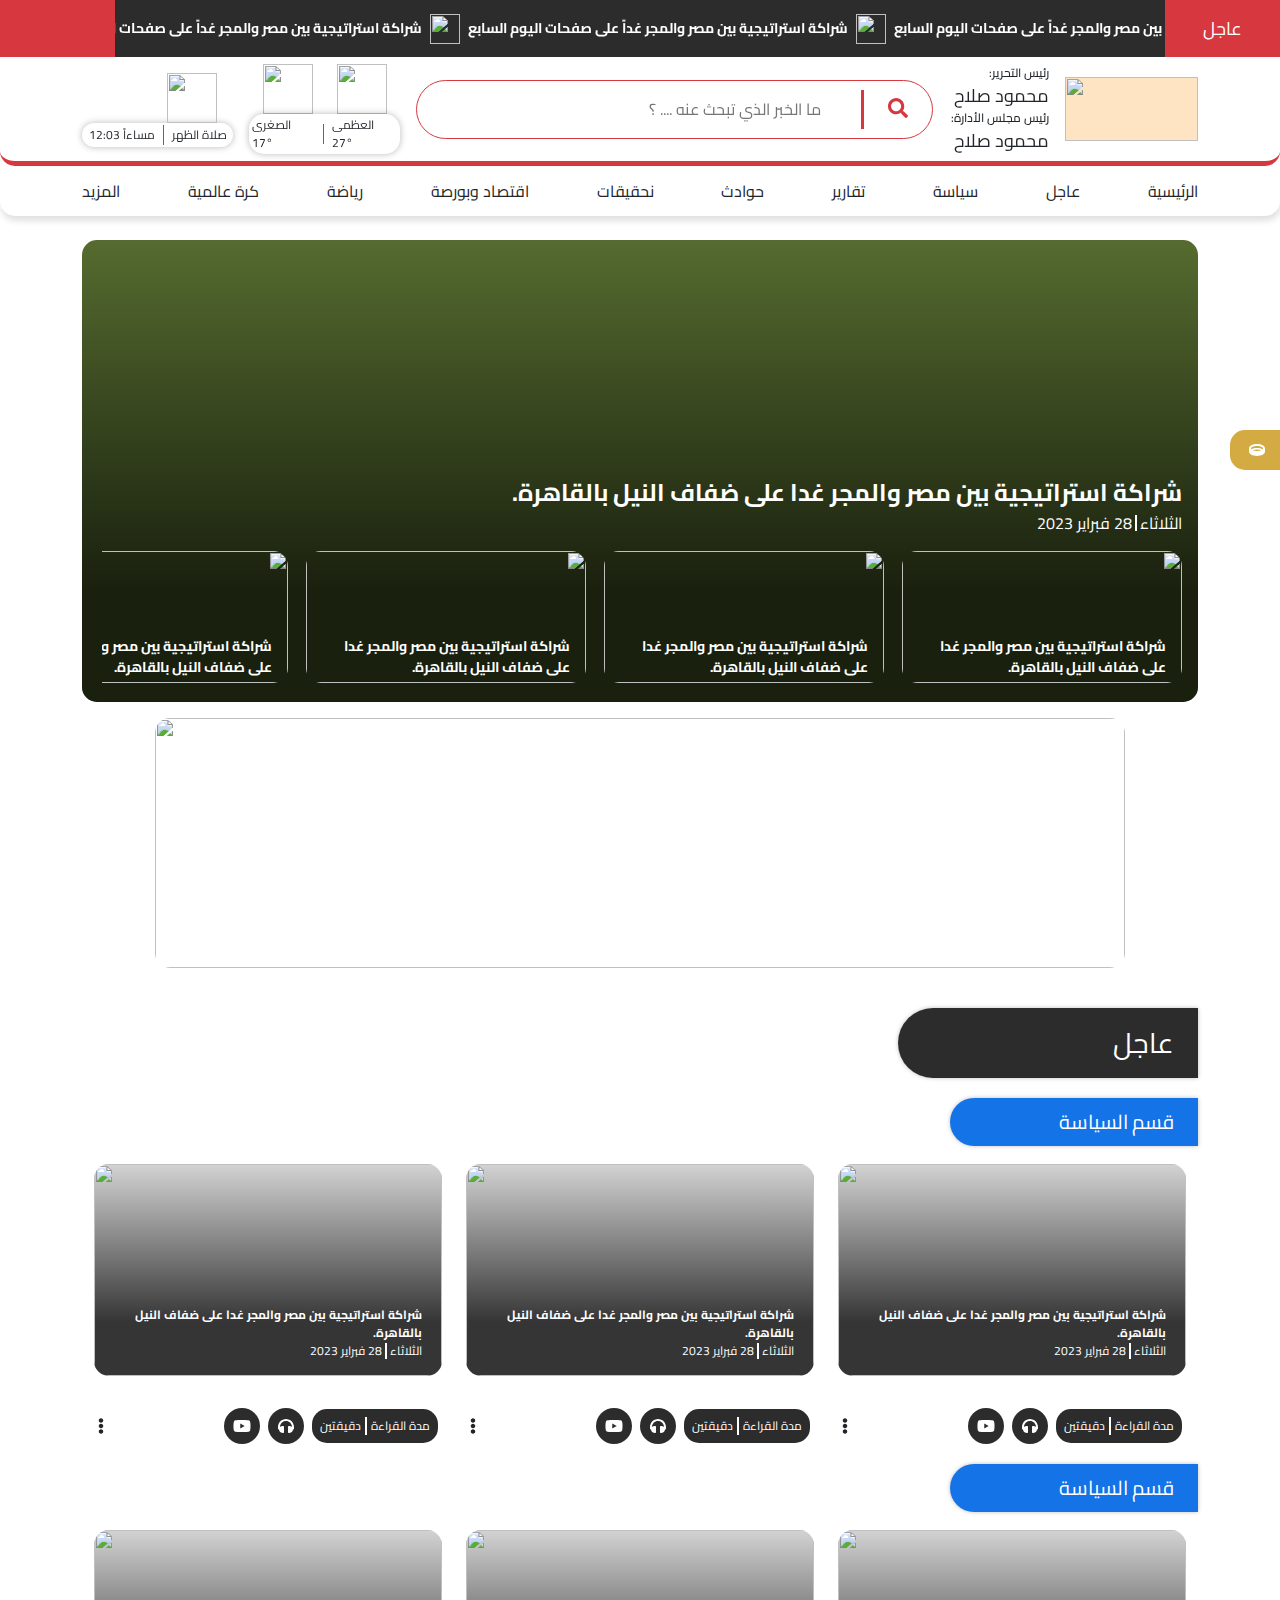
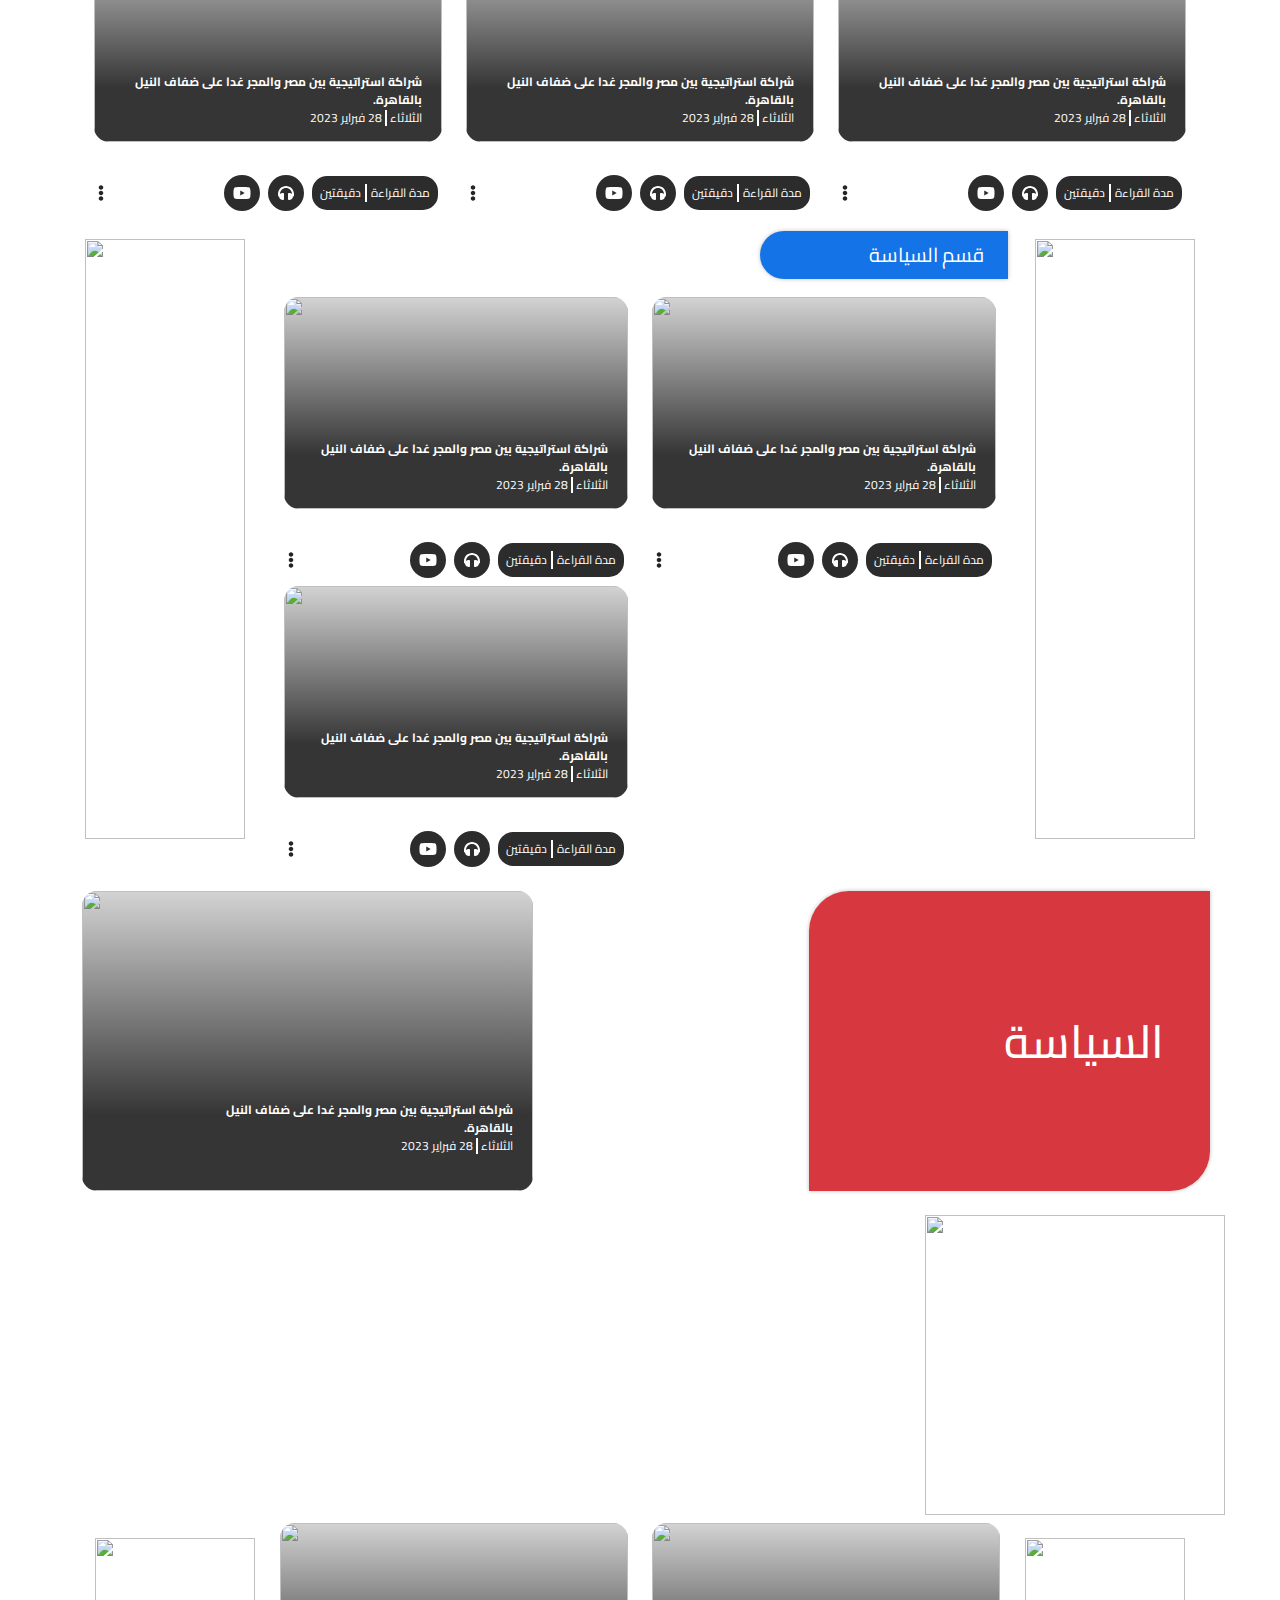
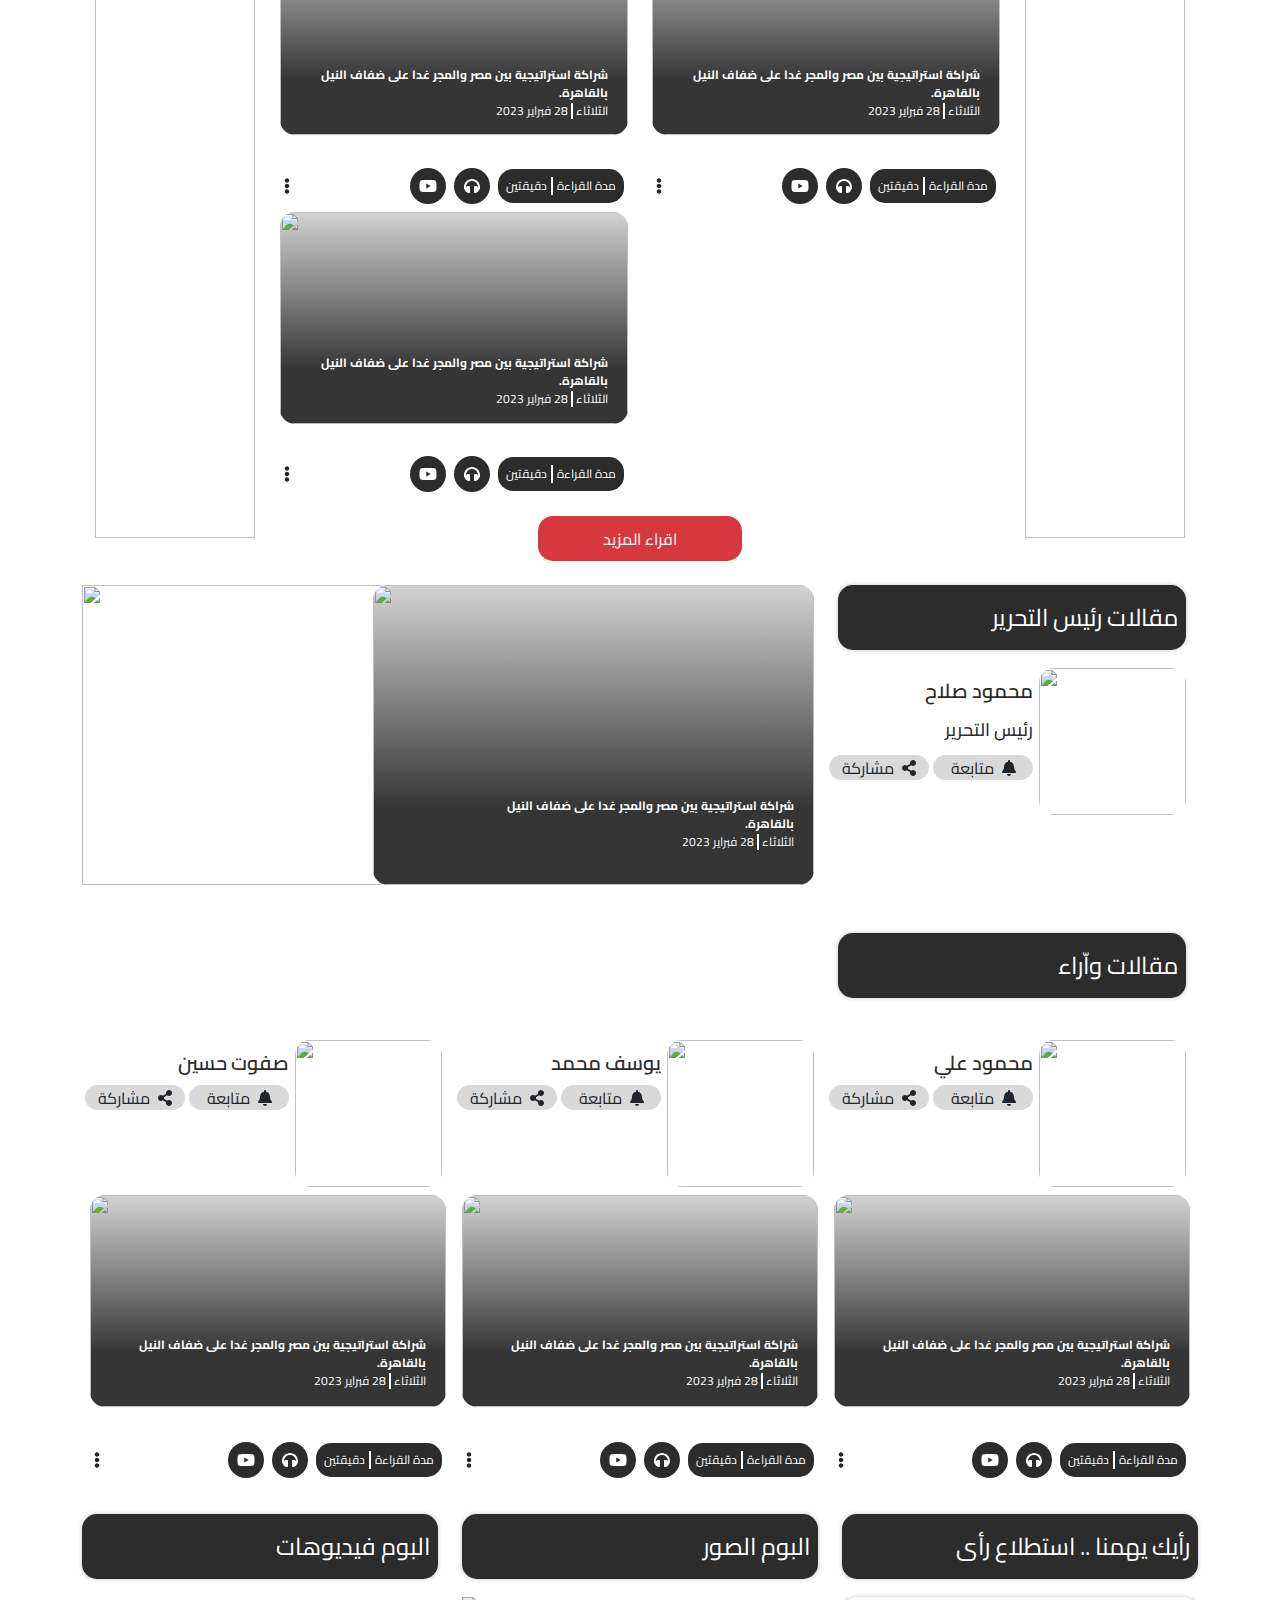
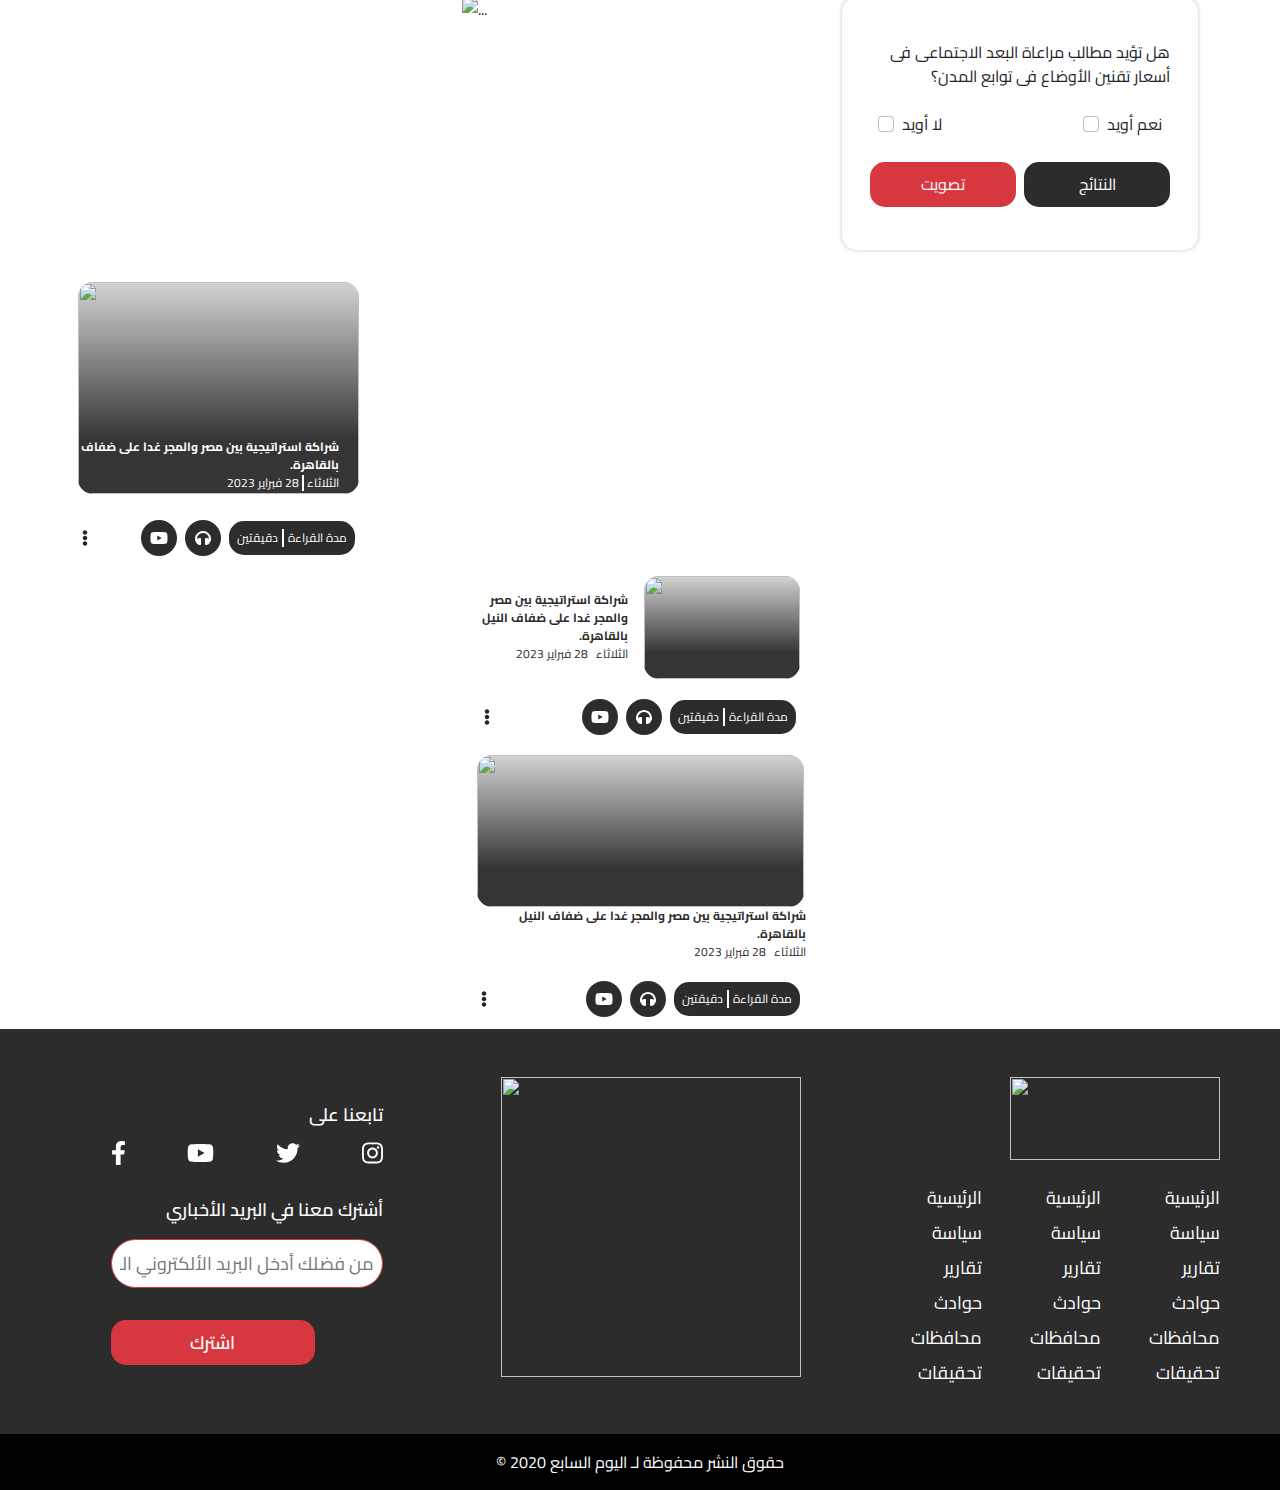
==== index.html @ b16d1246 "MAKE GOLD WIDGET" ====
<!DOCTYPE html>
<html lang="en">

<head>
    <meta charset="UTF-8">
    <meta http-equiv="X-UA-Compatible" content="IE=edge">
    <meta name="viewport" content="width=device-width, initial-scale=1.0">
    <title>news template</title>
    <link rel="stylesheet" href="css/bootstrap.min.css">
    <link rel="stylesheet" href="css/bootstrap.min.css">
    <link rel="stylesheet" href="css/style.css">
    <link rel="stylesheet" href="css/goldPrice.css">
    <link rel="preconnect" href="https://fonts.googleapis.com">
    <link rel="preconnect" href="https://fonts.gstatic.com" crossorigin>
    <link
        href="https://fonts.googleapis.com/css2?family=Cairo:wght@300;400;500;600;700&family=Montserrat:wght@500&display=swap"
        rel="stylesheet">
</head>

<body>
    <!--start header-->
    <header class="mainHeader">
        <div id="xl-screen"  class="d-none d-xl-block">
            <div class="topHeader ">
                <div class="breakingTitle">
                    <p>عاجل</p>
                </div>
                <div class="newsText d-flex flex-row justify-content-center align-content-center">
                    <ul class="d-flex flex-row gap-2 justify-content-center align-content-center">
                        <li class="d-flex flex-row-reverse gap-2 justify-content-center align-items-center">
                            <a href="http://">
                                <p>شراكة استراتيجية بين مصر والمجر غداً على صفحات اليوم السابع</p>
                            </a>
                            <img src="https://via.placeholder.com/30x30" width="30px" height="30px">
                        </li>
                        <li class="d-flex flex-row-reverse gap-2 justify-content-center align-items-center">
                            <a href="http://">
                                <p>شراكة استراتيجية بين مصر والمجر غداً على صفحات اليوم السابع</p>
                            </a>
                            <img src="https://via.placeholder.com/30x30" width="30px" height="30px">
                        </li>
                        <li class="d-flex flex-row-reverse gap-2 justify-content-center align-items-center">
                            <a href="http://">
                                <p>شراكة استراتيجية بين مصر والمجر غداً على صفحات اليوم السابع</p>
                            </a>
                            <img src="https://via.placeholder.com/30x30" width="30px" height="30px">
                        </li>
                        <li class="d-flex flex-row-reverse gap-2 justify-content-center align-items-center">
                            <a href="http://">
                                <p>شراكة استراتيجية بين مصر والمجر غداً على صفحات اليوم السابع</p>
                            </a>
                            <img src="https://via.placeholder.com/30x30" width="30px" height="30px">
                        </li>
                        <li class="d-flex flex-row-reverse gap-2 justify-content-center align-items-center">
                            <a href="http://">
                                <p>شراكة استراتيجية بين مصر والمجر غداً على صفحات اليوم السابع</p>
                            </a>
                            <img src="https://via.placeholder.com/30x30" width="30px" height="30px">
                        </li>
                        <li class="d-flex flex-row-reverse gap-2 justify-content-center align-items-center">
                            <a href="http://">
                                <p>شراكة استراتيجية بين مصر والمجر غداً على صفحات اليوم السابع</p>
                            </a>
                            <img src="https://via.placeholder.com/30x30" width="30px" height="30px">
                        </li>
                        <li class="d-flex flex-row-reverse gap-2 justify-content-center align-items-center">
                            <a href="http://">
                                <p>شراكة استراتيجية بين مصر والمجر غداً على صفحات اليوم السابع</p>
                            </a>
                            <img src="https://via.placeholder.com/30x30" width="30px" height="30px">
                        </li>
                    </ul>
                </div>
                <div class="time">
                    <iframe src="https://free.timeanddate.com/clock/i8s4q9py/n53/fn13/fs18/fcfff/tct/pct/ts1" frameborder="0" width="120" height="23" allowtransparency="true"></iframe>

                </div>
            </div>
            <div class="midHeader">
                <div class="midHeadercontainer container">
                    <div class="logoAndHead">
                        <div class="logo">
                            <img src="https://via.placeholder.com/133x64" width="133px" height="64px">
                        </div>
                        <div class="head">
                            <div class="ceo">
                                <p class="headTitle">:رئيس التحرير</p>
                                <p class="title">محمود صلاح</p>
                            </div>
                            <div class="headOfEditor">
                                <p class="headTitle">:رئيس مجلس الأدارة</p>
                                <p class="title">محمود صلاح</p>
                            </div>
                        </div>
                    </div>
                    <div class="SearchBAr">
                        <div class="searchIcon">
                            <i class="fas fa-search"></i>
                        </div>
                        <div class="vl"></div>
                        <div class="searchField">
                            <input type="search" class="searchInput" placeholder="ما الخبر الذي تبحث عنه .... ؟">
                        </div>
    
                    </div>
                    <div class="headerWidget">
                        <div class="weather">
                            <div class="weatherIcon">
                                <img src="https://via.placeholder.com/50x50" width="50px" height="50px">
                                <img src="https://via.placeholder.com/50x50" width="50px" height="50px">
                            </div>
                            <div class="weatherDetails">
                                <p>العظمى °27</p>
                                <div class="vlWeather"></div>
                                <p>الصغرى °17</p>
                            </div>
                        </div>
                        <div class="PrayerTime">
                            <div class="PrayerIcon">
                                <img src="https://via.placeholder.com/50x50" width="50px" height="50px">
                            </div>
                            <div class="PrayerDetails">
                                <p>صلاة الظهر</p>
                                <div class="vlPrayer"></div>
                                <p>12:03 مساءاً</p>
                            </div>
                        </div>
                    </div>
                </div>
            </div>
            <div class="bottomHeader ">
                <div class="bottomHeadercontainer container">
                    <ul class="navbarlist">
                        <li>الرئيسية</li>
                        <li>عاجل</li>
                        <li>سياسة</li>
                        <li>تقارير</li>
                        <li>حوادث</li>
                        <li>نحقيقات</li>
                        <li>اقتصاد وبورصة</li>
                        <li>رياضة</li>
                        <li>كرة عالمية</li>
                        <li>المزيد</li>
                    </ul>
                </div>
            </div>
        </div>
        <div id="md-screen"  class="d-none d-md-block d-xl-none">
            <div class="topHeader ">
                <div class="breakingTitle">
                    <p>عاجل</p>
                </div>
                <div class="newsText d-flex flex-row justify-content-center align-content-center">
                    <ul class="d-flex flex-row gap-2 justify-content-center align-content-center">
                        <li class="d-flex flex-row-reverse gap-2 justify-content-center align-items-center">
                            <a href="http://">
                                <p>شراكة استراتيجية بين مصر والمجر غداً على صفحات اليوم السابع</p>
                            </a>
                            <img src="https://via.placeholder.com/30x30" width="30px" height="30px">
                        </li>
                        <li class="d-flex flex-row-reverse gap-2 justify-content-center align-items-center">
                            <a href="http://">
                                <p>شراكة استراتيجية بين مصر والمجر غداً على صفحات اليوم السابع</p>
                            </a>
                            <img src="https://via.placeholder.com/30x30" width="30px" height="30px">
                        </li>
                        <li class="d-flex flex-row-reverse gap-2 justify-content-center align-items-center">
                            <a href="http://">
                                <p>شراكة استراتيجية بين مصر والمجر غداً على صفحات اليوم السابع</p>
                            </a>
                            <img src="https://via.placeholder.com/30x30" width="30px" height="30px">
                        </li>
                        <li class="d-flex flex-row-reverse gap-2 justify-content-center align-items-center">
                            <a href="http://">
                                <p>شراكة استراتيجية بين مصر والمجر غداً على صفحات اليوم السابع</p>
                            </a>
                            <img src="https://via.placeholder.com/30x30" width="30px" height="30px">
                        </li>
                        <li class="d-flex flex-row-reverse gap-2 justify-content-center align-items-center">
                            <a href="http://">
                                <p>شراكة استراتيجية بين مصر والمجر غداً على صفحات اليوم السابع</p>
                            </a>
                            <img src="https://via.placeholder.com/30x30" width="30px" height="30px">
                        </li>
                        <li class="d-flex flex-row-reverse gap-2 justify-content-center align-items-center">
                            <a href="http://">
                                <p>شراكة استراتيجية بين مصر والمجر غداً على صفحات اليوم السابع</p>
                            </a>
                            <img src="https://via.placeholder.com/30x30" width="30px" height="30px">
                        </li>
                        <li class="d-flex flex-row-reverse gap-2 justify-content-center align-items-center">
                            <a href="http://">
                                <p>شراكة استراتيجية بين مصر والمجر غداً على صفحات اليوم السابع</p>
                            </a>
                            <img src="https://via.placeholder.com/30x30" width="30px" height="30px">
                        </li>
                    </ul>
                </div>
                <div class="time">
                    <iframe src="https://free.timeanddate.com/clock/i8s4q9py/n53/fn13/fs18/fcfff/tct/pct/ts1" frameborder="0" width="120" height="23" allowtransparency="true"></iframe>

                </div>
            </div>
            <div class="midHeader">
                <div class="midHeadercontainer container">
                    <div class="logoAndHead">
                        <div class="logo">
                            <img src="https://via.placeholder.com/133x64" width="133px" height="64px">
                        </div>
                        <div class="head">
                            <div class="ceo">
                                <p class="headTitle">:رئيس التحرير</p>
                                <p class="title">محمود صلاح</p>
                            </div>
                            <div class="headOfEditor">
                                <p class="headTitle">:رئيس مجلس الأدارة</p>
                                <p class="title">محمود صلاح</p>
                            </div>
                        </div>
                    </div>
                    <div class="SearchBAr">
                        <div class="searchIcon">
                            <i class="fas fa-search"></i>
                        </div>
                        <div class="vl"></div>
                        <div class="searchField">
                            <input type="search" class="searchInput" placeholder="ما الخبر الذي تبحث عنه .... ؟">
                        </div>
    
                    </div>
                </div>
            </div>
            <div class="bottomHeader ">
                <div class="bottomHeadercontainer container">
                    <ul class="navbarlist">
                        <li>الرئيسية</li>
                        <li>عاجل</li>
                        <li>سياسة</li>
                        <li>تقارير</li>
                        <li>حوادث</li>
                        <li>نحقيقات</li>
                        <li>اقتصاد وبورصة</li>
                        <li>رياضة</li>
                        <li>كرة عالمية</li>
                        <li>المزيد</li>
                    </ul>
                </div>
            </div>
        </div>
        <div id="xs-screen"  class="d-xs-block d-md-none">
            <div class="topHeader ">
                <div class="breakingTitle">
                    <p>عاجل</p>
                </div>
                <div class="newsText d-flex flex-row justify-content-center align-content-center">
                    <ul class="d-flex flex-row gap-2 justify-content-center align-content-center">
                        <li class="d-flex flex-row-reverse gap-2 justify-content-center align-items-center">
                            <a href="http://">
                                <p>شراكة استراتيجية بين مصر والمجر غداً على صفحات اليوم السابع</p>
                            </a>
                            <img src="https://via.placeholder.com/30x30" width="30px" height="30px">
                        </li>
                        <li class="d-flex flex-row-reverse gap-2 justify-content-center align-items-center">
                            <a href="http://">
                                <p>شراكة استراتيجية بين مصر والمجر غداً على صفحات اليوم السابع</p>
                            </a>
                            <img src="https://via.placeholder.com/30x30" width="30px" height="30px">
                        </li>
                        <li class="d-flex flex-row-reverse gap-2 justify-content-center align-items-center">
                            <a href="http://">
                                <p>شراكة استراتيجية بين مصر والمجر غداً على صفحات اليوم السابع</p>
                            </a>
                            <img src="https://via.placeholder.com/30x30" width="30px" height="30px">
                        </li>
                        <li class="d-flex flex-row-reverse gap-2 justify-content-center align-items-center">
                            <a href="http://">
                                <p>شراكة استراتيجية بين مصر والمجر غداً على صفحات اليوم السابع</p>
                            </a>
                            <img src="https://via.placeholder.com/30x30" width="30px" height="30px">
                        </li>
                        <li class="d-flex flex-row-reverse gap-2 justify-content-center align-items-center">
                            <a href="http://">
                                <p>شراكة استراتيجية بين مصر والمجر غداً على صفحات اليوم السابع</p>
                            </a>
                            <img src="https://via.placeholder.com/30x30" width="30px" height="30px">
                        </li>
                        <li class="d-flex flex-row-reverse gap-2 justify-content-center align-items-center">
                            <a href="http://">
                                <p>شراكة استراتيجية بين مصر والمجر غداً على صفحات اليوم السابع</p>
                            </a>
                            <img src="https://via.placeholder.com/30x30" width="30px" height="30px">
                        </li>
                        <li class="d-flex flex-row-reverse gap-2 justify-content-center align-items-center">
                            <a href="http://">
                                <p>شراكة استراتيجية بين مصر والمجر غداً على صفحات اليوم السابع</p>
                            </a>
                            <img src="https://via.placeholder.com/30x30" width="30px" height="30px">
                        </li>
                    </ul>
                </div>
                <div class="time">
                    <iframe src="https://free.timeanddate.com/clock/i8s4q9py/n53/fn13/fs18/fcfff/tct/pct/ts1" frameborder="0" width="120" height="23" allowtransparency="true"></iframe>

                </div>
            </div>
            <div class="midHeader">
                <div class="midHeadercontainer">
                    <div class="logoAndHead">
                        <div class="logo">
                            <img src="https://via.placeholder.com/91x44" width="91px" height="44px">
                        </div>
                        <div class="head">
                            <div class="ceo">
                                <p class="headTitle">:رئيس التحرير</p>
                                <p class="title">محمود صلاح</p>
                            </div>
                            <div class="headOfEditor">
                                <p class="headTitle">:رئيس مجلس الأدارة</p>
                                <p class="title">محمود صلاح</p>
                            </div>
                        </div>
                    </div>
                    <div class="SearchBAr">
                        <div class="searchIcon">
                            <i class="fas fa-search"></i>
                        </div>
                        <div class="vl"></div>
                        <div class="searchField">
                            <input type="search" class="searchInput" placeholder="ما الخبر الذي تبحث عنه .... ؟">
                        </div>
    
                    </div>
                </div>
            </div>
            <div class="bottomHeader">
                <div class="bottomHeadercontainer container">
                    <ul class="navbarlist">
                        <li><i class="fas fa-bars"></i></li>
                        <li><div class="vlstickybottom"></div></li>
                        <li><i class="fas fa-home"></i></li>
                        <li><i class="fas fa-bullhorn"></i></li>
                        <li><i class="fas fa-newspaper"></i></li>

                    </ul>
                </div>
            </div>
        </div>
    </header>
    <!--end header-->

    <!--start content-->
    <div id="mainContent" class="container d-flex flex-column">
        <!--start mainSlider-->
        <div class="mainslider container pt-4 p-0 justify-content-center">
            <div class="mainslide col-md-12 p-0 m-0">
                <div class="MS-newsTilteTime d-flex flex-column justify-content-end">
                    <p class="MS-newstitle">شراكة استراتيجية بين مصر والمجر غدا على ضفاف النيل بالقاهرة.</p>
                    <div class="MS-newstime d-flex flex-row justify-content-start align-items-center">
                        <p class="newsday">الثلاثاء</p>
                        <div class="vlntime"></div>
                        <p class="newsdate">28 فبراير 2023</p>
                    </div>
                    <div class="overflow-auto newsSmallSlider d-flex flex-row">                    
                        <div class="slide-imageNews d-flex">
                        <a class="d-flex flex-column justify-content-start align-items-center p-0 m-0" href="http://">
                            <img src="https://via.placeholder.com/280x132" width="280px" height="132px">
                            <div class="slide-newsTilteTime d-flex flex-column justify-content-end">
                                <p class="slide-newstitle">شراكة استراتيجية بين مصر والمجر غدا على ضفاف النيل بالقاهرة.</p>
                            </div>
                        </a>
                        </div>
                        <div class="slide-imageNews d-flex">
                            <a class="d-flex flex-column justify-content-start align-items-center p-0 m-0" href="http://">
                                <img src="https://via.placeholder.com/280x132" width="280px" height="132px">
                                <div class="slide-newsTilteTime d-flex flex-column justify-content-end">
                                    <p class="slide-newstitle">شراكة استراتيجية بين مصر والمجر غدا على ضفاف النيل بالقاهرة.</p>
                                </div>
                            </a>
                        </div>
                        <div class="slide-imageNews d-flex">
                            <a class="d-flex flex-column justify-content-start align-items-center p-0 m-0" href="http://">
                                <img src="https://via.placeholder.com/280x132" width="280px" height="132px">
                                <div class="slide-newsTilteTime d-flex flex-column justify-content-end">
                                    <p class="slide-newstitle">شراكة استراتيجية بين مصر والمجر غدا على ضفاف النيل بالقاهرة.</p>
                                </div>
                            </a>
                        </div>
                        <div class="slide-imageNews d-flex">
                            <a class="d-flex flex-column justify-content-start align-items-center p-0 m-0" href="http://">
                                <img src="https://via.placeholder.com/280x132" width="280px" height="132px">
                                <div class="slide-newsTilteTime d-flex flex-column justify-content-end">
                                    <p class="slide-newstitle">شراكة استراتيجية بين مصر والمجر غدا على ضفاف النيل بالقاهرة.</p>
                                </div>
                            </a>
                        </div>
                        <div class="slide-imageNews d-flex">
                            <a class="d-flex flex-column justify-content-start align-items-center p-0 m-0" href="http://">
                                <img src="https://via.placeholder.com/280x132" width="280px" height="132px">
                                <div class="slide-newsTilteTime d-flex flex-column justify-content-end">
                                    <p class="slide-newstitle">شراكة استراتيجية بين مصر والمجر غدا على ضفاف النيل بالقاهرة.</p>
                                </div>
                            </a>
                        </div>
                    </div>
                </div>
            </div>
        </div>
        <!--end mainSlider-->

        <!--start ads banner-->
        <div class="ad">
            <div class="hAd">
                <a class="d-none d-xl-flex flex-column justify-content-start align-items-center p-0 m-0" href="http://">
                    <img src="https://via.placeholder.com/970x250" width="970px" height="250px">
                </a>
            </div>
        </div>
        <!--end google ads banner-->

        <!--start breakingNews-->
        <div class="row d-flex flex-column">
            <div class="col BNheadsection d-flex flex-column align-items-end">
                <div class=" BNSectionheader d-flex flex-column justify-content-center align-items-end">
                    <p class="BNheadSectionName">عاجل</p>
                </div>
            </div>
            <div class="breakingNewsSection">
                <div class="col BNSubSection d-flex flex-column align-items-end">
                    <div class="BNSubSectionheader d-flex flex-column justify-content-center align-items-end">
                        <p class="BNSubSectionName">قسم السياسة</p>
                    </div>
                </div>
                <div class="row d-flex flex-md-row flex-sm-column flex-wrap justify-content-lg-between justify-content-md-end gy-2 p-0 m-0">
                    <div class="col-md-6 col-lg-4 NewsBlock d-flex justify-content-lg-center justify-content-center">            
                        <div class="styleOne d-flex flex-column justify-content-between p-0 m-0">
                            <div class="imageNews">
                                <a href="http://">
                                    <img src="https://picsum.photos/seed/picsum/2000/3000" width="100%" height="212px">
                                    <div class="newsTilteTime">
                                        <p class="newstitle">شراكة استراتيجية بين مصر والمجر غدا على ضفاف النيل بالقاهرة.</p>
                                        <div class="newstime d-flex flex-row justify-content-start align-items-center">
                                            <p class="newsday">الثلاثاء</p>
                                            <div class="vlntime"></div>
                                            <p class="newsdate">28 فبراير 2023</p>
                                        </div>
                                    </div>
                                </a>
                            </div>
    
                            <div class="newsTools d-flex flex-row-reverse justify-content-between align-items-center px-1 pt-md-5 pt-3">
                                <div class="sectionOne d-flex flex-row-reverse align-items-center gap-2">
                                    <div class="readingTime d-flex flex-row-reverse p-2 gap-1 align-items-center">
                                        <p>مدة القراءة</p>
                                        <div class="vlRtime"></div>
                                        <p>دقيقتين</p>
                                    </div>
                                    <div class="audioFile d-flex justify-content-center align-items-center">
                                        <i class="fas fa-headphones"></i>
                                    </div>
                                    <div class="videoFile  d-flex justify-content-center align-items-center">
                                        <i class="fab fa-youtube"></i>
                                    </div>
                                </div>
                                <div class="sectionTwo">
                                    <div class="moreDot">
                                        <i class="fas fa-ellipsis-v"></i>
                                    </div>
                                </div>
                            </div>
                        </div>
                    </div>
                    <div class="col-md-6 col-lg-4 NewsBlock d-flex justify-content-lg-center justify-content-center">            
                        <div class="styleOne d-flex flex-column justify-content-between p-0 m-0">
                            <div class="imageNews">
                                <a href="http://">
                                    <img src="https://picsum.photos/seed/picsum/2000/3000" width="100%" height="212px">
                                    <div class="newsTilteTime">
                                        <p class="newstitle">شراكة استراتيجية بين مصر والمجر غدا على ضفاف النيل بالقاهرة.</p>
                                        <div class="newstime d-flex flex-row justify-content-start align-items-center">
                                            <p class="newsday">الثلاثاء</p>
                                            <div class="vlntime"></div>
                                            <p class="newsdate">28 فبراير 2023</p>
                                        </div>
                                    </div>
                                </a>
                            </div>
    
                            <div class="newsTools d-flex flex-row-reverse justify-content-between align-items-center px-1 pt-md-5 pt-3">
                                <div class="sectionOne d-flex flex-row-reverse align-items-center gap-2">
                                    <div class="readingTime d-flex flex-row-reverse p-2 gap-1 align-items-center">
                                        <p>مدة القراءة</p>
                                        <div class="vlRtime"></div>
                                        <p>دقيقتين</p>
                                    </div>
                                    <div class="audioFile d-flex justify-content-center align-items-center">
                                        <i class="fas fa-headphones"></i>
                                    </div>
                                    <div class="videoFile  d-flex justify-content-center align-items-center">
                                        <i class="fab fa-youtube"></i>
                                    </div>
                                </div>
                                <div class="sectionTwo">
                                    <div class="moreDot">
                                        <i class="fas fa-ellipsis-v"></i>
                                    </div>
                                </div>
                            </div>
                        </div>
                    </div>
                    <div class="col-md-6 col-lg-4 NewsBlock d-flex justify-content-lg-center justify-content-center">            
                        <div class="styleOne d-flex flex-column justify-content-between p-0 m-0">
                            <div class="imageNews">
                                <a href="http://">
                                    <img src="https://picsum.photos/seed/picsum/2000/3000" width="100%" height="212px">
                                    <div class="newsTilteTime">
                                        <p class="newstitle">شراكة استراتيجية بين مصر والمجر غدا على ضفاف النيل بالقاهرة.</p>
                                        <div class="newstime d-flex flex-row justify-content-start align-items-center">
                                            <p class="newsday">الثلاثاء</p>
                                            <div class="vlntime"></div>
                                            <p class="newsdate">28 فبراير 2023</p>
                                        </div>
                                    </div>
                                </a>
                            </div>
    
                            <div class="newsTools d-flex flex-row-reverse justify-content-between align-items-center px-1 pt-md-5 pt-3">
                                <div class="sectionOne d-flex flex-row-reverse align-items-center gap-2">
                                    <div class="readingTime d-flex flex-row-reverse p-2 gap-1 align-items-center">
                                        <p>مدة القراءة</p>
                                        <div class="vlRtime"></div>
                                        <p>دقيقتين</p>
                                    </div>
                                    <div class="audioFile d-flex justify-content-center align-items-center">
                                        <i class="fas fa-headphones"></i>
                                    </div>
                                    <div class="videoFile  d-flex justify-content-center align-items-center">
                                        <i class="fab fa-youtube"></i>
                                    </div>
                                </div>
                                <div class="sectionTwo">
                                    <div class="moreDot">
                                        <i class="fas fa-ellipsis-v"></i>
                                    </div>
                                </div>
                            </div>
                        </div>
                    </div>
                </div>
            </div>
            <div class="breakingNewsSection">
                <div class="col BNSubSection d-flex flex-column align-items-end">
                    <div class="BNSubSectionheader d-flex flex-column justify-content-center align-items-end">
                        <p class="BNSubSectionName">قسم السياسة</p>
                    </div>
                </div>
                <div class="row d-flex flex-md-row flex-sm-column flex-wrap justify-content-lg-between justify-content-md-end gy-2 p-0 m-0">
                    <div class="col-md-6 col-lg-4 NewsBlock d-flex justify-content-lg-center justify-content-center">            
                        <div class="styleOne d-flex flex-column justify-content-between p-0 m-0">
                            <div class="imageNews">
                                <a href="http://">
                                    <img src="https://picsum.photos/seed/picsum/2000/3000" width="100%" height="212px">
                                    <div class="newsTilteTime">
                                        <p class="newstitle">شراكة استراتيجية بين مصر والمجر غدا على ضفاف النيل بالقاهرة.</p>
                                        <div class="newstime d-flex flex-row justify-content-start align-items-center">
                                            <p class="newsday">الثلاثاء</p>
                                            <div class="vlntime"></div>
                                            <p class="newsdate">28 فبراير 2023</p>
                                        </div>
                                    </div>
                                </a>
                            </div>
    
                            <div class="newsTools d-flex flex-row-reverse justify-content-between align-items-center px-1 pt-md-5 pt-3">
                                <div class="sectionOne d-flex flex-row-reverse align-items-center gap-2">
                                    <div class="readingTime d-flex flex-row-reverse p-2 gap-1 align-items-center">
                                        <p>مدة القراءة</p>
                                        <div class="vlRtime"></div>
                                        <p>دقيقتين</p>
                                    </div>
                                    <div class="audioFile d-flex justify-content-center align-items-center">
                                        <i class="fas fa-headphones"></i>
                                    </div>
                                    <div class="videoFile  d-flex justify-content-center align-items-center">
                                        <i class="fab fa-youtube"></i>
                                    </div>
                                </div>
                                <div class="sectionTwo">
                                    <div class="moreDot">
                                        <i class="fas fa-ellipsis-v"></i>
                                    </div>
                                </div>
                            </div>
                        </div>
                    </div>
                    <div class="col-md-6 col-lg-4 NewsBlock d-flex justify-content-lg-center justify-content-center">            
                        <div class="styleOne d-flex flex-column justify-content-between p-0 m-0">
                            <div class="imageNews">
                                <a href="http://">
                                    <img src="https://picsum.photos/seed/picsum/2000/3000" width="100%" height="212px">
                                    <div class="newsTilteTime">
                                        <p class="newstitle">شراكة استراتيجية بين مصر والمجر غدا على ضفاف النيل بالقاهرة.</p>
                                        <div class="newstime d-flex flex-row justify-content-start align-items-center">
                                            <p class="newsday">الثلاثاء</p>
                                            <div class="vlntime"></div>
                                            <p class="newsdate">28 فبراير 2023</p>
                                        </div>
                                    </div>
                                </a>
                            </div>
    
                            <div class="newsTools d-flex flex-row-reverse justify-content-between align-items-center px-1 pt-md-5 pt-3">
                                <div class="sectionOne d-flex flex-row-reverse align-items-center gap-2">
                                    <div class="readingTime d-flex flex-row-reverse p-2 gap-1 align-items-center">
                                        <p>مدة القراءة</p>
                                        <div class="vlRtime"></div>
                                        <p>دقيقتين</p>
                                    </div>
                                    <div class="audioFile d-flex justify-content-center align-items-center">
                                        <i class="fas fa-headphones"></i>
                                    </div>
                                    <div class="videoFile  d-flex justify-content-center align-items-center">
                                        <i class="fab fa-youtube"></i>
                                    </div>
                                </div>
                                <div class="sectionTwo">
                                    <div class="moreDot">
                                        <i class="fas fa-ellipsis-v"></i>
                                    </div>
                                </div>
                            </div>
                        </div>
                    </div>
                    <div class="col-md-6 col-lg-4 NewsBlock d-flex justify-content-lg-center justify-content-center">            
                        <div class="styleOne d-flex flex-column justify-content-between p-0 m-0">
                            <div class="imageNews">
                                <a href="http://">
                                    <img src="https://picsum.photos/seed/picsum/2000/3000" width="100%" height="212px">
                                    <div class="newsTilteTime">
                                        <p class="newstitle">شراكة استراتيجية بين مصر والمجر غدا على ضفاف النيل بالقاهرة.</p>
                                        <div class="newstime d-flex flex-row justify-content-start align-items-center">
                                            <p class="newsday">الثلاثاء</p>
                                            <div class="vlntime"></div>
                                            <p class="newsdate">28 فبراير 2023</p>
                                        </div>
                                    </div>
                                </a>
                            </div>
    
                            <div class="newsTools d-flex flex-row-reverse justify-content-between align-items-center px-1 pt-md-5 pt-3">
                                <div class="sectionOne d-flex flex-row-reverse align-items-center gap-2">
                                    <div class="readingTime d-flex flex-row-reverse p-2 gap-1 align-items-center">
                                        <p>مدة القراءة</p>
                                        <div class="vlRtime"></div>
                                        <p>دقيقتين</p>
                                    </div>
                                    <div class="audioFile d-flex justify-content-center align-items-center">
                                        <i class="fas fa-headphones"></i>
                                    </div>
                                    <div class="videoFile  d-flex justify-content-center align-items-center">
                                        <i class="fab fa-youtube"></i>
                                    </div>
                                </div>
                                <div class="sectionTwo">
                                    <div class="moreDot">
                                        <i class="fas fa-ellipsis-v"></i>
                                    </div>
                                </div>
                            </div>
                        </div>
                    </div>
                </div>
            </div>
            <div class="adsWithBreakingNews row justify-content-center align-items-center p-0 m-0">
                <div class="col col-sm-10 col-lg-2 mt-3 d-flex justify-content-lg-center justify-content-between align-items-center p-0 m-lg-0 m-4 ml-2">
                    <div class="d-lg-none d-none d-md-flex">                    
                        <img src="https://via.placeholder.com/160x600" width="160px" height="600px">
                    </div>
                    <div class="d-lg-none d-flex">                    
                        <img src="https://via.placeholder.com/160x600" width="160px" height="600px">
                    </div>
                    <div class="d-flex">                    
                        <img src="https://via.placeholder.com/160x600" width="160px" height="600px">
                    </div>
                </div>
                <div class="col col-lg-8">
                    <div class="breakingNewsSection">
                        <div class="col BNSubSection d-flex flex-column align-items-end">
                            <div class="BNSubSectionheader d-flex flex-column justify-content-center align-items-end">
                                <p class="BNSubSectionName">قسم السياسة</p>
                            </div>
                        </div>
                        <div class="row d-flex flex-md-row flex-sm-column flex-wrap justify-content-lg-between justify-content-md-end gy-2 p-0 m-0">
                            <div class="col-md-6 col-lg-6 NewsBlock d-flex justify-content-lg-center justify-content-center">            
                                <div class="styleOne d-flex flex-column justify-content-between p-0 m-0">
                                    <div class="imageNews">
                                        <a href="http://">
                                            <img src="https://picsum.photos/seed/picsum/2000/3000" width="100%" height="212px">
                                            <div class="newsTilteTime">
                                                <p class="newstitle">شراكة استراتيجية بين مصر والمجر غدا على ضفاف النيل بالقاهرة.</p>
                                                <div class="newstime d-flex flex-row justify-content-start align-items-center">
                                                    <p class="newsday">الثلاثاء</p>
                                                    <div class="vlntime"></div>
                                                    <p class="newsdate">28 فبراير 2023</p>
                                                </div>
                                            </div>
                                        </a>
                                    </div>
            
                                    <div class="newsTools d-flex flex-row-reverse justify-content-between align-items-center px-1 pt-md-5 pt-3">
                                        <div class="sectionOne d-flex flex-row-reverse align-items-center gap-2">
                                            <div class="readingTime d-flex flex-row-reverse p-2 gap-1 align-items-center">
                                                <p>مدة القراءة</p>
                                                <div class="vlRtime"></div>
                                                <p>دقيقتين</p>
                                            </div>
                                            <div class="audioFile d-flex justify-content-center align-items-center">
                                                <i class="fas fa-headphones"></i>
                                            </div>
                                            <div class="videoFile  d-flex justify-content-center align-items-center">
                                                <i class="fab fa-youtube"></i>
                                            </div>
                                        </div>
                                        <div class="sectionTwo">
                                            <div class="moreDot">
                                                <i class="fas fa-ellipsis-v"></i>
                                            </div>
                                        </div>
                                    </div>
                                </div>
                            </div>
                            <div class="col-md-6 col-lg-6 NewsBlock d-flex justify-content-lg-center justify-content-center">            
                                <div class="styleOne d-flex flex-column justify-content-between p-0 m-0">
                                    <div class="imageNews">
                                        <a href="http://">
                                            <img src="https://picsum.photos/seed/picsum/2000/3000" width="100%" height="212px">
                                            <div class="newsTilteTime">
                                                <p class="newstitle">شراكة استراتيجية بين مصر والمجر غدا على ضفاف النيل بالقاهرة.</p>
                                                <div class="newstime d-flex flex-row justify-content-start align-items-center">
                                                    <p class="newsday">الثلاثاء</p>
                                                    <div class="vlntime"></div>
                                                    <p class="newsdate">28 فبراير 2023</p>
                                                </div>
                                            </div>
                                        </a>
                                    </div>
            
                                    <div class="newsTools d-flex flex-row-reverse justify-content-between align-items-center px-1 pt-md-5 pt-3">
                                        <div class="sectionOne d-flex flex-row-reverse align-items-center gap-2">
                                            <div class="readingTime d-flex flex-row-reverse p-2 gap-1 align-items-center">
                                                <p>مدة القراءة</p>
                                                <div class="vlRtime"></div>
                                                <p>دقيقتين</p>
                                            </div>
                                            <div class="audioFile d-flex justify-content-center align-items-center">
                                                <i class="fas fa-headphones"></i>
                                            </div>
                                            <div class="videoFile  d-flex justify-content-center align-items-center">
                                                <i class="fab fa-youtube"></i>
                                            </div>
                                        </div>
                                        <div class="sectionTwo">
                                            <div class="moreDot">
                                                <i class="fas fa-ellipsis-v"></i>
                                            </div>
                                        </div>
                                    </div>
                                </div>
                            </div>
                            <div class="col-md-6 col-lg-6 NewsBlock d-flex justify-content-lg-center justify-content-center">            
                                <div class="styleOne d-flex flex-column justify-content-between p-0 m-0">
                                    <div class="imageNews">
                                        <a href="http://">
                                            <img src="https://picsum.photos/seed/picsum/2000/3000" width="100%" height="212px">
                                            <div class="newsTilteTime">
                                                <p class="newstitle">شراكة استراتيجية بين مصر والمجر غدا على ضفاف النيل بالقاهرة.</p>
                                                <div class="newstime d-flex flex-row justify-content-start align-items-center">
                                                    <p class="newsday">الثلاثاء</p>
                                                    <div class="vlntime"></div>
                                                    <p class="newsdate">28 فبراير 2023</p>
                                                </div>
                                            </div>
                                        </a>
                                    </div>
            
                                    <div class="newsTools d-flex flex-row-reverse justify-content-between align-items-center px-1 pt-md-5 pt-3">
                                        <div class="sectionOne d-flex flex-row-reverse align-items-center gap-2">
                                            <div class="readingTime d-flex flex-row-reverse p-2 gap-1 align-items-center">
                                                <p>مدة القراءة</p>
                                                <div class="vlRtime"></div>
                                                <p>دقيقتين</p>
                                            </div>
                                            <div class="audioFile d-flex justify-content-center align-items-center">
                                                <i class="fas fa-headphones"></i>
                                            </div>
                                            <div class="videoFile  d-flex justify-content-center align-items-center">
                                                <i class="fab fa-youtube"></i>
                                            </div>
                                        </div>
                                        <div class="sectionTwo">
                                            <div class="moreDot">
                                                <i class="fas fa-ellipsis-v"></i>
                                            </div>
                                        </div>
                                    </div>
                                </div>
                            </div>
                        </div>
                    </div>
                </div>
                <div class="col col-sm-10 col-lg-2 mt-3 d-flex justify-content-lg-center justify-content-between align-items-center p-0 m-lg-0 m-4 ml-2">
                    <div class="d-lg-none d-none d-md-flex">                    
                        <img src="https://via.placeholder.com/160x600" width="160px" height="600px">
                    </div>
                    <div class="d-lg-none d-flex">                    
                        <img src="https://via.placeholder.com/160x600" width="160px" height="600px">
                    </div>
                    <div class="d-flex">                    
                        <img src="https://via.placeholder.com/160x600" width="160px" height="600px">
                    </div>
                </div>
            </div>
        </div>
        <!--end breakingNews-->

        <!-- ---start mainSection--- -->
        <div class="mainSectionNews d-flex flex-column mt-4">
            <div class="row flex-row-reverse justify-content-md-between justify-content-center">
                <div class="headSectionName col col-md-4 col-sm-3 gap-3 mb-sm-4 mx-sm-0 mx-3">
                    <p>السياسة</p>
                </div>
                <div class="col col-md-5 m-sm-0 my-4">
                    <div class="imageNews">
                        <a href="http://">
                            <img src="https://via.placeholder.com/378x300" width="100%" height="300px">
                            <div class="newsTilteTime d-flex flex-column justify-content-end align-items-start">
                                <p class="newstitle">شراكة استراتيجية بين مصر والمجر غدا على ضفاف النيل بالقاهرة.</p>
                                <div class="newstime d-flex flex-row justify-content-start align-items-center">
                                    <p class="newsday">الثلاثاء</p>
                                    <div class="vlntime"></div>
                                    <p class="newsdate">28 فبراير 2023</p>
                                </div>
                            </div>
                        </a>
                    </div>
                </div>
                <div class="col col-md-3 d-none d-xl-flex p-0">
                    <div class="d-flex">                    
                        <img src="https://via.placeholder.com/300x300" width="300px" height="300px">
                    </div>
                </div>
            </div>
            <div class="adsWithBreakingNews row justify-content-center align-items-center p-0 m-0">
                <div class="col col-sm-10 col-lg-2 mt-3 d-flex justify-content-lg-center justify-content-between align-items-center p-0 m-lg-0 m-4 ml-2">
                    <div class="d-lg-none d-none d-md-flex">                    
                        <img src="https://via.placeholder.com/160x600" width="160px" height="600px">
                    </div>
                    <div class="d-lg-none d-flex">                    
                        <img src="https://via.placeholder.com/160x600" width="160px" height="600px">
                    </div>
                    <div class="d-flex">                    
                        <img src="https://via.placeholder.com/160x600" width="160px" height="600px">
                    </div>
                </div>
                <div class="col col-lg-8 d-flex flex-column justify-content-center align-items-center align-content-center m-0 p-0">
                    <div class="breakingNewsSection ">
                        <div class="row d-flex flex-md-row flex-sm-column flex-wrap justify-content-md-between gy-2 p-0 m-0">
                            <div class="col-md-6 col-lg-6 NewsBlock d-flex justify-content-lg-center justify-content-center">            
                                <div class="styleOne d-flex flex-column justify-content-between p-0 m-0">
                                    <div class="imageNews">
                                        <a href="http://">
                                            <img src="https://picsum.photos/seed/picsum/2000/3000" width="100%" height="212px">
                                            <div class="newsTilteTime">
                                                <p class="newstitle">شراكة استراتيجية بين مصر والمجر غدا على ضفاف النيل بالقاهرة.</p>
                                                <div class="newstime d-flex flex-row justify-content-start align-items-center">
                                                    <p class="newsday">الثلاثاء</p>
                                                    <div class="vlntime"></div>
                                                    <p class="newsdate">28 فبراير 2023</p>
                                                </div>
                                            </div>
                                        </a>
                                    </div>
            
                                    <div class="newsTools d-flex flex-row-reverse justify-content-between align-items-center px-1 pt-md-5 pt-3">
                                        <div class="sectionOne d-flex flex-row-reverse align-items-center gap-2">
                                            <div class="readingTime d-flex flex-row-reverse p-2 gap-1 align-items-center">
                                                <p>مدة القراءة</p>
                                                <div class="vlRtime"></div>
                                                <p>دقيقتين</p>
                                            </div>
                                            <div class="audioFile d-flex justify-content-center align-items-center">
                                                <i class="fas fa-headphones"></i>
                                            </div>
                                            <div class="videoFile  d-flex justify-content-center align-items-center">
                                                <i class="fab fa-youtube"></i>
                                            </div>
                                        </div>
                                        <div class="sectionTwo">
                                            <div class="moreDot">
                                                <i class="fas fa-ellipsis-v"></i>
                                            </div>
                                        </div>
                                    </div>
                                </div>
                            </div>
                            <div class="col-md-6 col-lg-6 NewsBlock d-flex justify-content-lg-center justify-content-center">            
                                <div class="styleOne d-flex flex-column justify-content-between p-0 m-0">
                                    <div class="imageNews">
                                        <a href="http://">
                                            <img src="https://picsum.photos/seed/picsum/2000/3000" width="100%" height="212px">
                                            <div class="newsTilteTime">
                                                <p class="newstitle">شراكة استراتيجية بين مصر والمجر غدا على ضفاف النيل بالقاهرة.</p>
                                                <div class="newstime d-flex flex-row justify-content-start align-items-center">
                                                    <p class="newsday">الثلاثاء</p>
                                                    <div class="vlntime"></div>
                                                    <p class="newsdate">28 فبراير 2023</p>
                                                </div>
                                            </div>
                                        </a>
                                    </div>
            
                                    <div class="newsTools d-flex flex-row-reverse justify-content-between align-items-center px-1 pt-md-5 pt-3">
                                        <div class="sectionOne d-flex flex-row-reverse align-items-center gap-2">
                                            <div class="readingTime d-flex flex-row-reverse p-2 gap-1 align-items-center">
                                                <p>مدة القراءة</p>
                                                <div class="vlRtime"></div>
                                                <p>دقيقتين</p>
                                            </div>
                                            <div class="audioFile d-flex justify-content-center align-items-center">
                                                <i class="fas fa-headphones"></i>
                                            </div>
                                            <div class="videoFile  d-flex justify-content-center align-items-center">
                                                <i class="fab fa-youtube"></i>
                                            </div>
                                        </div>
                                        <div class="sectionTwo">
                                            <div class="moreDot">
                                                <i class="fas fa-ellipsis-v"></i>
                                            </div>
                                        </div>
                                    </div>
                                </div>
                            </div>
                            <div class="col-md-6 col-lg-6 NewsBlock d-flex justify-content-lg-center justify-content-center">            
                                <div class="styleOne d-flex flex-column justify-content-between p-0 m-0">
                                    <div class="imageNews">
                                        <a href="http://">
                                            <img src="https://picsum.photos/seed/picsum/2000/3000" width="100%" height="212px">
                                            <div class="newsTilteTime">
                                                <p class="newstitle">شراكة استراتيجية بين مصر والمجر غدا على ضفاف النيل بالقاهرة.</p>
                                                <div class="newstime d-flex flex-row justify-content-start align-items-center">
                                                    <p class="newsday">الثلاثاء</p>
                                                    <div class="vlntime"></div>
                                                    <p class="newsdate">28 فبراير 2023</p>
                                                </div>
                                            </div>
                                        </a>
                                    </div>
            
                                    <div class="newsTools d-flex flex-row-reverse justify-content-between align-items-center px-1 pt-md-5 pt-3">
                                        <div class="sectionOne d-flex flex-row-reverse align-items-center gap-2">
                                            <div class="readingTime d-flex flex-row-reverse p-2 gap-1 align-items-center">
                                                <p>مدة القراءة</p>
                                                <div class="vlRtime"></div>
                                                <p>دقيقتين</p>
                                            </div>
                                            <div class="audioFile d-flex justify-content-center align-items-center">
                                                <i class="fas fa-headphones"></i>
                                            </div>
                                            <div class="videoFile  d-flex justify-content-center align-items-center">
                                                <i class="fab fa-youtube"></i>
                                            </div>
                                        </div>
                                        <div class="sectionTwo">
                                            <div class="moreDot">
                                                <i class="fas fa-ellipsis-v"></i>
                                            </div>
                                        </div>
                                    </div>
                                </div>
                            </div>
                        </div>
                    </div>
                    <div class="primaryButton d-flex flex-column justify-content-center align-items-center align-content-center mt-4">
                        <a href="http://">
                            <p>اقراء المزيد</p>
                        </a>

                    </div>
                </div>
                <div class="col col-sm-10 col-lg-2 mt-3 d-flex justify-content-lg-center justify-content-between align-items-center p-0 m-lg-0 m-4 ml-2">
                    <div class="d-lg-none d-none d-md-flex">                    
                        <img src="https://via.placeholder.com/160x600" width="160px" height="600px">
                    </div>
                    <div class="d-lg-none d-flex">                    
                        <img src="https://via.placeholder.com/160x600" width="160px" height="600px">
                    </div>
                    <div class="d-flex">                    
                        <img src="https://via.placeholder.com/160x600" width="160px" height="600px">
                    </div>
                </div>
            </div>
        </div>
        <!-- ---end mainSection--- -->

        <!-- start article for head of editor -->
        <div class="row justify-content-center mt-4">
            <div class="row flex-lg-row-reverse flex-row-reverse justify-content-md-between justify-content-center">
                <div class="col-12 col-xl-4 col-md-6 col-sm-3 gap-3 mb-sm-4 mx-sm-0 mx-3">
                    <div class="articlEditor d-flex flex-column">
                        <div class="col articlEditorheader align-items-end">
                            <p>مقالات رئيس التحرير</p>
                        </div>
                        <div class="col d-flex flex-row-reverse gap-2">
                            <div class="col col-lg-5">  
                                <a class=" editorImage d-flex flex-column align-items-end" href="http://">                    
                                    <img src="https://via.placeholder.com/147x147" width="147px" height="147px">
                                </a>
                            </div>
                            <div class="col col-md-6 col-lg-7 ">
                                <a class="d-flex flex-column align-items-end" href="http://">
                                    <p class="editorName">محمود صلاح</p>
                                    <p class="editorTitle mb-2">رئيس التحرير</p>
                                </a>
                                <div class="col d-flex flex-column align-items-end flex-sm-row-reverse gap-1">
                                    <div class="follow d-flex flex-row justify-content-center align-items-center gap-2 mb-2 mb-sm-0">
                                        <p>متابعة</p>
                                        <i class="fas fa-bell"></i>
                                    </div>
                                    <div class="share d-flex flex-row justify-content-center align-items-center gap-2">
                                        <p>مشاركة</p>
                                        <i class="fas fa-share-alt"></i>
                                    </div>
                                </div>
                            </div>
                        </div>
                    </div>
                </div>
                <div class="col col-lg-5 col-md-7 m-sm-0 my-4">
                    <div class="imageNews">
                        <a href="http://">
                            <img src="https://via.placeholder.com/378x300" width="100%" height="300px">
                            <div class="newsTilteTime d-flex flex-column justify-content-end align-items-start">
                                <p class="newstitle">شراكة استراتيجية بين مصر والمجر غدا على ضفاف النيل بالقاهرة.</p>
                                <div class="newstime d-flex flex-row justify-content-start align-items-center">
                                    <p class="newsday">الثلاثاء</p>
                                    <div class="vlntime"></div>
                                    <p class="newsdate">28 فبراير 2023</p>
                                </div>
                            </div>
                        </a>
                    </div>
                </div>
                <div class="col col-md-3 d-none d-xl-flex p-0">
                    <div class="d-flex">                    
                        <img src="https://via.placeholder.com/300x300" width="300px" height="300px">
                    </div>
                </div>
            </div>
        </div>
        <!-- end article for head of editor -->

        <!-- start article for other editor -->
        <div class="row justify-content-center mt-4">
                    <div class="row flex-row-reverse justify-content-md-between justify-content-center mt-4">
                        <div class="col-12 col-xl-4 col-md-6 col-sm-3 gap-3 mb-sm-4 mx-sm-0 mx-3">
                            <div class="articlEditor d-flex flex-column">
                                <div class="col articlEditorheader align-items-end">
                                    <p>مقالات واّراء</p>
                                </div>

                            </div>
                        </div>
                        
                    </div>
                    <div class="row d-flex flex-column flex-sm-row-reverse justify-content-between">
                        <div class="col col-xl-4 col-sm-7">
                            <div class="col d-flex flex-row-reverse gap-2">
                                <div class="col col-lg-5">  
                                    <a class=" editorImage d-flex flex-column align-items-end" href="http://">                    
                                        <img src="https://via.placeholder.com/147x147" width="147px" height="147px">
                                    </a>
                                </div>
                                <div class="col col-md-6 col-lg-7 ">
                                    <a class="d-flex flex-column align-items-end" href="http://">
                                        <p class="editorName">محمود علي</p>
                                    </a>
                                    <div class="col d-flex flex-sm-row-reverse align-items-end flex-column gap-1">
                                        <div class="follow d-flex flex-row justify-content-center align-items-center gap-2 mb-2 mb-sm-0">
                                            <p>متابعة</p>
                                            <i class="fas fa-bell"></i>
                                        </div>
                                        <div class="share d-flex flex-row justify-content-center align-items-center gap-2">
                                            <p>مشاركة</p>
                                            <i class="fas fa-share-alt"></i>
                                        </div>
                                    </div>
                                </div>
                            </div>
                            <div class="NewsBlock row gx-2 d-flex justify-content-lg-center justify-content-center my-2">            
                                <div class="styleOne col-lg-4 col-md-6 d-flex flex-column p-0 m-0">
                                    <div class="col imageNews mb-4">
                                        <a href="http://">
                                            <img src="https://via.placeholder.com/378x212" width="100%" height="212px">
                                            <div class="newsTilteTime d-flex flex-column justify-content-end align-items-start">
                                                <p class="newstitle">شراكة استراتيجية بين مصر والمجر غدا على ضفاف النيل بالقاهرة.</p>
                                                <div class="newstime d-flex flex-row justify-content-start align-items-center">
                                                    <p class="newsday">الثلاثاء</p>
                                                    <div class="vlntime"></div>
                                                    <p class="newsdate">28 فبراير 2023</p>
                                                </div>
                                            </div>
                                        </a>
                                    </div>
                                    <div class="col newsTools d-flex flex-row-reverse justify-content-between align-items-center p-1 mt-sm-4 mt-md-3 mt-lg-5 mt-xl-4">
                                        <div class="sectionOne d-flex flex-row-reverse align-items-center gap-2">
                                            <div class="readingTime d-flex flex-row-reverse p-2 gap-1 align-items-center">
                                                <p>مدة القراءة</p>
                                                <div class="vlRtime"></div>
                                                <p>دقيقتين</p>
                                            </div>
                                            <div class="audioFile d-flex justify-content-center align-items-center">
                                                <i class="fas fa-headphones"></i>
                                            </div>
                                            <div class="videoFile  d-flex justify-content-center align-items-center">
                                                <i class="fab fa-youtube"></i>
                                            </div>
                                        </div>
                                        <div class="sectionTwo">
                                            <div class="moreDot">
                                                <i class="fas fa-ellipsis-v"></i>
                                            </div>
                                        </div>
                                    </div>
                                </div>
                            </div>
                        </div>
                        <div class="col col-xl-4 col-md-7">
                            <div class="col d-flex flex-row-reverse gap-2">
                                <div class="col col-lg-5">  
                                    <a class=" editorImage d-flex flex-column align-items-end" href="http://">                    
                                        <img src="https://via.placeholder.com/147x147" width="147px" height="147px">
                                    </a>
                                </div>
                                <div class="col col-md-6 col-lg-7 ">
                                    <a class="d-flex flex-column align-items-end" href="http://">
                                        <p class="editorName">يوسف محمد</p>
                                    </a>
                                    <div class="col d-flex flex-sm-row-reverse align-items-end flex-column gap-1">
                                        <div class="follow d-flex flex-row justify-content-center align-items-center gap-2 mb-2 mb-sm-0">
                                            <p>متابعة</p>
                                            <i class="fas fa-bell"></i>
                                        </div>
                                        <div class="share d-flex flex-row justify-content-center align-items-center gap-2">
                                            <p>مشاركة</p>
                                            <i class="fas fa-share-alt"></i>
                                        </div>
                                    </div>
                                </div>
                            </div>
                            <div class="NewsBlock row gx-2 d-flex justify-content-lg-center justify-content-center my-2">            
                                <div class="styleOne col-lg-4 col-md-6 d-flex flex-column p-0 m-0">
                                    <div class="col imageNews mb-4">
                                        <a href="http://">
                                            <img src="https://via.placeholder.com/378x212" width="100%" height="212px">
                                            <div class="newsTilteTime d-flex flex-column justify-content-end align-items-start">
                                                <p class="newstitle">شراكة استراتيجية بين مصر والمجر غدا على ضفاف النيل بالقاهرة.</p>
                                                <div class="newstime d-flex flex-row justify-content-start align-items-center">
                                                    <p class="newsday">الثلاثاء</p>
                                                    <div class="vlntime"></div>
                                                    <p class="newsdate">28 فبراير 2023</p>
                                                </div>
                                            </div>
                                        </a>
                                    </div>
                                    <div class="col newsTools d-flex flex-row-reverse justify-content-between align-items-center p-1 mt-sm-4 mt-md-3 mt-lg-5 mt-xl-4">
                                        <div class="sectionOne d-flex flex-row-reverse align-items-center gap-2">
                                            <div class="readingTime d-flex flex-row-reverse p-2 gap-1 align-items-center">
                                                <p>مدة القراءة</p>
                                                <div class="vlRtime"></div>
                                                <p>دقيقتين</p>
                                            </div>
                                            <div class="audioFile d-flex justify-content-center align-items-center">
                                                <i class="fas fa-headphones"></i>
                                            </div>
                                            <div class="videoFile  d-flex justify-content-center align-items-center">
                                                <i class="fab fa-youtube"></i>
                                            </div>
                                        </div>
                                        <div class="sectionTwo">
                                            <div class="moreDot">
                                                <i class="fas fa-ellipsis-v"></i>
                                            </div>
                                        </div>
                                    </div>
                                </div>
                            </div>
                        </div>
                        <div class="col col-xl-4 col-md-7">
                            <div class="col d-flex flex-row-reverse gap-2">
                                <div class="col col-lg-5">  
                                    <a class=" editorImage d-flex flex-column align-items-end" href="http://">                    
                                        <img src="https://via.placeholder.com/147x147" width="147px" height="147px">
                                    </a>
                                </div>
                                <div class="col col-md-6 col-lg-7 ">
                                    <a class="d-flex flex-column align-items-end" href="http://">
                                        <p class="editorName">صفوت حسين</p>
                                    </a>
                                    <div class="col d-flex flex-sm-row-reverse align-items-end flex-column gap-1">
                                        <div class="follow d-flex flex-row justify-content-center align-items-center gap-2 mb-2 mb-sm-0">
                                            <p>متابعة</p>
                                            <i class="fas fa-bell"></i>
                                        </div>
                                        <div class="share d-flex flex-row justify-content-center align-items-center gap-2">
                                            <p>مشاركة</p>
                                            <i class="fas fa-share-alt"></i>
                                        </div>
                                    </div>
                                </div>
                            </div>
                            <div class="NewsBlock row gx-2 d-flex justify-content-lg-center justify-content-center my-2">            
                                <div class="styleOne col-lg-4 col-md-6 d-flex flex-column p-0 m-0">
                                    <div class="col imageNews mb-4">
                                        <a href="http://">
                                            <img src="https://via.placeholder.com/378x212" width="100%" height="212px">
                                            <div class="newsTilteTime d-flex flex-column justify-content-end align-items-start">
                                                <p class="newstitle">شراكة استراتيجية بين مصر والمجر غدا على ضفاف النيل بالقاهرة.</p>
                                                <div class="newstime d-flex flex-row justify-content-start align-items-center">
                                                    <p class="newsday">الثلاثاء</p>
                                                    <div class="vlntime"></div>
                                                    <p class="newsdate">28 فبراير 2023</p>
                                                </div>
                                            </div>
                                        </a>
                                    </div>
                                    <div class="col newsTools d-flex flex-row-reverse justify-content-between align-items-center p-1 mt-sm-4 mt-md-3 mt-lg-5 mt-xl-4">
                                        <div class="sectionOne d-flex flex-row-reverse align-items-center gap-2">
                                            <div class="readingTime d-flex flex-row-reverse p-2 gap-1 align-items-center">
                                                <p>مدة القراءة</p>
                                                <div class="vlRtime"></div>
                                                <p>دقيقتين</p>
                                            </div>
                                            <div class="audioFile d-flex justify-content-center align-items-center">
                                                <i class="fas fa-headphones"></i>
                                            </div>
                                            <div class="videoFile  d-flex justify-content-center align-items-center">
                                                <i class="fab fa-youtube"></i>
                                            </div>
                                        </div>
                                        <div class="sectionTwo">
                                            <div class="moreDot">
                                                <i class="fas fa-ellipsis-v"></i>
                                            </div>
                                        </div>
                                    </div>
                                </div>
                            </div>
                        </div>
                    </div>
        </div>
        <!-- end article for other editor -->

        <!-- start survy , image album and videos -->
        <div class="row d-flex flex-md-row-reverse justify-content-center align-items-start flex-column mt-4">
            <!-- start survy -->
            <div class="col-12 col-xl-4 col-md-6 col-sm-3 mb-sm-4 mx-sm-0">
                <div class="articlEditor d-flex flex-column">
                    <div class="col articlEditorheader align-items-end">
                        <p>رأيك يهمنا .. استطلاع رأى</p>
                    </div>
                </div>
                <div class="questionandanswer">
                    <div class="d-flex flex-column">
                        <p class="question">
                            هل تؤيد مطالب مراعاة البعد الاجتماعى فى أسعار
                            تقنين الأوضاع فى توابع المدن؟
                        </p>
                    </div>
                    <div class="answer d-flex flex-row-reverse justify-content-between mx-2 mt-4">
                        <div class="firstAnswer">
                            <div class="form-check">
                                <input class="form-check-input" type="checkbox" value="" id="flexCheckDefault">
                                <label class="form-check-label" for="flexCheckDefault">
                                  نعم أويد
                                </label>
                              </div>
                        </div>
                        <div class="secondAnswer">
                            <div class="form-check">
                                <input class="form-check-input" type="checkbox" value="" id="flexCheckDefault">
                                <label class="form-check-label" for="flexCheckDefault">
                                    لا أويد
                                </label>
                              </div>
                        </div>
                    </div>
                    <div class="survybutton d-flex flex-row gap-2">
                        <div class="primaryButton d-flex flex-column justify-content-center align-items-center align-content-center mt-4">
                            <a href="http://">
                                <p>تصويت</p>
                            </a>
                        </div>
                        <div class="secondryButton d-flex flex-column justify-content-center align-items-center align-content-center mt-4">
                            <a href="http://">
                                <p>النتائج</p>
                            </a>
    
                        </div>
                    </div>
                </div>
            </div>
            <!-- end survy -->
            <!-- start image album -->
            <div class="col-12 col-xl-4 col-md-6 col-sm-3 gap-3 mb-sm-4 mx-sm-0 mr-3 ml-3">
                <div class="articlEditor d-flex flex-column">
                    <div class="col articlEditorheader align-items-end">
                        <p>البوم الصور</p>
                    </div>
                </div>
                <div id="carouselExampleCaptions" class="carousel slide" data-bs-ride="carousel">
                    <div class="carousel-indicators">
                      <button type="button" data-bs-target="#carouselExampleCaptions" data-bs-slide-to="0" class="active" aria-current="true" aria-label="Slide 1"></button>
                      <button type="button" data-bs-target="#carouselExampleCaptions" data-bs-slide-to="1" aria-label="Slide 2"></button>
                      <button type="button" data-bs-target="#carouselExampleCaptions" data-bs-slide-to="2" aria-label="Slide 3"></button>
                    </div>
                    <div class="carousel-inner">
                      <div class="carousel-item active">
                        <img src="https://via.placeholder.com/380x297" class="d-block w-100" alt="...">
                        <div class="carousel-caption d-none d-md-block">
                            <div class="newsTilteTime d-flex flex-column justify-content-end align-items-start">
                                <p class="newstitle">شراكة استراتيجية بين مصر والمجر غدا على ضفاف النيل بالقاهرة.</p>
                                <div class="newstime d-flex flex-row justify-content-start align-items-center">
                                    <p class="newsday">الثلاثاء</p>
                                    <div class="vlntime"></div>
                                    <p class="newsdate">28 فبراير 2023</p>
                                </div>
                            </div>
                        </div>
                      </div>
                      <div class="carousel-item">
                        <img src="https://via.placeholder.com/380x297" class="d-block w-100" alt="...">
                        <div class="carousel-caption d-none d-md-block">
                            <div class="newsTilteTime d-flex flex-column justify-content-end align-items-start">
                                <p class="newstitle">شراكة استراتيجية بين مصر والمجر غدا على ضفاف النيل بالقاهرة.</p>
                                <div class="newstime d-flex flex-row justify-content-start align-items-center">
                                    <p class="newsday">الثلاثاء</p>
                                    <div class="vlntime"></div>
                                    <p class="newsdate">28 فبراير 2023</p>
                                </div>
                            </div>
                        </div>
                      </div>
                      <div class="carousel-item">
                        <img src="https://via.placeholder.com/380x297" class="d-block w-100" alt="...">
                        <div class="carousel-caption d-none d-md-block">
                            <div class="newsTilteTime d-flex flex-column justify-content-end align-items-start">
                                <p class="newstitle">شراكة استراتيجية بين مصر والمجر غدا على ضفاف النيل بالقاهرة.</p>
                                <div class="newstime d-flex flex-row justify-content-start align-items-center">
                                    <p class="newsday">الثلاثاء</p>
                                    <div class="vlntime"></div>
                                    <p class="newsdate">28 فبراير 2023</p>
                                </div>
                            </div>
                        </div>
                      </div>
                    </div>
                    <button class="carousel-control-prev" type="button" data-bs-target="#carouselExampleCaptions" data-bs-slide="prev">
                      <span class="carousel-control-prev-icon" aria-hidden="true"></span>
                      <span class="visually-hidden">Previous</span>
                    </button>
                    <button class="carousel-control-next" type="button" data-bs-target="#carouselExampleCaptions" data-bs-slide="next">
                      <span class="carousel-control-next-icon" aria-hidden="true"></span>
                      <span class="visually-hidden">Next</span>
                    </button>
                  </div>
            </div>
            <!-- end image album -->
            <!-- start video album -->
            <div class="col-12 col-xl-4 col-md-6 col-sm-3 mb-sm-4 mx-sm-0">
                <div class="articlEditor d-flex flex-column">
                    <div class="col articlEditorheader align-items-end">
                        <p>البوم فيديوهات</p>
                    </div>
                </div>
            </div>
            <!-- end video album -->
        </div>
        <!-- end survy , album and videos -->

            <div class="NewsBlock row gx-2 d-flex justify-content-lg-center justify-content-center my-2">            
                <div class="styleOne col-lg-4 col-md-6 d-flex flex-column p-0 m-0">
                    <div class="imageNews col-lg-3">
                        <a href="http://">
                            <img src="https://via.placeholder.com/378x212" width="100%" height="212px">
                            <div class="newsTilteTime d-flex flex-column justify-content-end align-items-start">
                                <p class="newstitle">شراكة استراتيجية بين مصر والمجر غدا على ضفاف النيل بالقاهرة.</p>
                                <div class="newstime d-flex flex-row justify-content-start align-items-center">
                                    <p class="newsday">الثلاثاء</p>
                                    <div class="vlntime"></div>
                                    <p class="newsdate">28 فبراير 2023</p>
                                </div>
                            </div>
                        </a>
                    </div>
                    <div class="newsTools col-lg-3 d-flex flex-row-reverse justify-content-between align-items-center p-1 mt-4">
                        <div class="sectionOne d-flex flex-row-reverse align-items-center gap-2">
                            <div class="readingTime d-flex flex-row-reverse p-2 gap-1 align-items-center">
                                <p>مدة القراءة</p>
                                <div class="vlRtime"></div>
                                <p>دقيقتين</p>
                            </div>
                            <div class="audioFile d-flex justify-content-center align-items-center">
                                <i class="fas fa-headphones"></i>
                            </div>
                            <div class="videoFile  d-flex justify-content-center align-items-center">
                                <i class="fab fa-youtube"></i>
                            </div>
                        </div>
                        <div class="sectionTwo">
                            <div class="moreDot">
                                <i class="fas fa-ellipsis-v"></i>
                            </div>
                        </div>
                    </div>
                </div>
            </div>
            <div class="NewsBlock row d-flex justify-content-lg-center justify-content-center my-2">            
                <div id="styleTwo" class="styleTwo col-lg-4 col-md-6 d-flex flex-column p-0 m-0">
                    <div class="imageNews">
                        <a class="d-flex flex-row-reverse justify-content-start align-items-center p-0 m-0" href="http://">
                            <img src="https://via.placeholder.com/156x103" width="156px" height="103px">
                            <div class="ST-newsTilteTime d-flex flex-column justify-content-end">
                                <p class="ST-newstitle">شراكة استراتيجية بين مصر والمجر غدا على ضفاف النيل بالقاهرة.</p>
                                <div class="newstime d-flex flex-row justify-content-start align-items-center">
                                    <p class="newsday">الثلاثاء</p>
                                    <div class="vlntime"></div>
                                    <p class="newsdate">28 فبراير 2023</p>
                                </div>
                            </div>
                        </a>
                    </div>
                    <div class="newsTools d-flex flex-row-reverse justify-content-between align-items-center p-1 mt-3">
                        <div class="sectionOne d-flex flex-row-reverse align-items-center gap-2">
                            <div class="readingTime d-flex flex-row-reverse p-2 gap-1 align-items-center">
                                <p>مدة القراءة</p>
                                <div class="vlRtime"></div>
                                <p>دقيقتين</p>
                            </div>
                            <div class="audioFile d-flex justify-content-center align-items-center">
                                <i class="fas fa-headphones"></i>
                            </div>
                            <div class="videoFile  d-flex justify-content-center align-items-center">
                                <i class="fab fa-youtube"></i>
                            </div>
                        </div>
                        <div class="sectionTwo">
                            <div class="moreDot">
                                <i class="fas fa-ellipsis-v"></i>
                            </div>
                        </div>
                    </div>
                </div>
            </div>
            <div class="NewsBlock row d-flex justify-content-lg-center justify-content-center my-2">            
                <div id="styleThree" class="styleThree col-lg-4 col-md-6 d-flex flex-column p-0 m-0">
                    <div class="imageNews">
                        <a class="d-flex flex-column justify-content-start align-items-center p-0 m-0" href="http://">
                            <img src="https://via.placeholder.com/327x152" width="327px" height="152px">
                            <div class="STh-newsTilteTime d-flex flex-column justify-content-end">
                                <p class="STh-newstitle">شراكة استراتيجية بين مصر والمجر غدا على ضفاف النيل بالقاهرة.</p>
                                <div class="newstime d-flex flex-row justify-content-start align-items-center">
                                    <p class="newsday">الثلاثاء</p>
                                    <div class="vlntime"></div>
                                    <p class="newsdate">28 فبراير 2023</p>
                                </div>
                            </div>
                        </a>
                    </div>
                    <div class="newsTools d-flex flex-row-reverse justify-content-between align-items-center p-1 mt-3">
                        <div class="sectionOne d-flex flex-row-reverse align-items-center gap-2">
                            <div class="readingTime d-flex flex-row-reverse p-2 gap-1 align-items-center">
                                <p>مدة القراءة</p>
                                <div class="vlRtime"></div>
                                <p>دقيقتين</p>
                            </div>
                            <div class="audioFile d-flex justify-content-center align-items-center">
                                <i class="fas fa-headphones"></i>
                            </div>
                            <div class="videoFile  d-flex justify-content-center align-items-center">
                                <i class="fab fa-youtube"></i>
                            </div>
                        </div>
                        <div class="sectionTwo">
                            <div class="moreDot">
                                <i class="fas fa-ellipsis-v"></i>
                            </div>
                        </div>
                    </div>
                </div>
            </div>     
    </div>
    <!--end content-->

    <!-- start footer -->
        <footer class="footer d-flex flex-column justify-content-center align-items-center">
            <div class="row col-12 topFooter d-flex flex-column flex-md-row-reverse justify-content-start align-items-start p-md-5 p-4 gap-4">
                <div class="col-12 col-lg-4 col-md-6 col-sm-10 d-flex flex-column flex-md-column align-content-md-end align-items-md-end align-content-end align-items-end gap-4">
                    <div class="footerLogo">
                        <a href="http://">
                            <img src="https://via.placeholder.com/210x83" width="210px" height="83px">
                        </a>
                    </div>
                    <div class="w-100 footerMenu d-flex flex-row-reverse gap-5 justify-content-start align-items-start">
                        <ul class="d-flex flex-column gap-2 justify-content-end align-items-end">
                            <li>
                                <a href="http://">
                                    الرئيسية
                                </a>
                            </li>
                            <li>
                                <a href="http://">
                                    سياسة
                                </a>
                            </li>
                            <li>
                                <a href="http://">
                                    تقارير
                                </a>
                            </li>
                            <li>
                                <a href="http://">
                                    حوادث
                                </a>
                            </li>
                            <li>
                                <a href="http://">
                                    محافظات
                                </a>
                            </li>
                            <li>
                                <a href="http://">
                                    تحقيقات
                                </a>
                            </li>
                        </ul>
                        <ul class="d-flex flex-column gap-2 justify-content-end align-items-end">
                            <li>
                                <a href="http://">
                                    الرئيسية
                                </a>
                            </li>
                            <li>
                                <a href="http://">
                                    سياسة
                                </a>
                            </li>
                            <li>
                                <a href="http://">
                                    تقارير
                                </a>
                            </li>
                            <li>
                                <a href="http://">
                                    حوادث
                                </a>
                            </li>
                            <li>
                                <a href="http://">
                                    محافظات
                                </a>
                            </li>
                            <li>
                                <a href="http://">
                                    تحقيقات
                                </a>
                            </li>
                        </ul>
                        <ul class="d-flex flex-column gap-2 justify-content-end align-items-end">
                            <li>
                                <a href="http://">
                                    الرئيسية
                                </a>
                            </li>
                            <li>
                                <a href="http://">
                                    سياسة
                                </a>
                            </li>
                            <li>
                                <a href="http://">
                                    تقارير
                                </a>
                            </li>
                            <li>
                                <a href="http://">
                                    حوادث
                                </a>
                            </li>
                            <li>
                                <a href="http://">
                                    محافظات
                                </a>
                            </li>
                            <li>
                                <a href="http://">
                                    تحقيقات
                                </a>
                            </li>
                        </ul>
                    </div>
                </div>
                <div class="col col-lg-4 col-md-5 col-sm-10 d-flex flex-row-reverse justify-content-start align-items-start justify-content-md-start align-items-md-start">
                    <div class="d-flex">                    
                        <img src="https://via.placeholder.com/300x300" width="300px" height="300px">
                    </div>
                </div>
                <div class="col col-lg-3 col-md-6 col-sm-10 d-flex flex-column  justify-content-end align-items-end gap-4 mt-md-4">
                    <div class="followUs w-100 d-flex flex-column justify-content-start align-items-end gap-2">
                        <p>تابعنا على</p>
                        <div class="w-100 d-flex flex-row justify-content-between gap-4">
                            <div class="socialMediaIcon">
                                <a href="http://">
                                <i class="fab fa-facebook-f"></i>
                                </a>
                            </div>
                            <div class="socialMediaIcon">
                                <a href="http://">
                                <i class="fab fa-youtube"></i>
                                </a>
                            </div>
                            <div class="socialMediaIcon">
                                <a href="http://">
                                <i class="fab fa-twitter"></i>
                                </a>
                            </div>
                            <div class="socialMediaIcon">
                                <a href="http://">
                                <i class="fab fa-instagram"></i>
                            </a>
                            </div>
                        </div>
                    </div>
                    <div class="subscripe w-100 d-flex flex-column justify-content-start align-items-end gap-2">
                        <div class="mb-3 w-100 d-flex flex-column justify-content-start align-items-end gap-2">
                            <label for="exampleFormControlInput1" class="w-100 form-label suscripeLabel d-flex flex-row justify-content-start align-items-start">أشترك معنا في البريد الأخباري</label>
                            <input type="email" class=" orm-control" id="exampleFormControlInput1" placeholder="من فضلك أدخل البريد الألكتروني الخاص بك">
                            <div class="primaryButton d-flex flex-column justify-content-center align-items-center align-content-center mt-4">
                                <a href="http://">
                                    <p>اشترك</p>
                                </a>
                            </div>
                          </div>
                    </div>
                </div>
            </div>
            <div class="col bottomFooter d-flex flex-column justify-content-center align-items-center p-3 pb-5 pb-md-3">
                <p>© 2020 حقوق النشر محفوظة لـ اليوم السابع</p>
            </div>
            
        </footer>
    <!-- end footer -->
    <!-- start wedgit for price&matches&gold -->
    <div id="goldpricetoggle" class="goldpricetoggle d-flex flex-row-reverse align-items-center gap-4">
        <label>اسعار الذهب</label>
        <i class="fas fa-ring"></i>
    </div>
    <div id="mainGoldprice" class="mainGoldprice flex-column 
        align-items-center justify-content-center">
            <div class="goldprices d-flex flex-column align-items-center justify-content-start m-4 p-4">
                <div class="closeGoldbutton">
                    <div class="closeButton d-flex flex-row justify-content-end align-items-end">
                        <i class="fas fa-times"></i>
                    </div>
                </div>
                <div class="pricGoldname p-4">
                    <label>اسعار الذهب</label>
                </div>   
                <div class="slider-container">
                    <div class="inner-slider">
                        <div class="card d-flex flex-column justify-content-center align-items-center">
                            <div class="goldpricecard d-flex flex-column align-items-center justify-content-between">
                                <label class="goldCarat d-flex flex-column align-items-center p-4"> عيار 24</label>
                                <div class="sellGoldpraice d-flex flex-column justify-content-center align-items-center gap-0">
                                    <label class="sellPrice">سعر البيع</label>
                                    <label class="goldprice d-flex  flex-row-reverse align-items-center gap-1">
                                        <div class="pricenumber">1600</div>
                                        <div class="pricecurrency">جنية مصري</div>
                                    </label>
                                </div>
                                <div class="hlGold"></div>
                                <div class="buyGoldpraice d-flex flex-column justify-content-center align-items-center gap-0">
                                    <label class="buyPrice">سعر الشراء</label>
                                    <label class="goldprice d-flex  flex-row-reverse align-items-center gap-1">
                                        <div class="pricenumber">1600</div>
                                        <div class="pricecurrency">جنية مصري</div>
                                    </label>
                                </div>
                                <label class="goldrate goldRateDown d-flex flex-row align-items-center justify-content-center p-2 gap-1">
                                    <div class="ratenumber">
                                       <label>2%</label>
                                    </div>
                                    <div class="arrowrate">
                                        <i class="fas fa-arrow-down"></i>
                                    </div>
                                </label>
                            </div> 
                        </div>
                        <div class="card d-flex flex-column justify-content-center align-items-center">
                            <div class="goldpricecard d-flex flex-column align-items-center justify-content-between">
                                <label class="goldCarat d-flex flex-column align-items-center p-4"> عيار 22</label>
                                <div class="sellGoldpraice d-flex flex-column justify-content-center align-items-center gap-0">
                                    <label class="sellPrice">سعر البيع</label>
                                    <label class="goldprice d-flex  flex-row-reverse align-items-center gap-1">
                                        <div class="pricenumber">1600</div>
                                        <div class="pricecurrency">جنية مصري</div>
                                    </label>
                                </div>
                                <div class="hlGold"></div>
                                <div class="buyGoldpraice d-flex flex-column justify-content-center align-items-center gap-0">
                                    <label class="buyPrice">سعر الشراء</label>
                                    <label class="goldprice d-flex  flex-row-reverse align-items-center gap-1">
                                        <div class="pricenumber">1600</div>
                                        <div class="pricecurrency">جنية مصري</div>
                                    </label>
                                </div>
                                <label class="goldrate goldRateUP d-flex flex-row align-items-center justify-content-center p-2 gap-1">
                                    <div class="ratenumber">
                                       <label>2%</label>
                                    </div>
                                    <div class="arrowRate">
                                        <i class="fas fa-arrow-up"></i>
                                    </div>
                                </label>
                            </div>
                        </div>
                        <div class="card d-flex flex-column justify-content-center align-items-center">
                            <div class="goldpricecard d-flex flex-column align-items-center justify-content-between">
                                <label class="goldCarat d-flex flex-column align-items-center p-4"> عيار 21</label>
                                <div class="sellGoldpraice d-flex flex-column justify-content-center align-items-center gap-0">
                                    <label class="sellPrice">سعر البيع</label>
                                    <label class="goldprice d-flex  flex-row-reverse align-items-center gap-1">
                                        <div class="pricenumber">1600</div>
                                        <div class="pricecurrency">جنية مصري</div>
                                    </label>
                                </div>
                                <div class="hlGold"></div>
                                <div class="buyGoldpraice d-flex flex-column justify-content-center align-items-center gap-0">
                                    <label class="buyPrice">سعر الشراء</label>
                                    <label class="goldprice d-flex  flex-row-reverse align-items-center gap-1">
                                        <div class="pricenumber">1600</div>
                                        <div class="pricecurrency">جنية مصري</div>
                                    </label>
                                </div>
                                <label class="goldrate goldRateDown d-flex flex-row align-items-center justify-content-center p-2 gap-1">
                                    <div class="ratenumber">
                                       <label>2%</label>
                                    </div>
                                    <div class="arrowrate">
                                        <i class="fas fa-arrow-down"></i>
                                    </div>
                                </label>
                            </div>
                        </div>
                        <div class="card d-flex flex-column justify-content-center align-items-center">
                            <div class="goldpricecard d-flex flex-column align-items-center justify-content-between">
                                <label class="goldCarat d-flex flex-column align-items-center p-4"> عيار 18</label>
                                <div class="sellGoldpraice d-flex flex-column justify-content-center align-items-center gap-0">
                                    <label class="sellPrice">سعر البيع</label>
                                    <label class="goldprice d-flex  flex-row-reverse align-items-center gap-1">
                                        <div class="pricenumber">1600</div>
                                        <div class="pricecurrency">جنية مصري</div>
                                    </label>
                                </div>
                                <div class="hlGold"></div>
                                <div class="buyGoldpraice d-flex flex-column justify-content-center align-items-center gap-0">
                                    <label class="buyPrice">سعر الشراء</label>
                                    <label class="goldprice d-flex  flex-row-reverse align-items-center gap-1">
                                        <div class="pricenumber">1600</div>
                                        <div class="pricecurrency">جنية مصري</div>
                                    </label>
                                </div>
                                <label class="goldrate goldRateDown d-flex flex-row align-items-center justify-content-center p-2 gap-1">
                                    <div class="ratenumber">
                                       <label>2%</label>
                                    </div>
                                    <div class="arrowrate">
                                        <i class="fas fa-arrow-down"></i>
                                    </div>
                                </label>
                            </div>
                        </div>
                        <div class="card d-flex flex-column justify-content-center align-items-center">
                            <div class="goldpricecard d-flex flex-column align-items-center justify-content-between">
                                <label class="goldCarat d-flex flex-column align-items-center p-4"> عيار 14</label>
                                <div class="sellGoldpraice d-flex flex-column justify-content-center align-items-center gap-0">
                                    <label class="sellPrice">سعر البيع</label>
                                    <label class="goldprice d-flex  flex-row-reverse align-items-center gap-1">
                                        <div class="pricenumber">1600</div>
                                        <div class="pricecurrency">جنية مصري</div>
                                    </label>
                                </div>
                                <div class="hlGold"></div>
                                <div class="buyGoldpraice d-flex flex-column justify-content-center align-items-center gap-0">
                                    <label class="buyPrice">سعر الشراء</label>
                                    <label class="goldprice d-flex  flex-row-reverse align-items-center gap-1">
                                        <div class="pricenumber">1600</div>
                                        <div class="pricecurrency">جنية مصري</div>
                                    </label>
                                </div>
                                <label class="goldrate goldRateDown d-flex flex-row align-items-center justify-content-center p-2 gap-1">
                                    <div class="ratenumber">
                                       <label>2%</label>
                                    </div>
                                    <div class="arrowrate">
                                        <i class="fas fa-arrow-down"></i>
                                    </div>
                                </label>
                            </div>
                        </div>
                    </div>
                </div>
            </div>

    </div>
    <!-- end wedgit for price&matches&gold -->
    <!-- bootstrap & font-awesome js -->
    <script src="js/bootstrap.bundle.min.js"> </script>
    <script src="js/all.min.js"> </script>
    <script src="js/goldprice.js"> </script>
</body>

</html>
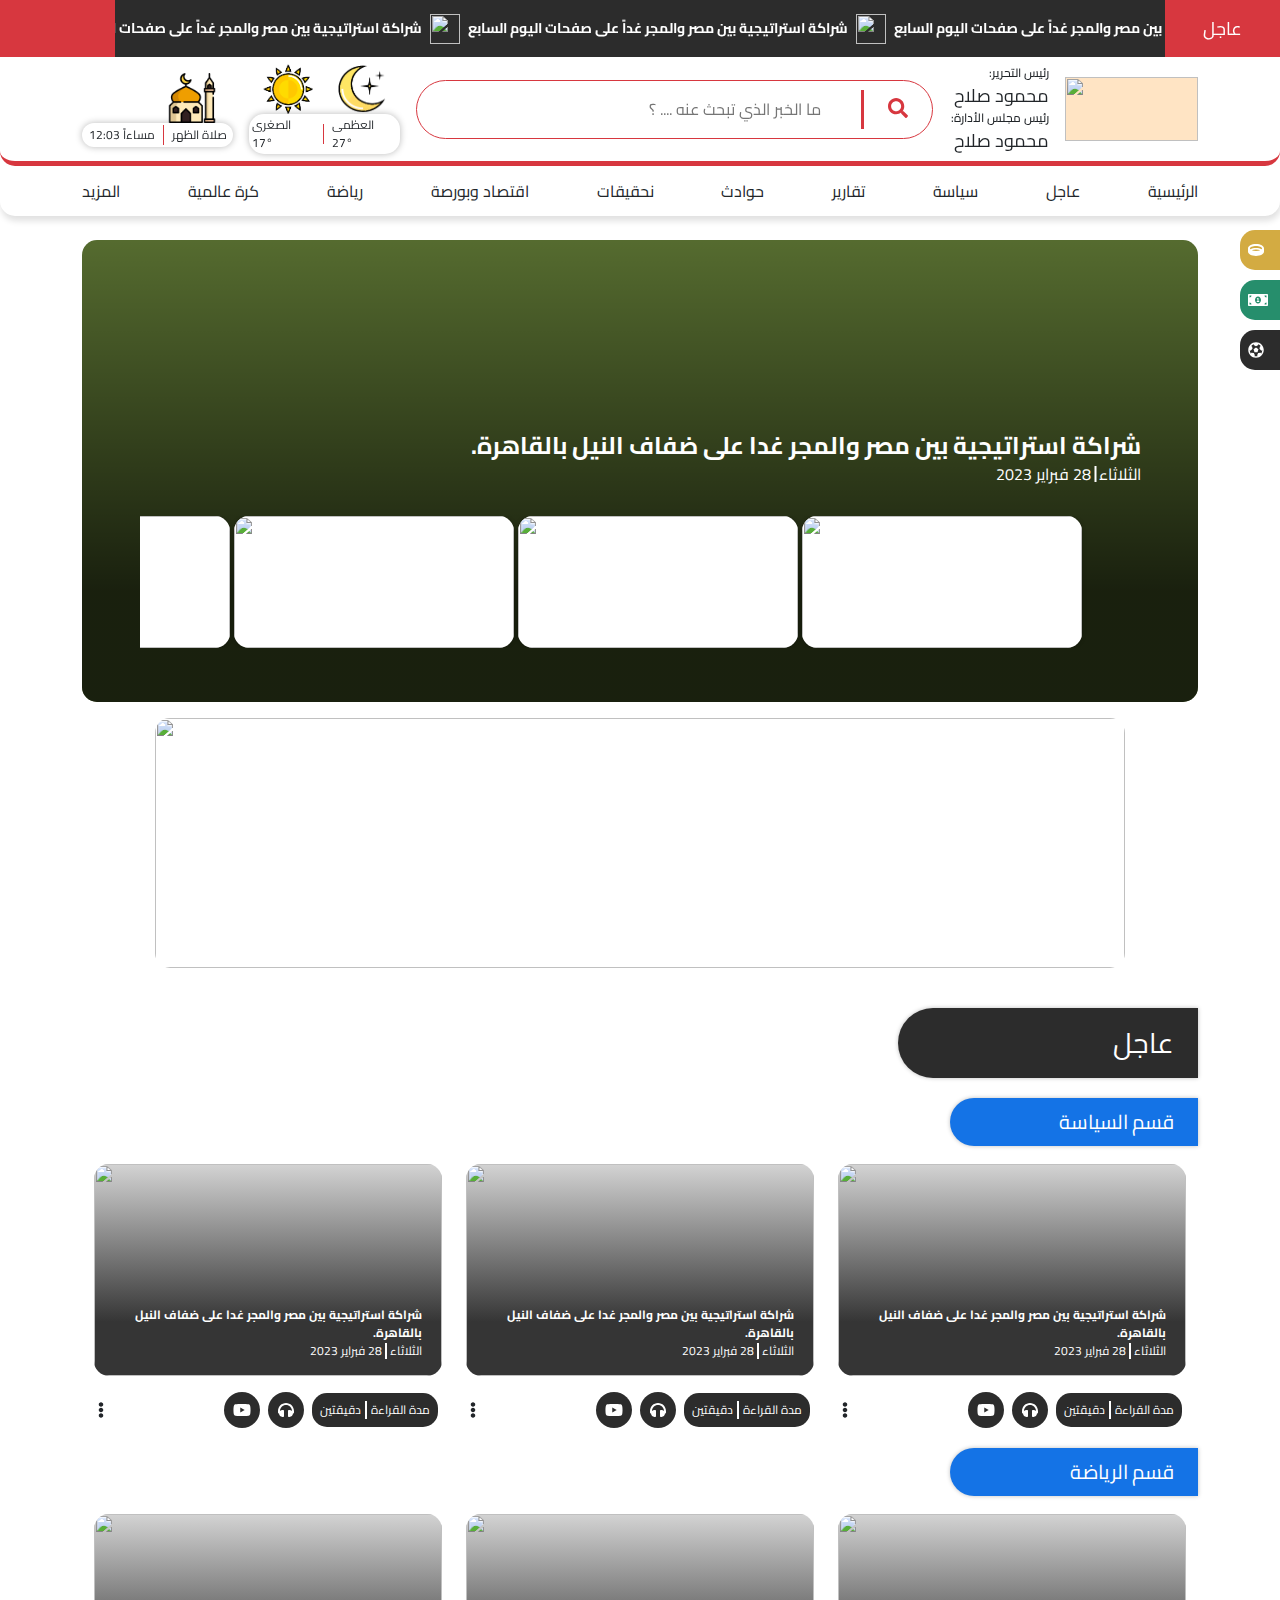
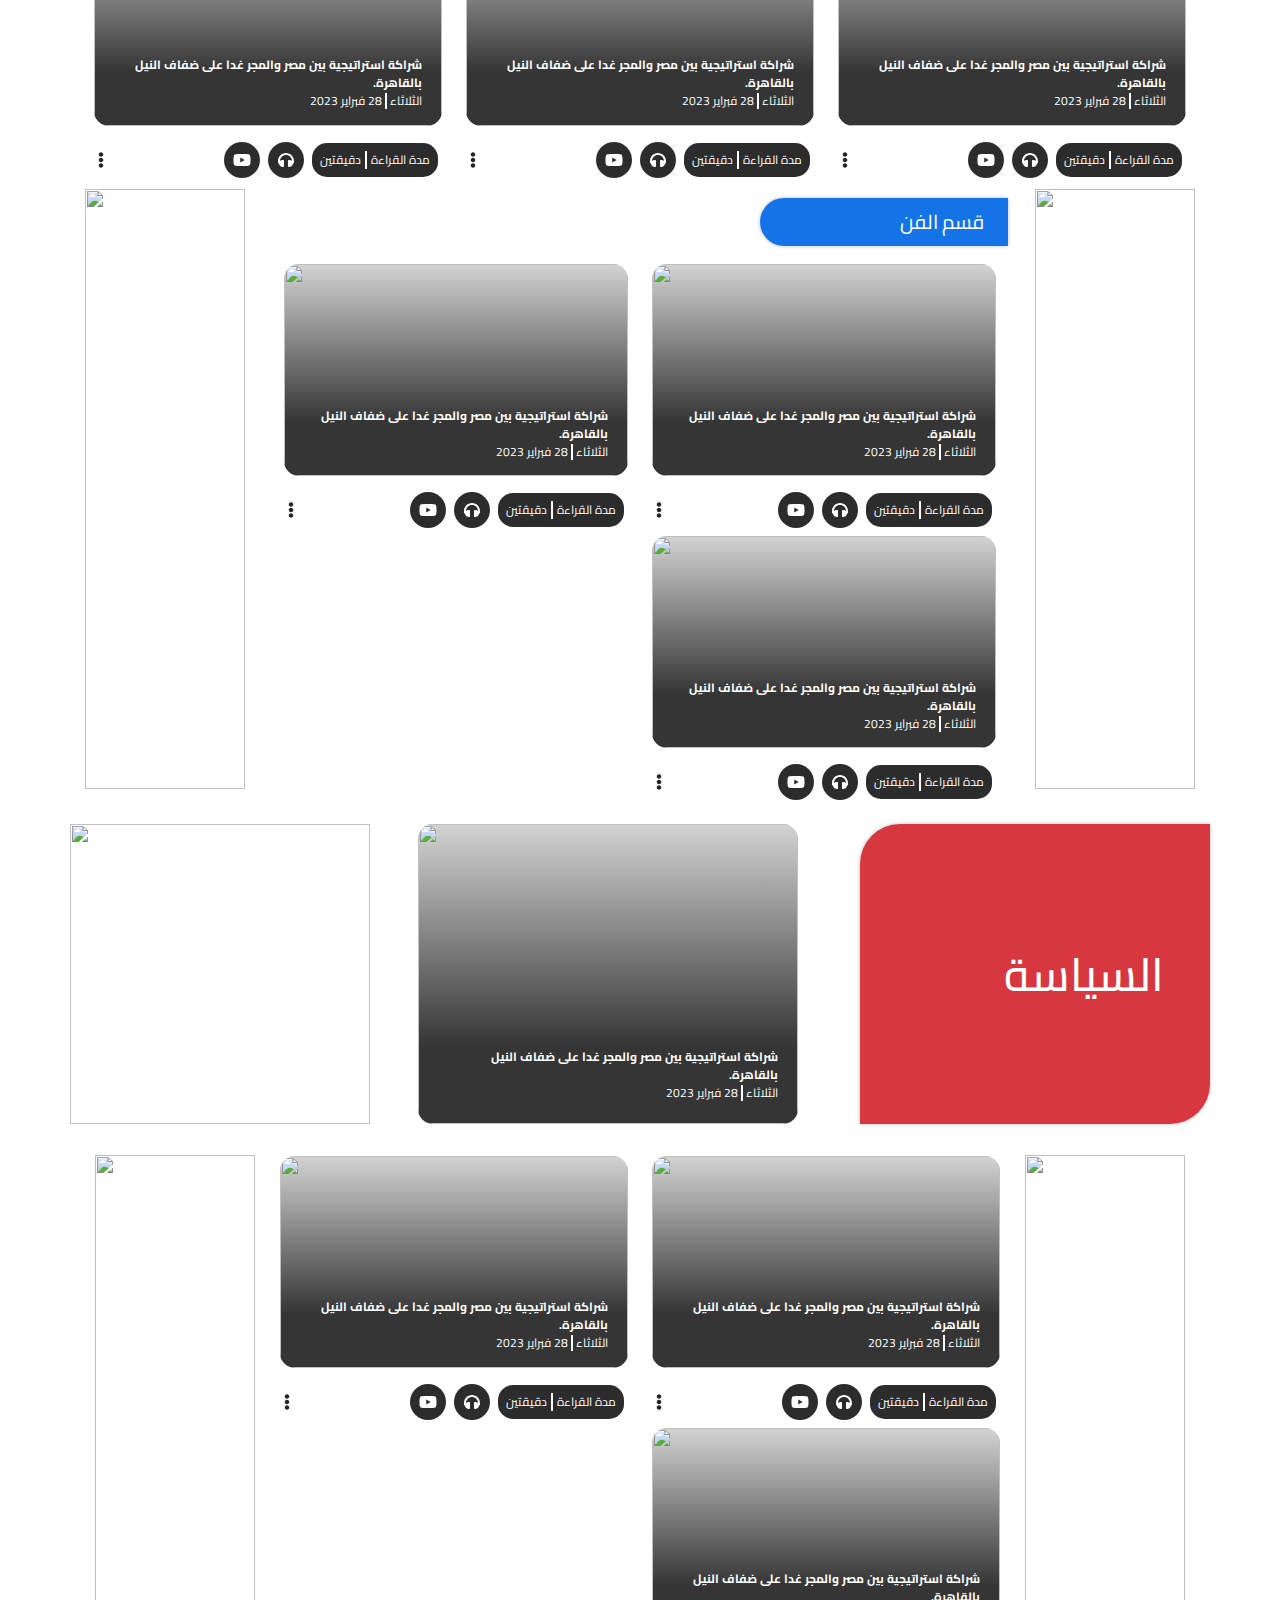
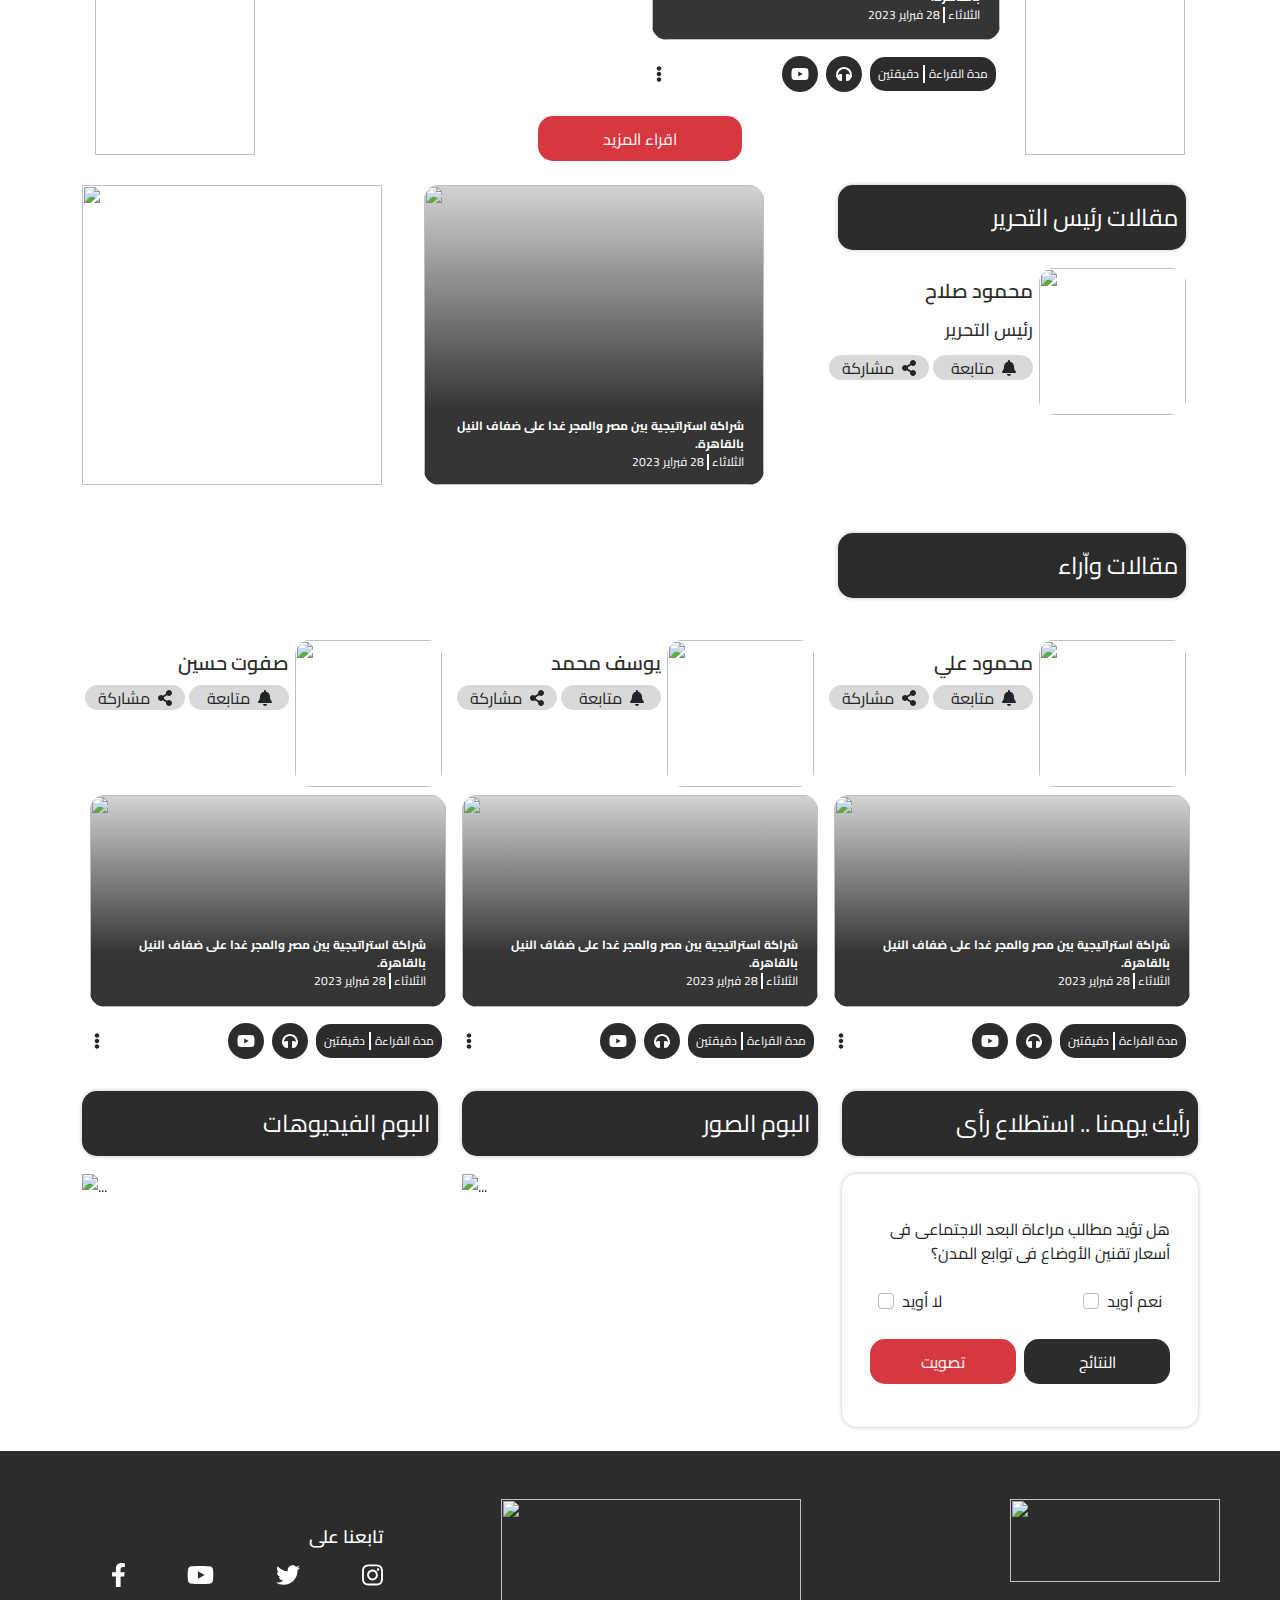
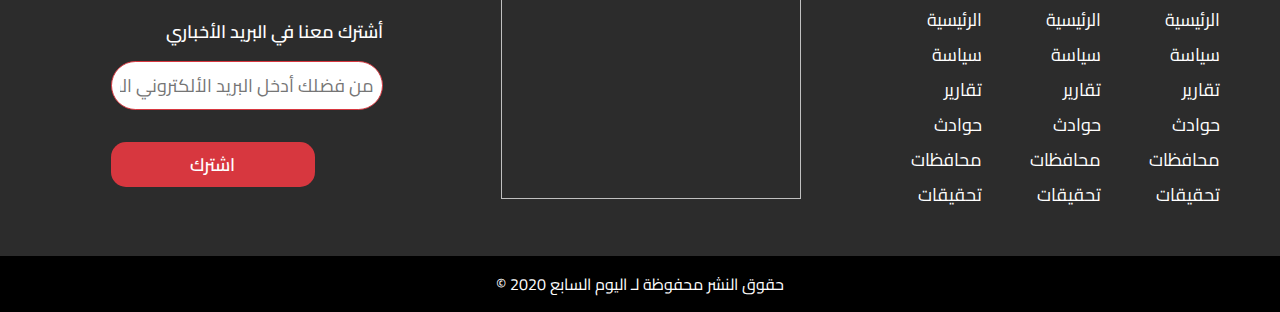
==== commit 111c618f: "alot of edit" ====
--- a/index.html
+++ b/index.html
@@ -10,6 +10,8 @@
     <link rel="stylesheet" href="css/bootstrap.min.css">
     <link rel="stylesheet" href="css/style.css">
     <link rel="stylesheet" href="css/goldPrice.css">
+    <link rel="stylesheet" href="css/convertCurrancy.css">
+    <link rel="stylesheet" href="css/footballMatches.css">
     <link rel="preconnect" href="https://fonts.googleapis.com">
     <link rel="preconnect" href="https://fonts.gstatic.com" crossorigin>
     <link
@@ -80,7 +82,9 @@
                 <div class="midHeadercontainer container">
                     <div class="logoAndHead">
                         <div class="logo">
-                            <img src="https://via.placeholder.com/133x64" width="133px" height="64px">
+                            <a href="index.html">
+                                <img src="https://via.placeholder.com/133x64" width="133px" height="64px">
+                            </a>
                         </div>
                         <div class="head">
                             <div class="ceo">
@@ -106,8 +110,8 @@
                     <div class="headerWidget">
                         <div class="weather">
                             <div class="weatherIcon">
-                                <img src="https://via.placeholder.com/50x50" width="50px" height="50px">
-                                <img src="https://via.placeholder.com/50x50" width="50px" height="50px">
+                                <img src="assetes/sun2.png" width="50px" height="50px">
+                                <img src="assetes/Moon2.png" width="50px" height="50px">
                             </div>
                             <div class="weatherDetails">
                                 <p>العظمى °27</p>
@@ -115,9 +119,9 @@
                                 <p>الصغرى °17</p>
                             </div>
                         </div>
-                        <div class="PrayerTime">
+                        <div id="PrayerTime" class="PrayerTime">
                             <div class="PrayerIcon">
-                                <img src="https://via.placeholder.com/50x50" width="50px" height="50px">
+                                <img src="assetes/619087.png" width="50px" height="50px">
                             </div>
                             <div class="PrayerDetails">
                                 <p>صلاة الظهر</p>
@@ -205,7 +209,9 @@
                 <div class="midHeadercontainer container">
                     <div class="logoAndHead">
                         <div class="logo">
-                            <img src="https://via.placeholder.com/133x64" width="133px" height="64px">
+                            <a href="index.html">
+                                <img src="https://via.placeholder.com/133x64" width="133px" height="64px">
+                            </a>
                         </div>
                         <div class="head">
                             <div class="ceo">
@@ -307,7 +313,9 @@
                 <div class="midHeadercontainer">
                     <div class="logoAndHead">
                         <div class="logo">
-                            <img src="https://via.placeholder.com/91x44" width="91px" height="44px">
+                            <a href="index.html">
+                                <img src="https://via.placeholder.com/91x44" width="91px" height="44px">
+                            </a>
                         </div>
                         <div class="head">
                             <div class="ceo">
@@ -335,15 +343,54 @@
             <div class="bottomHeader">
                 <div class="bottomHeadercontainer container">
                     <ul class="navbarlist">
-                        <li><i class="fas fa-bars"></i></li>
+                        <li id="burgermenuToggle"><i class="fas fa-bars"></i></li>
                         <li><div class="vlstickybottom"></div></li>
                         <li><i class="fas fa-home"></i></li>
                         <li><i class="fas fa-bullhorn"></i></li>
                         <li><i class="fas fa-newspaper"></i></li>
-
                     </ul>
                 </div>
             </div>
+        </div>
+
+        <div class="paryertimesubmenu ">
+            <ul id="paryertimeItems" class="list-group paryertimeItems">
+                <li class="list-group-item">
+                    <div class="d-flex flex-row-reverse justify-content-center align-items-center gap-2">
+                        <p>صلاة الظهر</p>
+                        <div class="vlPrayer"></div>
+                        <p>12:03 مساءاً</p>
+                    </div>
+                </li>
+                <li class="list-group-item">
+                    <div class="d-flex flex-row-reverse justify-content-center align-items-center gap-2">
+                        <p>صلاة العصر</p>
+                        <div class="vlPrayer"></div>
+                        <p>12:03 مساءاً</p>
+                    </div>
+                </li>
+                <li class="list-group-item">
+                    <div class="d-flex flex-row-reverse justify-content-center align-items-center gap-2">
+                        <p>صلاة المغرب</p>
+                        <div class="vlPrayer"></div>
+                        <p>12:03 مساءاً</p>
+                    </div>
+                </li>
+                <li class="list-group-item">
+                    <div class="d-flex flex-row-reverse justify-content-center align-items-center gap-2">
+                        <p>صلاة العشاء</p>
+                        <div class="vlPrayer"></div>
+                        <p>12:03 مساءاً</p>
+                    </div>
+                </li>
+                <li class="list-group-item">
+                    <div class="d-flex flex-row-reverse justify-content-center align-items-center gap-2">
+                        <p>صلاة الفجر</p>
+                        <div class="vlPrayer"></div>
+                        <p>12:03 مساءاً</p>
+                    </div>
+                </li>
+              </ul>
         </div>
     </header>
     <!--end header-->
@@ -352,52 +399,54 @@
     <div id="mainContent" class="container d-flex flex-column">
         <!--start mainSlider-->
         <div class="mainslider container pt-4 p-0 justify-content-center">
-            <div class="mainslide col-md-12 p-0 m-0">
-                <div class="MS-newsTilteTime d-flex flex-column justify-content-end">
+            <div id="mainslide" class="mainslide col-md-12 p-0 m-0" style="background-image: url(https://ik.imagekit.io/ikmedia/backlit.jpg);">
+                <div class="col-12 MS-newsTilteTime d-flex flex-column justify-content-end">
                     <p class="MS-newstitle">شراكة استراتيجية بين مصر والمجر غدا على ضفاف النيل بالقاهرة.</p>
                     <div class="MS-newstime d-flex flex-row justify-content-start align-items-center">
                         <p class="newsday">الثلاثاء</p>
                         <div class="vlntime"></div>
                         <p class="newsdate">28 فبراير 2023</p>
                     </div>
-                    <div class="overflow-auto newsSmallSlider d-flex flex-row">                    
-                        <div class="slide-imageNews d-flex">
-                        <a class="d-flex flex-column justify-content-start align-items-center p-0 m-0" href="http://">
-                            <img src="https://via.placeholder.com/280x132" width="280px" height="132px">
-                            <div class="slide-newsTilteTime d-flex flex-column justify-content-end">
-                                <p class="slide-newstitle">شراكة استراتيجية بين مصر والمجر غدا على ضفاف النيل بالقاهرة.</p>
-                            </div>
-                        </a>
-                        </div>
-                        <div class="slide-imageNews d-flex">
+                </div>
+                <div class="col-12 MS-slider-container">
+                    <div class="MS-inner-slider">                    
+                        <div class="MS-card slide-imageNews">
+                            <a class="d-flex flex-column justify-content-start align-items-center p-0 m-0" href="#">
+                                <img class="smallSlideIamge" src="https://picsum.photos/seed/1/2000/3000?random=1" width="280px" height="132px">
+                                <div class="slide-newsTilteTime d-flex flex-column justify-content-end">
+                                    <p class="slide-newstitle">شراكة استراتيجية بين مصر والمجر غدا على ضفاف النيل بأسوان.</p>
+                                </div>
+                            </a>
+                        </div>
+                        <div class="MS-card slide-imageNews">
                             <a class="d-flex flex-column justify-content-start align-items-center p-0 m-0" href="http://">
-                                <img src="https://via.placeholder.com/280x132" width="280px" height="132px">
+                                <img class="smallSlideIamge" src="https://picsum.photos/seed/2/2000/3000?random=2" width="280px" height="132px">
                                 <div class="slide-newsTilteTime d-flex flex-column justify-content-end">
-                                    <p class="slide-newstitle">شراكة استراتيجية بين مصر والمجر غدا على ضفاف النيل بالقاهرة.</p>
-                                </div>
-                            </a>
-                        </div>
-                        <div class="slide-imageNews d-flex">
+                                    <p class="slide-newstitle">شراكة استراتيجية بين مصر والمجر غدا على ضفاف النيل بأسيوط.</p>
+                                </div>
+                            </a>
+                        </div>
+                        <div class="MS-card slide-imageNews">
                             <a class="d-flex flex-column justify-content-start align-items-center p-0 m-0" href="http://">
-                                <img src="https://via.placeholder.com/280x132" width="280px" height="132px">
+                                <img class="smallSlideIamge" src="https://picsum.photos/seed/3/2000/3000?random=3" width="280px" height="132px">
                                 <div class="slide-newsTilteTime d-flex flex-column justify-content-end">
-                                    <p class="slide-newstitle">شراكة استراتيجية بين مصر والمجر غدا على ضفاف النيل بالقاهرة.</p>
-                                </div>
-                            </a>
-                        </div>
-                        <div class="slide-imageNews d-flex">
+                                    <p class="slide-newstitle">شراكة استراتيجية بين مصر والمجر غدا على ضفاف النيل بالعريش.</p>
+                                </div>
+                            </a>
+                        </div>
+                        <div class="MS-card slide-imageNews">
                             <a class="d-flex flex-column justify-content-start align-items-center p-0 m-0" href="http://">
-                                <img src="https://via.placeholder.com/280x132" width="280px" height="132px">
+                                <img class="smallSlideIamge" src="https://picsum.photos/seed/4/2000/3000?random=4" width="280px" height="132px">
                                 <div class="slide-newsTilteTime d-flex flex-column justify-content-end">
-                                    <p class="slide-newstitle">شراكة استراتيجية بين مصر والمجر غدا على ضفاف النيل بالقاهرة.</p>
-                                </div>
-                            </a>
-                        </div>
-                        <div class="slide-imageNews d-flex">
+                                    <p class="slide-newstitle">شراكة استراتيجية بين مصر والمجر غدا على ضفاف النيل بالاسماعيلية.</p>
+                                </div>
+                            </a>
+                        </div>
+                        <div class="MS-card slide-imageNews">
                             <a class="d-flex flex-column justify-content-start align-items-center p-0 m-0" href="http://">
-                                <img src="https://via.placeholder.com/280x132" width="280px" height="132px">
+                                <img class="smallSlideIamge" src="https://picsum.photos/seed/5/2000/3000?random=5" width="280px" height="132px">
                                 <div class="slide-newsTilteTime d-flex flex-column justify-content-end">
-                                    <p class="slide-newstitle">شراكة استراتيجية بين مصر والمجر غدا على ضفاف النيل بالقاهرة.</p>
+                                    <p class="slide-newstitle">شراكة استراتيجية بين مصر والمجر غدا على ضفاف النيل بالسويس.</p>
                                 </div>
                             </a>
                         </div>
@@ -430,7 +479,7 @@
                         <p class="BNSubSectionName">قسم السياسة</p>
                     </div>
                 </div>
-                <div class="row d-flex flex-md-row flex-sm-column flex-wrap justify-content-lg-between justify-content-md-end gy-2 p-0 m-0">
+                <div class="row d-flex flex-md-row-reverse flex-sm-column flex-wrap justify-content-lg-between justify-content-md-end gy-2 p-0 m-0">
                     <div class="col-md-6 col-lg-4 NewsBlock d-flex justify-content-lg-center justify-content-center">            
                         <div class="styleOne d-flex flex-column justify-content-between p-0 m-0">
                             <div class="imageNews">
@@ -446,25 +495,61 @@
                                     </div>
                                 </a>
                             </div>
-    
-                            <div class="newsTools d-flex flex-row-reverse justify-content-between align-items-center px-1 pt-md-5 pt-3">
+                            <div class="newsTools d-flex flex-row-reverse justify-content-between align-items-center px-1 pt-md-3 pt-3">
                                 <div class="sectionOne d-flex flex-row-reverse align-items-center gap-2">
                                     <div class="readingTime d-flex flex-row-reverse p-2 gap-1 align-items-center">
                                         <p>مدة القراءة</p>
                                         <div class="vlRtime"></div>
                                         <p>دقيقتين</p>
                                     </div>
-                                    <div class="audioFile d-flex justify-content-center align-items-center">
+                                    <div id="audioFile" class="audioFile d-flex justify-content-center align-items-center">
                                         <i class="fas fa-headphones"></i>
                                     </div>
-                                    <div class="videoFile  d-flex justify-content-center align-items-center">
+                                    <div id="audiopalyer" class="audiopalyer flex-row justify-content-center align-items-center">
+                                        <div class="closeAudioButton p-4">
+                                            <div id="closeAButton" class="closeAButton closeMButton d-flex flex-row justify-content-start align-items-start">
+                                                <i class="fas fa-times"></i>
+                                            </div>
+                                        </div>
+                                        <div class="">
+                                        <audio controls src="" class=""></audio>
+                                        </div>
+                                    </div>
+                                    <div id="videoFile" class="videoFile  d-flex justify-content-center align-items-center">
                                         <i class="fab fa-youtube"></i>
+                                    </div>
+                                    <div id="videopalyer" class="videopalyer flex-column justify-content-center align-items-center">
+                                        <div class="closeVideoButton p-4">
+                                            <div id="closeVButton" class="closevideo closeMButton d-flex flex-row justify-content-start align-items-start">
+                                                <i class="fas fa-times"></i>
+                                            </div>
+                                        </div>
+                                        <video class="d-flex" src=""controls></video>
                                     </div>
                                 </div>
                                 <div class="sectionTwo">
                                     <div class="moreDot">
                                         <i class="fas fa-ellipsis-v"></i>
                                     </div>
+                                    <!-- <div class="articlessubmenu ">
+                                        <ul id="articlestimeItems" class="list-group articlestimeItems">
+                                            <li class="list-group-item">
+                                                <div class="d-flex flex-row-reverse justify-content-center align-items-center gap-2">
+                                                    <p>متابعة الخبر</p>
+                                                </div>
+                                            </li>
+                                            <li class="list-group-item">
+                                                <div class="d-flex flex-row-reverse justify-content-center align-items-center gap-2">
+                                                    <p>القراءة لاحقاً</p>
+                                                </div>
+                                            </li>
+                                            <li class="list-group-item">
+                                                <div class="d-flex flex-row-reverse justify-content-center align-items-center gap-2">
+                                                    <p>متابعة الصفحي</p>
+                                                </div>
+                                            </li>
+                                          </ul>
+                                    </div> -->
                                 </div>
                             </div>
                         </div>
@@ -484,19 +569,36 @@
                                     </div>
                                 </a>
                             </div>
-    
-                            <div class="newsTools d-flex flex-row-reverse justify-content-between align-items-center px-1 pt-md-5 pt-3">
+                            <div class="newsTools d-flex flex-row-reverse justify-content-between align-items-center px-1 pt-md-3 pt-3">
                                 <div class="sectionOne d-flex flex-row-reverse align-items-center gap-2">
                                     <div class="readingTime d-flex flex-row-reverse p-2 gap-1 align-items-center">
                                         <p>مدة القراءة</p>
                                         <div class="vlRtime"></div>
                                         <p>دقيقتين</p>
                                     </div>
-                                    <div class="audioFile d-flex justify-content-center align-items-center">
+                                    <div id="audioFile" class="audioFile d-flex justify-content-center align-items-center">
                                         <i class="fas fa-headphones"></i>
                                     </div>
-                                    <div class="videoFile  d-flex justify-content-center align-items-center">
+                                    <div id="audiopalyer" class="audiopalyer flex-row justify-content-center align-items-center">
+                                        <div class="closeAudioButton p-4">
+                                            <div id="closeAButton" class="closeAButton closeMButton d-flex flex-row justify-content-start align-items-start">
+                                                <i class="fas fa-times"></i>
+                                            </div>
+                                        </div>
+                                        <div class="">
+                                        <audio controls src="" class=""></audio>
+                                        </div>
+                                    </div>
+                                    <div id="videoFile" class="videoFile  d-flex justify-content-center align-items-center">
                                         <i class="fab fa-youtube"></i>
+                                    </div>
+                                    <div id="videopalyer" class="videopalyer flex-column justify-content-center align-items-center">
+                                        <div class="closeVideoButton p-4">
+                                            <div id="closeVButton" class="closevideo closeVButton closeMButton d-flex flex-row justify-content-start align-items-start">
+                                                <i class="fas fa-times"></i>
+                                            </div>
+                                        </div>
+                                        <video class="d-flex" src=""controls></video>
                                     </div>
                                 </div>
                                 <div class="sectionTwo">
@@ -505,6 +607,7 @@
                                     </div>
                                 </div>
                             </div>
+    
                         </div>
                     </div>
                     <div class="col-md-6 col-lg-4 NewsBlock d-flex justify-content-lg-center justify-content-center">            
@@ -522,19 +625,36 @@
                                     </div>
                                 </a>
                             </div>
-    
-                            <div class="newsTools d-flex flex-row-reverse justify-content-between align-items-center px-1 pt-md-5 pt-3">
+                            <div class="newsTools d-flex flex-row-reverse justify-content-between align-items-center px-1 pt-md-3 pt-3">
                                 <div class="sectionOne d-flex flex-row-reverse align-items-center gap-2">
                                     <div class="readingTime d-flex flex-row-reverse p-2 gap-1 align-items-center">
                                         <p>مدة القراءة</p>
                                         <div class="vlRtime"></div>
                                         <p>دقيقتين</p>
                                     </div>
-                                    <div class="audioFile d-flex justify-content-center align-items-center">
+                                    <div id="audioFile" class="audioFile d-flex justify-content-center align-items-center">
                                         <i class="fas fa-headphones"></i>
                                     </div>
-                                    <div class="videoFile  d-flex justify-content-center align-items-center">
+                                    <div id="audiopalyer" class="audiopalyer flex-row justify-content-center align-items-center">
+                                        <div class="closeAudioButton p-4">
+                                            <div id="closeAButton" class="closeAButton closeMButton d-flex flex-row justify-content-start align-items-start">
+                                                <i class="fas fa-times"></i>
+                                            </div>
+                                        </div>
+                                        <div class="">
+                                        <audio controls src="" class=""></audio>
+                                        </div>
+                                    </div>
+                                    <div id="videoFile" class="videoFile  d-flex justify-content-center align-items-center">
                                         <i class="fab fa-youtube"></i>
+                                    </div>
+                                    <div id="videopalyer" class="videopalyer flex-column justify-content-center align-items-center">
+                                        <div class="closeVideoButton p-4">
+                                            <div id="closeVButton" class=" closevideo closeVButton closeMButton d-flex flex-row justify-content-start align-items-start">
+                                                <i class="fas fa-times"></i>
+                                            </div>
+                                        </div>
+                                        <video class="d-flex" src=""controls></video>
                                     </div>
                                 </div>
                                 <div class="sectionTwo">
@@ -543,6 +663,7 @@
                                     </div>
                                 </div>
                             </div>
+    
                         </div>
                     </div>
                 </div>
@@ -550,10 +671,10 @@
             <div class="breakingNewsSection">
                 <div class="col BNSubSection d-flex flex-column align-items-end">
                     <div class="BNSubSectionheader d-flex flex-column justify-content-center align-items-end">
-                        <p class="BNSubSectionName">قسم السياسة</p>
-                    </div>
-                </div>
-                <div class="row d-flex flex-md-row flex-sm-column flex-wrap justify-content-lg-between justify-content-md-end gy-2 p-0 m-0">
+                        <p class="BNSubSectionName">قسم الرياضة</p>
+                    </div>
+                </div>
+                <div class="row d-flex flex-md-row-reverse flex-sm-column flex-wrap justify-content-lg-between justify-content-md-end gy-2 p-0 m-0">
                     <div class="col-md-6 col-lg-4 NewsBlock d-flex justify-content-lg-center justify-content-center">            
                         <div class="styleOne d-flex flex-column justify-content-between p-0 m-0">
                             <div class="imageNews">
@@ -570,18 +691,36 @@
                                 </a>
                             </div>
     
-                            <div class="newsTools d-flex flex-row-reverse justify-content-between align-items-center px-1 pt-md-5 pt-3">
+                            <div class="newsTools d-flex flex-row-reverse justify-content-between align-items-center px-1 pt-md-3 pt-3">
                                 <div class="sectionOne d-flex flex-row-reverse align-items-center gap-2">
                                     <div class="readingTime d-flex flex-row-reverse p-2 gap-1 align-items-center">
                                         <p>مدة القراءة</p>
                                         <div class="vlRtime"></div>
                                         <p>دقيقتين</p>
                                     </div>
-                                    <div class="audioFile d-flex justify-content-center align-items-center">
+                                    <div id="audioFile" class="audioFile d-flex justify-content-center align-items-center">
                                         <i class="fas fa-headphones"></i>
                                     </div>
-                                    <div class="videoFile  d-flex justify-content-center align-items-center">
+                                    <div id="audiopalyer" class="audiopalyer flex-row justify-content-center align-items-center">
+                                        <div class="closeAudioButton p-4">
+                                            <div id="closeAButton" class="closeAButton closeMButton d-flex flex-row justify-content-start align-items-start">
+                                                <i class="fas fa-times"></i>
+                                            </div>
+                                        </div>
+                                        <div class="">
+                                        <audio controls src="" class=""></audio>
+                                        </div>
+                                    </div>
+                                    <div id="videoFile" class="videoFile  d-flex justify-content-center align-items-center">
                                         <i class="fab fa-youtube"></i>
+                                    </div>
+                                    <div id="videopalyer" class="videopalyer flex-column justify-content-center align-items-center">
+                                        <div class="closeVideoButton p-4">
+                                            <div id="closeVButton" class="closevideo closeMButton d-flex flex-row justify-content-start align-items-start">
+                                                <i class="fas fa-times"></i>
+                                            </div>
+                                        </div>
+                                        <video class="d-flex" src=""controls></video>
                                     </div>
                                 </div>
                                 <div class="sectionTwo">
@@ -608,18 +747,36 @@
                                 </a>
                             </div>
     
-                            <div class="newsTools d-flex flex-row-reverse justify-content-between align-items-center px-1 pt-md-5 pt-3">
+                            <div class="newsTools d-flex flex-row-reverse justify-content-between align-items-center px-1 pt-md-3 pt-3">
                                 <div class="sectionOne d-flex flex-row-reverse align-items-center gap-2">
                                     <div class="readingTime d-flex flex-row-reverse p-2 gap-1 align-items-center">
                                         <p>مدة القراءة</p>
                                         <div class="vlRtime"></div>
                                         <p>دقيقتين</p>
                                     </div>
-                                    <div class="audioFile d-flex justify-content-center align-items-center">
+                                    <div id="audioFile" class="audioFile d-flex justify-content-center align-items-center">
                                         <i class="fas fa-headphones"></i>
                                     </div>
-                                    <div class="videoFile  d-flex justify-content-center align-items-center">
+                                    <div id="audiopalyer" class="audiopalyer flex-row justify-content-center align-items-center">
+                                        <div class="closeAudioButton p-4">
+                                            <div id="closeAButton" class="closeAButton closeMButton d-flex flex-row justify-content-start align-items-start">
+                                                <i class="fas fa-times"></i>
+                                            </div>
+                                        </div>
+                                        <div class="">
+                                        <audio controls src="" class=""></audio>
+                                        </div>
+                                    </div>
+                                    <div id="videoFile" class="videoFile  d-flex justify-content-center align-items-center">
                                         <i class="fab fa-youtube"></i>
+                                    </div>
+                                    <div id="videopalyer" class="videopalyer flex-column justify-content-center align-items-center">
+                                        <div class="closeVideoButton p-4">
+                                            <div id="closeVButton" class="closevideo closeMButton d-flex flex-row justify-content-start align-items-start">
+                                                <i class="fas fa-times"></i>
+                                            </div>
+                                        </div>
+                                        <video class="d-flex" src=""controls></video>
                                     </div>
                                 </div>
                                 <div class="sectionTwo">
@@ -646,18 +803,36 @@
                                 </a>
                             </div>
     
-                            <div class="newsTools d-flex flex-row-reverse justify-content-between align-items-center px-1 pt-md-5 pt-3">
+                            <div class="newsTools d-flex flex-row-reverse justify-content-between align-items-center px-1 pt-md-3 pt-3">
                                 <div class="sectionOne d-flex flex-row-reverse align-items-center gap-2">
                                     <div class="readingTime d-flex flex-row-reverse p-2 gap-1 align-items-center">
                                         <p>مدة القراءة</p>
                                         <div class="vlRtime"></div>
                                         <p>دقيقتين</p>
                                     </div>
-                                    <div class="audioFile d-flex justify-content-center align-items-center">
+                                    <div id="audioFile" class="audioFile d-flex justify-content-center align-items-center">
                                         <i class="fas fa-headphones"></i>
                                     </div>
-                                    <div class="videoFile  d-flex justify-content-center align-items-center">
+                                    <div id="audiopalyer" class="audiopalyer flex-row justify-content-center align-items-center">
+                                        <div class="closeAudioButton p-4">
+                                            <div id="closeAButton" class="closeAButton closeMButton d-flex flex-row justify-content-start align-items-start">
+                                                <i class="fas fa-times"></i>
+                                            </div>
+                                        </div>
+                                        <div class="">
+                                        <audio controls src="" class=""></audio>
+                                        </div>
+                                    </div>
+                                    <div id="videoFile" class="videoFile  d-flex justify-content-center align-items-center">
                                         <i class="fab fa-youtube"></i>
+                                    </div>
+                                    <div id="videopalyer" class="videopalyer flex-column justify-content-center align-items-center">
+                                        <div class="closeVideoButton p-4">
+                                            <div id="closeVButton" class="closevideo closeMButton d-flex flex-row justify-content-start align-items-start">
+                                                <i class="fas fa-times"></i>
+                                            </div>
+                                        </div>
+                                        <video class="d-flex" src=""controls></video>
                                     </div>
                                 </div>
                                 <div class="sectionTwo">
@@ -686,10 +861,10 @@
                     <div class="breakingNewsSection">
                         <div class="col BNSubSection d-flex flex-column align-items-end">
                             <div class="BNSubSectionheader d-flex flex-column justify-content-center align-items-end">
-                                <p class="BNSubSectionName">قسم السياسة</p>
-                            </div>
-                        </div>
-                        <div class="row d-flex flex-md-row flex-sm-column flex-wrap justify-content-lg-between justify-content-md-end gy-2 p-0 m-0">
+                                <p class="BNSubSectionName">قسم الفن</p>
+                            </div>
+                        </div>
+                        <div class="row d-flex flex-md-row-reverse flex-sm-column flex-wrap justify-content-lg-start justify-content-md-end gy-2 p-0 m-0">
                             <div class="col-md-6 col-lg-6 NewsBlock d-flex justify-content-lg-center justify-content-center">            
                                 <div class="styleOne d-flex flex-column justify-content-between p-0 m-0">
                                     <div class="imageNews">
@@ -706,18 +881,36 @@
                                         </a>
                                     </div>
             
-                                    <div class="newsTools d-flex flex-row-reverse justify-content-between align-items-center px-1 pt-md-5 pt-3">
+                                    <div class="newsTools d-flex flex-row-reverse justify-content-between align-items-center px-1 pt-md-3 pt-3">
                                         <div class="sectionOne d-flex flex-row-reverse align-items-center gap-2">
                                             <div class="readingTime d-flex flex-row-reverse p-2 gap-1 align-items-center">
                                                 <p>مدة القراءة</p>
                                                 <div class="vlRtime"></div>
                                                 <p>دقيقتين</p>
                                             </div>
-                                            <div class="audioFile d-flex justify-content-center align-items-center">
+                                            <div id="audioFile" class="audioFile d-flex justify-content-center align-items-center">
                                                 <i class="fas fa-headphones"></i>
                                             </div>
-                                            <div class="videoFile  d-flex justify-content-center align-items-center">
+                                            <div id="audiopalyer" class="audiopalyer flex-row justify-content-center align-items-center">
+                                                <div class="closeAudioButton p-4">
+                                                    <div id="closeAButton" class="closeAButton closeMButton d-flex flex-row justify-content-start align-items-start">
+                                                        <i class="fas fa-times"></i>
+                                                    </div>
+                                                </div>
+                                                <div class="">
+                                                <audio controls src="" class=""></audio>
+                                                </div>
+                                            </div>
+                                            <div id="videoFile" class="videoFile  d-flex justify-content-center align-items-center">
                                                 <i class="fab fa-youtube"></i>
+                                            </div>
+                                            <div id="videopalyer" class="videopalyer flex-column justify-content-center align-items-center">
+                                                <div class="closeVideoButton p-4">
+                                                    <div id="closeVButton" class="closevideo closeMButton d-flex flex-row justify-content-start align-items-start">
+                                                        <i class="fas fa-times"></i>
+                                                    </div>
+                                                </div>
+                                                <video class="d-flex" src=""controls></video>
                                             </div>
                                         </div>
                                         <div class="sectionTwo">
@@ -744,18 +937,36 @@
                                         </a>
                                     </div>
             
-                                    <div class="newsTools d-flex flex-row-reverse justify-content-between align-items-center px-1 pt-md-5 pt-3">
+                                    <div class="newsTools d-flex flex-row-reverse justify-content-between align-items-center px-1 pt-md-3 pt-3">
                                         <div class="sectionOne d-flex flex-row-reverse align-items-center gap-2">
                                             <div class="readingTime d-flex flex-row-reverse p-2 gap-1 align-items-center">
                                                 <p>مدة القراءة</p>
                                                 <div class="vlRtime"></div>
                                                 <p>دقيقتين</p>
                                             </div>
-                                            <div class="audioFile d-flex justify-content-center align-items-center">
+                                            <div id="audioFile" class="audioFile d-flex justify-content-center align-items-center">
                                                 <i class="fas fa-headphones"></i>
                                             </div>
-                                            <div class="videoFile  d-flex justify-content-center align-items-center">
+                                            <div id="audiopalyer" class="audiopalyer flex-row justify-content-center align-items-center">
+                                                <div class="closeAudioButton p-4">
+                                                    <div id="closeAButton" class="closeAButton closeMButton d-flex flex-row justify-content-start align-items-start">
+                                                        <i class="fas fa-times"></i>
+                                                    </div>
+                                                </div>
+                                                <div class="">
+                                                <audio controls src="" class=""></audio>
+                                                </div>
+                                            </div>
+                                            <div id="videoFile" class="videoFile  d-flex justify-content-center align-items-center">
                                                 <i class="fab fa-youtube"></i>
+                                            </div>
+                                            <div id="videopalyer" class="videopalyer flex-column justify-content-center align-items-center">
+                                                <div class="closeVideoButton p-4">
+                                                    <div id="closeVButton" class="closevideo closeMButton d-flex flex-row justify-content-start align-items-start">
+                                                        <i class="fas fa-times"></i>
+                                                    </div>
+                                                </div>
+                                                <video class="d-flex" src=""controls></video>
                                             </div>
                                         </div>
                                         <div class="sectionTwo">
@@ -782,18 +993,36 @@
                                         </a>
                                     </div>
             
-                                    <div class="newsTools d-flex flex-row-reverse justify-content-between align-items-center px-1 pt-md-5 pt-3">
+                                    <div class="newsTools d-flex flex-row-reverse justify-content-between align-items-center px-1 pt-md-3 pt-3">
                                         <div class="sectionOne d-flex flex-row-reverse align-items-center gap-2">
                                             <div class="readingTime d-flex flex-row-reverse p-2 gap-1 align-items-center">
                                                 <p>مدة القراءة</p>
                                                 <div class="vlRtime"></div>
                                                 <p>دقيقتين</p>
                                             </div>
-                                            <div class="audioFile d-flex justify-content-center align-items-center">
+                                            <div id="audioFile" class="audioFile d-flex justify-content-center align-items-center">
                                                 <i class="fas fa-headphones"></i>
                                             </div>
-                                            <div class="videoFile  d-flex justify-content-center align-items-center">
+                                            <div id="audiopalyer" class="audiopalyer flex-row justify-content-center align-items-center">
+                                                <div class="closeAudioButton p-4">
+                                                    <div id="closeAButton" class="closeAButton closeMButton d-flex flex-row justify-content-start align-items-start">
+                                                        <i class="fas fa-times"></i>
+                                                    </div>
+                                                </div>
+                                                <div class="">
+                                                <audio controls src="" class=""></audio>
+                                                </div>
+                                            </div>
+                                            <div id="videoFile" class="videoFile  d-flex justify-content-center align-items-center">
                                                 <i class="fab fa-youtube"></i>
+                                            </div>
+                                            <div id="videopalyer" class="videopalyer flex-column justify-content-center align-items-center">
+                                                <div class="closeVideoButton p-4">
+                                                    <div id="closeVButton" class="closevideo closeMButton d-flex flex-row justify-content-start align-items-start">
+                                                        <i class="fas fa-times"></i>
+                                                    </div>
+                                                </div>
+                                                <video class="d-flex" src=""controls></video>
                                             </div>
                                         </div>
                                         <div class="sectionTwo">
@@ -824,11 +1053,11 @@
 
         <!-- ---start mainSection--- -->
         <div class="mainSectionNews d-flex flex-column mt-4">
-            <div class="row flex-row-reverse justify-content-md-between justify-content-center">
-                <div class="headSectionName col col-md-4 col-sm-3 gap-3 mb-sm-4 mx-sm-0 mx-3">
+            <div class="row d-flex flex-row-reverse justify-content-md-between justify-content-center">
+                <div class="headSectionName col col-lg-4 col-md-3 col-sm-3 gap-3 mb-sm-4 mx-sm-0 mx-3">
                     <p>السياسة</p>
                 </div>
-                <div class="col col-md-5 m-sm-0 my-4">
+                <div class="col col-lg-4 col-md-6 m-sm-0 my-4 p-md-0">
                     <div class="imageNews">
                         <a href="http://">
                             <img src="https://via.placeholder.com/378x300" width="100%" height="300px">
@@ -863,7 +1092,7 @@
                 </div>
                 <div class="col col-lg-8 d-flex flex-column justify-content-center align-items-center align-content-center m-0 p-0">
                     <div class="breakingNewsSection ">
-                        <div class="row d-flex flex-md-row flex-sm-column flex-wrap justify-content-md-between gy-2 p-0 m-0">
+                        <div class="row d-flex flex-md-row-reverse flex-sm-column flex-wrap justify-content-md-between gy-2 p-0 m-0">
                             <div class="col-md-6 col-lg-6 NewsBlock d-flex justify-content-lg-center justify-content-center">            
                                 <div class="styleOne d-flex flex-column justify-content-between p-0 m-0">
                                     <div class="imageNews">
@@ -880,18 +1109,36 @@
                                         </a>
                                     </div>
             
-                                    <div class="newsTools d-flex flex-row-reverse justify-content-between align-items-center px-1 pt-md-5 pt-3">
+                                    <div class="newsTools d-flex flex-row-reverse justify-content-between align-items-center px-1 pt-md-3 pt-3">
                                         <div class="sectionOne d-flex flex-row-reverse align-items-center gap-2">
                                             <div class="readingTime d-flex flex-row-reverse p-2 gap-1 align-items-center">
                                                 <p>مدة القراءة</p>
                                                 <div class="vlRtime"></div>
                                                 <p>دقيقتين</p>
                                             </div>
-                                            <div class="audioFile d-flex justify-content-center align-items-center">
+                                            <div id="audioFile" class="audioFile d-flex justify-content-center align-items-center">
                                                 <i class="fas fa-headphones"></i>
                                             </div>
-                                            <div class="videoFile  d-flex justify-content-center align-items-center">
+                                            <div id="audiopalyer" class="audiopalyer flex-row justify-content-center align-items-center">
+                                                <div class="closeAudioButton p-4">
+                                                    <div id="closeAButton" class="closeAButton closeMButton d-flex flex-row justify-content-start align-items-start">
+                                                        <i class="fas fa-times"></i>
+                                                    </div>
+                                                </div>
+                                                <div class="">
+                                                <audio controls src="" class=""></audio>
+                                                </div>
+                                            </div>
+                                            <div id="videoFile" class="videoFile  d-flex justify-content-center align-items-center">
                                                 <i class="fab fa-youtube"></i>
+                                            </div>
+                                            <div id="videopalyer" class="videopalyer flex-column justify-content-center align-items-center">
+                                                <div class="closeVideoButton p-4">
+                                                    <div id="closeVButton" class="closevideo closeMButton d-flex flex-row justify-content-start align-items-start">
+                                                        <i class="fas fa-times"></i>
+                                                    </div>
+                                                </div>
+                                                <video class="d-flex" src=""controls></video>
                                             </div>
                                         </div>
                                         <div class="sectionTwo">
@@ -918,18 +1165,36 @@
                                         </a>
                                     </div>
             
-                                    <div class="newsTools d-flex flex-row-reverse justify-content-between align-items-center px-1 pt-md-5 pt-3">
+                                    <div class="newsTools d-flex flex-row-reverse justify-content-between align-items-center px-1 pt-md-3 pt-3">
                                         <div class="sectionOne d-flex flex-row-reverse align-items-center gap-2">
                                             <div class="readingTime d-flex flex-row-reverse p-2 gap-1 align-items-center">
                                                 <p>مدة القراءة</p>
                                                 <div class="vlRtime"></div>
                                                 <p>دقيقتين</p>
                                             </div>
-                                            <div class="audioFile d-flex justify-content-center align-items-center">
+                                            <div id="audioFile" class="audioFile d-flex justify-content-center align-items-center">
                                                 <i class="fas fa-headphones"></i>
                                             </div>
-                                            <div class="videoFile  d-flex justify-content-center align-items-center">
+                                            <div id="audiopalyer" class="audiopalyer flex-row justify-content-center align-items-center">
+                                                <div class="closeAudioButton p-4">
+                                                    <div id="closeAButton" class="closeAButton closeMButton d-flex flex-row justify-content-start align-items-start">
+                                                        <i class="fas fa-times"></i>
+                                                    </div>
+                                                </div>
+                                                <div class="">
+                                                <audio controls src="" class=""></audio>
+                                                </div>
+                                            </div>
+                                            <div id="videoFile" class="videoFile  d-flex justify-content-center align-items-center">
                                                 <i class="fab fa-youtube"></i>
+                                            </div>
+                                            <div id="videopalyer" class="videopalyer flex-column justify-content-center align-items-center">
+                                                <div class="closeVideoButton p-4">
+                                                    <div id="closeVButton" class="closevideo closeMButton d-flex flex-row justify-content-start align-items-start">
+                                                        <i class="fas fa-times"></i>
+                                                    </div>
+                                                </div>
+                                                <video class="d-flex" src=""controls></video>
                                             </div>
                                         </div>
                                         <div class="sectionTwo">
@@ -955,19 +1220,36 @@
                                             </div>
                                         </a>
                                     </div>
-            
-                                    <div class="newsTools d-flex flex-row-reverse justify-content-between align-items-center px-1 pt-md-5 pt-3">
+                                    <div class="newsTools d-flex flex-row-reverse justify-content-between align-items-center px-1 pt-md-3 pt-3">
                                         <div class="sectionOne d-flex flex-row-reverse align-items-center gap-2">
                                             <div class="readingTime d-flex flex-row-reverse p-2 gap-1 align-items-center">
                                                 <p>مدة القراءة</p>
                                                 <div class="vlRtime"></div>
                                                 <p>دقيقتين</p>
                                             </div>
-                                            <div class="audioFile d-flex justify-content-center align-items-center">
+                                            <div id="audioFile" class="audioFile d-flex justify-content-center align-items-center">
                                                 <i class="fas fa-headphones"></i>
                                             </div>
-                                            <div class="videoFile  d-flex justify-content-center align-items-center">
+                                            <div id="audiopalyer" class="audiopalyer flex-row justify-content-center align-items-center">
+                                                <div class="closeAudioButton p-4">
+                                                    <div id="closeAButton" class="closeAButton closeMButton d-flex flex-row justify-content-start align-items-start">
+                                                        <i class="fas fa-times"></i>
+                                                    </div>
+                                                </div>
+                                                <div class="">
+                                                <audio controls src="" class=""></audio>
+                                                </div>
+                                            </div>
+                                            <div id="videoFile" class="videoFile  d-flex justify-content-center align-items-center">
                                                 <i class="fab fa-youtube"></i>
+                                            </div>
+                                            <div id="videopalyer" class="videopalyer flex-column justify-content-center align-items-center">
+                                                <div class="closeVideoButton p-4">
+                                                    <div id="closeVButton" class="closevideo closeMButton d-flex flex-row justify-content-start align-items-start">
+                                                        <i class="fas fa-times"></i>
+                                                    </div>
+                                                </div>
+                                                <video class="d-flex" src=""controls></video>
                                             </div>
                                         </div>
                                         <div class="sectionTwo">
@@ -981,7 +1263,7 @@
                         </div>
                     </div>
                     <div class="primaryButton d-flex flex-column justify-content-center align-items-center align-content-center mt-4">
-                        <a href="http://">
+                        <a href="./news-section-page.html">
                             <p>اقراء المزيد</p>
                         </a>
 
@@ -1008,7 +1290,7 @@
                 <div class="col-12 col-xl-4 col-md-6 col-sm-3 gap-3 mb-sm-4 mx-sm-0 mx-3">
                     <div class="articlEditor d-flex flex-column">
                         <div class="col articlEditorheader align-items-end">
-                            <p>مقالات رئيس التحرير</p>
+                            <p><a href="./editor-profile.html">مقالات رئيس التحرير</a></p>
                         </div>
                         <div class="col d-flex flex-row-reverse gap-2">
                             <div class="col col-lg-5">  
@@ -1035,7 +1317,7 @@
                         </div>
                     </div>
                 </div>
-                <div class="col col-lg-5 col-md-7 m-sm-0 my-4">
+                <div class="col col-lg-5 col-md-4 d-flex flex-row justify-content-center m-sm-0 my-4">
                     <div class="imageNews">
                         <a href="http://">
                             <img src="https://via.placeholder.com/378x300" width="100%" height="300px">
@@ -1098,10 +1380,10 @@
                             </div>
                             <div class="NewsBlock row gx-2 d-flex justify-content-lg-center justify-content-center my-2">            
                                 <div class="styleOne col-lg-4 col-md-6 d-flex flex-column p-0 m-0">
-                                    <div class="col imageNews mb-4">
+                                    <div class="imageNews">
                                         <a href="http://">
-                                            <img src="https://via.placeholder.com/378x212" width="100%" height="212px">
-                                            <div class="newsTilteTime d-flex flex-column justify-content-end align-items-start">
+                                            <img src="https://picsum.photos/seed/picsum/2000/3000" width="100%" height="212px">
+                                            <div class="newsTilteTime">
                                                 <p class="newstitle">شراكة استراتيجية بين مصر والمجر غدا على ضفاف النيل بالقاهرة.</p>
                                                 <div class="newstime d-flex flex-row justify-content-start align-items-center">
                                                     <p class="newsday">الثلاثاء</p>
@@ -1111,18 +1393,37 @@
                                             </div>
                                         </a>
                                     </div>
-                                    <div class="col newsTools d-flex flex-row-reverse justify-content-between align-items-center p-1 mt-sm-4 mt-md-3 mt-lg-5 mt-xl-4">
+            
+                                    <div class="newsTools d-flex flex-row-reverse justify-content-between align-items-center px-1 pt-md-3 pt-3">
                                         <div class="sectionOne d-flex flex-row-reverse align-items-center gap-2">
                                             <div class="readingTime d-flex flex-row-reverse p-2 gap-1 align-items-center">
                                                 <p>مدة القراءة</p>
                                                 <div class="vlRtime"></div>
                                                 <p>دقيقتين</p>
                                             </div>
-                                            <div class="audioFile d-flex justify-content-center align-items-center">
+                                            <div id="audioFile" class="audioFile d-flex justify-content-center align-items-center">
                                                 <i class="fas fa-headphones"></i>
                                             </div>
-                                            <div class="videoFile  d-flex justify-content-center align-items-center">
+                                            <div id="audiopalyer" class="audiopalyer flex-row justify-content-center align-items-center">
+                                                <div class="closeAudioButton p-4">
+                                                    <div id="closeAButton" class="closeAButton closeMButton d-flex flex-row justify-content-start align-items-start">
+                                                        <i class="fas fa-times"></i>
+                                                    </div>
+                                                </div>
+                                                <div class="">
+                                                <audio controls src="" class=""></audio>
+                                                </div>
+                                            </div>
+                                            <div id="videoFile" class="videoFile  d-flex justify-content-center align-items-center">
                                                 <i class="fab fa-youtube"></i>
+                                            </div>
+                                            <div id="videopalyer" class="videopalyer flex-column justify-content-center align-items-center">
+                                                <div class="closeVideoButton p-4">
+                                                    <div id="closeVButton" class="closevideo closeMButton d-flex flex-row justify-content-start align-items-start">
+                                                        <i class="fas fa-times"></i>
+                                                    </div>
+                                                </div>
+                                                <video class="d-flex" src=""controls></video>
                                             </div>
                                         </div>
                                         <div class="sectionTwo">
@@ -1159,10 +1460,10 @@
                             </div>
                             <div class="NewsBlock row gx-2 d-flex justify-content-lg-center justify-content-center my-2">            
                                 <div class="styleOne col-lg-4 col-md-6 d-flex flex-column p-0 m-0">
-                                    <div class="col imageNews mb-4">
+                                    <div class="imageNews">
                                         <a href="http://">
-                                            <img src="https://via.placeholder.com/378x212" width="100%" height="212px">
-                                            <div class="newsTilteTime d-flex flex-column justify-content-end align-items-start">
+                                            <img src="https://picsum.photos/seed/picsum/2000/3000" width="100%" height="212px">
+                                            <div class="newsTilteTime">
                                                 <p class="newstitle">شراكة استراتيجية بين مصر والمجر غدا على ضفاف النيل بالقاهرة.</p>
                                                 <div class="newstime d-flex flex-row justify-content-start align-items-center">
                                                     <p class="newsday">الثلاثاء</p>
@@ -1172,18 +1473,37 @@
                                             </div>
                                         </a>
                                     </div>
-                                    <div class="col newsTools d-flex flex-row-reverse justify-content-between align-items-center p-1 mt-sm-4 mt-md-3 mt-lg-5 mt-xl-4">
+            
+                                    <div class="newsTools d-flex flex-row-reverse justify-content-between align-items-center px-1 pt-md-3 pt-3">
                                         <div class="sectionOne d-flex flex-row-reverse align-items-center gap-2">
                                             <div class="readingTime d-flex flex-row-reverse p-2 gap-1 align-items-center">
                                                 <p>مدة القراءة</p>
                                                 <div class="vlRtime"></div>
                                                 <p>دقيقتين</p>
                                             </div>
-                                            <div class="audioFile d-flex justify-content-center align-items-center">
+                                            <div id="audioFile" class="audioFile d-flex justify-content-center align-items-center">
                                                 <i class="fas fa-headphones"></i>
                                             </div>
-                                            <div class="videoFile  d-flex justify-content-center align-items-center">
+                                            <div id="audiopalyer" class="audiopalyer flex-row justify-content-center align-items-center">
+                                                <div class="closeAudioButton p-4">
+                                                    <div id="closeAButton" class="closeAButton closeMButton d-flex flex-row justify-content-start align-items-start">
+                                                        <i class="fas fa-times"></i>
+                                                    </div>
+                                                </div>
+                                                <div class="">
+                                                <audio controls src="" class=""></audio>
+                                                </div>
+                                            </div>
+                                            <div id="videoFile" class="videoFile  d-flex justify-content-center align-items-center">
                                                 <i class="fab fa-youtube"></i>
+                                            </div>
+                                            <div id="videopalyer" class="videopalyer flex-column justify-content-center align-items-center">
+                                                <div class="closeVideoButton p-4">
+                                                    <div id="closeVButton" class="closevideo closeMButton d-flex flex-row justify-content-start align-items-start">
+                                                        <i class="fas fa-times"></i>
+                                                    </div>
+                                                </div>
+                                                <video class="d-flex" src=""controls></video>
                                             </div>
                                         </div>
                                         <div class="sectionTwo">
@@ -1220,10 +1540,10 @@
                             </div>
                             <div class="NewsBlock row gx-2 d-flex justify-content-lg-center justify-content-center my-2">            
                                 <div class="styleOne col-lg-4 col-md-6 d-flex flex-column p-0 m-0">
-                                    <div class="col imageNews mb-4">
+                                    <div class="imageNews">
                                         <a href="http://">
-                                            <img src="https://via.placeholder.com/378x212" width="100%" height="212px">
-                                            <div class="newsTilteTime d-flex flex-column justify-content-end align-items-start">
+                                            <img src="https://picsum.photos/seed/picsum/2000/3000" width="100%" height="212px">
+                                            <div class="newsTilteTime">
                                                 <p class="newstitle">شراكة استراتيجية بين مصر والمجر غدا على ضفاف النيل بالقاهرة.</p>
                                                 <div class="newstime d-flex flex-row justify-content-start align-items-center">
                                                     <p class="newsday">الثلاثاء</p>
@@ -1233,18 +1553,37 @@
                                             </div>
                                         </a>
                                     </div>
-                                    <div class="col newsTools d-flex flex-row-reverse justify-content-between align-items-center p-1 mt-sm-4 mt-md-3 mt-lg-5 mt-xl-4">
+            
+                                    <div class="newsTools d-flex flex-row-reverse justify-content-between align-items-center px-1 pt-md-3 pt-3">
                                         <div class="sectionOne d-flex flex-row-reverse align-items-center gap-2">
                                             <div class="readingTime d-flex flex-row-reverse p-2 gap-1 align-items-center">
                                                 <p>مدة القراءة</p>
                                                 <div class="vlRtime"></div>
                                                 <p>دقيقتين</p>
                                             </div>
-                                            <div class="audioFile d-flex justify-content-center align-items-center">
+                                            <div id="audioFile" class="audioFile d-flex justify-content-center align-items-center">
                                                 <i class="fas fa-headphones"></i>
                                             </div>
-                                            <div class="videoFile  d-flex justify-content-center align-items-center">
+                                            <div id="audiopalyer" class="audiopalyer flex-row justify-content-center align-items-center">
+                                                <div class="closeAudioButton p-4">
+                                                    <div id="closeAButton" class="closeAButton closeMButton d-flex flex-row justify-content-start align-items-start">
+                                                        <i class="fas fa-times"></i>
+                                                    </div>
+                                                </div>
+                                                <div class="">
+                                                <audio controls src="" class=""></audio>
+                                                </div>
+                                            </div>
+                                            <div id="videoFile" class="videoFile  d-flex justify-content-center align-items-center">
                                                 <i class="fab fa-youtube"></i>
+                                            </div>
+                                            <div id="videopalyer" class="videopalyer flex-column justify-content-center align-items-center">
+                                                <div class="closeVideoButton p-4">
+                                                    <div id="closeVButton" class="closevideo closeMButton d-flex flex-row justify-content-start align-items-start">
+                                                        <i class="fas fa-times"></i>
+                                                    </div>
+                                                </div>
+                                                <video class="d-flex" src=""controls></video>
                                             </div>
                                         </div>
                                         <div class="sectionTwo">
@@ -1314,7 +1653,9 @@
             <div class="col-12 col-xl-4 col-md-6 col-sm-3 gap-3 mb-sm-4 mx-sm-0 mr-3 ml-3">
                 <div class="articlEditor d-flex flex-column">
                     <div class="col articlEditorheader align-items-end">
-                        <p>البوم الصور</p>
+                        
+                        <p><a href="./images-album.html">البوم الصور</a></p>
+                        
                     </div>
                 </div>
                 <div id="carouselExampleCaptions" class="carousel slide" data-bs-ride="carousel">
@@ -1327,7 +1668,7 @@
                       <div class="carousel-item active">
                         <img src="https://via.placeholder.com/380x297" class="d-block w-100" alt="...">
                         <div class="carousel-caption d-none d-md-block">
-                            <div class="newsTilteTime d-flex flex-column justify-content-end align-items-start">
+                            <div class="newsTilteTime d-flex flex-column justify-content-center align-items-center">
                                 <p class="newstitle">شراكة استراتيجية بين مصر والمجر غدا على ضفاف النيل بالقاهرة.</p>
                                 <div class="newstime d-flex flex-row justify-content-start align-items-center">
                                     <p class="newsday">الثلاثاء</p>
@@ -1337,10 +1678,10 @@
                             </div>
                         </div>
                       </div>
-                      <div class="carousel-item">
+                      <div class="carousel-item ">
                         <img src="https://via.placeholder.com/380x297" class="d-block w-100" alt="...">
                         <div class="carousel-caption d-none d-md-block">
-                            <div class="newsTilteTime d-flex flex-column justify-content-end align-items-start">
+                            <div class="newsTilteTime d-flex flex-column justify-content-center align-items-center">
                                 <p class="newstitle">شراكة استراتيجية بين مصر والمجر غدا على ضفاف النيل بالقاهرة.</p>
                                 <div class="newstime d-flex flex-row justify-content-start align-items-center">
                                     <p class="newsday">الثلاثاء</p>
@@ -1350,10 +1691,10 @@
                             </div>
                         </div>
                       </div>
-                      <div class="carousel-item">
+                      <div class="carousel-item ">
                         <img src="https://via.placeholder.com/380x297" class="d-block w-100" alt="...">
                         <div class="carousel-caption d-none d-md-block">
-                            <div class="newsTilteTime d-flex flex-column justify-content-end align-items-start">
+                            <div class="newsTilteTime d-flex flex-column justify-content-center align-items-center">
                                 <p class="newstitle">شراكة استراتيجية بين مصر والمجر غدا على ضفاف النيل بالقاهرة.</p>
                                 <div class="newstime d-flex flex-row justify-content-start align-items-center">
                                     <p class="newsday">الثلاثاء</p>
@@ -1372,21 +1713,77 @@
                       <span class="carousel-control-next-icon" aria-hidden="true"></span>
                       <span class="visually-hidden">Next</span>
                     </button>
-                  </div>
+                </div>
             </div>
             <!-- end image album -->
             <!-- start video album -->
             <div class="col-12 col-xl-4 col-md-6 col-sm-3 mb-sm-4 mx-sm-0">
                 <div class="articlEditor d-flex flex-column">
                     <div class="col articlEditorheader align-items-end">
-                        <p>البوم فيديوهات</p>
-                    </div>
+                        <p><a href="./video-album.html">البوم الفيديوهات</a></p>
+                    </div>
+                </div>
+                <div id="VideocarouselExampleCaptions" class="carousel slide" data-bs-ride="carousel">
+                    <div class="carousel-indicators">
+                      <button type="button" data-bs-target="#VideocarouselExampleCaptions" data-bs-slide-to="0" class="active" aria-current="true" aria-label="Slide 1"></button>
+                      <button type="button" data-bs-target="#VideocarouselExampleCaptions" data-bs-slide-to="1" aria-label="Slide 2"></button>
+                      <button type="button" data-bs-target="#VideocarouselExampleCaptions" data-bs-slide-to="2" aria-label="Slide 3"></button>
+                    </div>
+                    <div class="carousel-inner">
+                      <div class="carousel-item active">
+                        <img src="https://via.placeholder.com/380x297" class="d-block w-100" alt="...">
+                        <div class="carousel-caption d-none d-md-block">
+                            <div class="newsTilteTime d-flex flex-column justify-content-center align-items-center">
+                                <p class="newstitle">شراكة استراتيجية بين مصر والمجر غدا على ضفاف النيل بالقاهرة.</p>
+                                <div class="newstime d-flex flex-row justify-content-start align-items-center">
+                                    <p class="newsday">الثلاثاء</p>
+                                    <div class="vlntime"></div>
+                                    <p class="newsdate">28 فبراير 2023</p>
+                                </div>
+                            </div>
+                        </div>
+                      </div>
+                      <div class="carousel-item ">
+                        <img src="https://via.placeholder.com/380x297" class="d-block w-100" alt="...">
+                        <div class="carousel-caption d-none d-md-block">
+                            <div class="newsTilteTime d-flex flex-column justify-content-center align-items-center">
+                                <p class="newstitle">شراكة استراتيجية بين مصر والمجر غدا على ضفاف النيل بالقاهرة.</p>
+                                <div class="newstime d-flex flex-row justify-content-start align-items-center">
+                                    <p class="newsday">الثلاثاء</p>
+                                    <div class="vlntime"></div>
+                                    <p class="newsdate">28 فبراير 2023</p>
+                                </div>
+                            </div>
+                        </div>
+                      </div>
+                      <div class="carousel-item ">
+                        <img src="https://via.placeholder.com/380x297" class="d-block w-100" alt="...">
+                        <div class="carousel-caption d-none d-md-block">
+                            <div class="newsTilteTime d-flex flex-column justify-content-center align-items-center">
+                                <p class="newstitle">شراكة استراتيجية بين مصر والمجر غدا على ضفاف النيل بالقاهرة.</p>
+                                <div class="newstime d-flex flex-row justify-content-start align-items-center">
+                                    <p class="newsday">الثلاثاء</p>
+                                    <div class="vlntime"></div>
+                                    <p class="newsdate">28 فبراير 2023</p>
+                                </div>
+                            </div>
+                        </div>
+                      </div>
+                    </div>
+                    <button class="carousel-control-prev" type="button" data-bs-target="#VideocarouselExampleCaptions" data-bs-slide="prev">
+                      <span class="carousel-control-prev-icon" aria-hidden="true"></span>
+                      <span class="visually-hidden">Previous</span>
+                    </button>
+                    <button class="carousel-control-next" type="button" data-bs-target="#VideocarouselExampleCaptions" data-bs-slide="next">
+                      <span class="carousel-control-next-icon" aria-hidden="true"></span>
+                      <span class="visually-hidden">Next</span>
+                    </button>
                 </div>
             </div>
             <!-- end video album -->
         </div>
         <!-- end survy , album and videos -->
-
+<!-- 
             <div class="NewsBlock row gx-2 d-flex justify-content-lg-center justify-content-center my-2">            
                 <div class="styleOne col-lg-4 col-md-6 d-flex flex-column p-0 m-0">
                     <div class="imageNews col-lg-3">
@@ -1497,16 +1894,16 @@
                         </div>
                     </div>
                 </div>
-            </div>     
+            </div>      -->
     </div>
     <!--end content-->
 
     <!-- start footer -->
-        <footer class="footer d-flex flex-column justify-content-center align-items-center">
+    <footer class="footer d-flex flex-column justify-content-center align-items-center">
             <div class="row col-12 topFooter d-flex flex-column flex-md-row-reverse justify-content-start align-items-start p-md-5 p-4 gap-4">
                 <div class="col-12 col-lg-4 col-md-6 col-sm-10 d-flex flex-column flex-md-column align-content-md-end align-items-md-end align-content-end align-items-end gap-4">
                     <div class="footerLogo">
-                        <a href="http://">
+                        <a href="index.html">
                             <img src="https://via.placeholder.com/210x83" width="210px" height="83px">
                         </a>
                     </div>
@@ -1657,18 +2054,98 @@
                 <p>© 2020 حقوق النشر محفوظة لـ اليوم السابع</p>
             </div>
             
-        </footer>
+    </footer>
     <!-- end footer -->
-    <!-- start wedgit for price&matches&gold -->
-    <div id="goldpricetoggle" class="goldpricetoggle d-flex flex-row-reverse align-items-center gap-4">
+
+    <!-- start Burger Menu -->
+    <div id="burgermenuoverlay" class="burgermenuoverlay">
+        <div class="burgermenu d-flex d-md-none flex-column gap-4 justify-content-start align-items-end">
+            <div class="closeGoldbutton">
+                <div class="closeButton d-flex flex-row justify-content-end align-items-end">
+                    <i class="fas fa-times"></i>
+                </div>
+            </div>
+            <div class="SearchBAr">
+                <div class="searchIcon">
+                    <i class="fas fa-search"></i>
+                </div>
+                <div class="vl"></div>
+                <div class="searchField">
+                    <input type="search" class="searchInput" placeholder="ما الخبر الذي تبحث عنه .... ؟">
+                </div>
+            </div>
+            <div class="w-100 mainSection d-flex flex-column align-items-end">
+                <div class="headSectionTitle">
+                    <label>الأقسام</label>
+                </div>
+                <div class="allsections ">
+                    <div class="sectiontitle "> <p>عاجل</p> </div>
+                    <div class="sectiontitle "> <p>السياسة</p> </div>
+                    <div class="sectiontitle "> <p>الاقتصاد</p> </div>
+                    <div class="sectiontitle "> <p>الرياضة</p> </div>
+                    <div class="sectiontitle "> <p>السياحة</p> </div>
+                    <div class="sectiontitle "> <p>التعليم</p> </div>
+                    <div class="sectiontitle "> <p>الزراعة</p> </div>
+                    <div class="sectiontitle "> <p>تحقيقات</p> </div>
+                    <div class="sectiontitle "> <p>حوادث</p> </div>
+                    <div class="sectiontitle "> <p>تقارير</p> </div>
+                </div>
+            </div>
+            <div class="w-100 mainNotfication d-flex flex-column align-items-end">
+                <div class="headSectionTitle">
+                    <label>الأشعارات</label>
+                </div>
+                <div class="notficationSections ">
+                    <div class="notficationtitle "> <p>استقبال إشعارات  بأحدث الأخبار</p> </div>
+                    <div class="notficationToggel "> 
+                        
+                    </div>
+
+                </div>
+            </div>
+            <div class="w-100 mainFollowUs d-flex flex-column align-items-end">
+                <div class="headSectionTitle">
+                    <label>تابعنا على</label>
+                </div>
+                <div class="FollowUsIcon">
+                    <div class="w-100 d-flex flex-row justify-content-between gap-4">
+                        <div class="socialMediaIcon">
+                            <a href="http://">
+                            <i class="fab fa-facebook-f"></i>
+                            </a>
+                        </div>
+                        <div class="socialMediaIcon">
+                            <a href="http://">
+                            <i class="fab fa-youtube"></i>
+                            </a>
+                        </div>
+                        <div class="socialMediaIcon">
+                            <a href="http://">
+                            <i class="fab fa-twitter"></i>
+                            </a>
+                        </div>
+                        <div class="socialMediaIcon">
+                            <a href="http://">
+                            <i class="fab fa-instagram"></i>
+                        </a>
+                        </div>
+                    </div>
+                </div>
+            </div>
+        </div>
+    </div>
+    <!-- end Burger Menu -->
+
+    <!-- start wedgit for currancy&matches&gold -->
+    <!-- start gold wedgite -->
+    <div id="goldpricetoggle" class="goldpricetoggle d-flex flex-row-reverse justify-content-end align-items-center gap-4">
         <label>اسعار الذهب</label>
         <i class="fas fa-ring"></i>
     </div>
-    <div id="mainGoldprice" class="mainGoldprice flex-column 
-        align-items-center justify-content-center">
+    <div id="mainGoldprice" class="mainGoldprice flex-column align-items-center justify-content-center">
             <div class="goldprices d-flex flex-column align-items-center justify-content-start m-4 p-4">
                 <div class="closeGoldbutton">
-                    <div class="closeButton d-flex flex-row justify-content-end align-items-end">
+                    <div id="closeButton" class="closeButton d-flex flex-row justify-content-end align-items-end">
                         <i class="fas fa-times"></i>
                     </div>
                 </div>
@@ -1822,11 +2299,444 @@
             </div>
 
     </div>
-    <!-- end wedgit for price&matches&gold -->
+    <!-- end gold wedgite -->
+
+    <!-- start convert currancy wedgite -->
+    <div id="convertCurrancyToggle" class="convertCurrancyToggle d-flex flex-row-reverse justify-content-end align-items-center gap-4">
+        <label>اسعار العملات</label>
+        <i class="fas fa-money-bill-alt "></i>
+    </div>
+    <!-- end convert currancy wedgite -->
+
+    <!-- start football matches  -->
+    <div id="footballMatchesToggle" class="footballMatchesToggle d-flex flex-row-reverse justify-content-end align-items-center gap-4">
+        <label>جدول المباريات</label>
+        <i class="fas fa-futbol"></i>
+    </div>
+    <div id="mainfootballMatches" class="mainfootballMatches flex-column align-items-center justify-content-center">
+        <div class="footballMatches d-flex flex-column align-items-center justify-content-start m-4">
+            <div class="fMHeader">
+                <div class="closeMatchesButton p-4">
+                    <div id="closeMButton" class="closeMButton d-flex flex-row justify-content-end align-items-end">
+                        <i class="fas fa-times"></i>
+                    </div>
+                </div>
+                <div class="mainfootballname d-flex flex-row justify-content-center align-items-center pt-0 p-4">
+                    <label>مباريات الأسبوع</label>
+                </div>   
+            </div>
+            <div class="container w-100 footballMatchesTable p-4">
+                <div class="row matches d-flex flex-column flex-md-row flex-nowrap flex-md-wrap justify-content-start justify-content-md-end">
+                    <div class="cellMatche col col-md-6 pb-4 p-0">
+                        <div class="date d-flex flex-row-reverse justify-content-center align-items-center">
+                            <div class="day">
+                                <p>السبت</p>
+                            </div>
+                            <div>/</div>
+                            <div class="numberOfDayAndMonth d-flex flex-row-reverse justify-content-center align-items-center">
+                                <div class="numberOfDay">
+                                    <p>11</p>
+                                </div>
+                                <div class="Month"><p>مارس</p></div>
+                            </div>
+
+                        </div>
+                        <div class="matcheTime d-flex flex-row-reverse justify-content-center align-items-center">
+                            <p>7:30 pm</p>
+                        </div>
+                        <div class="twoTeam d-flex flex-row-reverse justify-content-center align-items-center pt-2 gap-3">
+                            <div class="teamHost d-flex flex-row-reverse justify-content-center align-items-center gap-1">
+                                <div class="teamname">الزمالك</div>
+                                <div class="teamlogo">
+                                    <img src="https://via.placeholder.com/50x50" width="50px" height="50px">
+                                </div>
+                            </div>
+                            <div class="vs d-flex flex-row justify-content-center align-items-center">x</div>
+                            <div class="teamGuest d-flex flex-row-reverse justify-content-center align-items-center gap-1">
+                                <div class="teamname">الأهلي</div>
+                                <div class="teamlogo">
+                                    <img src="https://via.placeholder.com/50x50" width="50px" height="50px">
+                                </div>
+                            </div>
+                        </div>
+                    </div>
+                    <div class="cellMatche col col-md-6 pb-4 p-0">
+                        <div class="date d-flex flex-row-reverse justify-content-center align-items-center">
+                            <div class="day">
+                                <p>السبت</p>
+                            </div>
+                            <div>/</div>
+                            <div class="numberOfDayAndMonth d-flex flex-row-reverse justify-content-center align-items-center">
+                                <div class="numberOfDay">
+                                    <p>11</p>
+                                </div>
+                                <div class="Month"><p>مارس</p></div>
+                            </div>
+
+                        </div>
+                        <div class="matcheTime d-flex flex-row-reverse justify-content-center align-items-center">
+                            <p>7:30 pm</p>
+                        </div>
+                        <div class="twoTeam d-flex flex-row-reverse justify-content-center align-items-center pt-2 gap-3">
+                            <div class="teamHost d-flex flex-row-reverse justify-content-center align-items-center gap-1">
+                                <div class="teamname">الزمالك</div>
+                                <div class="teamlogo">
+                                    <img src="https://via.placeholder.com/50x50" width="50px" height="50px">
+                                </div>
+                            </div>
+                            <div class="vs d-flex flex-row justify-content-center align-items-center">x</div>
+                            <div class="teamGuest d-flex flex-row-reverse justify-content-center align-items-center gap-1">
+                                <div class="teamname">الأهلي</div>
+                                <div class="teamlogo">
+                                    <img src="https://via.placeholder.com/50x50" width="50px" height="50px">
+                                </div>
+                            </div>
+                        </div>
+                    </div>
+                    <div class="cellMatche col col-md-6 pb-4 p-0">
+                        <div class="date d-flex flex-row-reverse justify-content-center align-items-center">
+                            <div class="day">
+                                <p>السبت</p>
+                            </div>
+                            <div>/</div>
+                            <div class="numberOfDayAndMonth d-flex flex-row-reverse justify-content-center align-items-center">
+                                <div class="numberOfDay">
+                                    <p>11</p>
+                                </div>
+                                <div class="Month"><p>مارس</p></div>
+                            </div>
+
+                        </div>
+                        <div class="matcheTime d-flex flex-row-reverse justify-content-center align-items-center">
+                            <p>7:30 pm</p>
+                        </div>
+                        <div class="twoTeam d-flex flex-row-reverse justify-content-center align-items-center pt-2 gap-3">
+                            <div class="teamHost d-flex flex-row-reverse justify-content-center align-items-center gap-1">
+                                <div class="teamname">الزمالك</div>
+                                <div class="teamlogo">
+                                    <img src="https://via.placeholder.com/50x50" width="50px" height="50px">
+                                </div>
+                            </div>
+                            <div class="vs d-flex flex-row justify-content-center align-items-center">x</div>
+                            <div class="teamGuest d-flex flex-row-reverse justify-content-center align-items-center gap-1">
+                                <div class="teamname">الأهلي</div>
+                                <div class="teamlogo">
+                                    <img src="https://via.placeholder.com/50x50" width="50px" height="50px">
+                                </div>
+                            </div>
+                        </div>
+                    </div>
+                    <div class="cellMatche col col-md-6 pb-4 p-0">
+                        <div class="date d-flex flex-row-reverse justify-content-center align-items-center">
+                            <div class="day">
+                                <p>السبت</p>
+                            </div>
+                            <div>/</div>
+                            <div class="numberOfDayAndMonth d-flex flex-row-reverse justify-content-center align-items-center">
+                                <div class="numberOfDay">
+                                    <p>11</p>
+                                </div>
+                                <div class="Month"><p>مارس</p></div>
+                            </div>
+
+                        </div>
+                        <div class="matcheTime d-flex flex-row-reverse justify-content-center align-items-center">
+                            <p>7:30 pm</p>
+                        </div>
+                        <div class="twoTeam d-flex flex-row-reverse justify-content-center align-items-center pt-2 gap-3">
+                            <div class="teamHost d-flex flex-row-reverse justify-content-center align-items-center gap-1">
+                                <div class="teamname">الزمالك</div>
+                                <div class="teamlogo">
+                                    <img src="https://via.placeholder.com/50x50" width="50px" height="50px">
+                                </div>
+                            </div>
+                            <div class="vs d-flex flex-row justify-content-center align-items-center">x</div>
+                            <div class="teamGuest d-flex flex-row-reverse justify-content-center align-items-center gap-1">
+                                <div class="teamname">الأهلي</div>
+                                <div class="teamlogo">
+                                    <img src="https://via.placeholder.com/50x50" width="50px" height="50px">
+                                </div>
+                            </div>
+                        </div>
+                    </div>
+                    <div class="cellMatche col col-md-6 pb-4 p-0">
+                        <div class="date d-flex flex-row-reverse justify-content-center align-items-center">
+                            <div class="day">
+                                <p>السبت</p>
+                            </div>
+                            <div>/</div>
+                            <div class="numberOfDayAndMonth d-flex flex-row-reverse justify-content-center align-items-center">
+                                <div class="numberOfDay">
+                                    <p>11</p>
+                                </div>
+                                <div class="Month"><p>مارس</p></div>
+                            </div>
+
+                        </div>
+                        <div class="matcheTime d-flex flex-row-reverse justify-content-center align-items-center">
+                            <p>7:30 pm</p>
+                        </div>
+                        <div class="twoTeam d-flex flex-row-reverse justify-content-center align-items-center pt-2 gap-3">
+                            <div class="teamHost d-flex flex-row-reverse justify-content-center align-items-center gap-1">
+                                <div class="teamname">الزمالك</div>
+                                <div class="teamlogo">
+                                    <img src="https://via.placeholder.com/50x50" width="50px" height="50px">
+                                </div>
+                            </div>
+                            <div class="vs d-flex flex-row justify-content-center align-items-center">x</div>
+                            <div class="teamGuest d-flex flex-row-reverse justify-content-center align-items-center gap-1">
+                                <div class="teamname">الأهلي</div>
+                                <div class="teamlogo">
+                                    <img src="https://via.placeholder.com/50x50" width="50px" height="50px">
+                                </div>
+                            </div>
+                        </div>
+                    </div>
+                    <div class="cellMatche col col-md-6 pb-4 p-0">
+                        <div class="date d-flex flex-row-reverse justify-content-center align-items-center">
+                            <div class="day">
+                                <p>السبت</p>
+                            </div>
+                            <div>/</div>
+                            <div class="numberOfDayAndMonth d-flex flex-row-reverse justify-content-center align-items-center">
+                                <div class="numberOfDay">
+                                    <p>11</p>
+                                </div>
+                                <div class="Month"><p>مارس</p></div>
+                            </div>
+
+                        </div>
+                        <div class="matcheTime d-flex flex-row-reverse justify-content-center align-items-center">
+                            <p>7:30 pm</p>
+                        </div>
+                        <div class="twoTeam d-flex flex-row-reverse justify-content-center align-items-center pt-2 gap-3">
+                            <div class="teamHost d-flex flex-row-reverse justify-content-center align-items-center gap-1">
+                                <div class="teamname">الزمالك</div>
+                                <div class="teamlogo">
+                                    <img src="https://via.placeholder.com/50x50" width="50px" height="50px">
+                                </div>
+                            </div>
+                            <div class="vs d-flex flex-row justify-content-center align-items-center">x</div>
+                            <div class="teamGuest d-flex flex-row-reverse justify-content-center align-items-center gap-1">
+                                <div class="teamname">الأهلي</div>
+                                <div class="teamlogo">
+                                    <img src="https://via.placeholder.com/50x50" width="50px" height="50px">
+                                </div>
+                            </div>
+                        </div>
+                    </div>
+                    <div class="cellMatche col col-md-6 pb-4 p-0">
+                        <div class="date d-flex flex-row-reverse justify-content-center align-items-center">
+                            <div class="day">
+                                <p>السبت</p>
+                            </div>
+                            <div>/</div>
+                            <div class="numberOfDayAndMonth d-flex flex-row-reverse justify-content-center align-items-center">
+                                <div class="numberOfDay">
+                                    <p>11</p>
+                                </div>
+                                <div class="Month"><p>مارس</p></div>
+                            </div>
+
+                        </div>
+                        <div class="matcheTime d-flex flex-row-reverse justify-content-center align-items-center">
+                            <p>7:30 pm</p>
+                        </div>
+                        <div class="twoTeam d-flex flex-row-reverse justify-content-center align-items-center pt-2 gap-3">
+                            <div class="teamHost d-flex flex-row-reverse justify-content-center align-items-center gap-1">
+                                <div class="teamname">الزمالك</div>
+                                <div class="teamlogo">
+                                    <img src="https://via.placeholder.com/50x50" width="50px" height="50px">
+                                </div>
+                            </div>
+                            <div class="vs d-flex flex-row justify-content-center align-items-center">x</div>
+                            <div class="teamGuest d-flex flex-row-reverse justify-content-center align-items-center gap-1">
+                                <div class="teamname">الأهلي</div>
+                                <div class="teamlogo">
+                                    <img src="https://via.placeholder.com/50x50" width="50px" height="50px">
+                                </div>
+                            </div>
+                        </div>
+                    </div>
+                    <div class="cellMatche col col-md-6 pb-4 p-0">
+                        <div class="date d-flex flex-row-reverse justify-content-center align-items-center">
+                            <div class="day">
+                                <p>السبت</p>
+                            </div>
+                            <div>/</div>
+                            <div class="numberOfDayAndMonth d-flex flex-row-reverse justify-content-center align-items-center">
+                                <div class="numberOfDay">
+                                    <p>11</p>
+                                </div>
+                                <div class="Month"><p>مارس</p></div>
+                            </div>
+
+                        </div>
+                        <div class="matcheTime d-flex flex-row-reverse justify-content-center align-items-center">
+                            <p>7:30 pm</p>
+                        </div>
+                        <div class="twoTeam d-flex flex-row-reverse justify-content-center align-items-center pt-2 gap-3">
+                            <div class="teamHost d-flex flex-row-reverse justify-content-center align-items-center gap-1">
+                                <div class="teamname">الزمالك</div>
+                                <div class="teamlogo">
+                                    <img src="https://via.placeholder.com/50x50" width="50px" height="50px">
+                                </div>
+                            </div>
+                            <div class="vs d-flex flex-row justify-content-center align-items-center">x</div>
+                            <div class="teamGuest d-flex flex-row-reverse justify-content-center align-items-center gap-1">
+                                <div class="teamname">الأهلي</div>
+                                <div class="teamlogo">
+                                    <img src="https://via.placeholder.com/50x50" width="50px" height="50px">
+                                </div>
+                            </div>
+                        </div>
+                    </div>
+                    <div class="cellMatche col col-md-6 pb-4 p-0">
+                        <div class="date d-flex flex-row-reverse justify-content-center align-items-center">
+                            <div class="day">
+                                <p>السبت</p>
+                            </div>
+                            <div>/</div>
+                            <div class="numberOfDayAndMonth d-flex flex-row-reverse justify-content-center align-items-center">
+                                <div class="numberOfDay">
+                                    <p>11</p>
+                                </div>
+                                <div class="Month"><p>مارس</p></div>
+                            </div>
+
+                        </div>
+                        <div class="matcheTime d-flex flex-row-reverse justify-content-center align-items-center">
+                            <p>7:30 pm</p>
+                        </div>
+                        <div class="twoTeam d-flex flex-row-reverse justify-content-center align-items-center pt-2 gap-3">
+                            <div class="teamHost d-flex flex-row-reverse justify-content-center align-items-center gap-1">
+                                <div class="teamname">الزمالك</div>
+                                <div class="teamlogo">
+                                    <img src="https://via.placeholder.com/50x50" width="50px" height="50px">
+                                </div>
+                            </div>
+                            <div class="vs d-flex flex-row justify-content-center align-items-center">x</div>
+                            <div class="teamGuest d-flex flex-row-reverse justify-content-center align-items-center gap-1">
+                                <div class="teamname">الأهلي</div>
+                                <div class="teamlogo">
+                                    <img src="https://via.placeholder.com/50x50" width="50px" height="50px">
+                                </div>
+                            </div>
+                        </div>
+                    </div>
+                    <div class="cellMatche col col-md-6 pb-4 p-0">
+                        <div class="date d-flex flex-row-reverse justify-content-center align-items-center">
+                            <div class="day">
+                                <p>السبت</p>
+                            </div>
+                            <div>/</div>
+                            <div class="numberOfDayAndMonth d-flex flex-row-reverse justify-content-center align-items-center">
+                                <div class="numberOfDay">
+                                    <p>11</p>
+                                </div>
+                                <div class="Month"><p>مارس</p></div>
+                            </div>
+
+                        </div>
+                        <div class="matcheTime d-flex flex-row-reverse justify-content-center align-items-center">
+                            <p>7:30 pm</p>
+                        </div>
+                        <div class="twoTeam d-flex flex-row-reverse justify-content-center align-items-center pt-2 gap-3">
+                            <div class="teamHost d-flex flex-row-reverse justify-content-center align-items-center gap-1">
+                                <div class="teamname">الزمالك</div>
+                                <div class="teamlogo">
+                                    <img src="https://via.placeholder.com/50x50" width="50px" height="50px">
+                                </div>
+                            </div>
+                            <div class="vs d-flex flex-row justify-content-center align-items-center">x</div>
+                            <div class="teamGuest d-flex flex-row-reverse justify-content-center align-items-center gap-1">
+                                <div class="teamname">الأهلي</div>
+                                <div class="teamlogo">
+                                    <img src="https://via.placeholder.com/50x50" width="50px" height="50px">
+                                </div>
+                            </div>
+                        </div>
+                    </div>
+                    <div class="cellMatche col col-md-6 pb-4 p-0">
+                        <div class="date d-flex flex-row-reverse justify-content-center align-items-center">
+                            <div class="day">
+                                <p>السبت</p>
+                            </div>
+                            <div>/</div>
+                            <div class="numberOfDayAndMonth d-flex flex-row-reverse justify-content-center align-items-center">
+                                <div class="numberOfDay">
+                                    <p>11</p>
+                                </div>
+                                <div class="Month"><p>مارس</p></div>
+                            </div>
+
+                        </div>
+                        <div class="matcheTime d-flex flex-row-reverse justify-content-center align-items-center">
+                            <p>7:30 pm</p>
+                        </div>
+                        <div class="twoTeam d-flex flex-row-reverse justify-content-center align-items-center pt-2 gap-3">
+                            <div class="teamHost d-flex flex-row-reverse justify-content-center align-items-center gap-1">
+                                <div class="teamname">الزمالك</div>
+                                <div class="teamlogo">
+                                    <img src="https://via.placeholder.com/50x50" width="50px" height="50px">
+                                </div>
+                            </div>
+                            <div class="vs d-flex flex-row justify-content-center align-items-center">x</div>
+                            <div class="teamGuest d-flex flex-row-reverse justify-content-center align-items-center gap-1">
+                                <div class="teamname">الأهلي</div>
+                                <div class="teamlogo">
+                                    <img src="https://via.placeholder.com/50x50" width="50px" height="50px">
+                                </div>
+                            </div>
+                        </div>
+                    </div>
+                    <div class="cellMatche col col-md-6 pb-4 p-0">
+                        <div class="date d-flex flex-row-reverse justify-content-center align-items-center">
+                            <div class="day">
+                                <p>السبت</p>
+                            </div>
+                            <div>/</div>
+                            <div class="numberOfDayAndMonth d-flex flex-row-reverse justify-content-center align-items-center">
+                                <div class="numberOfDay">
+                                    <p>11</p>
+                                </div>
+                                <div class="Month"><p>مارس</p></div>
+                            </div>
+
+                        </div>
+                        <div class="matcheTime d-flex flex-row-reverse justify-content-center align-items-center">
+                            <p>7:30 pm</p>
+                        </div>
+                        <div class="twoTeam d-flex flex-row-reverse justify-content-center align-items-center pt-2 gap-3">
+                            <div class="teamHost d-flex flex-row-reverse justify-content-center align-items-center gap-1">
+                                <div class="teamname">الزمالك</div>
+                                <div class="teamlogo">
+                                    <img src="https://via.placeholder.com/50x50" width="50px" height="50px">
+                                </div>
+                            </div>
+                            <div class="vs d-flex flex-row justify-content-center align-items-center">x</div>
+                            <div class="teamGuest d-flex flex-row-reverse justify-content-center align-items-center gap-1">
+                                <div class="teamname">الأهلي</div>
+                                <div class="teamlogo">
+                                    <img src="https://via.placeholder.com/50x50" width="50px" height="50px">
+                                </div>
+                            </div>
+                        </div>
+                    </div>
+                </div>
+            </div>
+        </div>
+
+    </div>
+    <!-- end football matches  -->
+
+    <!-- end wedgit for currancy&matches&gold -->
     <!-- bootstrap & font-awesome js -->
     <script src="js/bootstrap.bundle.min.js"> </script>
     <script src="js/all.min.js"> </script>
+    <script src="js/script.js"> </script>
     <script src="js/goldprice.js"> </script>
+    <script src="js/footballMatches.js"> </script>
 </body>
 
 </html>--- a/css/style.css
+++ b/css/style.css
@@ -83,6 +83,10 @@
     .styleOne{
         width: 100% ;
         height: auto;
+    }
+
+    .styleOne > .imageNews{
+        height: 212px;
     }
     .imageNews a{
         text-decoration: none;
@@ -120,6 +124,7 @@
         font-weight: bold;
     }
 
+
     .newstime{
         gap:3px;
         font-size: 12px;
@@ -147,6 +152,7 @@
         background-color: var(--primary-color);
         color: var(--icon-color);
         border-radius: 50px;
+        cursor: pointer;
     }
     .videoFile{
         width: 36px;
@@ -154,7 +160,80 @@
         background-color: var(--primary-color);
         color: var(--icon-color);
         border-radius: 50px;
-    }
+        cursor: pointer;
+    }
+
+    
+/* start video player */
+
+.videopalyer{
+    display: none;
+    width:100%;
+    height:100%;
+    position:fixed;
+    top: 0;
+    left: 0;
+    background-color: rgba(0, 0, 0, 0.678);
+    z-index: 100;
+  }
+
+.closeVideoButton {
+    width: 100%;
+}
+
+.fa-times{
+    color: var(--text-color);
+    cursor: pointer;
+ }
+
+ .fa-times:hover{
+    color: var(--secondary-color);
+    cursor: pointer;
+ }
+
+  .videopalyer > video {
+    width:80%;
+    height:auto;
+  }
+
+
+/* end video player */
+
+/* start audio player */
+
+.audiopalyer{
+    display: none;
+    width:100%;
+    height:100px;
+    position:fixed;
+    bottom: 0;
+    left: 0;
+    background-color: var(--six-color);
+    box-shadow: 0px 0px 4px rgba(0, 0, 0, 0.25);
+    z-index: 100;
+  }
+
+.closeAudioButton {
+    width: 150px;
+}
+
+#closeAButton > .fa-times{
+    color: var(--primary-color);
+    cursor: pointer;
+ }
+
+ #closeAButton > .fa-times:hover{
+    color: var(--secondary-color);
+    cursor: pointer;
+ }
+
+  .audiopalyer > div audio {
+    width:1000px;
+    height:55px;
+  }
+
+
+/* end audio player */
 
     .styleTwo{
         width: 320px ;
@@ -221,7 +300,9 @@
         width: 100%;
         height: 462px;
         margin-top: 10px;
-        background: url(https://ik.imagekit.io/ikmedia/backlit.jpg) no-repeat center ;
+        margin: 0 15px;
+        background-repeat:  no-repeat ;
+        background-position: center;
         background-size: cover;
         background-color:darkolivegreen;
         border-radius: 15px;
@@ -234,34 +315,118 @@
         border-radius: 15px;
         direction: rtl;
         padding-left: 20px;
-        padding-right: 16px;
+        padding-right: 57px;
     }
 
     .MS-newstitle{
         padding-left: 6px;
         width: 100%;
         height: auto;
+        position: relative;
+        top: -180px;
+        left: 50%;
+        transform: translate(-50%, -50%);
         font-size: 24px;
         font-weight: bold;
         overflow: hidden;
         text-overflow: ellipsis;
         display: -webkit-box;
-        -webkit-line-clamp: 2; /* number of lines to show */
-                line-clamp: 2;
+        -webkit-line-clamp: 3; /* number of lines to show */
+                line-clamp: 3;
         -webkit-box-orient: vertical;
     }
 
     .MS-newstime{
+        position: relative;
+        top: -180px;
+        left: 50%;
+        transform: translate(-50%, -50%);
         padding-bottom: 16px;
         gap:3px;
     }
-    .newsSmallSlider{
+
+    .MS-slider-container {
+        width: 1000px;
+        height: 132px;
+        position: relative;
+        top: -120px;
+        left: 50%;
+        transform: translate(-50%, -50%);
+        overflow: scroll;
+    }
+
+    .MS-slider-container::-webkit-scrollbar{
+        display: none;
+    }
+
+    .MS-inner-slider {
+        width: 1490px ;
+        height: 132px;
+        gap: 10px;
+        position: absolute;
+        top: 0;
+        left: -474px;
+        -webkit-animation: bannermove 40s linear infinite;
+        -moz-animation: bannermove 40s linear infinite;
+        -ms-animation: bannermove 40s linear infinite;
+        -o-animation: bannermove 40s linear infinite;
+        animation: bannermove 40s linear infinite;
+    }
+
+    .MS-inner-slider:hover{
+        -webkit-animation-play-state:paused;
+        -moz-animation-play-state:paused;
+        -o-animation-play-state:paused;
+        animation-play-state:paused;
+        cursor: pointer !important;
+      }
+
+          /*keyframe animations*/
+
+    @keyframes bannermove {
+        0% {
+            transform: translate(0, 0);
+          }
+          100% {
+            transform: translate(100%, 0);
+          }
+    
+        }
+    @-webkit-keyframes bannermove {
+        0% {
+            transform: translate(0, 0);
+          }
+          100% {
+            transform: translate(100%, 0);
+          }
+        
+        }
+
+        .slide-imageNews{
+            z-index: 100;
+        }
+
+    .MS-card {
+        width: 280px;
+        height: 132px;
+        box-shadow: 0px 0px 4px rgba(0, 0, 0, 0.25);
+        border-radius: 15px;
+        background-color: var(--six-color);
+        display: inline-block;
+        border-radius: 15px;
+        font-size: 14px;
+        padding-bottom: 16px;
+    }
+
+
+    
+    .MS-inner-slider{
         gap:18px;
         /* overflow-y: scroll; */
         -ms-overflow-style: none;
         scrollbar-width: none; 
     }
-    .newsSmallSlider::-webkit-scrollbar {
+    .MS-inner-slider::-webkit-scrollbar {
         display: none;
       }
     .slide-newstime{
@@ -269,22 +434,17 @@
         font-size: 14px;
     }
 
-    .slide-imageNews{
-        border-radius: 15px;
-        font-size: 14px;
-        padding-bottom: 16px;
-    }
-
-    .slide-imageNews a{
+
+    .MS-card a{
         text-decoration-line: none;
         color: var(--text-color);
     }
 
-    .slide-imageNews a img{
-        border-radius: 15px;
-    }
-
-    .slide-imageNews p{
+    .MS-card a img{
+        border-radius: 15px;
+    }
+
+    .MS-card p{
         padding: 0 16px 8px 16px;
     }
 
@@ -301,6 +461,7 @@
         -webkit-line-clamp: 2; /* number of lines to show */
                 line-clamp: 2;
         -webkit-box-orient: vertical;
+        direction: rtl;
     }
 
     /*end slider*/
@@ -360,7 +521,7 @@
         justify-content: center;
         align-items: flex-end;
         padding: 0px 46px;
-        width: 401px;
+        width: 350px;
         height: 300px;
         background: var(--secondary-color);
         box-shadow: 0px 0px 4px rgba(0, 0, 0, 0.25);
@@ -403,7 +564,7 @@
         
     }
     
-    .articlEditorheader > p{
+    .articlEditorheader > p {
         font-style: normal;
         font-weight: 400;
         font-size: 24px;
@@ -411,6 +572,10 @@
         padding: 10px 0;
 
     }
+    .articlEditorheader > p a{
+        color:var(--text-color)
+    } 
+
 
     .editorName{
         font-style: normal;
@@ -529,4 +694,127 @@
     }
     /* end footer */
 
+    @media (min-width: 768px) and (max-width: 1199px) { 
+        .newstitle{
+            width: 260px;
+        }
+
+        .audiopalyer > div audio {
+            width: 700px;
+            height: 55px;
+        }
+
+                /* start main slider */
+        .mainslide{
+            width: 100%;
+            margin: 0 150px;
+        }
+        .MS-slider-container {
+            width: 80%;
+        }
+
+    
+     }
+    @media (max-width: 767px) { 
+
+        .newstitle{
+                width: 258px;
+        }
+
+            
+        /* start Burger Menu */
+
+        .showAnddisplay{
+            display: flex !important;
+         }
+
+         
+        .burgermenuoverlay{
+            display: none;
+            width: 100%;
+            height: 100%;
+            position:fixed;
+            top: 0;
+            right: 0;
+            background-color: var(--dark-overlay);
+            z-index: 100;
+        }
+        .burgermenu{
+            width: 80%;
+            height: 100%;
+            background-color: var(--primary-color);
+            border-left: 4px solid var(--text-color);
+            border-radius: 25px 0 0 25px;
+            position:fixed;
+            top: 0;
+            right: 0;
+            padding: 25px;  
+        }
+
+        .fa-times{
+            color: var(--text-color);
+            cursor: pointer;
+         }
+        
+         .fa-times:hover{
+            color: var(--secondary-color);
+            cursor: pointer;
+         }
+
+        .burgermenu > .SearchBAr{
+            margin: 0;
+            background-color: var(--six-color);
+        }
+
+        .headSectionTitle > label {
+            width: 150px;
+            color:var(--text-color);
+            font-size: 24px;
+            padding-bottom: 4px;
+            margin-bottom: 10px;
+            border-bottom: 3px solid var(--secondary-color);
+            text-align: right;
+        }
+
+        .allsections{
+            width: 90%;
+            height: 129px;
+            overflow: scroll;
+        }
+
+
+        .sectiontitle > p{
+            color:var(--text-color);
+            font-size: 18px;
+            padding: 4px 0;
+            border-bottom: 2px solid var(--six-color);
+            text-align: right;
+        }
+
+        .notficationtitle > p{
+            color:var(--text-color);
+            font-size: 14px;
+            padding: 4px 0;
+            text-align: right;
+        }
+
+        /* end Burger Menu */
+
+        /* start audio palyer */
+        .audiopalyer > div audio {
+            width: 300px;
+            height: 55px;
+        }
+
+        /* start main slider */
+        .mainslide{
+            width: 100%;
+            margin: 0 150px;
+        }
+        .MS-slider-container {
+            width: 80%;
+        }
+    
+    }
+
    --- a/css/goldPrice.css
+++ b/css/goldPrice.css
@@ -7,32 +7,41 @@
     border-radius: 15px 0 0 15px;
     color:var(--text-color);
     position:fixed;
-    top: 50%;
+    top: 250px;
     left: 100%;
     transform: translate(-50%, -50%);
-    margin-left: 25px;
+    margin-left: 35px;
     cursor: pointer;
  }
 
  .goldpricetoggle:hover{
-    top: 50%;
     left: 92.8%;
     transform: translate(-50%, -50%);
     margin-left: 25px;
  }
 
  .goldpricetoggle > label{
-    
+
     cursor: pointer;
 
  }
  .showAnddisplay{
     display: flex !important;
  }
- .fa-times:hover{
+
+ .closeGoldbutton {
+    width: 100%;
+    }
+ .closeGoldbutton > .closeButton > .fa-times{
+    color: var(--primary-color);
+    cursor: pointer;
+ }
+
+ .closeGoldbutton > .closeButton > .fa-times:hover{
     color: var(--secondary-color);
     cursor: pointer;
  }
+
  .mainGoldprice{
     display: none;
     width:100%;
@@ -52,16 +61,13 @@
 
 }
 
-.closeGoldbutton {
-    width: 100%;
-}
 
 .card {
     width: 200px;
     height: 280px;
     box-shadow: 0px 0px 4px rgba(0, 0, 0, 0.25);
     border-radius: 15px;
-    background-color: var(--text-color);
+    background-color: var(--six-color);
 }
 
 .slider-container {
@@ -71,7 +77,10 @@
     top: 50%;
     left: 50%;
     transform: translate(-50%, -50%);
-    overflow: hidden;
+    overflow: scroll;
+}
+.slider-container::-webkit-scrollbar{
+    display: none;
 }
 .inner-slider {
     width: auto;
@@ -83,7 +92,6 @@
     left: 0;
 }
  
-
 .pricGoldname >label{
     font-size: 24px;
     
--- a/css/convertCurrancy.css
+++ b/css/convertCurrancy.css
@@ -0,0 +1,57 @@
+ /* start convert currancy */
+
+ .convertCurrancyToggle{
+    width: 170px;
+    background-color: var(--seven-color);
+    padding: 8px;
+    border-radius: 15px 0 0 15px;
+    color:var(--text-color);
+    position:fixed;
+    top: 300px;
+    left: 100%;
+    transform: translate(-50%, -50%);
+    margin-left: 45px;
+    cursor: pointer;
+ }
+
+ .convertCurrancyToggle:hover{
+    left: 91.8%;
+    transform: translate(-50%, -50%);
+    margin-left: 25px;
+ }
+
+ .convertCurrancyToggle > label{
+
+    cursor: pointer;
+
+ }
+
+ .convertCurrancyToggle > li{
+
+    padding-left: 15px;
+
+ }
+
+
+ 
+@media (min-width: 1400px) { 
+    .convertCurrancyToggle:hover{
+        left: 94.8%;
+     }   
+
+ }
+
+@media (min-width: 768px) and (max-width: 1199px) { 
+    .convertCurrancyToggle:hover{
+        left: 88%;
+     }   
+
+ }
+
+ @media (max-width: 767px) { 
+    .convertCurrancyToggle:hover{
+        left: 80%;
+     }
+
+ }
+  /* end convert currancy */
--- a/css/footballMatches.css
+++ b/css/footballMatches.css
@@ -0,0 +1,134 @@
+ /* start convert currancy */
+
+ .footballMatchesToggle{
+    width: 170px;
+    background-color: var(--primary-color);
+    padding: 8px;
+    border-radius: 15px 0 0 15px;
+    color:var(--text-color);
+    position:fixed;
+    top: 350px;
+    left: 100%;
+    transform: translate(-50%, -50%);
+    margin-left: 45px;
+    cursor: pointer;
+ }
+
+ .footballMatchesToggle:hover{
+    left: 91.8%;
+    transform: translate(-50%, -50%);
+    margin-left: 25px;
+ }
+
+ .footballMatchesToggle > label{
+
+    cursor: pointer;
+
+ }
+
+ .footballMatchesToggle > li{
+
+    padding-left: 15px;
+
+ }
+ 
+ .showAnddisplay{
+    display: flex !important;
+ }
+ .fMHeader{
+    width: 100%;
+    background-color: var(--primary-color);
+    border-radius: 15px 15px 0 0;
+ }
+ .closeMatchesButton {
+    width: 100%;
+}
+
+.fa-times{
+    color: var(--text-color);
+    cursor: pointer;
+ }
+
+ .fa-times:hover{
+    color: var(--secondary-color);
+    cursor: pointer;
+ }
+ .mainfootballname{
+    font-size: 24px;
+    color:var(--text-color);
+ }
+ .mainfootballMatches{
+    display: none;
+    width:100%;
+    height:100%;
+    position:fixed;
+    top: 0;
+    left: 0;
+    background-color: rgba(0, 0, 0, 0.678);
+    z-index: 100;
+
+}
+
+.footballMatches{
+    width: 800px;
+    height: 80%;
+    background-color: var(--text-color);
+    border-radius: 15px;
+
+}
+
+.footballMatchesTable{
+    height: 85%;
+}
+
+.matches{
+    height: inherit;
+    overflow: scroll;
+}
+
+.matches::-webkit-scrollbar{
+    display: none;
+}
+
+.vs{
+    background-color: var(--primary-color);
+    width: 25px;
+    height: 25px;
+    font-size: 24px;
+    border-radius: 50px;
+    color: var(--text-color);
+    padding-bottom: 3px;
+}
+
+
+
+
+ 
+@media (min-width: 1400px) { 
+    .footballMatchesToggle:hover{
+        left: 94.8%;
+     }   
+
+ }
+
+@media (min-width: 768px) and (max-width: 1199px) { 
+    .footballMatchesToggle:hover{
+        left: 88%;
+     }   
+
+     .footballMatches{
+        width: 80%;
+    }
+ }
+
+ @media (max-width: 767px) { 
+    .footballMatchesToggle:hover{
+        left: 80%;
+     }
+
+     .footballMatches{
+        width: 80%;
+    }
+
+ }
+  /* end convert currancy */
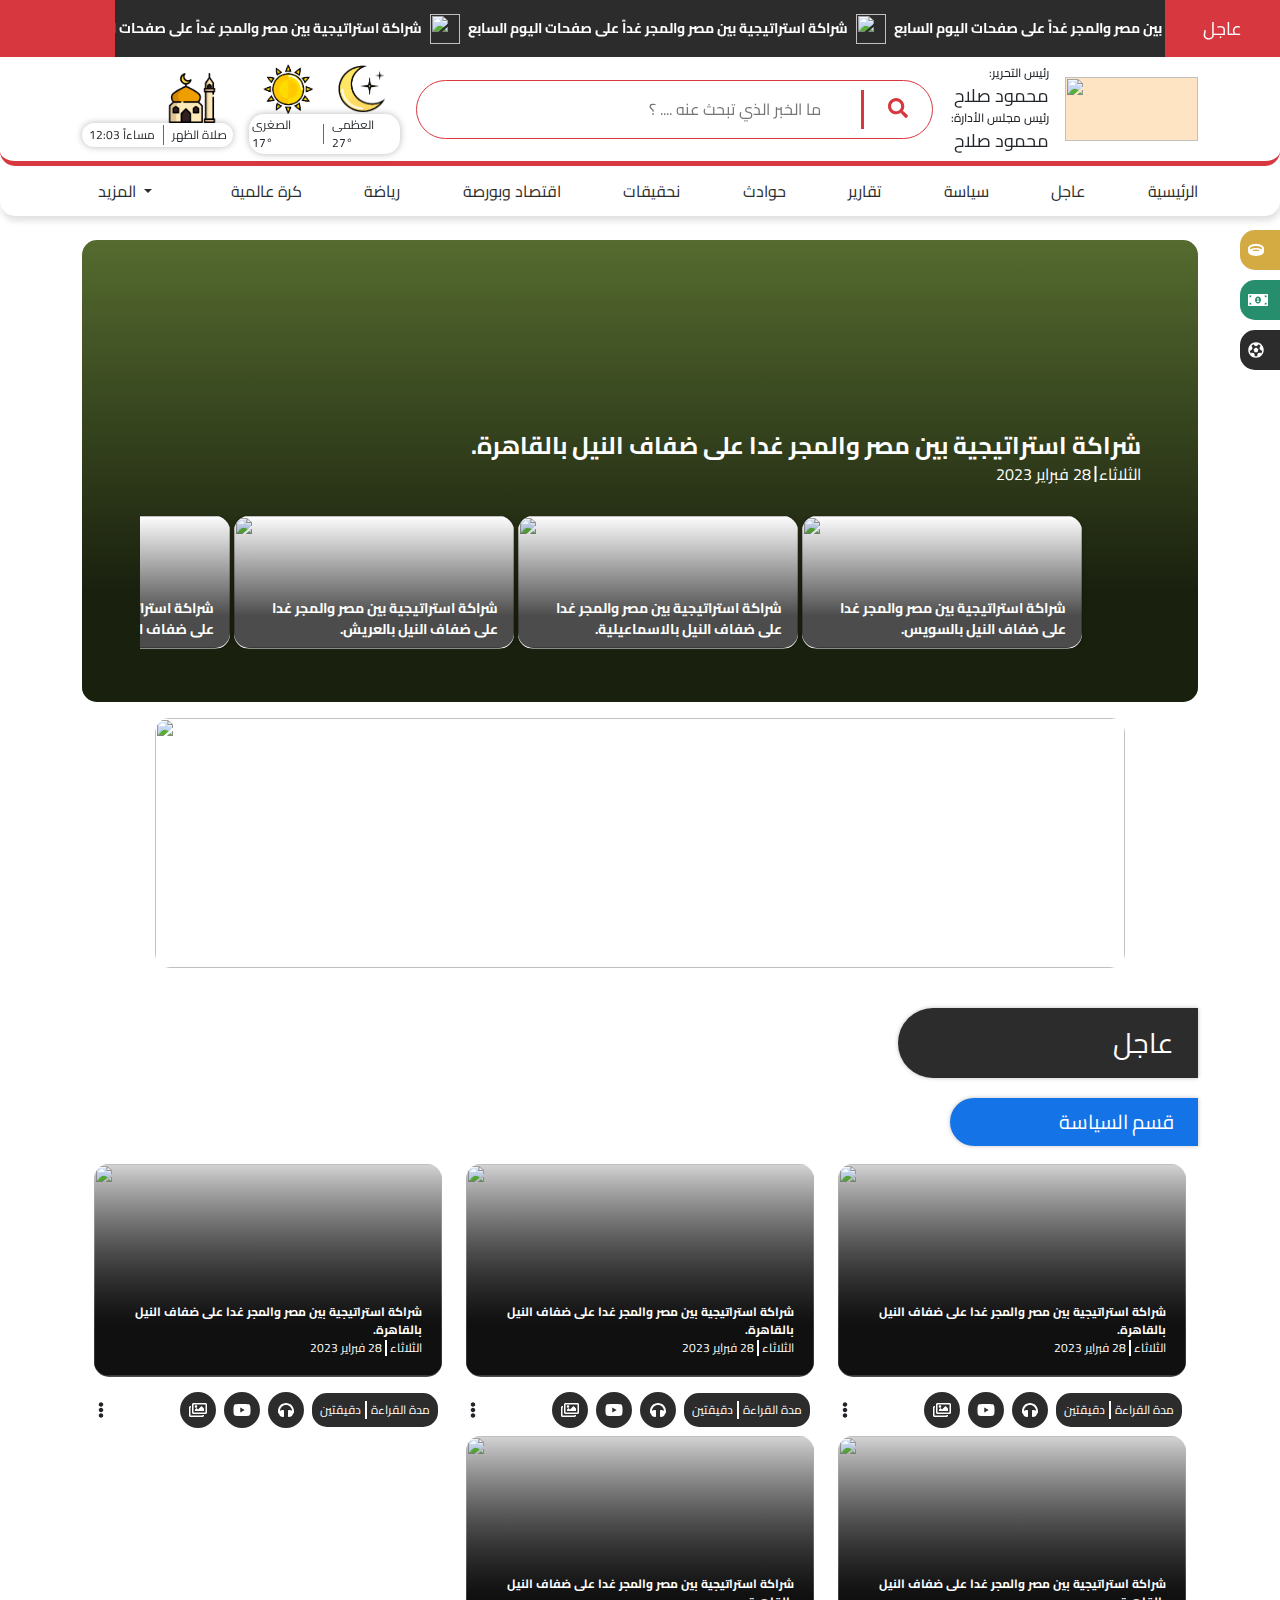
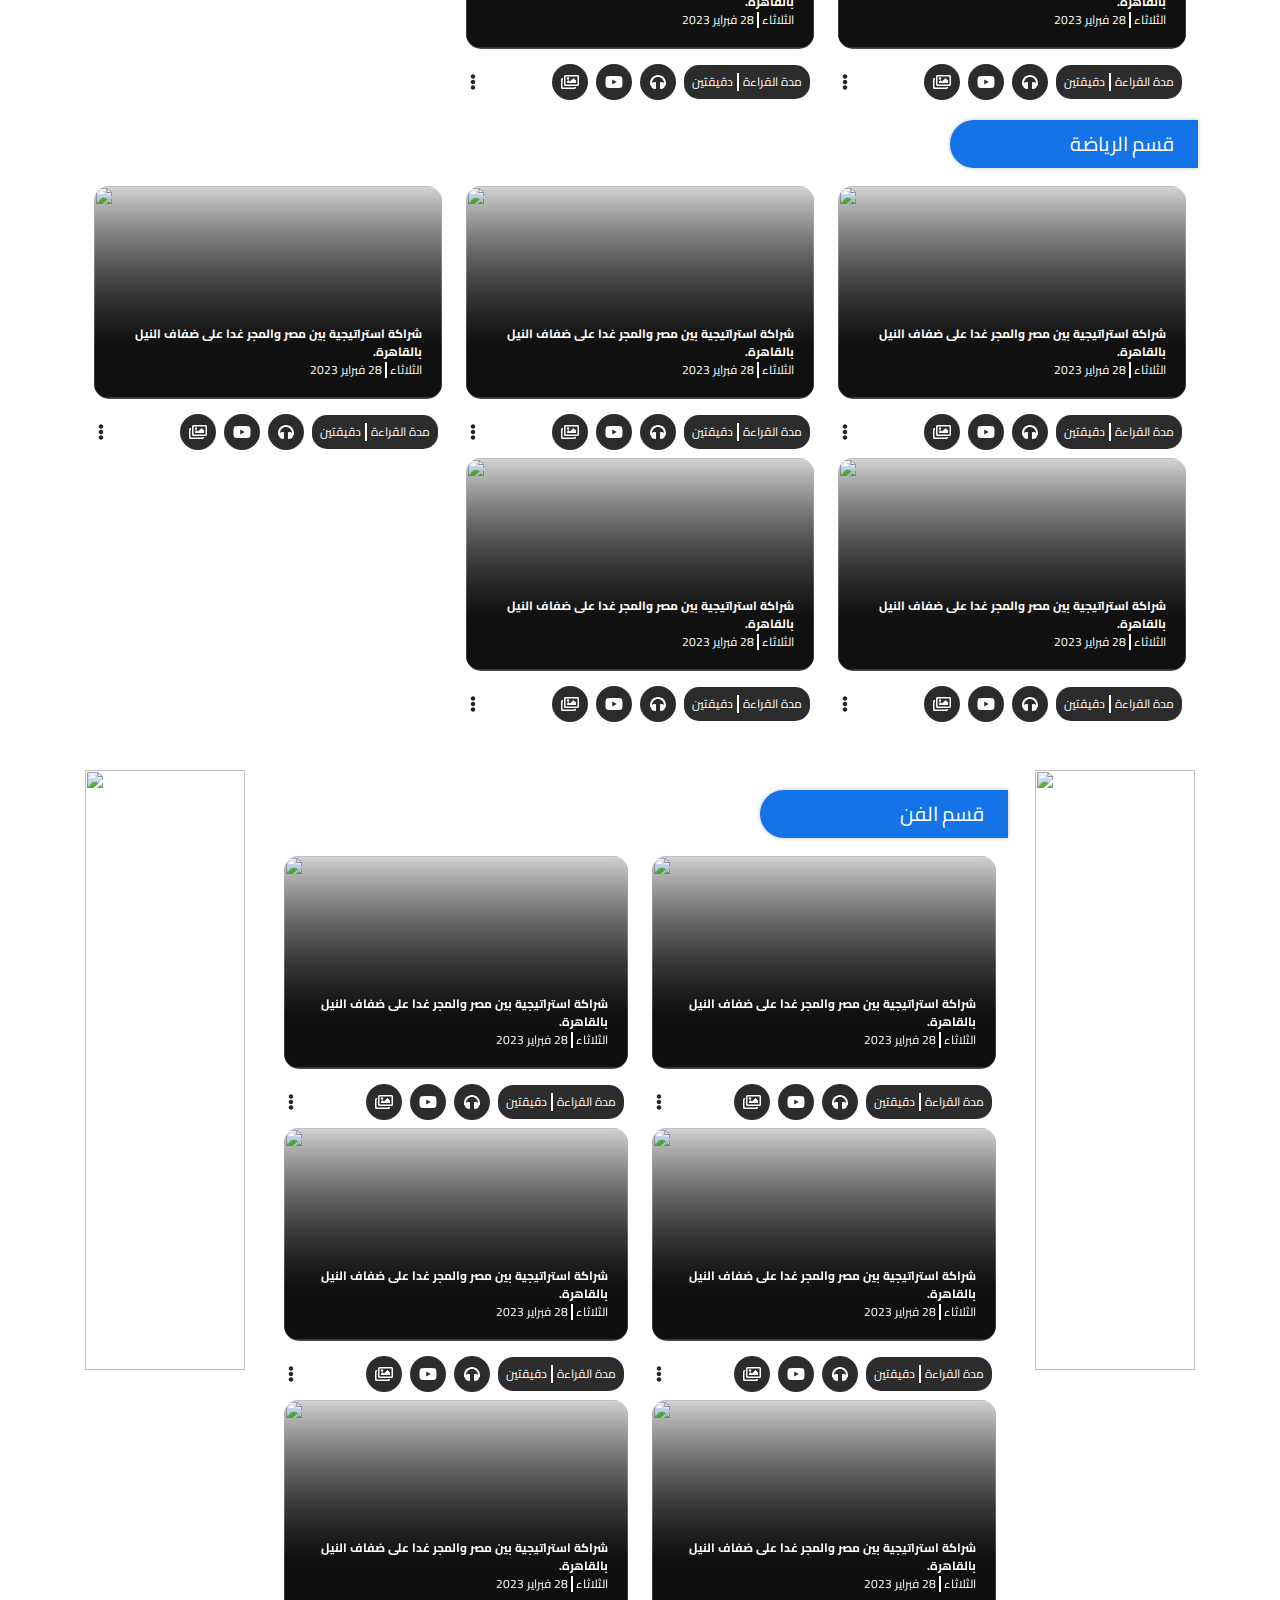
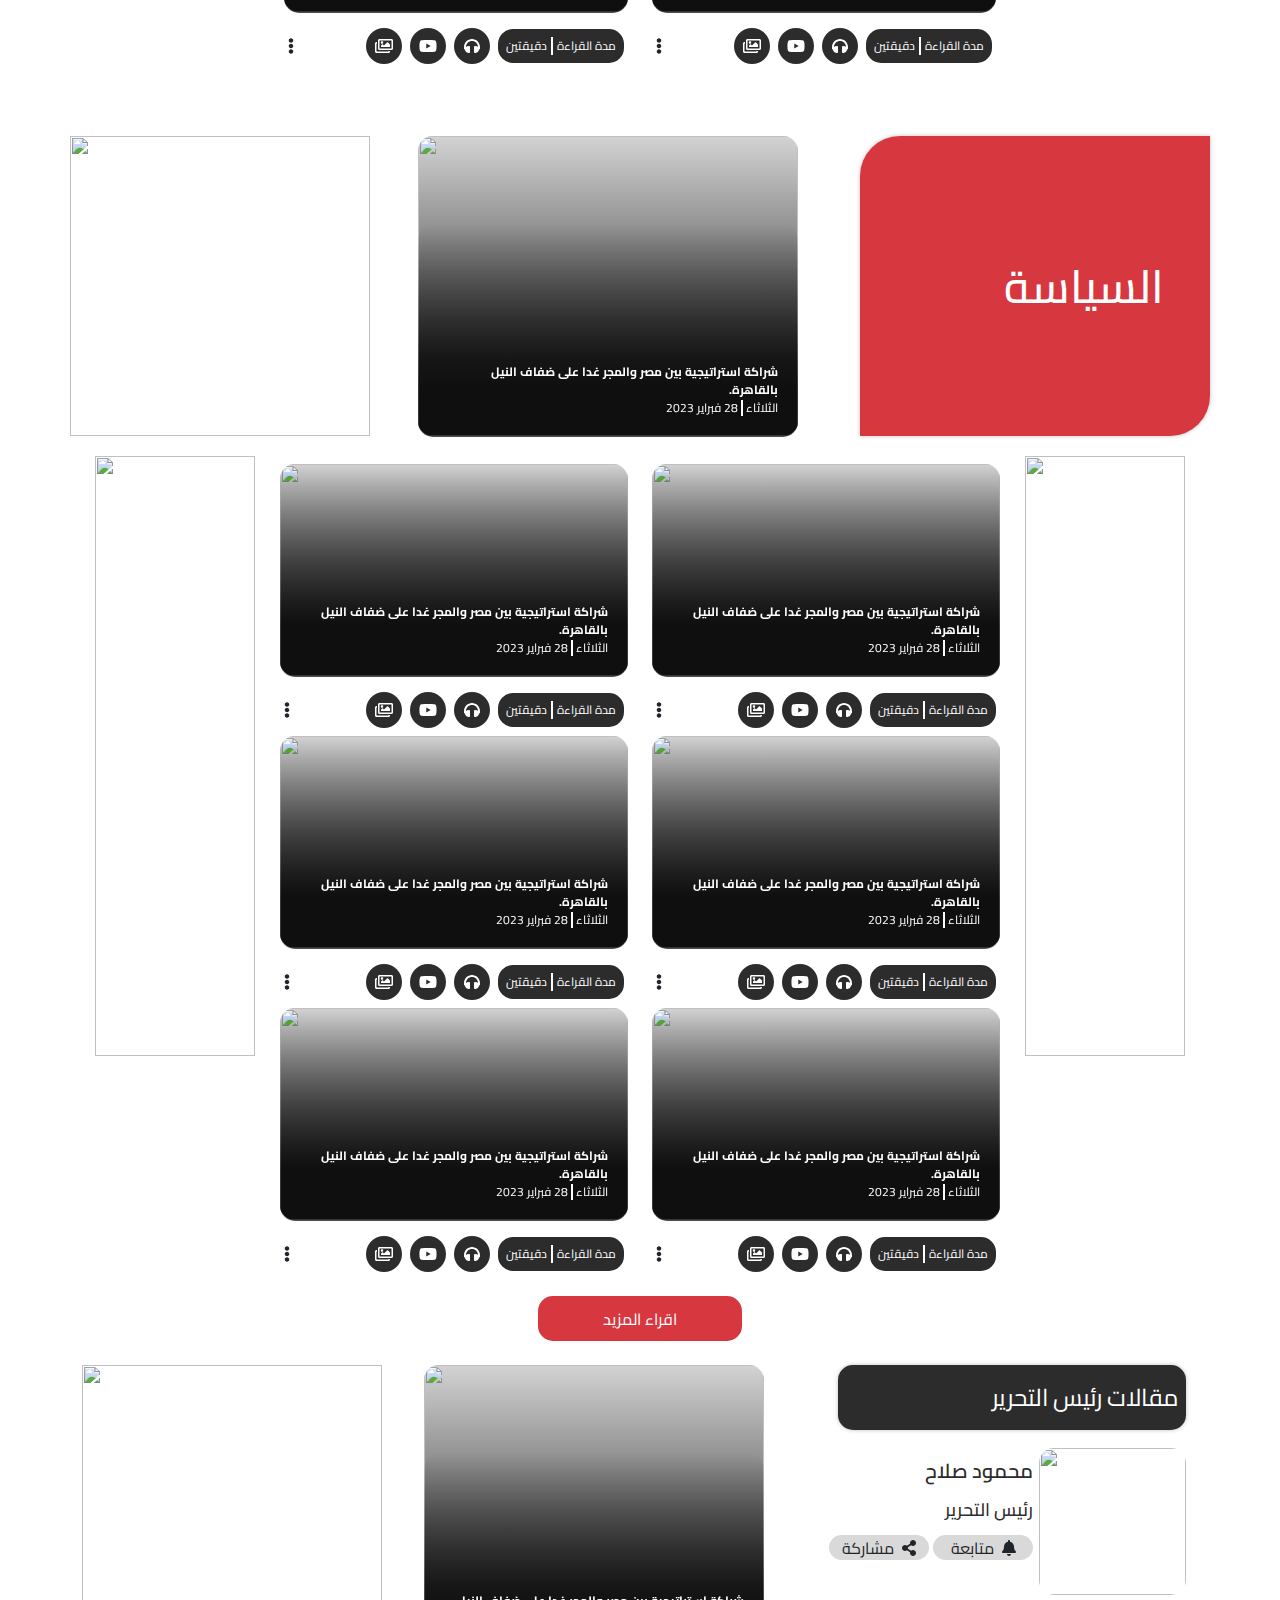
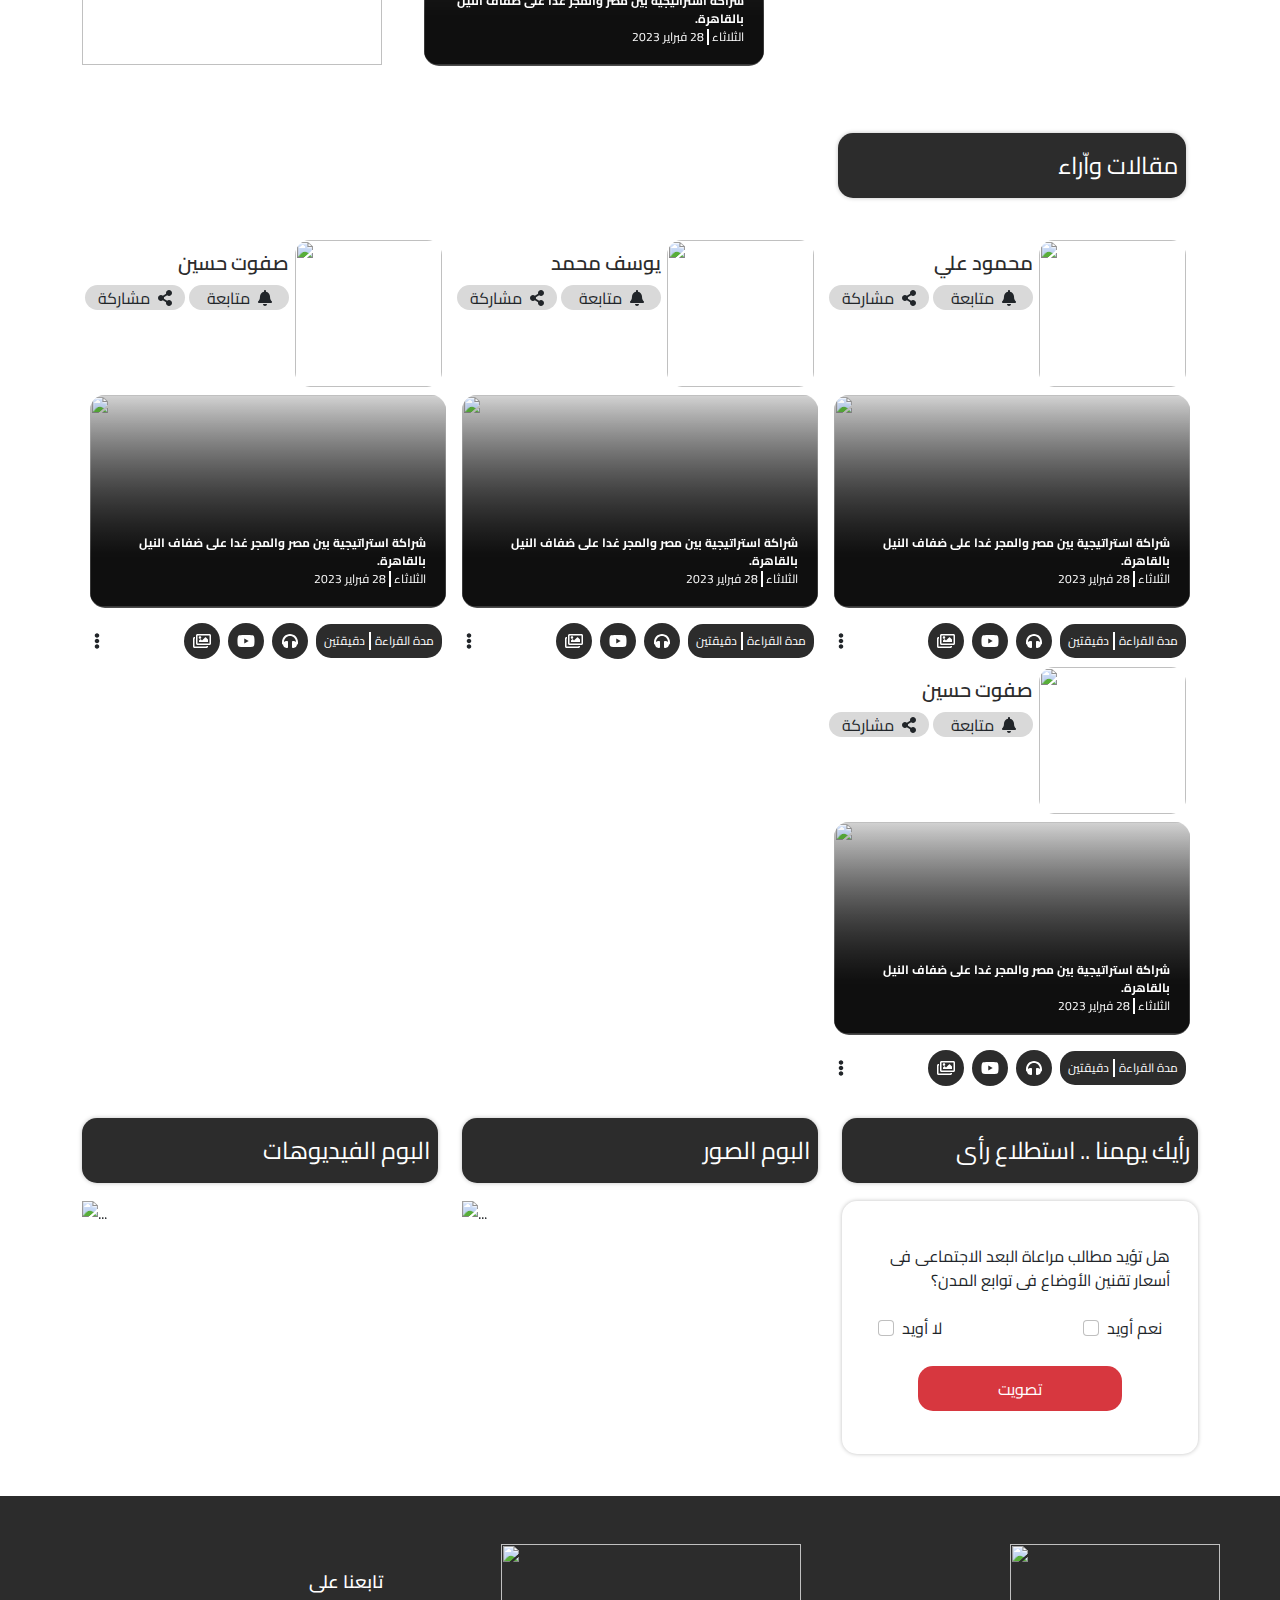
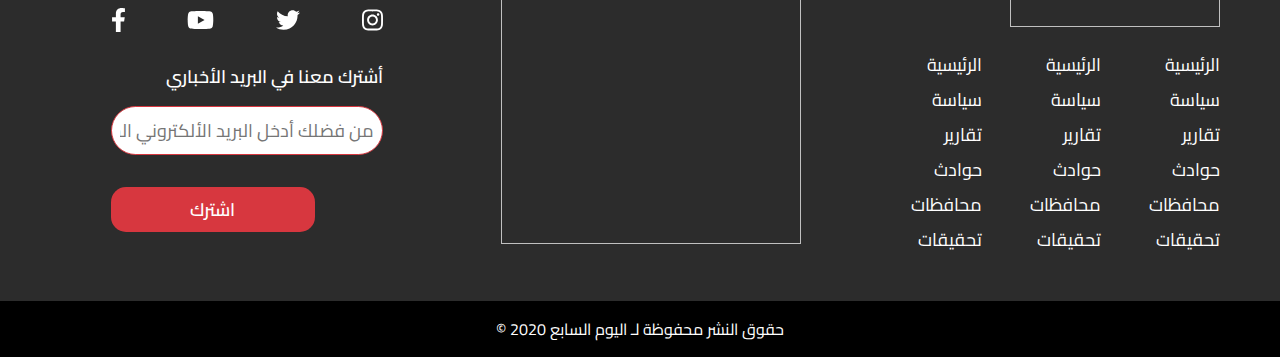
==== commit 06f2fe84: "add and make edite" ====
--- a/index.html
+++ b/index.html
@@ -135,16 +135,25 @@
             <div class="bottomHeader ">
                 <div class="bottomHeadercontainer container">
                     <ul class="navbarlist">
-                        <li>الرئيسية</li>
-                        <li>عاجل</li>
-                        <li>سياسة</li>
-                        <li>تقارير</li>
-                        <li>حوادث</li>
-                        <li>نحقيقات</li>
-                        <li>اقتصاد وبورصة</li>
-                        <li>رياضة</li>
-                        <li>كرة عالمية</li>
-                        <li>المزيد</li>
+                        <li><a href="./index.html">الرئيسية</a></li>
+                        <li><a href="./news-section-page.html">عاجل</a></li>
+                        <li><a href="./news-section-page.html">سياسة </a></li>
+                        <li><a href="./news-section-page.html">تقارير</a></li>
+                        <li><a href="./news-section-page.html">حوادث</a></li>
+                        <li><a href="./news-section-page.html">نحقيقات</a></li>
+                        <li><a href="./news-section-page.html">اقتصاد وبورصة</a></li>
+                        <li><a href="./news-section-page.html">رياضة</a></li>
+                        <li><a href="./news-section-page.html">كرة عالمية</a></li>
+                        <li class="nav-item dropdown">
+                            <a class="nav-link dropdown-toggle" href="#" id="navbarDropdownMenuLink" role="button" data-bs-toggle="dropdown" aria-expanded="false">
+                              المزيد
+                            </a>
+                            <ul class="dropdown-menu" aria-labelledby="navbarDropdownMenuLink">
+                              <li><a class="dropdown-item" href="#">سينما ومسرح</a></li>
+                              <li><a class="dropdown-item" href="#">أخبار عالمية</a></li>
+                              <li><a class="dropdown-item" href="#">اوكرنيا وروسيا</a></li>
+                            </ul>
+                          </li>
                     </ul>
                 </div>
             </div>
@@ -241,7 +250,7 @@
                     <ul class="navbarlist">
                         <li>الرئيسية</li>
                         <li>عاجل</li>
-                        <li>سياسة</li>
+                        <li><a href="./news-section-page.html">سياسة </a></li>
                         <li>تقارير</li>
                         <li>حوادث</li>
                         <li>نحقيقات</li>
@@ -479,13 +488,13 @@
                         <p class="BNSubSectionName">قسم السياسة</p>
                     </div>
                 </div>
-                <div class="row d-flex flex-md-row-reverse flex-sm-column flex-wrap justify-content-lg-between justify-content-md-end gy-2 p-0 m-0">
-                    <div class="col-md-6 col-lg-4 NewsBlock d-flex justify-content-lg-center justify-content-center">            
-                        <div class="styleOne d-flex flex-column justify-content-between p-0 m-0">
-                            <div class="imageNews">
+                <div class=" row d-flex flex-md-row-reverse flex-sm-column flex-wrap justify-content-lg-start justify-content-md-start gy-2 p-0 m-0">
+                    <div class="newsSBLock col-md-6 col-lg-4 NewsBlock d-flex justify-content-lg-center justify-content-center">            
+                        <div class="styleOne d-flex flex-column justify-content-start p-0 m-0">
+                            <div class="imageNews"">
                                 <a href="http://">
                                     <img src="https://picsum.photos/seed/picsum/2000/3000" width="100%" height="212px">
-                                    <div class="newsTilteTime">
+                                    <div class="newsTilteTime d-flex flex-column justify-content-end align-items-start">
                                         <p class="newstitle">شراكة استراتيجية بين مصر والمجر غدا على ضفاف النيل بالقاهرة.</p>
                                         <div class="newstime d-flex flex-row justify-content-start align-items-center">
                                             <p class="newsday">الثلاثاء</p>
@@ -495,8 +504,8 @@
                                     </div>
                                 </a>
                             </div>
-                            <div class="newsTools d-flex flex-row-reverse justify-content-between align-items-center px-1 pt-md-3 pt-3">
-                                <div class="sectionOne d-flex flex-row-reverse align-items-center gap-2">
+                            <div class="newsTools d-flex flex-row-reverse justify-content-between align-items-center px-1">
+                                <div class="sectionOne d-flex flex-row-reverse align-items-center gap-md-2 gap-1">
                                     <div class="readingTime d-flex flex-row-reverse p-2 gap-1 align-items-center">
                                         <p>مدة القراءة</p>
                                         <div class="vlRtime"></div>
@@ -526,40 +535,60 @@
                                         </div>
                                         <video class="d-flex" src=""controls></video>
                                     </div>
+                                    <div id="imagesFile" class="gallaryImages d-flex justify-content-center align-items-center">
+                                        <i class="far fa-images"></i>
+                                    </div>
+                                    <div id="albumimageslider" class="albumimageslider">
+                                        <div class="closeImagesliderButton p-4">
+                                            <div id="closeSButton" class="closeSButton d-flex flex-row-reverse justify-content-end align-items-end">
+                                                <i class="fas fa-times"></i>
+                                            </div>
+                                        </div>
+                                        <div class="imageslider-slider-container">
+                                            <div class="imageslider-inner-slider">
+                                                <div class="cardimageslider ">
+                                                    <img src="css/Design dialogue.png">
+                                                </div>
+                                                <div class="cardimageslider ">
+                                
+                                                </div>
+                                            </div>
+                                        </div>
+                                    </div>
                                 </div>
                                 <div class="sectionTwo">
-                                    <div class="moreDot">
+                                    <div id="moreDot" class="moreDot">
                                         <i class="fas fa-ellipsis-v"></i>
                                     </div>
-                                    <!-- <div class="articlessubmenu ">
-                                        <ul id="articlestimeItems" class="list-group articlestimeItems">
-                                            <li class="list-group-item">
-                                                <div class="d-flex flex-row-reverse justify-content-center align-items-center gap-2">
-                                                    <p>متابعة الخبر</p>
-                                                </div>
-                                            </li>
-                                            <li class="list-group-item">
-                                                <div class="d-flex flex-row-reverse justify-content-center align-items-center gap-2">
-                                                    <p>القراءة لاحقاً</p>
-                                                </div>
-                                            </li>
-                                            <li class="list-group-item">
-                                                <div class="d-flex flex-row-reverse justify-content-center align-items-center gap-2">
-                                                    <p>متابعة الصفحي</p>
-                                                </div>
-                                            </li>
-                                          </ul>
-                                    </div> -->
-                                </div>
-                            </div>
-                        </div>
-                    </div>
-                    <div class="col-md-6 col-lg-4 NewsBlock d-flex justify-content-lg-center justify-content-center">            
-                        <div class="styleOne d-flex flex-column justify-content-between p-0 m-0">
-                            <div class="imageNews">
+                                </div>
+                            </div>
+                            <div class="articlessubmenu ">
+                                <ul id="articlestimeItems" class="list-group articlestimeItems">
+                                    <li class="list-group-item">
+                                        <div class="d-flex flex-row-reverse justify-content-center align-items-center gap-2">
+                                            <p>متابعة الخبر</p>
+                                        </div>
+                                    </li>
+                                    <li class="list-group-item">
+                                        <div class="d-flex flex-row-reverse justify-content-center align-items-center gap-2">
+                                            <p>القراءة لاحقاً</p>
+                                        </div>
+                                    </li>
+                                    <li class="list-group-item">
+                                        <div class="d-flex flex-row-reverse justify-content-center align-items-center gap-2">
+                                            <p>متابعة الصفحي</p>
+                                        </div>
+                                    </li>
+                                  </ul>
+                            </div>
+                        </div>
+                    </div>
+                    <div class="newsSBLock col-md-6 col-lg-4 NewsBlock d-flex justify-content-lg-center justify-content-center">            
+                        <div class="styleOne d-flex flex-column justify-content-start p-0 m-0">
+                            <div class="imageNews"">
                                 <a href="http://">
                                     <img src="https://picsum.photos/seed/picsum/2000/3000" width="100%" height="212px">
-                                    <div class="newsTilteTime">
+                                    <div class="newsTilteTime d-flex flex-column justify-content-end align-items-start">
                                         <p class="newstitle">شراكة استراتيجية بين مصر والمجر غدا على ضفاف النيل بالقاهرة.</p>
                                         <div class="newstime d-flex flex-row justify-content-start align-items-center">
                                             <p class="newsday">الثلاثاء</p>
@@ -569,8 +598,8 @@
                                     </div>
                                 </a>
                             </div>
-                            <div class="newsTools d-flex flex-row-reverse justify-content-between align-items-center px-1 pt-md-3 pt-3">
-                                <div class="sectionOne d-flex flex-row-reverse align-items-center gap-2">
+                            <div class="newsTools d-flex flex-row-reverse justify-content-between align-items-center px-1">
+                                <div class="sectionOne d-flex flex-row-reverse align-items-center gap-md-2 gap-1">
                                     <div class="readingTime d-flex flex-row-reverse p-2 gap-1 align-items-center">
                                         <p>مدة القراءة</p>
                                         <div class="vlRtime"></div>
@@ -594,28 +623,66 @@
                                     </div>
                                     <div id="videopalyer" class="videopalyer flex-column justify-content-center align-items-center">
                                         <div class="closeVideoButton p-4">
-                                            <div id="closeVButton" class="closevideo closeVButton closeMButton d-flex flex-row justify-content-start align-items-start">
+                                            <div id="closeVButton" class="closevideo closeMButton d-flex flex-row justify-content-start align-items-start">
                                                 <i class="fas fa-times"></i>
                                             </div>
                                         </div>
                                         <video class="d-flex" src=""controls></video>
                                     </div>
+                                    <div id="imagesFile" class="gallaryImages d-flex justify-content-center align-items-center">
+                                        <i class="far fa-images"></i>
+                                    </div>
+                                    <div id="albumimageslider" class="albumimageslider">
+                                        <div class="closeImagesliderButton p-4">
+                                            <div id="closeSButton" class="closeSButton d-flex flex-row-reverse justify-content-end align-items-end">
+                                                <i class="fas fa-times"></i>
+                                            </div>
+                                        </div>
+                                        <div class="imageslider-slider-container">
+                                            <div class="imageslider-inner-slider">
+                                                <div class="cardimageslider ">
+                                                    <img src="css/Design dialogue.png">
+                                                </div>
+                                                <div class="cardimageslider ">
+                                
+                                                </div>
+                                            </div>
+                                        </div>
+                                    </div>
                                 </div>
                                 <div class="sectionTwo">
-                                    <div class="moreDot">
+                                    <div id="moreDot" class="moreDot">
                                         <i class="fas fa-ellipsis-v"></i>
                                     </div>
                                 </div>
                             </div>
-    
-                        </div>
-                    </div>
-                    <div class="col-md-6 col-lg-4 NewsBlock d-flex justify-content-lg-center justify-content-center">            
-                        <div class="styleOne d-flex flex-column justify-content-between p-0 m-0">
-                            <div class="imageNews">
+                            <div class="articlessubmenu ">
+                                <ul id="articlestimeItems" class="list-group articlestimeItems">
+                                    <li class="list-group-item">
+                                        <div class="d-flex flex-row-reverse justify-content-center align-items-center gap-2">
+                                            <p>متابعة الخبر</p>
+                                        </div>
+                                    </li>
+                                    <li class="list-group-item">
+                                        <div class="d-flex flex-row-reverse justify-content-center align-items-center gap-2">
+                                            <p>القراءة لاحقاً</p>
+                                        </div>
+                                    </li>
+                                    <li class="list-group-item">
+                                        <div class="d-flex flex-row-reverse justify-content-center align-items-center gap-2">
+                                            <p>متابعة الصفحي</p>
+                                        </div>
+                                    </li>
+                                  </ul>
+                            </div>
+                        </div>
+                    </div>
+                    <div class="newsSBLock col-md-6 col-lg-4 NewsBlock d-flex justify-content-lg-center justify-content-center">            
+                        <div class="styleOne d-flex flex-column justify-content-start p-0 m-0">
+                            <div class="imageNews"">
                                 <a href="http://">
                                     <img src="https://picsum.photos/seed/picsum/2000/3000" width="100%" height="212px">
-                                    <div class="newsTilteTime">
+                                    <div class="newsTilteTime d-flex flex-column justify-content-end align-items-start">
                                         <p class="newstitle">شراكة استراتيجية بين مصر والمجر غدا على ضفاف النيل بالقاهرة.</p>
                                         <div class="newstime d-flex flex-row justify-content-start align-items-center">
                                             <p class="newsday">الثلاثاء</p>
@@ -625,8 +692,8 @@
                                     </div>
                                 </a>
                             </div>
-                            <div class="newsTools d-flex flex-row-reverse justify-content-between align-items-center px-1 pt-md-3 pt-3">
-                                <div class="sectionOne d-flex flex-row-reverse align-items-center gap-2">
+                            <div class="newsTools d-flex flex-row-reverse justify-content-between align-items-center px-1">
+                                <div class="sectionOne d-flex flex-row-reverse align-items-center gap-md-2 gap-1">
                                     <div class="readingTime d-flex flex-row-reverse p-2 gap-1 align-items-center">
                                         <p>مدة القراءة</p>
                                         <div class="vlRtime"></div>
@@ -650,20 +717,246 @@
                                     </div>
                                     <div id="videopalyer" class="videopalyer flex-column justify-content-center align-items-center">
                                         <div class="closeVideoButton p-4">
-                                            <div id="closeVButton" class=" closevideo closeVButton closeMButton d-flex flex-row justify-content-start align-items-start">
+                                            <div id="closeVButton" class="closevideo closeMButton d-flex flex-row justify-content-start align-items-start">
                                                 <i class="fas fa-times"></i>
                                             </div>
                                         </div>
                                         <video class="d-flex" src=""controls></video>
                                     </div>
+                                    <div id="imagesFile" class="gallaryImages d-flex justify-content-center align-items-center">
+                                        <i class="far fa-images"></i>
+                                    </div>
+                                    <div id="albumimageslider" class="albumimageslider">
+                                        <div class="closeImagesliderButton p-4">
+                                            <div id="closeSButton" class="closeSButton d-flex flex-row-reverse justify-content-end align-items-end">
+                                                <i class="fas fa-times"></i>
+                                            </div>
+                                        </div>
+                                        <div class="imageslider-slider-container">
+                                            <div class="imageslider-inner-slider">
+                                                <div class="cardimageslider ">
+                                                    <img src="css/Design dialogue.png">
+                                                </div>
+                                                <div class="cardimageslider ">
+                                
+                                                </div>
+                                            </div>
+                                        </div>
+                                    </div>
                                 </div>
                                 <div class="sectionTwo">
-                                    <div class="moreDot">
+                                    <div id="moreDot" class="moreDot">
                                         <i class="fas fa-ellipsis-v"></i>
                                     </div>
                                 </div>
                             </div>
-    
+                            <div class="articlessubmenu ">
+                                <ul id="articlestimeItems" class="list-group articlestimeItems">
+                                    <li class="list-group-item">
+                                        <div class="d-flex flex-row-reverse justify-content-center align-items-center gap-2">
+                                            <p>متابعة الخبر</p>
+                                        </div>
+                                    </li>
+                                    <li class="list-group-item">
+                                        <div class="d-flex flex-row-reverse justify-content-center align-items-center gap-2">
+                                            <p>القراءة لاحقاً</p>
+                                        </div>
+                                    </li>
+                                    <li class="list-group-item">
+                                        <div class="d-flex flex-row-reverse justify-content-center align-items-center gap-2">
+                                            <p>متابعة الصفحي</p>
+                                        </div>
+                                    </li>
+                                  </ul>
+                            </div>
+                        </div>
+                    </div>
+                    <div class="newsSBLock col-md-6 col-lg-4 NewsBlock d-flex justify-content-lg-center justify-content-center">            
+                        <div class="styleOne d-flex flex-column justify-content-start p-0 m-0">
+                            <div class="imageNews"">
+                                <a href="http://">
+                                    <img src="https://picsum.photos/seed/picsum/2000/3000" width="100%" height="212px">
+                                    <div class="newsTilteTime d-flex flex-column justify-content-end align-items-start">
+                                        <p class="newstitle">شراكة استراتيجية بين مصر والمجر غدا على ضفاف النيل بالقاهرة.</p>
+                                        <div class="newstime d-flex flex-row justify-content-start align-items-center">
+                                            <p class="newsday">الثلاثاء</p>
+                                            <div class="vlntime"></div>
+                                            <p class="newsdate">28 فبراير 2023</p>
+                                        </div>
+                                    </div>
+                                </a>
+                            </div>
+                            <div class="newsTools d-flex flex-row-reverse justify-content-between align-items-center px-1">
+                                <div class="sectionOne d-flex flex-row-reverse align-items-center gap-md-2 gap-1">
+                                    <div class="readingTime d-flex flex-row-reverse p-2 gap-1 align-items-center">
+                                        <p>مدة القراءة</p>
+                                        <div class="vlRtime"></div>
+                                        <p>دقيقتين</p>
+                                    </div>
+                                    <div id="audioFile" class="audioFile d-flex justify-content-center align-items-center">
+                                        <i class="fas fa-headphones"></i>
+                                    </div>
+                                    <div id="audiopalyer" class="audiopalyer flex-row justify-content-center align-items-center">
+                                        <div class="closeAudioButton p-4">
+                                            <div id="closeAButton" class="closeAButton closeMButton d-flex flex-row justify-content-start align-items-start">
+                                                <i class="fas fa-times"></i>
+                                            </div>
+                                        </div>
+                                        <div class="">
+                                        <audio controls src="" class=""></audio>
+                                        </div>
+                                    </div>
+                                    <div id="videoFile" class="videoFile  d-flex justify-content-center align-items-center">
+                                        <i class="fab fa-youtube"></i>
+                                    </div>
+                                    <div id="videopalyer" class="videopalyer flex-column justify-content-center align-items-center">
+                                        <div class="closeVideoButton p-4">
+                                            <div id="closeVButton" class="closevideo closeMButton d-flex flex-row justify-content-start align-items-start">
+                                                <i class="fas fa-times"></i>
+                                            </div>
+                                        </div>
+                                        <video class="d-flex" src=""controls></video>
+                                    </div>
+                                    <div id="imagesFile" class="gallaryImages d-flex justify-content-center align-items-center">
+                                        <i class="far fa-images"></i>
+                                    </div>
+                                    <div id="albumimageslider" class="albumimageslider">
+                                        <div class="closeImagesliderButton p-4">
+                                            <div id="closeSButton" class="closeSButton d-flex flex-row-reverse justify-content-end align-items-end">
+                                                <i class="fas fa-times"></i>
+                                            </div>
+                                        </div>
+                                        <div class="imageslider-slider-container">
+                                            <div class="imageslider-inner-slider">
+                                                <div class="cardimageslider ">
+                                                    <img src="css/Design dialogue.png">
+                                                </div>
+                                                <div class="cardimageslider ">
+                                
+                                                </div>
+                                            </div>
+                                        </div>
+                                    </div>
+                                </div>
+                                <div class="sectionTwo">
+                                    <div id="moreDot" class="moreDot">
+                                        <i class="fas fa-ellipsis-v"></i>
+                                    </div>
+                                </div>
+                            </div>
+                            <div class="articlessubmenu ">
+                                <ul id="articlestimeItems" class="list-group articlestimeItems">
+                                    <li class="list-group-item">
+                                        <div class="d-flex flex-row-reverse justify-content-center align-items-center gap-2">
+                                            <p>متابعة الخبر</p>
+                                        </div>
+                                    </li>
+                                    <li class="list-group-item">
+                                        <div class="d-flex flex-row-reverse justify-content-center align-items-center gap-2">
+                                            <p>القراءة لاحقاً</p>
+                                        </div>
+                                    </li>
+                                    <li class="list-group-item">
+                                        <div class="d-flex flex-row-reverse justify-content-center align-items-center gap-2">
+                                            <p>متابعة الصفحي</p>
+                                        </div>
+                                    </li>
+                                  </ul>
+                            </div>
+                        </div>
+                    </div>
+                    <div class="newsSBLock col-md-6 col-lg-4 NewsBlock d-flex justify-content-lg-center justify-content-center">            
+                        <div class="styleOne d-flex flex-column justify-content-start p-0 m-0">
+                            <div class="imageNews"">
+                                <a href="http://">
+                                    <img src="https://picsum.photos/seed/picsum/2000/3000" width="100%" height="212px">
+                                    <div class="newsTilteTime d-flex flex-column justify-content-end align-items-start">
+                                        <p class="newstitle">شراكة استراتيجية بين مصر والمجر غدا على ضفاف النيل بالقاهرة.</p>
+                                        <div class="newstime d-flex flex-row justify-content-start align-items-center">
+                                            <p class="newsday">الثلاثاء</p>
+                                            <div class="vlntime"></div>
+                                            <p class="newsdate">28 فبراير 2023</p>
+                                        </div>
+                                    </div>
+                                </a>
+                            </div>
+                            <div class="newsTools d-flex flex-row-reverse justify-content-between align-items-center px-1">
+                                <div class="sectionOne d-flex flex-row-reverse align-items-center gap-md-2 gap-1">
+                                    <div class="readingTime d-flex flex-row-reverse p-2 gap-1 align-items-center">
+                                        <p>مدة القراءة</p>
+                                        <div class="vlRtime"></div>
+                                        <p>دقيقتين</p>
+                                    </div>
+                                    <div id="audioFile" class="audioFile d-flex justify-content-center align-items-center">
+                                        <i class="fas fa-headphones"></i>
+                                    </div>
+                                    <div id="audiopalyer" class="audiopalyer flex-row justify-content-center align-items-center">
+                                        <div class="closeAudioButton p-4">
+                                            <div id="closeAButton" class="closeAButton closeMButton d-flex flex-row justify-content-start align-items-start">
+                                                <i class="fas fa-times"></i>
+                                            </div>
+                                        </div>
+                                        <div class="">
+                                        <audio controls src="" class=""></audio>
+                                        </div>
+                                    </div>
+                                    <div id="videoFile" class="videoFile  d-flex justify-content-center align-items-center">
+                                        <i class="fab fa-youtube"></i>
+                                    </div>
+                                    <div id="videopalyer" class="videopalyer flex-column justify-content-center align-items-center">
+                                        <div class="closeVideoButton p-4">
+                                            <div id="closeVButton" class="closevideo closeMButton d-flex flex-row justify-content-start align-items-start">
+                                                <i class="fas fa-times"></i>
+                                            </div>
+                                        </div>
+                                        <video class="d-flex" src=""controls></video>
+                                    </div>
+                                    <div id="imagesFile" class="gallaryImages d-flex justify-content-center align-items-center">
+                                        <i class="far fa-images"></i>
+                                    </div>
+                                    <div id="albumimageslider" class="albumimageslider">
+                                        <div class="closeImagesliderButton p-4">
+                                            <div id="closeSButton" class="closeSButton d-flex flex-row-reverse justify-content-end align-items-end">
+                                                <i class="fas fa-times"></i>
+                                            </div>
+                                        </div>
+                                        <div class="imageslider-slider-container">
+                                            <div class="imageslider-inner-slider">
+                                                <div class="cardimageslider ">
+                                                    <img src="css/Design dialogue.png">
+                                                </div>
+                                                <div class="cardimageslider ">
+                                
+                                                </div>
+                                            </div>
+                                        </div>
+                                    </div>
+                                </div>
+                                <div class="sectionTwo">
+                                    <div id="moreDot" class="moreDot">
+                                        <i class="fas fa-ellipsis-v"></i>
+                                    </div>
+                                </div>
+                            </div>
+                            <div class="articlessubmenu ">
+                                <ul id="articlestimeItems" class="list-group articlestimeItems">
+                                    <li class="list-group-item">
+                                        <div class="d-flex flex-row-reverse justify-content-center align-items-center gap-2">
+                                            <p>متابعة الخبر</p>
+                                        </div>
+                                    </li>
+                                    <li class="list-group-item">
+                                        <div class="d-flex flex-row-reverse justify-content-center align-items-center gap-2">
+                                            <p>القراءة لاحقاً</p>
+                                        </div>
+                                    </li>
+                                    <li class="list-group-item">
+                                        <div class="d-flex flex-row-reverse justify-content-center align-items-center gap-2">
+                                            <p>متابعة الصفحي</p>
+                                        </div>
+                                    </li>
+                                  </ul>
+                            </div>
                         </div>
                     </div>
                 </div>
@@ -674,13 +967,13 @@
                         <p class="BNSubSectionName">قسم الرياضة</p>
                     </div>
                 </div>
-                <div class="row d-flex flex-md-row-reverse flex-sm-column flex-wrap justify-content-lg-between justify-content-md-end gy-2 p-0 m-0">
-                    <div class="col-md-6 col-lg-4 NewsBlock d-flex justify-content-lg-center justify-content-center">            
-                        <div class="styleOne d-flex flex-column justify-content-between p-0 m-0">
-                            <div class="imageNews">
+                <div class=" row d-flex flex-md-row-reverse flex-sm-column flex-wrap justify-content-lg-start justify-content-md-start gy-2 p-0 m-0">
+                    <div class="newsSBLock col-md-6 col-lg-4 NewsBlock d-flex justify-content-lg-center justify-content-center">            
+                        <div class="styleOne d-flex flex-column justify-content-start p-0 m-0">
+                            <div class="imageNews"">
                                 <a href="http://">
                                     <img src="https://picsum.photos/seed/picsum/2000/3000" width="100%" height="212px">
-                                    <div class="newsTilteTime">
+                                    <div class="newsTilteTime d-flex flex-column justify-content-end align-items-start">
                                         <p class="newstitle">شراكة استراتيجية بين مصر والمجر غدا على ضفاف النيل بالقاهرة.</p>
                                         <div class="newstime d-flex flex-row justify-content-start align-items-center">
                                             <p class="newsday">الثلاثاء</p>
@@ -690,9 +983,8 @@
                                     </div>
                                 </a>
                             </div>
-    
-                            <div class="newsTools d-flex flex-row-reverse justify-content-between align-items-center px-1 pt-md-3 pt-3">
-                                <div class="sectionOne d-flex flex-row-reverse align-items-center gap-2">
+                            <div class="newsTools d-flex flex-row-reverse justify-content-between align-items-center px-1">
+                                <div class="sectionOne d-flex flex-row-reverse align-items-center gap-md-2 gap-1">
                                     <div class="readingTime d-flex flex-row-reverse p-2 gap-1 align-items-center">
                                         <p>مدة القراءة</p>
                                         <div class="vlRtime"></div>
@@ -722,21 +1014,60 @@
                                         </div>
                                         <video class="d-flex" src=""controls></video>
                                     </div>
+                                    <div id="imagesFile" class="gallaryImages d-flex justify-content-center align-items-center">
+                                        <i class="far fa-images"></i>
+                                    </div>
+                                    <div id="albumimageslider" class="albumimageslider">
+                                        <div class="closeImagesliderButton p-4">
+                                            <div id="closeSButton" class="closeSButton d-flex flex-row-reverse justify-content-end align-items-end">
+                                                <i class="fas fa-times"></i>
+                                            </div>
+                                        </div>
+                                        <div class="imageslider-slider-container">
+                                            <div class="imageslider-inner-slider">
+                                                <div class="cardimageslider ">
+                                                    <img src="css/Design dialogue.png">
+                                                </div>
+                                                <div class="cardimageslider ">
+                                
+                                                </div>
+                                            </div>
+                                        </div>
+                                    </div>
                                 </div>
                                 <div class="sectionTwo">
-                                    <div class="moreDot">
+                                    <div id="moreDot" class="moreDot">
                                         <i class="fas fa-ellipsis-v"></i>
                                     </div>
                                 </div>
                             </div>
-                        </div>
-                    </div>
-                    <div class="col-md-6 col-lg-4 NewsBlock d-flex justify-content-lg-center justify-content-center">            
-                        <div class="styleOne d-flex flex-column justify-content-between p-0 m-0">
-                            <div class="imageNews">
+                            <div class="articlessubmenu ">
+                                <ul id="articlestimeItems" class="list-group articlestimeItems">
+                                    <li class="list-group-item">
+                                        <div class="d-flex flex-row-reverse justify-content-center align-items-center gap-2">
+                                            <p>متابعة الخبر</p>
+                                        </div>
+                                    </li>
+                                    <li class="list-group-item">
+                                        <div class="d-flex flex-row-reverse justify-content-center align-items-center gap-2">
+                                            <p>القراءة لاحقاً</p>
+                                        </div>
+                                    </li>
+                                    <li class="list-group-item">
+                                        <div class="d-flex flex-row-reverse justify-content-center align-items-center gap-2">
+                                            <p>متابعة الصفحي</p>
+                                        </div>
+                                    </li>
+                                  </ul>
+                            </div>
+                        </div>
+                    </div>
+                    <div class="newsSBLock col-md-6 col-lg-4 NewsBlock d-flex justify-content-lg-center justify-content-center">            
+                        <div class="styleOne d-flex flex-column justify-content-start p-0 m-0">
+                            <div class="imageNews"">
                                 <a href="http://">
                                     <img src="https://picsum.photos/seed/picsum/2000/3000" width="100%" height="212px">
-                                    <div class="newsTilteTime">
+                                    <div class="newsTilteTime d-flex flex-column justify-content-end align-items-start">
                                         <p class="newstitle">شراكة استراتيجية بين مصر والمجر غدا على ضفاف النيل بالقاهرة.</p>
                                         <div class="newstime d-flex flex-row justify-content-start align-items-center">
                                             <p class="newsday">الثلاثاء</p>
@@ -746,9 +1077,8 @@
                                     </div>
                                 </a>
                             </div>
-    
-                            <div class="newsTools d-flex flex-row-reverse justify-content-between align-items-center px-1 pt-md-3 pt-3">
-                                <div class="sectionOne d-flex flex-row-reverse align-items-center gap-2">
+                            <div class="newsTools d-flex flex-row-reverse justify-content-between align-items-center px-1">
+                                <div class="sectionOne d-flex flex-row-reverse align-items-center gap-md-2 gap-1">
                                     <div class="readingTime d-flex flex-row-reverse p-2 gap-1 align-items-center">
                                         <p>مدة القراءة</p>
                                         <div class="vlRtime"></div>
@@ -778,21 +1108,60 @@
                                         </div>
                                         <video class="d-flex" src=""controls></video>
                                     </div>
+                                    <div id="imagesFile" class="gallaryImages d-flex justify-content-center align-items-center">
+                                        <i class="far fa-images"></i>
+                                    </div>
+                                    <div id="albumimageslider" class="albumimageslider">
+                                        <div class="closeImagesliderButton p-4">
+                                            <div id="closeSButton" class="closeSButton d-flex flex-row-reverse justify-content-end align-items-end">
+                                                <i class="fas fa-times"></i>
+                                            </div>
+                                        </div>
+                                        <div class="imageslider-slider-container">
+                                            <div class="imageslider-inner-slider">
+                                                <div class="cardimageslider ">
+                                                    <img src="css/Design dialogue.png">
+                                                </div>
+                                                <div class="cardimageslider ">
+                                
+                                                </div>
+                                            </div>
+                                        </div>
+                                    </div>
                                 </div>
                                 <div class="sectionTwo">
-                                    <div class="moreDot">
+                                    <div id="moreDot" class="moreDot">
                                         <i class="fas fa-ellipsis-v"></i>
                                     </div>
                                 </div>
                             </div>
-                        </div>
-                    </div>
-                    <div class="col-md-6 col-lg-4 NewsBlock d-flex justify-content-lg-center justify-content-center">            
-                        <div class="styleOne d-flex flex-column justify-content-between p-0 m-0">
-                            <div class="imageNews">
+                            <div class="articlessubmenu ">
+                                <ul id="articlestimeItems" class="list-group articlestimeItems">
+                                    <li class="list-group-item">
+                                        <div class="d-flex flex-row-reverse justify-content-center align-items-center gap-2">
+                                            <p>متابعة الخبر</p>
+                                        </div>
+                                    </li>
+                                    <li class="list-group-item">
+                                        <div class="d-flex flex-row-reverse justify-content-center align-items-center gap-2">
+                                            <p>القراءة لاحقاً</p>
+                                        </div>
+                                    </li>
+                                    <li class="list-group-item">
+                                        <div class="d-flex flex-row-reverse justify-content-center align-items-center gap-2">
+                                            <p>متابعة الصفحي</p>
+                                        </div>
+                                    </li>
+                                  </ul>
+                            </div>
+                        </div>
+                    </div>
+                    <div class="newsSBLock col-md-6 col-lg-4 NewsBlock d-flex justify-content-lg-center justify-content-center">            
+                        <div class="styleOne d-flex flex-column justify-content-start p-0 m-0">
+                            <div class="imageNews"">
                                 <a href="http://">
                                     <img src="https://picsum.photos/seed/picsum/2000/3000" width="100%" height="212px">
-                                    <div class="newsTilteTime">
+                                    <div class="newsTilteTime d-flex flex-column justify-content-end align-items-start">
                                         <p class="newstitle">شراكة استراتيجية بين مصر والمجر غدا على ضفاف النيل بالقاهرة.</p>
                                         <div class="newstime d-flex flex-row justify-content-start align-items-center">
                                             <p class="newsday">الثلاثاء</p>
@@ -802,9 +1171,8 @@
                                     </div>
                                 </a>
                             </div>
-    
-                            <div class="newsTools d-flex flex-row-reverse justify-content-between align-items-center px-1 pt-md-3 pt-3">
-                                <div class="sectionOne d-flex flex-row-reverse align-items-center gap-2">
+                            <div class="newsTools d-flex flex-row-reverse justify-content-between align-items-center px-1">
+                                <div class="sectionOne d-flex flex-row-reverse align-items-center gap-md-2 gap-1">
                                     <div class="readingTime d-flex flex-row-reverse p-2 gap-1 align-items-center">
                                         <p>مدة القراءة</p>
                                         <div class="vlRtime"></div>
@@ -834,19 +1202,246 @@
                                         </div>
                                         <video class="d-flex" src=""controls></video>
                                     </div>
+                                    <div id="imagesFile" class="gallaryImages d-flex justify-content-center align-items-center">
+                                        <i class="far fa-images"></i>
+                                    </div>
+                                    <div id="albumimageslider" class="albumimageslider">
+                                        <div class="closeImagesliderButton p-4">
+                                            <div id="closeSButton" class="closeSButton d-flex flex-row-reverse justify-content-end align-items-end">
+                                                <i class="fas fa-times"></i>
+                                            </div>
+                                        </div>
+                                        <div class="imageslider-slider-container">
+                                            <div class="imageslider-inner-slider">
+                                                <div class="cardimageslider ">
+                                                    <img src="css/Design dialogue.png">
+                                                </div>
+                                                <div class="cardimageslider ">
+                                
+                                                </div>
+                                            </div>
+                                        </div>
+                                    </div>
                                 </div>
                                 <div class="sectionTwo">
-                                    <div class="moreDot">
+                                    <div id="moreDot" class="moreDot">
                                         <i class="fas fa-ellipsis-v"></i>
                                     </div>
                                 </div>
                             </div>
+                            <div class="articlessubmenu ">
+                                <ul id="articlestimeItems" class="list-group articlestimeItems">
+                                    <li class="list-group-item">
+                                        <div class="d-flex flex-row-reverse justify-content-center align-items-center gap-2">
+                                            <p>متابعة الخبر</p>
+                                        </div>
+                                    </li>
+                                    <li class="list-group-item">
+                                        <div class="d-flex flex-row-reverse justify-content-center align-items-center gap-2">
+                                            <p>القراءة لاحقاً</p>
+                                        </div>
+                                    </li>
+                                    <li class="list-group-item">
+                                        <div class="d-flex flex-row-reverse justify-content-center align-items-center gap-2">
+                                            <p>متابعة الصفحي</p>
+                                        </div>
+                                    </li>
+                                  </ul>
+                            </div>
+                        </div>
+                    </div>
+                    <div class="newsSBLock col-md-6 col-lg-4 NewsBlock d-flex justify-content-lg-center justify-content-center">            
+                        <div class="styleOne d-flex flex-column justify-content-start p-0 m-0">
+                            <div class="imageNews"">
+                                <a href="http://">
+                                    <img src="https://picsum.photos/seed/picsum/2000/3000" width="100%" height="212px">
+                                    <div class="newsTilteTime d-flex flex-column justify-content-end align-items-start">
+                                        <p class="newstitle">شراكة استراتيجية بين مصر والمجر غدا على ضفاف النيل بالقاهرة.</p>
+                                        <div class="newstime d-flex flex-row justify-content-start align-items-center">
+                                            <p class="newsday">الثلاثاء</p>
+                                            <div class="vlntime"></div>
+                                            <p class="newsdate">28 فبراير 2023</p>
+                                        </div>
+                                    </div>
+                                </a>
+                            </div>
+                            <div class="newsTools d-flex flex-row-reverse justify-content-between align-items-center px-1">
+                                <div class="sectionOne d-flex flex-row-reverse align-items-center gap-md-2 gap-1">
+                                    <div class="readingTime d-flex flex-row-reverse p-2 gap-1 align-items-center">
+                                        <p>مدة القراءة</p>
+                                        <div class="vlRtime"></div>
+                                        <p>دقيقتين</p>
+                                    </div>
+                                    <div id="audioFile" class="audioFile d-flex justify-content-center align-items-center">
+                                        <i class="fas fa-headphones"></i>
+                                    </div>
+                                    <div id="audiopalyer" class="audiopalyer flex-row justify-content-center align-items-center">
+                                        <div class="closeAudioButton p-4">
+                                            <div id="closeAButton" class="closeAButton closeMButton d-flex flex-row justify-content-start align-items-start">
+                                                <i class="fas fa-times"></i>
+                                            </div>
+                                        </div>
+                                        <div class="">
+                                        <audio controls src="" class=""></audio>
+                                        </div>
+                                    </div>
+                                    <div id="videoFile" class="videoFile  d-flex justify-content-center align-items-center">
+                                        <i class="fab fa-youtube"></i>
+                                    </div>
+                                    <div id="videopalyer" class="videopalyer flex-column justify-content-center align-items-center">
+                                        <div class="closeVideoButton p-4">
+                                            <div id="closeVButton" class="closevideo closeMButton d-flex flex-row justify-content-start align-items-start">
+                                                <i class="fas fa-times"></i>
+                                            </div>
+                                        </div>
+                                        <video class="d-flex" src=""controls></video>
+                                    </div>
+                                    <div id="imagesFile" class="gallaryImages d-flex justify-content-center align-items-center">
+                                        <i class="far fa-images"></i>
+                                    </div>
+                                    <div id="albumimageslider" class="albumimageslider">
+                                        <div class="closeImagesliderButton p-4">
+                                            <div id="closeSButton" class="closeSButton d-flex flex-row-reverse justify-content-end align-items-end">
+                                                <i class="fas fa-times"></i>
+                                            </div>
+                                        </div>
+                                        <div class="imageslider-slider-container">
+                                            <div class="imageslider-inner-slider">
+                                                <div class="cardimageslider ">
+                                                    <img src="css/Design dialogue.png">
+                                                </div>
+                                                <div class="cardimageslider ">
+                                
+                                                </div>
+                                            </div>
+                                        </div>
+                                    </div>
+                                </div>
+                                <div class="sectionTwo">
+                                    <div id="moreDot" class="moreDot">
+                                        <i class="fas fa-ellipsis-v"></i>
+                                    </div>
+                                </div>
+                            </div>
+                            <div class="articlessubmenu ">
+                                <ul id="articlestimeItems" class="list-group articlestimeItems">
+                                    <li class="list-group-item">
+                                        <div class="d-flex flex-row-reverse justify-content-center align-items-center gap-2">
+                                            <p>متابعة الخبر</p>
+                                        </div>
+                                    </li>
+                                    <li class="list-group-item">
+                                        <div class="d-flex flex-row-reverse justify-content-center align-items-center gap-2">
+                                            <p>القراءة لاحقاً</p>
+                                        </div>
+                                    </li>
+                                    <li class="list-group-item">
+                                        <div class="d-flex flex-row-reverse justify-content-center align-items-center gap-2">
+                                            <p>متابعة الصفحي</p>
+                                        </div>
+                                    </li>
+                                  </ul>
+                            </div>
+                        </div>
+                    </div>
+                    <div class="newsSBLock col-md-6 col-lg-4 NewsBlock d-flex justify-content-lg-center justify-content-center">            
+                        <div class="styleOne d-flex flex-column justify-content-start p-0 m-0">
+                            <div class="imageNews"">
+                                <a href="http://">
+                                    <img src="https://picsum.photos/seed/picsum/2000/3000" width="100%" height="212px">
+                                    <div class="newsTilteTime d-flex flex-column justify-content-end align-items-start">
+                                        <p class="newstitle">شراكة استراتيجية بين مصر والمجر غدا على ضفاف النيل بالقاهرة.</p>
+                                        <div class="newstime d-flex flex-row justify-content-start align-items-center">
+                                            <p class="newsday">الثلاثاء</p>
+                                            <div class="vlntime"></div>
+                                            <p class="newsdate">28 فبراير 2023</p>
+                                        </div>
+                                    </div>
+                                </a>
+                            </div>
+                            <div class="newsTools d-flex flex-row-reverse justify-content-between align-items-center px-1">
+                                <div class="sectionOne d-flex flex-row-reverse align-items-center gap-md-2 gap-1">
+                                    <div class="readingTime d-flex flex-row-reverse p-2 gap-1 align-items-center">
+                                        <p>مدة القراءة</p>
+                                        <div class="vlRtime"></div>
+                                        <p>دقيقتين</p>
+                                    </div>
+                                    <div id="audioFile" class="audioFile d-flex justify-content-center align-items-center">
+                                        <i class="fas fa-headphones"></i>
+                                    </div>
+                                    <div id="audiopalyer" class="audiopalyer flex-row justify-content-center align-items-center">
+                                        <div class="closeAudioButton p-4">
+                                            <div id="closeAButton" class="closeAButton closeMButton d-flex flex-row justify-content-start align-items-start">
+                                                <i class="fas fa-times"></i>
+                                            </div>
+                                        </div>
+                                        <div class="">
+                                        <audio controls src="" class=""></audio>
+                                        </div>
+                                    </div>
+                                    <div id="videoFile" class="videoFile  d-flex justify-content-center align-items-center">
+                                        <i class="fab fa-youtube"></i>
+                                    </div>
+                                    <div id="videopalyer" class="videopalyer flex-column justify-content-center align-items-center">
+                                        <div class="closeVideoButton p-4">
+                                            <div id="closeVButton" class="closevideo closeMButton d-flex flex-row justify-content-start align-items-start">
+                                                <i class="fas fa-times"></i>
+                                            </div>
+                                        </div>
+                                        <video class="d-flex" src=""controls></video>
+                                    </div>
+                                    <div id="imagesFile" class="gallaryImages d-flex justify-content-center align-items-center">
+                                        <i class="far fa-images"></i>
+                                    </div>
+                                    <div id="albumimageslider" class="albumimageslider">
+                                        <div class="closeImagesliderButton p-4">
+                                            <div id="closeSButton" class="closeSButton d-flex flex-row-reverse justify-content-end align-items-end">
+                                                <i class="fas fa-times"></i>
+                                            </div>
+                                        </div>
+                                        <div class="imageslider-slider-container">
+                                            <div class="imageslider-inner-slider">
+                                                <div class="cardimageslider ">
+                                                    <img src="css/Design dialogue.png">
+                                                </div>
+                                                <div class="cardimageslider ">
+                                
+                                                </div>
+                                            </div>
+                                        </div>
+                                    </div>
+                                </div>
+                                <div class="sectionTwo">
+                                    <div id="moreDot" class="moreDot">
+                                        <i class="fas fa-ellipsis-v"></i>
+                                    </div>
+                                </div>
+                            </div>
+                            <div class="articlessubmenu ">
+                                <ul id="articlestimeItems" class="list-group articlestimeItems">
+                                    <li class="list-group-item">
+                                        <div class="d-flex flex-row-reverse justify-content-center align-items-center gap-2">
+                                            <p>متابعة الخبر</p>
+                                        </div>
+                                    </li>
+                                    <li class="list-group-item">
+                                        <div class="d-flex flex-row-reverse justify-content-center align-items-center gap-2">
+                                            <p>القراءة لاحقاً</p>
+                                        </div>
+                                    </li>
+                                    <li class="list-group-item">
+                                        <div class="d-flex flex-row-reverse justify-content-center align-items-center gap-2">
+                                            <p>متابعة الصفحي</p>
+                                        </div>
+                                    </li>
+                                  </ul>
+                            </div>
                         </div>
                     </div>
                 </div>
             </div>
-            <div class="adsWithBreakingNews row justify-content-center align-items-center p-0 m-0">
-                <div class="col col-sm-10 col-lg-2 mt-3 d-flex justify-content-lg-center justify-content-between align-items-center p-0 m-lg-0 m-4 ml-2">
+            <div class="adsWithBreakingNews row justify-content-center align-items-start p-0 m-0 mt-5 mb-5">
+                <div class="leftAds col col-sm-10 col-lg-2 mt-3 d-flex justify-content-lg-center justify-content-center justify-content-sm-between align-items-start p-0 m-lg-0 m-4 ml-2">
                     <div class="d-lg-none d-none d-md-flex">                    
                         <img src="https://via.placeholder.com/160x600" width="160px" height="600px">
                     </div>
@@ -865,12 +1460,12 @@
                             </div>
                         </div>
                         <div class="row d-flex flex-md-row-reverse flex-sm-column flex-wrap justify-content-lg-start justify-content-md-end gy-2 p-0 m-0">
-                            <div class="col-md-6 col-lg-6 NewsBlock d-flex justify-content-lg-center justify-content-center">            
-                                <div class="styleOne d-flex flex-column justify-content-between p-0 m-0">
-                                    <div class="imageNews">
+                            <div class="newsSBLock col-md-6 col-lg-6 NewsBlock d-flex justify-content-lg-center justify-content-center">            
+                                <div class="styleOne d-flex flex-column justify-content-start p-0 m-0">
+                                    <div class="imageNews"">
                                         <a href="http://">
                                             <img src="https://picsum.photos/seed/picsum/2000/3000" width="100%" height="212px">
-                                            <div class="newsTilteTime">
+                                            <div class="newsTilteTime d-flex flex-column justify-content-end align-items-start">
                                                 <p class="newstitle">شراكة استراتيجية بين مصر والمجر غدا على ضفاف النيل بالقاهرة.</p>
                                                 <div class="newstime d-flex flex-row justify-content-start align-items-center">
                                                     <p class="newsday">الثلاثاء</p>
@@ -880,9 +1475,8 @@
                                             </div>
                                         </a>
                                     </div>
-            
-                                    <div class="newsTools d-flex flex-row-reverse justify-content-between align-items-center px-1 pt-md-3 pt-3">
-                                        <div class="sectionOne d-flex flex-row-reverse align-items-center gap-2">
+                                    <div class="newsTools d-flex flex-row-reverse justify-content-between align-items-center px-1">
+                                        <div class="sectionOne d-flex flex-row-reverse align-items-center gap-md-2 gap-1">
                                             <div class="readingTime d-flex flex-row-reverse p-2 gap-1 align-items-center">
                                                 <p>مدة القراءة</p>
                                                 <div class="vlRtime"></div>
@@ -912,21 +1506,60 @@
                                                 </div>
                                                 <video class="d-flex" src=""controls></video>
                                             </div>
+                                            <div id="imagesFile" class="gallaryImages d-flex justify-content-center align-items-center">
+                                                <i class="far fa-images"></i>
+                                            </div>
+                                            <div id="albumimageslider" class="albumimageslider">
+                                                <div class="closeImagesliderButton p-4">
+                                                    <div id="closeSButton" class="closeSButton d-flex flex-row-reverse justify-content-end align-items-end">
+                                                        <i class="fas fa-times"></i>
+                                                    </div>
+                                                </div>
+                                                <div class="imageslider-slider-container">
+                                                    <div class="imageslider-inner-slider">
+                                                        <div class="cardimageslider ">
+                                                            <img src="css/Design dialogue.png">
+                                                        </div>
+                                                        <div class="cardimageslider ">
+                                        
+                                                        </div>
+                                                    </div>
+                                                </div>
+                                            </div>
                                         </div>
                                         <div class="sectionTwo">
-                                            <div class="moreDot">
+                                            <div id="moreDot" class="moreDot">
                                                 <i class="fas fa-ellipsis-v"></i>
                                             </div>
                                         </div>
                                     </div>
-                                </div>
-                            </div>
-                            <div class="col-md-6 col-lg-6 NewsBlock d-flex justify-content-lg-center justify-content-center">            
-                                <div class="styleOne d-flex flex-column justify-content-between p-0 m-0">
-                                    <div class="imageNews">
+                                    <div class="articlessubmenu ">
+                                        <ul id="articlestimeItems" class="list-group articlestimeItems">
+                                            <li class="list-group-item">
+                                                <div class="d-flex flex-row-reverse justify-content-center align-items-center gap-2">
+                                                    <p>متابعة الخبر</p>
+                                                </div>
+                                            </li>
+                                            <li class="list-group-item">
+                                                <div class="d-flex flex-row-reverse justify-content-center align-items-center gap-2">
+                                                    <p>القراءة لاحقاً</p>
+                                                </div>
+                                            </li>
+                                            <li class="list-group-item">
+                                                <div class="d-flex flex-row-reverse justify-content-center align-items-center gap-2">
+                                                    <p>متابعة الصفحي</p>
+                                                </div>
+                                            </li>
+                                          </ul>
+                                    </div>
+                                </div>
+                            </div>
+                            <div class="newsSBLock col-md-6 col-lg-6 NewsBlock d-flex justify-content-lg-center justify-content-center">            
+                                <div class="styleOne d-flex flex-column justify-content-start p-0 m-0">
+                                    <div class="imageNews"">
                                         <a href="http://">
                                             <img src="https://picsum.photos/seed/picsum/2000/3000" width="100%" height="212px">
-                                            <div class="newsTilteTime">
+                                            <div class="newsTilteTime d-flex flex-column justify-content-end align-items-start">
                                                 <p class="newstitle">شراكة استراتيجية بين مصر والمجر غدا على ضفاف النيل بالقاهرة.</p>
                                                 <div class="newstime d-flex flex-row justify-content-start align-items-center">
                                                     <p class="newsday">الثلاثاء</p>
@@ -936,9 +1569,8 @@
                                             </div>
                                         </a>
                                     </div>
-            
-                                    <div class="newsTools d-flex flex-row-reverse justify-content-between align-items-center px-1 pt-md-3 pt-3">
-                                        <div class="sectionOne d-flex flex-row-reverse align-items-center gap-2">
+                                    <div class="newsTools d-flex flex-row-reverse justify-content-between align-items-center px-1">
+                                        <div class="sectionOne d-flex flex-row-reverse align-items-center gap-md-2 gap-1">
                                             <div class="readingTime d-flex flex-row-reverse p-2 gap-1 align-items-center">
                                                 <p>مدة القراءة</p>
                                                 <div class="vlRtime"></div>
@@ -968,21 +1600,60 @@
                                                 </div>
                                                 <video class="d-flex" src=""controls></video>
                                             </div>
+                                            <div id="imagesFile" class="gallaryImages d-flex justify-content-center align-items-center">
+                                                <i class="far fa-images"></i>
+                                            </div>
+                                            <div id="albumimageslider" class="albumimageslider">
+                                                <div class="closeImagesliderButton p-4">
+                                                    <div id="closeSButton" class="closeSButton d-flex flex-row-reverse justify-content-end align-items-end">
+                                                        <i class="fas fa-times"></i>
+                                                    </div>
+                                                </div>
+                                                <div class="imageslider-slider-container">
+                                                    <div class="imageslider-inner-slider">
+                                                        <div class="cardimageslider ">
+                                                            <img src="css/Design dialogue.png">
+                                                        </div>
+                                                        <div class="cardimageslider ">
+                                        
+                                                        </div>
+                                                    </div>
+                                                </div>
+                                            </div>
                                         </div>
                                         <div class="sectionTwo">
-                                            <div class="moreDot">
+                                            <div id="moreDot" class="moreDot">
                                                 <i class="fas fa-ellipsis-v"></i>
                                             </div>
                                         </div>
                                     </div>
-                                </div>
-                            </div>
-                            <div class="col-md-6 col-lg-6 NewsBlock d-flex justify-content-lg-center justify-content-center">            
-                                <div class="styleOne d-flex flex-column justify-content-between p-0 m-0">
-                                    <div class="imageNews">
+                                    <div class="articlessubmenu ">
+                                        <ul id="articlestimeItems" class="list-group articlestimeItems">
+                                            <li class="list-group-item">
+                                                <div class="d-flex flex-row-reverse justify-content-center align-items-center gap-2">
+                                                    <p>متابعة الخبر</p>
+                                                </div>
+                                            </li>
+                                            <li class="list-group-item">
+                                                <div class="d-flex flex-row-reverse justify-content-center align-items-center gap-2">
+                                                    <p>القراءة لاحقاً</p>
+                                                </div>
+                                            </li>
+                                            <li class="list-group-item">
+                                                <div class="d-flex flex-row-reverse justify-content-center align-items-center gap-2">
+                                                    <p>متابعة الصفحي</p>
+                                                </div>
+                                            </li>
+                                          </ul>
+                                    </div>
+                                </div>
+                            </div>
+                            <div class="newsSBLock col-md-6 col-lg-6 NewsBlock d-flex justify-content-lg-center justify-content-center">            
+                                <div class="styleOne d-flex flex-column justify-content-start p-0 m-0">
+                                    <div class="imageNews"">
                                         <a href="http://">
                                             <img src="https://picsum.photos/seed/picsum/2000/3000" width="100%" height="212px">
-                                            <div class="newsTilteTime">
+                                            <div class="newsTilteTime d-flex flex-column justify-content-end align-items-start">
                                                 <p class="newstitle">شراكة استراتيجية بين مصر والمجر غدا على ضفاف النيل بالقاهرة.</p>
                                                 <div class="newstime d-flex flex-row justify-content-start align-items-center">
                                                     <p class="newsday">الثلاثاء</p>
@@ -992,9 +1663,8 @@
                                             </div>
                                         </a>
                                     </div>
-            
-                                    <div class="newsTools d-flex flex-row-reverse justify-content-between align-items-center px-1 pt-md-3 pt-3">
-                                        <div class="sectionOne d-flex flex-row-reverse align-items-center gap-2">
+                                    <div class="newsTools d-flex flex-row-reverse justify-content-between align-items-center px-1">
+                                        <div class="sectionOne d-flex flex-row-reverse align-items-center gap-md-2 gap-1">
                                             <div class="readingTime d-flex flex-row-reverse p-2 gap-1 align-items-center">
                                                 <p>مدة القراءة</p>
                                                 <div class="vlRtime"></div>
@@ -1024,19 +1694,340 @@
                                                 </div>
                                                 <video class="d-flex" src=""controls></video>
                                             </div>
+                                            <div id="imagesFile" class="gallaryImages d-flex justify-content-center align-items-center">
+                                                <i class="far fa-images"></i>
+                                            </div>
+                                            <div id="albumimageslider" class="albumimageslider">
+                                                <div class="closeImagesliderButton p-4">
+                                                    <div id="closeSButton" class="closeSButton d-flex flex-row-reverse justify-content-end align-items-end">
+                                                        <i class="fas fa-times"></i>
+                                                    </div>
+                                                </div>
+                                                <div class="imageslider-slider-container">
+                                                    <div class="imageslider-inner-slider">
+                                                        <div class="cardimageslider ">
+                                                            <img src="css/Design dialogue.png">
+                                                        </div>
+                                                        <div class="cardimageslider ">
+                                        
+                                                        </div>
+                                                    </div>
+                                                </div>
+                                            </div>
                                         </div>
                                         <div class="sectionTwo">
-                                            <div class="moreDot">
+                                            <div id="moreDot" class="moreDot">
                                                 <i class="fas fa-ellipsis-v"></i>
                                             </div>
                                         </div>
                                     </div>
-                                </div>
-                            </div>
-                        </div>
-                    </div>
-                </div>
-                <div class="col col-sm-10 col-lg-2 mt-3 d-flex justify-content-lg-center justify-content-between align-items-center p-0 m-lg-0 m-4 ml-2">
+                                    <div class="articlessubmenu ">
+                                        <ul id="articlestimeItems" class="list-group articlestimeItems">
+                                            <li class="list-group-item">
+                                                <div class="d-flex flex-row-reverse justify-content-center align-items-center gap-2">
+                                                    <p>متابعة الخبر</p>
+                                                </div>
+                                            </li>
+                                            <li class="list-group-item">
+                                                <div class="d-flex flex-row-reverse justify-content-center align-items-center gap-2">
+                                                    <p>القراءة لاحقاً</p>
+                                                </div>
+                                            </li>
+                                            <li class="list-group-item">
+                                                <div class="d-flex flex-row-reverse justify-content-center align-items-center gap-2">
+                                                    <p>متابعة الصفحي</p>
+                                                </div>
+                                            </li>
+                                          </ul>
+                                    </div>
+                                </div>
+                            </div>
+                            <div class="newsSBLock col-md-6 col-lg-6 NewsBlock d-flex justify-content-lg-center justify-content-center">            
+                                <div class="styleOne d-flex flex-column justify-content-start p-0 m-0">
+                                    <div class="imageNews"">
+                                        <a href="http://">
+                                            <img src="https://picsum.photos/seed/picsum/2000/3000" width="100%" height="212px">
+                                            <div class="newsTilteTime d-flex flex-column justify-content-end align-items-start">
+                                                <p class="newstitle">شراكة استراتيجية بين مصر والمجر غدا على ضفاف النيل بالقاهرة.</p>
+                                                <div class="newstime d-flex flex-row justify-content-start align-items-center">
+                                                    <p class="newsday">الثلاثاء</p>
+                                                    <div class="vlntime"></div>
+                                                    <p class="newsdate">28 فبراير 2023</p>
+                                                </div>
+                                            </div>
+                                        </a>
+                                    </div>
+                                    <div class="newsTools d-flex flex-row-reverse justify-content-between align-items-center px-1">
+                                        <div class="sectionOne d-flex flex-row-reverse align-items-center gap-md-2 gap-1">
+                                            <div class="readingTime d-flex flex-row-reverse p-2 gap-1 align-items-center">
+                                                <p>مدة القراءة</p>
+                                                <div class="vlRtime"></div>
+                                                <p>دقيقتين</p>
+                                            </div>
+                                            <div id="audioFile" class="audioFile d-flex justify-content-center align-items-center">
+                                                <i class="fas fa-headphones"></i>
+                                            </div>
+                                            <div id="audiopalyer" class="audiopalyer flex-row justify-content-center align-items-center">
+                                                <div class="closeAudioButton p-4">
+                                                    <div id="closeAButton" class="closeAButton closeMButton d-flex flex-row justify-content-start align-items-start">
+                                                        <i class="fas fa-times"></i>
+                                                    </div>
+                                                </div>
+                                                <div class="">
+                                                <audio controls src="" class=""></audio>
+                                                </div>
+                                            </div>
+                                            <div id="videoFile" class="videoFile  d-flex justify-content-center align-items-center">
+                                                <i class="fab fa-youtube"></i>
+                                            </div>
+                                            <div id="videopalyer" class="videopalyer flex-column justify-content-center align-items-center">
+                                                <div class="closeVideoButton p-4">
+                                                    <div id="closeVButton" class="closevideo closeMButton d-flex flex-row justify-content-start align-items-start">
+                                                        <i class="fas fa-times"></i>
+                                                    </div>
+                                                </div>
+                                                <video class="d-flex" src=""controls></video>
+                                            </div>
+                                            <div id="imagesFile" class="gallaryImages d-flex justify-content-center align-items-center">
+                                                <i class="far fa-images"></i>
+                                            </div>
+                                            <div id="albumimageslider" class="albumimageslider">
+                                                <div class="closeImagesliderButton p-4">
+                                                    <div id="closeSButton" class="closeSButton d-flex flex-row-reverse justify-content-end align-items-end">
+                                                        <i class="fas fa-times"></i>
+                                                    </div>
+                                                </div>
+                                                <div class="imageslider-slider-container">
+                                                    <div class="imageslider-inner-slider">
+                                                        <div class="cardimageslider ">
+                                                            <img src="css/Design dialogue.png">
+                                                        </div>
+                                                        <div class="cardimageslider ">
+                                        
+                                                        </div>
+                                                    </div>
+                                                </div>
+                                            </div>
+                                        </div>
+                                        <div class="sectionTwo">
+                                            <div id="moreDot" class="moreDot">
+                                                <i class="fas fa-ellipsis-v"></i>
+                                            </div>
+                                        </div>
+                                    </div>
+                                    <div class="articlessubmenu ">
+                                        <ul id="articlestimeItems" class="list-group articlestimeItems">
+                                            <li class="list-group-item">
+                                                <div class="d-flex flex-row-reverse justify-content-center align-items-center gap-2">
+                                                    <p>متابعة الخبر</p>
+                                                </div>
+                                            </li>
+                                            <li class="list-group-item">
+                                                <div class="d-flex flex-row-reverse justify-content-center align-items-center gap-2">
+                                                    <p>القراءة لاحقاً</p>
+                                                </div>
+                                            </li>
+                                            <li class="list-group-item">
+                                                <div class="d-flex flex-row-reverse justify-content-center align-items-center gap-2">
+                                                    <p>متابعة الصفحي</p>
+                                                </div>
+                                            </li>
+                                          </ul>
+                                    </div>
+                                </div>
+                            </div>
+                            <div class="newsSBLock col-md-6 col-lg-6 NewsBlock d-flex justify-content-lg-center justify-content-center">            
+                                <div class="styleOne d-flex flex-column justify-content-start p-0 m-0">
+                                    <div class="imageNews"">
+                                        <a href="http://">
+                                            <img src="https://picsum.photos/seed/picsum/2000/3000" width="100%" height="212px">
+                                            <div class="newsTilteTime d-flex flex-column justify-content-end align-items-start">
+                                                <p class="newstitle">شراكة استراتيجية بين مصر والمجر غدا على ضفاف النيل بالقاهرة.</p>
+                                                <div class="newstime d-flex flex-row justify-content-start align-items-center">
+                                                    <p class="newsday">الثلاثاء</p>
+                                                    <div class="vlntime"></div>
+                                                    <p class="newsdate">28 فبراير 2023</p>
+                                                </div>
+                                            </div>
+                                        </a>
+                                    </div>
+                                    <div class="newsTools d-flex flex-row-reverse justify-content-between align-items-center px-1">
+                                        <div class="sectionOne d-flex flex-row-reverse align-items-center gap-md-2 gap-1">
+                                            <div class="readingTime d-flex flex-row-reverse p-2 gap-1 align-items-center">
+                                                <p>مدة القراءة</p>
+                                                <div class="vlRtime"></div>
+                                                <p>دقيقتين</p>
+                                            </div>
+                                            <div id="audioFile" class="audioFile d-flex justify-content-center align-items-center">
+                                                <i class="fas fa-headphones"></i>
+                                            </div>
+                                            <div id="audiopalyer" class="audiopalyer flex-row justify-content-center align-items-center">
+                                                <div class="closeAudioButton p-4">
+                                                    <div id="closeAButton" class="closeAButton closeMButton d-flex flex-row justify-content-start align-items-start">
+                                                        <i class="fas fa-times"></i>
+                                                    </div>
+                                                </div>
+                                                <div class="">
+                                                <audio controls src="" class=""></audio>
+                                                </div>
+                                            </div>
+                                            <div id="videoFile" class="videoFile  d-flex justify-content-center align-items-center">
+                                                <i class="fab fa-youtube"></i>
+                                            </div>
+                                            <div id="videopalyer" class="videopalyer flex-column justify-content-center align-items-center">
+                                                <div class="closeVideoButton p-4">
+                                                    <div id="closeVButton" class="closevideo closeMButton d-flex flex-row justify-content-start align-items-start">
+                                                        <i class="fas fa-times"></i>
+                                                    </div>
+                                                </div>
+                                                <video class="d-flex" src=""controls></video>
+                                            </div>
+                                            <div id="imagesFile" class="gallaryImages d-flex justify-content-center align-items-center">
+                                                <i class="far fa-images"></i>
+                                            </div>
+                                            <div id="albumimageslider" class="albumimageslider">
+                                                <div class="closeImagesliderButton p-4">
+                                                    <div id="closeSButton" class="closeSButton d-flex flex-row-reverse justify-content-end align-items-end">
+                                                        <i class="fas fa-times"></i>
+                                                    </div>
+                                                </div>
+                                                <div class="imageslider-slider-container">
+                                                    <div class="imageslider-inner-slider">
+                                                        <div class="cardimageslider ">
+                                                            <img src="css/Design dialogue.png">
+                                                        </div>
+                                                        <div class="cardimageslider ">
+                                        
+                                                        </div>
+                                                    </div>
+                                                </div>
+                                            </div>
+                                        </div>
+                                        <div class="sectionTwo">
+                                            <div id="moreDot" class="moreDot">
+                                                <i class="fas fa-ellipsis-v"></i>
+                                            </div>
+                                        </div>
+                                    </div>
+                                    <div class="articlessubmenu ">
+                                        <ul id="articlestimeItems" class="list-group articlestimeItems">
+                                            <li class="list-group-item">
+                                                <div class="d-flex flex-row-reverse justify-content-center align-items-center gap-2">
+                                                    <p>متابعة الخبر</p>
+                                                </div>
+                                            </li>
+                                            <li class="list-group-item">
+                                                <div class="d-flex flex-row-reverse justify-content-center align-items-center gap-2">
+                                                    <p>القراءة لاحقاً</p>
+                                                </div>
+                                            </li>
+                                            <li class="list-group-item">
+                                                <div class="d-flex flex-row-reverse justify-content-center align-items-center gap-2">
+                                                    <p>متابعة الصفحي</p>
+                                                </div>
+                                            </li>
+                                          </ul>
+                                    </div>
+                                </div>
+                            </div>
+                            <div class="newsSBLock col-md-6 col-lg-6 NewsBlock d-flex justify-content-lg-center justify-content-center">            
+                                <div class="styleOne d-flex flex-column justify-content-start p-0 m-0">
+                                    <div class="imageNews"">
+                                        <a href="http://">
+                                            <img src="https://picsum.photos/seed/picsum/2000/3000" width="100%" height="212px">
+                                            <div class="newsTilteTime d-flex flex-column justify-content-end align-items-start">
+                                                <p class="newstitle">شراكة استراتيجية بين مصر والمجر غدا على ضفاف النيل بالقاهرة.</p>
+                                                <div class="newstime d-flex flex-row justify-content-start align-items-center">
+                                                    <p class="newsday">الثلاثاء</p>
+                                                    <div class="vlntime"></div>
+                                                    <p class="newsdate">28 فبراير 2023</p>
+                                                </div>
+                                            </div>
+                                        </a>
+                                    </div>
+                                    <div class="newsTools d-flex flex-row-reverse justify-content-between align-items-center px-1">
+                                        <div class="sectionOne d-flex flex-row-reverse align-items-center gap-md-2 gap-1">
+                                            <div class="readingTime d-flex flex-row-reverse p-2 gap-1 align-items-center">
+                                                <p>مدة القراءة</p>
+                                                <div class="vlRtime"></div>
+                                                <p>دقيقتين</p>
+                                            </div>
+                                            <div id="audioFile" class="audioFile d-flex justify-content-center align-items-center">
+                                                <i class="fas fa-headphones"></i>
+                                            </div>
+                                            <div id="audiopalyer" class="audiopalyer flex-row justify-content-center align-items-center">
+                                                <div class="closeAudioButton p-4">
+                                                    <div id="closeAButton" class="closeAButton closeMButton d-flex flex-row justify-content-start align-items-start">
+                                                        <i class="fas fa-times"></i>
+                                                    </div>
+                                                </div>
+                                                <div class="">
+                                                <audio controls src="" class=""></audio>
+                                                </div>
+                                            </div>
+                                            <div id="videoFile" class="videoFile  d-flex justify-content-center align-items-center">
+                                                <i class="fab fa-youtube"></i>
+                                            </div>
+                                            <div id="videopalyer" class="videopalyer flex-column justify-content-center align-items-center">
+                                                <div class="closeVideoButton p-4">
+                                                    <div id="closeVButton" class="closevideo closeMButton d-flex flex-row justify-content-start align-items-start">
+                                                        <i class="fas fa-times"></i>
+                                                    </div>
+                                                </div>
+                                                <video class="d-flex" src=""controls></video>
+                                            </div>
+                                            <div id="imagesFile" class="gallaryImages d-flex justify-content-center align-items-center">
+                                                <i class="far fa-images"></i>
+                                            </div>
+                                            <div id="albumimageslider" class="albumimageslider">
+                                                <div class="closeImagesliderButton p-4">
+                                                    <div id="closeSButton" class="closeSButton d-flex flex-row-reverse justify-content-end align-items-end">
+                                                        <i class="fas fa-times"></i>
+                                                    </div>
+                                                </div>
+                                                <div class="imageslider-slider-container">
+                                                    <div class="imageslider-inner-slider">
+                                                        <div class="cardimageslider ">
+                                                            <img src="css/Design dialogue.png">
+                                                        </div>
+                                                        <div class="cardimageslider ">
+                                        
+                                                        </div>
+                                                    </div>
+                                                </div>
+                                            </div>
+                                        </div>
+                                        <div class="sectionTwo">
+                                            <div id="moreDot" class="moreDot">
+                                                <i class="fas fa-ellipsis-v"></i>
+                                            </div>
+                                        </div>
+                                    </div>
+                                    <div class="articlessubmenu ">
+                                        <ul id="articlestimeItems" class="list-group articlestimeItems">
+                                            <li class="list-group-item">
+                                                <div class="d-flex flex-row-reverse justify-content-center align-items-center gap-2">
+                                                    <p>متابعة الخبر</p>
+                                                </div>
+                                            </li>
+                                            <li class="list-group-item">
+                                                <div class="d-flex flex-row-reverse justify-content-center align-items-center gap-2">
+                                                    <p>القراءة لاحقاً</p>
+                                                </div>
+                                            </li>
+                                            <li class="list-group-item">
+                                                <div class="d-flex flex-row-reverse justify-content-center align-items-center gap-2">
+                                                    <p>متابعة الصفحي</p>
+                                                </div>
+                                            </li>
+                                          </ul>
+                                    </div>
+                                </div>
+                            </div>
+                        </div>
+                    </div>
+                </div>
+                <div class="rightAds col col-sm-10 col-lg-2 mt-3 d-flex justify-content-lg-center justify-content-center justify-content-sm-between align-items-center p-0 m-lg-0 m-4 ml-2">
                     <div class="d-lg-none d-none d-md-flex">                    
                         <img src="https://via.placeholder.com/160x600" width="160px" height="600px">
                     </div>
@@ -1053,7 +2044,7 @@
 
         <!-- ---start mainSection--- -->
         <div class="mainSectionNews d-flex flex-column mt-4">
-            <div class="row d-flex flex-row-reverse justify-content-md-between justify-content-center">
+            <div class="headermainsection row d-flex flex-row-reverse justify-content-md-between justify-content-center">
                 <div class="headSectionName col col-lg-4 col-md-3 col-sm-3 gap-3 mb-sm-4 mx-sm-0 mx-3">
                     <p>السياسة</p>
                 </div>
@@ -1078,8 +2069,8 @@
                     </div>
                 </div>
             </div>
-            <div class="adsWithBreakingNews row justify-content-center align-items-center p-0 m-0">
-                <div class="col col-sm-10 col-lg-2 mt-3 d-flex justify-content-lg-center justify-content-between align-items-center p-0 m-lg-0 m-4 ml-2">
+            <div class="adsWithBreakingNews row justify-content-center align-items-start p-0 m-0">
+                <div class="leftAds col col-sm-10 col-lg-2 mt-3 d-flex justify-content-lg-center justify-content-center justify-content-sm-between align-items-start p-0 m-lg-0 m-4 ml-2">
                     <div class="d-lg-none d-none d-md-flex">                    
                         <img src="https://via.placeholder.com/160x600" width="160px" height="600px">
                     </div>
@@ -1092,13 +2083,13 @@
                 </div>
                 <div class="col col-lg-8 d-flex flex-column justify-content-center align-items-center align-content-center m-0 p-0">
                     <div class="breakingNewsSection ">
-                        <div class="row d-flex flex-md-row-reverse flex-sm-column flex-wrap justify-content-md-between gy-2 p-0 m-0">
-                            <div class="col-md-6 col-lg-6 NewsBlock d-flex justify-content-lg-center justify-content-center">            
-                                <div class="styleOne d-flex flex-column justify-content-between p-0 m-0">
-                                    <div class="imageNews">
+                        <div class="row d-flex flex-md-row-reverse flex-sm-column flex-wrap justify-content-lg-start justify-content-md-end gy-2 p-0 m-0">
+                            <div class="newsSBLock col-md-6 col-lg-6 NewsBlock d-flex justify-content-lg-center justify-content-center">            
+                                <div class="styleOne d-flex flex-column justify-content-start p-0 m-0">
+                                    <div class="imageNews"">
                                         <a href="http://">
                                             <img src="https://picsum.photos/seed/picsum/2000/3000" width="100%" height="212px">
-                                            <div class="newsTilteTime">
+                                            <div class="newsTilteTime d-flex flex-column justify-content-end align-items-start">
                                                 <p class="newstitle">شراكة استراتيجية بين مصر والمجر غدا على ضفاف النيل بالقاهرة.</p>
                                                 <div class="newstime d-flex flex-row justify-content-start align-items-center">
                                                     <p class="newsday">الثلاثاء</p>
@@ -1108,9 +2099,8 @@
                                             </div>
                                         </a>
                                     </div>
-            
-                                    <div class="newsTools d-flex flex-row-reverse justify-content-between align-items-center px-1 pt-md-3 pt-3">
-                                        <div class="sectionOne d-flex flex-row-reverse align-items-center gap-2">
+                                    <div class="newsTools d-flex flex-row-reverse justify-content-between align-items-center px-1">
+                                        <div class="sectionOne d-flex flex-row-reverse align-items-center gap-md-2 gap-1">
                                             <div class="readingTime d-flex flex-row-reverse p-2 gap-1 align-items-center">
                                                 <p>مدة القراءة</p>
                                                 <div class="vlRtime"></div>
@@ -1140,21 +2130,60 @@
                                                 </div>
                                                 <video class="d-flex" src=""controls></video>
                                             </div>
+                                            <div id="imagesFile" class="gallaryImages d-flex justify-content-center align-items-center">
+                                                <i class="far fa-images"></i>
+                                            </div>
+                                            <div id="albumimageslider" class="albumimageslider">
+                                                <div class="closeImagesliderButton p-4">
+                                                    <div id="closeSButton" class="closeSButton d-flex flex-row-reverse justify-content-end align-items-end">
+                                                        <i class="fas fa-times"></i>
+                                                    </div>
+                                                </div>
+                                                <div class="imageslider-slider-container">
+                                                    <div class="imageslider-inner-slider">
+                                                        <div class="cardimageslider ">
+                                                            <img src="css/Design dialogue.png">
+                                                        </div>
+                                                        <div class="cardimageslider ">
+                                        
+                                                        </div>
+                                                    </div>
+                                                </div>
+                                            </div>
                                         </div>
                                         <div class="sectionTwo">
-                                            <div class="moreDot">
+                                            <div id="moreDot" class="moreDot">
                                                 <i class="fas fa-ellipsis-v"></i>
                                             </div>
                                         </div>
                                     </div>
-                                </div>
-                            </div>
-                            <div class="col-md-6 col-lg-6 NewsBlock d-flex justify-content-lg-center justify-content-center">            
-                                <div class="styleOne d-flex flex-column justify-content-between p-0 m-0">
-                                    <div class="imageNews">
+                                    <div class="articlessubmenu ">
+                                        <ul id="articlestimeItems" class="list-group articlestimeItems">
+                                            <li class="list-group-item">
+                                                <div class="d-flex flex-row-reverse justify-content-center align-items-center gap-2">
+                                                    <p>متابعة الخبر</p>
+                                                </div>
+                                            </li>
+                                            <li class="list-group-item">
+                                                <div class="d-flex flex-row-reverse justify-content-center align-items-center gap-2">
+                                                    <p>القراءة لاحقاً</p>
+                                                </div>
+                                            </li>
+                                            <li class="list-group-item">
+                                                <div class="d-flex flex-row-reverse justify-content-center align-items-center gap-2">
+                                                    <p>متابعة الصفحي</p>
+                                                </div>
+                                            </li>
+                                          </ul>
+                                    </div>
+                                </div>
+                            </div>
+                            <div class="newsSBLock col-md-6 col-lg-6 NewsBlock d-flex justify-content-lg-center justify-content-center">            
+                                <div class="styleOne d-flex flex-column justify-content-start p-0 m-0">
+                                    <div class="imageNews"">
                                         <a href="http://">
                                             <img src="https://picsum.photos/seed/picsum/2000/3000" width="100%" height="212px">
-                                            <div class="newsTilteTime">
+                                            <div class="newsTilteTime d-flex flex-column justify-content-end align-items-start">
                                                 <p class="newstitle">شراكة استراتيجية بين مصر والمجر غدا على ضفاف النيل بالقاهرة.</p>
                                                 <div class="newstime d-flex flex-row justify-content-start align-items-center">
                                                     <p class="newsday">الثلاثاء</p>
@@ -1164,9 +2193,8 @@
                                             </div>
                                         </a>
                                     </div>
-            
-                                    <div class="newsTools d-flex flex-row-reverse justify-content-between align-items-center px-1 pt-md-3 pt-3">
-                                        <div class="sectionOne d-flex flex-row-reverse align-items-center gap-2">
+                                    <div class="newsTools d-flex flex-row-reverse justify-content-between align-items-center px-1">
+                                        <div class="sectionOne d-flex flex-row-reverse align-items-center gap-md-2 gap-1">
                                             <div class="readingTime d-flex flex-row-reverse p-2 gap-1 align-items-center">
                                                 <p>مدة القراءة</p>
                                                 <div class="vlRtime"></div>
@@ -1196,21 +2224,60 @@
                                                 </div>
                                                 <video class="d-flex" src=""controls></video>
                                             </div>
+                                            <div id="imagesFile" class="gallaryImages d-flex justify-content-center align-items-center">
+                                                <i class="far fa-images"></i>
+                                            </div>
+                                            <div id="albumimageslider" class="albumimageslider">
+                                                <div class="closeImagesliderButton p-4">
+                                                    <div id="closeSButton" class="closeSButton d-flex flex-row-reverse justify-content-end align-items-end">
+                                                        <i class="fas fa-times"></i>
+                                                    </div>
+                                                </div>
+                                                <div class="imageslider-slider-container">
+                                                    <div class="imageslider-inner-slider">
+                                                        <div class="cardimageslider ">
+                                                            <img src="css/Design dialogue.png">
+                                                        </div>
+                                                        <div class="cardimageslider ">
+                                        
+                                                        </div>
+                                                    </div>
+                                                </div>
+                                            </div>
                                         </div>
                                         <div class="sectionTwo">
-                                            <div class="moreDot">
+                                            <div id="moreDot" class="moreDot">
                                                 <i class="fas fa-ellipsis-v"></i>
                                             </div>
                                         </div>
                                     </div>
-                                </div>
-                            </div>
-                            <div class="col-md-6 col-lg-6 NewsBlock d-flex justify-content-lg-center justify-content-center">            
-                                <div class="styleOne d-flex flex-column justify-content-between p-0 m-0">
-                                    <div class="imageNews">
+                                    <div class="articlessubmenu ">
+                                        <ul id="articlestimeItems" class="list-group articlestimeItems">
+                                            <li class="list-group-item">
+                                                <div class="d-flex flex-row-reverse justify-content-center align-items-center gap-2">
+                                                    <p>متابعة الخبر</p>
+                                                </div>
+                                            </li>
+                                            <li class="list-group-item">
+                                                <div class="d-flex flex-row-reverse justify-content-center align-items-center gap-2">
+                                                    <p>القراءة لاحقاً</p>
+                                                </div>
+                                            </li>
+                                            <li class="list-group-item">
+                                                <div class="d-flex flex-row-reverse justify-content-center align-items-center gap-2">
+                                                    <p>متابعة الصفحي</p>
+                                                </div>
+                                            </li>
+                                          </ul>
+                                    </div>
+                                </div>
+                            </div>
+                            <div class="newsSBLock col-md-6 col-lg-6 NewsBlock d-flex justify-content-lg-center justify-content-center">            
+                                <div class="styleOne d-flex flex-column justify-content-start p-0 m-0">
+                                    <div class="imageNews"">
                                         <a href="http://">
                                             <img src="https://picsum.photos/seed/picsum/2000/3000" width="100%" height="212px">
-                                            <div class="newsTilteTime">
+                                            <div class="newsTilteTime d-flex flex-column justify-content-end align-items-start">
                                                 <p class="newstitle">شراكة استراتيجية بين مصر والمجر غدا على ضفاف النيل بالقاهرة.</p>
                                                 <div class="newstime d-flex flex-row justify-content-start align-items-center">
                                                     <p class="newsday">الثلاثاء</p>
@@ -1220,8 +2287,8 @@
                                             </div>
                                         </a>
                                     </div>
-                                    <div class="newsTools d-flex flex-row-reverse justify-content-between align-items-center px-1 pt-md-3 pt-3">
-                                        <div class="sectionOne d-flex flex-row-reverse align-items-center gap-2">
+                                    <div class="newsTools d-flex flex-row-reverse justify-content-between align-items-center px-1">
+                                        <div class="sectionOne d-flex flex-row-reverse align-items-center gap-md-2 gap-1">
                                             <div class="readingTime d-flex flex-row-reverse p-2 gap-1 align-items-center">
                                                 <p>مدة القراءة</p>
                                                 <div class="vlRtime"></div>
@@ -1251,12 +2318,333 @@
                                                 </div>
                                                 <video class="d-flex" src=""controls></video>
                                             </div>
+                                            <div id="imagesFile" class="gallaryImages d-flex justify-content-center align-items-center">
+                                                <i class="far fa-images"></i>
+                                            </div>
+                                            <div id="albumimageslider" class="albumimageslider">
+                                                <div class="closeImagesliderButton p-4">
+                                                    <div id="closeSButton" class="closeSButton d-flex flex-row-reverse justify-content-end align-items-end">
+                                                        <i class="fas fa-times"></i>
+                                                    </div>
+                                                </div>
+                                                <div class="imageslider-slider-container">
+                                                    <div class="imageslider-inner-slider">
+                                                        <div class="cardimageslider ">
+                                                            <img src="css/Design dialogue.png">
+                                                        </div>
+                                                        <div class="cardimageslider ">
+                                        
+                                                        </div>
+                                                    </div>
+                                                </div>
+                                            </div>
                                         </div>
                                         <div class="sectionTwo">
-                                            <div class="moreDot">
+                                            <div id="moreDot" class="moreDot">
                                                 <i class="fas fa-ellipsis-v"></i>
                                             </div>
                                         </div>
+                                    </div>
+                                    <div class="articlessubmenu ">
+                                        <ul id="articlestimeItems" class="list-group articlestimeItems">
+                                            <li class="list-group-item">
+                                                <div class="d-flex flex-row-reverse justify-content-center align-items-center gap-2">
+                                                    <p>متابعة الخبر</p>
+                                                </div>
+                                            </li>
+                                            <li class="list-group-item">
+                                                <div class="d-flex flex-row-reverse justify-content-center align-items-center gap-2">
+                                                    <p>القراءة لاحقاً</p>
+                                                </div>
+                                            </li>
+                                            <li class="list-group-item">
+                                                <div class="d-flex flex-row-reverse justify-content-center align-items-center gap-2">
+                                                    <p>متابعة الصفحي</p>
+                                                </div>
+                                            </li>
+                                          </ul>
+                                    </div>
+                                </div>
+                            </div>
+                            <div class="newsSBLock col-md-6 col-lg-6 NewsBlock d-flex justify-content-lg-center justify-content-center">            
+                                <div class="styleOne d-flex flex-column justify-content-start p-0 m-0">
+                                    <div class="imageNews"">
+                                        <a href="http://">
+                                            <img src="https://picsum.photos/seed/picsum/2000/3000" width="100%" height="212px">
+                                            <div class="newsTilteTime d-flex flex-column justify-content-end align-items-start">
+                                                <p class="newstitle">شراكة استراتيجية بين مصر والمجر غدا على ضفاف النيل بالقاهرة.</p>
+                                                <div class="newstime d-flex flex-row justify-content-start align-items-center">
+                                                    <p class="newsday">الثلاثاء</p>
+                                                    <div class="vlntime"></div>
+                                                    <p class="newsdate">28 فبراير 2023</p>
+                                                </div>
+                                            </div>
+                                        </a>
+                                    </div>
+                                    <div class="newsTools d-flex flex-row-reverse justify-content-between align-items-center px-1">
+                                        <div class="sectionOne d-flex flex-row-reverse align-items-center gap-md-2 gap-1">
+                                            <div class="readingTime d-flex flex-row-reverse p-2 gap-1 align-items-center">
+                                                <p>مدة القراءة</p>
+                                                <div class="vlRtime"></div>
+                                                <p>دقيقتين</p>
+                                            </div>
+                                            <div id="audioFile" class="audioFile d-flex justify-content-center align-items-center">
+                                                <i class="fas fa-headphones"></i>
+                                            </div>
+                                            <div id="audiopalyer" class="audiopalyer flex-row justify-content-center align-items-center">
+                                                <div class="closeAudioButton p-4">
+                                                    <div id="closeAButton" class="closeAButton closeMButton d-flex flex-row justify-content-start align-items-start">
+                                                        <i class="fas fa-times"></i>
+                                                    </div>
+                                                </div>
+                                                <div class="">
+                                                <audio controls src="" class=""></audio>
+                                                </div>
+                                            </div>
+                                            <div id="videoFile" class="videoFile  d-flex justify-content-center align-items-center">
+                                                <i class="fab fa-youtube"></i>
+                                            </div>
+                                            <div id="videopalyer" class="videopalyer flex-column justify-content-center align-items-center">
+                                                <div class="closeVideoButton p-4">
+                                                    <div id="closeVButton" class="closevideo closeMButton d-flex flex-row justify-content-start align-items-start">
+                                                        <i class="fas fa-times"></i>
+                                                    </div>
+                                                </div>
+                                                <video class="d-flex" src=""controls></video>
+                                            </div>
+                                            <div id="imagesFile" class="gallaryImages d-flex justify-content-center align-items-center">
+                                                <i class="far fa-images"></i>
+                                            </div>
+                                            <div id="albumimageslider" class="albumimageslider">
+                                                <div class="closeImagesliderButton p-4">
+                                                    <div id="closeSButton" class="closeSButton d-flex flex-row-reverse justify-content-end align-items-end">
+                                                        <i class="fas fa-times"></i>
+                                                    </div>
+                                                </div>
+                                                <div class="imageslider-slider-container">
+                                                    <div class="imageslider-inner-slider">
+                                                        <div class="cardimageslider ">
+                                                            <img src="css/Design dialogue.png">
+                                                        </div>
+                                                        <div class="cardimageslider ">
+                                        
+                                                        </div>
+                                                    </div>
+                                                </div>
+                                            </div>
+                                        </div>
+                                        <div class="sectionTwo">
+                                            <div id="moreDot" class="moreDot">
+                                                <i class="fas fa-ellipsis-v"></i>
+                                            </div>
+                                        </div>
+                                    </div>
+                                    <div class="articlessubmenu ">
+                                        <ul id="articlestimeItems" class="list-group articlestimeItems">
+                                            <li class="list-group-item">
+                                                <div class="d-flex flex-row-reverse justify-content-center align-items-center gap-2">
+                                                    <p>متابعة الخبر</p>
+                                                </div>
+                                            </li>
+                                            <li class="list-group-item">
+                                                <div class="d-flex flex-row-reverse justify-content-center align-items-center gap-2">
+                                                    <p>القراءة لاحقاً</p>
+                                                </div>
+                                            </li>
+                                            <li class="list-group-item">
+                                                <div class="d-flex flex-row-reverse justify-content-center align-items-center gap-2">
+                                                    <p>متابعة الصفحي</p>
+                                                </div>
+                                            </li>
+                                          </ul>
+                                    </div>
+                                </div>
+                            </div>
+                            <div class="newsSBLock col-md-6 col-lg-6 NewsBlock d-flex justify-content-lg-center justify-content-center">            
+                                <div class="styleOne d-flex flex-column justify-content-start p-0 m-0">
+                                    <div class="imageNews"">
+                                        <a href="http://">
+                                            <img src="https://picsum.photos/seed/picsum/2000/3000" width="100%" height="212px">
+                                            <div class="newsTilteTime d-flex flex-column justify-content-end align-items-start">
+                                                <p class="newstitle">شراكة استراتيجية بين مصر والمجر غدا على ضفاف النيل بالقاهرة.</p>
+                                                <div class="newstime d-flex flex-row justify-content-start align-items-center">
+                                                    <p class="newsday">الثلاثاء</p>
+                                                    <div class="vlntime"></div>
+                                                    <p class="newsdate">28 فبراير 2023</p>
+                                                </div>
+                                            </div>
+                                        </a>
+                                    </div>
+                                    <div class="newsTools d-flex flex-row-reverse justify-content-between align-items-center px-1">
+                                        <div class="sectionOne d-flex flex-row-reverse align-items-center gap-md-2 gap-1">
+                                            <div class="readingTime d-flex flex-row-reverse p-2 gap-1 align-items-center">
+                                                <p>مدة القراءة</p>
+                                                <div class="vlRtime"></div>
+                                                <p>دقيقتين</p>
+                                            </div>
+                                            <div id="audioFile" class="audioFile d-flex justify-content-center align-items-center">
+                                                <i class="fas fa-headphones"></i>
+                                            </div>
+                                            <div id="audiopalyer" class="audiopalyer flex-row justify-content-center align-items-center">
+                                                <div class="closeAudioButton p-4">
+                                                    <div id="closeAButton" class="closeAButton closeMButton d-flex flex-row justify-content-start align-items-start">
+                                                        <i class="fas fa-times"></i>
+                                                    </div>
+                                                </div>
+                                                <div class="">
+                                                <audio controls src="" class=""></audio>
+                                                </div>
+                                            </div>
+                                            <div id="videoFile" class="videoFile  d-flex justify-content-center align-items-center">
+                                                <i class="fab fa-youtube"></i>
+                                            </div>
+                                            <div id="videopalyer" class="videopalyer flex-column justify-content-center align-items-center">
+                                                <div class="closeVideoButton p-4">
+                                                    <div id="closeVButton" class="closevideo closeMButton d-flex flex-row justify-content-start align-items-start">
+                                                        <i class="fas fa-times"></i>
+                                                    </div>
+                                                </div>
+                                                <video class="d-flex" src=""controls></video>
+                                            </div>
+                                            <div id="imagesFile" class="gallaryImages d-flex justify-content-center align-items-center">
+                                                <i class="far fa-images"></i>
+                                            </div>
+                                            <div id="albumimageslider" class="albumimageslider">
+                                                <div class="closeImagesliderButton p-4">
+                                                    <div id="closeSButton" class="closeSButton d-flex flex-row-reverse justify-content-end align-items-end">
+                                                        <i class="fas fa-times"></i>
+                                                    </div>
+                                                </div>
+                                                <div class="imageslider-slider-container">
+                                                    <div class="imageslider-inner-slider">
+                                                        <div class="cardimageslider ">
+                                                            <img src="css/Design dialogue.png">
+                                                        </div>
+                                                        <div class="cardimageslider ">
+                                        
+                                                        </div>
+                                                    </div>
+                                                </div>
+                                            </div>
+                                        </div>
+                                        <div class="sectionTwo">
+                                            <div id="moreDot" class="moreDot">
+                                                <i class="fas fa-ellipsis-v"></i>
+                                            </div>
+                                        </div>
+                                    </div>
+                                    <div class="articlessubmenu ">
+                                        <ul id="articlestimeItems" class="list-group articlestimeItems">
+                                            <li class="list-group-item">
+                                                <div class="d-flex flex-row-reverse justify-content-center align-items-center gap-2">
+                                                    <p>متابعة الخبر</p>
+                                                </div>
+                                            </li>
+                                            <li class="list-group-item">
+                                                <div class="d-flex flex-row-reverse justify-content-center align-items-center gap-2">
+                                                    <p>القراءة لاحقاً</p>
+                                                </div>
+                                            </li>
+                                            <li class="list-group-item">
+                                                <div class="d-flex flex-row-reverse justify-content-center align-items-center gap-2">
+                                                    <p>متابعة الصفحي</p>
+                                                </div>
+                                            </li>
+                                          </ul>
+                                    </div>
+                                </div>
+                            </div>
+                            <div class="newsSBLock col-md-6 col-lg-6 NewsBlock d-flex justify-content-lg-center justify-content-center">            
+                                <div class="styleOne d-flex flex-column justify-content-start p-0 m-0">
+                                    <div class="imageNews"">
+                                        <a href="http://">
+                                            <img src="https://picsum.photos/seed/picsum/2000/3000" width="100%" height="212px">
+                                            <div class="newsTilteTime d-flex flex-column justify-content-end align-items-start">
+                                                <p class="newstitle">شراكة استراتيجية بين مصر والمجر غدا على ضفاف النيل بالقاهرة.</p>
+                                                <div class="newstime d-flex flex-row justify-content-start align-items-center">
+                                                    <p class="newsday">الثلاثاء</p>
+                                                    <div class="vlntime"></div>
+                                                    <p class="newsdate">28 فبراير 2023</p>
+                                                </div>
+                                            </div>
+                                        </a>
+                                    </div>
+                                    <div class="newsTools d-flex flex-row-reverse justify-content-between align-items-center px-1">
+                                        <div class="sectionOne d-flex flex-row-reverse align-items-center gap-md-2 gap-1">
+                                            <div class="readingTime d-flex flex-row-reverse p-2 gap-1 align-items-center">
+                                                <p>مدة القراءة</p>
+                                                <div class="vlRtime"></div>
+                                                <p>دقيقتين</p>
+                                            </div>
+                                            <div id="audioFile" class="audioFile d-flex justify-content-center align-items-center">
+                                                <i class="fas fa-headphones"></i>
+                                            </div>
+                                            <div id="audiopalyer" class="audiopalyer flex-row justify-content-center align-items-center">
+                                                <div class="closeAudioButton p-4">
+                                                    <div id="closeAButton" class="closeAButton closeMButton d-flex flex-row justify-content-start align-items-start">
+                                                        <i class="fas fa-times"></i>
+                                                    </div>
+                                                </div>
+                                                <div class="">
+                                                <audio controls src="" class=""></audio>
+                                                </div>
+                                            </div>
+                                            <div id="videoFile" class="videoFile  d-flex justify-content-center align-items-center">
+                                                <i class="fab fa-youtube"></i>
+                                            </div>
+                                            <div id="videopalyer" class="videopalyer flex-column justify-content-center align-items-center">
+                                                <div class="closeVideoButton p-4">
+                                                    <div id="closeVButton" class="closevideo closeMButton d-flex flex-row justify-content-start align-items-start">
+                                                        <i class="fas fa-times"></i>
+                                                    </div>
+                                                </div>
+                                                <video class="d-flex" src=""controls></video>
+                                            </div>
+                                            <div id="imagesFile" class="gallaryImages d-flex justify-content-center align-items-center">
+                                                <i class="far fa-images"></i>
+                                            </div>
+                                            <div id="albumimageslider" class="albumimageslider">
+                                                <div class="closeImagesliderButton p-4">
+                                                    <div id="closeSButton" class="closeSButton d-flex flex-row-reverse justify-content-end align-items-end">
+                                                        <i class="fas fa-times"></i>
+                                                    </div>
+                                                </div>
+                                                <div class="imageslider-slider-container">
+                                                    <div class="imageslider-inner-slider">
+                                                        <div class="cardimageslider ">
+                                                            <img src="css/Design dialogue.png">
+                                                        </div>
+                                                        <div class="cardimageslider ">
+                                        
+                                                        </div>
+                                                    </div>
+                                                </div>
+                                            </div>
+                                        </div>
+                                        <div class="sectionTwo">
+                                            <div id="moreDot" class="moreDot">
+                                                <i class="fas fa-ellipsis-v"></i>
+                                            </div>
+                                        </div>
+                                    </div>
+                                    <div class="articlessubmenu ">
+                                        <ul id="articlestimeItems" class="list-group articlestimeItems">
+                                            <li class="list-group-item">
+                                                <div class="d-flex flex-row-reverse justify-content-center align-items-center gap-2">
+                                                    <p>متابعة الخبر</p>
+                                                </div>
+                                            </li>
+                                            <li class="list-group-item">
+                                                <div class="d-flex flex-row-reverse justify-content-center align-items-center gap-2">
+                                                    <p>القراءة لاحقاً</p>
+                                                </div>
+                                            </li>
+                                            <li class="list-group-item">
+                                                <div class="d-flex flex-row-reverse justify-content-center align-items-center gap-2">
+                                                    <p>متابعة الصفحي</p>
+                                                </div>
+                                            </li>
+                                          </ul>
                                     </div>
                                 </div>
                             </div>
@@ -1269,7 +2657,7 @@
 
                     </div>
                 </div>
-                <div class="col col-sm-10 col-lg-2 mt-3 d-flex justify-content-lg-center justify-content-between align-items-center p-0 m-lg-0 m-4 ml-2">
+                <div class="rightAds col col-sm-10 col-lg-2 mt-3 d-flex justify-content-lg-center justify-content-center justify-content-sm-between align-items-center p-0 m-lg-0 m-4 ml-2">
                     <div class="d-lg-none d-none d-md-flex">                    
                         <img src="https://via.placeholder.com/160x600" width="160px" height="600px">
                     </div>
@@ -1286,7 +2674,7 @@
 
         <!-- start article for head of editor -->
         <div class="row justify-content-center mt-4">
-            <div class="row flex-lg-row-reverse flex-row-reverse justify-content-md-between justify-content-center">
+            <div class="headermainsection row flex-lg-row-reverse flex-row-reverse justify-content-md-between justify-content-center">
                 <div class="col-12 col-xl-4 col-md-6 col-sm-3 gap-3 mb-sm-4 mx-sm-0 mx-3">
                     <div class="articlEditor d-flex flex-column">
                         <div class="col articlEditorheader align-items-end">
@@ -1319,7 +2707,7 @@
                 </div>
                 <div class="col col-lg-5 col-md-4 d-flex flex-row justify-content-center m-sm-0 my-4">
                     <div class="imageNews">
-                        <a href="http://">
+                        <a href="./article-page.html">
                             <img src="https://via.placeholder.com/378x300" width="100%" height="300px">
                             <div class="newsTilteTime d-flex flex-column justify-content-end align-items-start">
                                 <p class="newstitle">شراكة استراتيجية بين مصر والمجر غدا على ضفاف النيل بالقاهرة.</p>
@@ -1379,11 +2767,11 @@
                                 </div>
                             </div>
                             <div class="NewsBlock row gx-2 d-flex justify-content-lg-center justify-content-center my-2">            
-                                <div class="styleOne col-lg-4 col-md-6 d-flex flex-column p-0 m-0">
-                                    <div class="imageNews">
+                                <div class="styleOne d-flex flex-column justify-content-start p-0 m-0">
+                                    <div class="imageNews"">
                                         <a href="http://">
                                             <img src="https://picsum.photos/seed/picsum/2000/3000" width="100%" height="212px">
-                                            <div class="newsTilteTime">
+                                            <div class="newsTilteTime d-flex flex-column justify-content-end align-items-start">
                                                 <p class="newstitle">شراكة استراتيجية بين مصر والمجر غدا على ضفاف النيل بالقاهرة.</p>
                                                 <div class="newstime d-flex flex-row justify-content-start align-items-center">
                                                     <p class="newsday">الثلاثاء</p>
@@ -1393,9 +2781,8 @@
                                             </div>
                                         </a>
                                     </div>
-            
-                                    <div class="newsTools d-flex flex-row-reverse justify-content-between align-items-center px-1 pt-md-3 pt-3">
-                                        <div class="sectionOne d-flex flex-row-reverse align-items-center gap-2">
+                                    <div class="newsTools d-flex flex-row-reverse justify-content-between align-items-center px-1">
+                                        <div class="sectionOne d-flex flex-row-reverse align-items-center gap-md-2 gap-1">
                                             <div class="readingTime d-flex flex-row-reverse p-2 gap-1 align-items-center">
                                                 <p>مدة القراءة</p>
                                                 <div class="vlRtime"></div>
@@ -1425,12 +2812,51 @@
                                                 </div>
                                                 <video class="d-flex" src=""controls></video>
                                             </div>
+                                            <div id="imagesFile" class="gallaryImages d-flex justify-content-center align-items-center">
+                                                <i class="far fa-images"></i>
+                                            </div>
+                                            <div id="albumimageslider" class="albumimageslider">
+                                                <div class="closeImagesliderButton p-4">
+                                                    <div id="closeSButton" class="closeSButton d-flex flex-row-reverse justify-content-end align-items-end">
+                                                        <i class="fas fa-times"></i>
+                                                    </div>
+                                                </div>
+                                                <div class="imageslider-slider-container">
+                                                    <div class="imageslider-inner-slider">
+                                                        <div class="cardimageslider ">
+                                                            <img src="css/Design dialogue.png">
+                                                        </div>
+                                                        <div class="cardimageslider ">
+                                        
+                                                        </div>
+                                                    </div>
+                                                </div>
+                                            </div>
                                         </div>
                                         <div class="sectionTwo">
-                                            <div class="moreDot">
+                                            <div id="moreDot" class="moreDot">
                                                 <i class="fas fa-ellipsis-v"></i>
                                             </div>
                                         </div>
+                                    </div>
+                                    <div class="articlessubmenu ">
+                                        <ul id="articlestimeItems" class="list-group articlestimeItems">
+                                            <li class="list-group-item">
+                                                <div class="d-flex flex-row-reverse justify-content-center align-items-center gap-2">
+                                                    <p>متابعة الخبر</p>
+                                                </div>
+                                            </li>
+                                            <li class="list-group-item">
+                                                <div class="d-flex flex-row-reverse justify-content-center align-items-center gap-2">
+                                                    <p>القراءة لاحقاً</p>
+                                                </div>
+                                            </li>
+                                            <li class="list-group-item">
+                                                <div class="d-flex flex-row-reverse justify-content-center align-items-center gap-2">
+                                                    <p>متابعة الصفحي</p>
+                                                </div>
+                                            </li>
+                                          </ul>
                                     </div>
                                 </div>
                             </div>
@@ -1459,11 +2885,11 @@
                                 </div>
                             </div>
                             <div class="NewsBlock row gx-2 d-flex justify-content-lg-center justify-content-center my-2">            
-                                <div class="styleOne col-lg-4 col-md-6 d-flex flex-column p-0 m-0">
-                                    <div class="imageNews">
+                                <div class="styleOne d-flex flex-column justify-content-start p-0 m-0">
+                                    <div class="imageNews"">
                                         <a href="http://">
                                             <img src="https://picsum.photos/seed/picsum/2000/3000" width="100%" height="212px">
-                                            <div class="newsTilteTime">
+                                            <div class="newsTilteTime d-flex flex-column justify-content-end align-items-start">
                                                 <p class="newstitle">شراكة استراتيجية بين مصر والمجر غدا على ضفاف النيل بالقاهرة.</p>
                                                 <div class="newstime d-flex flex-row justify-content-start align-items-center">
                                                     <p class="newsday">الثلاثاء</p>
@@ -1473,9 +2899,8 @@
                                             </div>
                                         </a>
                                     </div>
-            
-                                    <div class="newsTools d-flex flex-row-reverse justify-content-between align-items-center px-1 pt-md-3 pt-3">
-                                        <div class="sectionOne d-flex flex-row-reverse align-items-center gap-2">
+                                    <div class="newsTools d-flex flex-row-reverse justify-content-between align-items-center px-1">
+                                        <div class="sectionOne d-flex flex-row-reverse align-items-center gap-md-2 gap-1">
                                             <div class="readingTime d-flex flex-row-reverse p-2 gap-1 align-items-center">
                                                 <p>مدة القراءة</p>
                                                 <div class="vlRtime"></div>
@@ -1505,12 +2930,51 @@
                                                 </div>
                                                 <video class="d-flex" src=""controls></video>
                                             </div>
+                                            <div id="imagesFile" class="gallaryImages d-flex justify-content-center align-items-center">
+                                                <i class="far fa-images"></i>
+                                            </div>
+                                            <div id="albumimageslider" class="albumimageslider">
+                                                <div class="closeImagesliderButton p-4">
+                                                    <div id="closeSButton" class="closeSButton d-flex flex-row-reverse justify-content-end align-items-end">
+                                                        <i class="fas fa-times"></i>
+                                                    </div>
+                                                </div>
+                                                <div class="imageslider-slider-container">
+                                                    <div class="imageslider-inner-slider">
+                                                        <div class="cardimageslider ">
+                                                            <img src="css/Design dialogue.png">
+                                                        </div>
+                                                        <div class="cardimageslider ">
+                                        
+                                                        </div>
+                                                    </div>
+                                                </div>
+                                            </div>
                                         </div>
                                         <div class="sectionTwo">
-                                            <div class="moreDot">
+                                            <div id="moreDot" class="moreDot">
                                                 <i class="fas fa-ellipsis-v"></i>
                                             </div>
                                         </div>
+                                    </div>
+                                    <div class="articlessubmenu ">
+                                        <ul id="articlestimeItems" class="list-group articlestimeItems">
+                                            <li class="list-group-item">
+                                                <div class="d-flex flex-row-reverse justify-content-center align-items-center gap-2">
+                                                    <p>متابعة الخبر</p>
+                                                </div>
+                                            </li>
+                                            <li class="list-group-item">
+                                                <div class="d-flex flex-row-reverse justify-content-center align-items-center gap-2">
+                                                    <p>القراءة لاحقاً</p>
+                                                </div>
+                                            </li>
+                                            <li class="list-group-item">
+                                                <div class="d-flex flex-row-reverse justify-content-center align-items-center gap-2">
+                                                    <p>متابعة الصفحي</p>
+                                                </div>
+                                            </li>
+                                          </ul>
                                     </div>
                                 </div>
                             </div>
@@ -1539,11 +3003,11 @@
                                 </div>
                             </div>
                             <div class="NewsBlock row gx-2 d-flex justify-content-lg-center justify-content-center my-2">            
-                                <div class="styleOne col-lg-4 col-md-6 d-flex flex-column p-0 m-0">
-                                    <div class="imageNews">
+                                <div class="styleOne d-flex flex-column justify-content-start p-0 m-0">
+                                    <div class="imageNews"">
                                         <a href="http://">
                                             <img src="https://picsum.photos/seed/picsum/2000/3000" width="100%" height="212px">
-                                            <div class="newsTilteTime">
+                                            <div class="newsTilteTime d-flex flex-column justify-content-end align-items-start">
                                                 <p class="newstitle">شراكة استراتيجية بين مصر والمجر غدا على ضفاف النيل بالقاهرة.</p>
                                                 <div class="newstime d-flex flex-row justify-content-start align-items-center">
                                                     <p class="newsday">الثلاثاء</p>
@@ -1553,9 +3017,8 @@
                                             </div>
                                         </a>
                                     </div>
-            
-                                    <div class="newsTools d-flex flex-row-reverse justify-content-between align-items-center px-1 pt-md-3 pt-3">
-                                        <div class="sectionOne d-flex flex-row-reverse align-items-center gap-2">
+                                    <div class="newsTools d-flex flex-row-reverse justify-content-between align-items-center px-1">
+                                        <div class="sectionOne d-flex flex-row-reverse align-items-center gap-md-2 gap-1">
                                             <div class="readingTime d-flex flex-row-reverse p-2 gap-1 align-items-center">
                                                 <p>مدة القراءة</p>
                                                 <div class="vlRtime"></div>
@@ -1585,12 +3048,169 @@
                                                 </div>
                                                 <video class="d-flex" src=""controls></video>
                                             </div>
+                                            <div id="imagesFile" class="gallaryImages d-flex justify-content-center align-items-center">
+                                                <i class="far fa-images"></i>
+                                            </div>
+                                            <div id="albumimageslider" class="albumimageslider">
+                                                <div class="closeImagesliderButton p-4">
+                                                    <div id="closeSButton" class="closeSButton d-flex flex-row-reverse justify-content-end align-items-end">
+                                                        <i class="fas fa-times"></i>
+                                                    </div>
+                                                </div>
+                                                <div class="imageslider-slider-container">
+                                                    <div class="imageslider-inner-slider">
+                                                        <div class="cardimageslider ">
+                                                            <img src="css/Design dialogue.png">
+                                                        </div>
+                                                        <div class="cardimageslider ">
+                                        
+                                                        </div>
+                                                    </div>
+                                                </div>
+                                            </div>
                                         </div>
                                         <div class="sectionTwo">
-                                            <div class="moreDot">
+                                            <div id="moreDot" class="moreDot">
                                                 <i class="fas fa-ellipsis-v"></i>
                                             </div>
                                         </div>
+                                    </div>
+                                    <div class="articlessubmenu ">
+                                        <ul id="articlestimeItems" class="list-group articlestimeItems">
+                                            <li class="list-group-item">
+                                                <div class="d-flex flex-row-reverse justify-content-center align-items-center gap-2">
+                                                    <p>متابعة الخبر</p>
+                                                </div>
+                                            </li>
+                                            <li class="list-group-item">
+                                                <div class="d-flex flex-row-reverse justify-content-center align-items-center gap-2">
+                                                    <p>القراءة لاحقاً</p>
+                                                </div>
+                                            </li>
+                                            <li class="list-group-item">
+                                                <div class="d-flex flex-row-reverse justify-content-center align-items-center gap-2">
+                                                    <p>متابعة الصفحي</p>
+                                                </div>
+                                            </li>
+                                          </ul>
+                                    </div>
+                                </div>
+                            </div>
+                        </div>
+                        <div class="col col-xl-4 col-md-7">
+                            <div class="col d-flex flex-row-reverse gap-2">
+                                <div class="col col-lg-5">  
+                                    <a class=" editorImage d-flex flex-column align-items-end" href="http://">                    
+                                        <img src="https://via.placeholder.com/147x147" width="147px" height="147px">
+                                    </a>
+                                </div>
+                                <div class="col col-md-6 col-lg-7 ">
+                                    <a class="d-flex flex-column align-items-end" href="http://">
+                                        <p class="editorName">صفوت حسين</p>
+                                    </a>
+                                    <div class="col d-flex flex-sm-row-reverse align-items-end flex-column gap-1">
+                                        <div class="follow d-flex flex-row justify-content-center align-items-center gap-2 mb-2 mb-sm-0">
+                                            <p>متابعة</p>
+                                            <i class="fas fa-bell"></i>
+                                        </div>
+                                        <div class="share d-flex flex-row justify-content-center align-items-center gap-2">
+                                            <p>مشاركة</p>
+                                            <i class="fas fa-share-alt"></i>
+                                        </div>
+                                    </div>
+                                </div>
+                            </div>
+                            <div class="NewsBlock row gx-2 d-flex justify-content-lg-center justify-content-center my-2">            
+                                <div class="styleOne d-flex flex-column justify-content-start p-0 m-0">
+                                    <div class="imageNews"">
+                                        <a href="http://">
+                                            <img src="https://picsum.photos/seed/picsum/2000/3000" width="100%" height="212px">
+                                            <div class="newsTilteTime d-flex flex-column justify-content-end align-items-start">
+                                                <p class="newstitle">شراكة استراتيجية بين مصر والمجر غدا على ضفاف النيل بالقاهرة.</p>
+                                                <div class="newstime d-flex flex-row justify-content-start align-items-center">
+                                                    <p class="newsday">الثلاثاء</p>
+                                                    <div class="vlntime"></div>
+                                                    <p class="newsdate">28 فبراير 2023</p>
+                                                </div>
+                                            </div>
+                                        </a>
+                                    </div>
+                                    <div class="newsTools d-flex flex-row-reverse justify-content-between align-items-center px-1">
+                                        <div class="sectionOne d-flex flex-row-reverse align-items-center gap-md-2 gap-1">
+                                            <div class="readingTime d-flex flex-row-reverse p-2 gap-1 align-items-center">
+                                                <p>مدة القراءة</p>
+                                                <div class="vlRtime"></div>
+                                                <p>دقيقتين</p>
+                                            </div>
+                                            <div id="audioFile" class="audioFile d-flex justify-content-center align-items-center">
+                                                <i class="fas fa-headphones"></i>
+                                            </div>
+                                            <div id="audiopalyer" class="audiopalyer flex-row justify-content-center align-items-center">
+                                                <div class="closeAudioButton p-4">
+                                                    <div id="closeAButton" class="closeAButton closeMButton d-flex flex-row justify-content-start align-items-start">
+                                                        <i class="fas fa-times"></i>
+                                                    </div>
+                                                </div>
+                                                <div class="">
+                                                <audio controls src="" class=""></audio>
+                                                </div>
+                                            </div>
+                                            <div id="videoFile" class="videoFile  d-flex justify-content-center align-items-center">
+                                                <i class="fab fa-youtube"></i>
+                                            </div>
+                                            <div id="videopalyer" class="videopalyer flex-column justify-content-center align-items-center">
+                                                <div class="closeVideoButton p-4">
+                                                    <div id="closeVButton" class="closevideo closeMButton d-flex flex-row justify-content-start align-items-start">
+                                                        <i class="fas fa-times"></i>
+                                                    </div>
+                                                </div>
+                                                <video class="d-flex" src=""controls></video>
+                                            </div>
+                                            <div id="imagesFile" class="gallaryImages d-flex justify-content-center align-items-center">
+                                                <i class="far fa-images"></i>
+                                            </div>
+                                            <div id="albumimageslider" class="albumimageslider">
+                                                <div class="closeImagesliderButton p-4">
+                                                    <div id="closeSButton" class="closeSButton d-flex flex-row-reverse justify-content-end align-items-end">
+                                                        <i class="fas fa-times"></i>
+                                                    </div>
+                                                </div>
+                                                <div class="imageslider-slider-container">
+                                                    <div class="imageslider-inner-slider">
+                                                        <div class="cardimageslider ">
+                                                            <img src="css/Design dialogue.png">
+                                                        </div>
+                                                        <div class="cardimageslider ">
+                                        
+                                                        </div>
+                                                    </div>
+                                                </div>
+                                            </div>
+                                        </div>
+                                        <div class="sectionTwo">
+                                            <div id="moreDot" class="moreDot">
+                                                <i class="fas fa-ellipsis-v"></i>
+                                            </div>
+                                        </div>
+                                    </div>
+                                    <div class="articlessubmenu ">
+                                        <ul id="articlestimeItems" class="list-group articlestimeItems">
+                                            <li class="list-group-item">
+                                                <div class="d-flex flex-row-reverse justify-content-center align-items-center gap-2">
+                                                    <p>متابعة الخبر</p>
+                                                </div>
+                                            </li>
+                                            <li class="list-group-item">
+                                                <div class="d-flex flex-row-reverse justify-content-center align-items-center gap-2">
+                                                    <p>القراءة لاحقاً</p>
+                                                </div>
+                                            </li>
+                                            <li class="list-group-item">
+                                                <div class="d-flex flex-row-reverse justify-content-center align-items-center gap-2">
+                                                    <p>متابعة الصفحي</p>
+                                                </div>
+                                            </li>
+                                          </ul>
                                     </div>
                                 </div>
                             </div>
@@ -1608,14 +3228,14 @@
                         <p>رأيك يهمنا .. استطلاع رأى</p>
                     </div>
                 </div>
-                <div class="questionandanswer">
+                <div class="questionandanswer d-flex flex-column justify-content-between">
                     <div class="d-flex flex-column">
                         <p class="question">
                             هل تؤيد مطالب مراعاة البعد الاجتماعى فى أسعار
                             تقنين الأوضاع فى توابع المدن؟
                         </p>
                     </div>
-                    <div class="answer d-flex flex-row-reverse justify-content-between mx-2 mt-4">
+                    <div class="answer flex-row-reverse justify-content-between mx-2 mt-4">
                         <div class="firstAnswer">
                             <div class="form-check">
                                 <input class="form-check-input" type="checkbox" value="" id="flexCheckDefault">
@@ -1633,24 +3253,32 @@
                               </div>
                         </div>
                     </div>
-                    <div class="survybutton d-flex flex-row gap-2">
+                    <div class="voteprogres flex-column gap-2">
+                        <div class="firstchoose">
+                            <p>نعم أويد</p>
+                            <div class="progress">
+                                <div class="progress-bar w-75" role="progressbar" aria-valuenow="75" aria-valuemin="0" aria-valuemax="100"></div>
+                            </div>
+                        </div>
+                        <div class="secondchoose">
+                            <p>لا أويد</p>
+                            <div class="progress">
+                                <div class="progress-bar w-75" role="progressbar" aria-valuenow="75" aria-valuemin="0" aria-valuemax="100"></div>
+                            </div>
+                        </div>
+                    </div>
+                    <div class="survybutton d-flex flex-row justify-content-center align-items-center">
                         <div class="primaryButton d-flex flex-column justify-content-center align-items-center align-content-center mt-4">
-                            <a href="http://">
+                            <a>
                                 <p>تصويت</p>
                             </a>
-                        </div>
-                        <div class="secondryButton d-flex flex-column justify-content-center align-items-center align-content-center mt-4">
-                            <a href="http://">
-                                <p>النتائج</p>
-                            </a>
-    
                         </div>
                     </div>
                 </div>
             </div>
             <!-- end survy -->
             <!-- start image album -->
-            <div class="col-12 col-xl-4 col-md-6 col-sm-3 gap-3 mb-sm-4 mx-sm-0 mr-3 ml-3">
+            <div class="col-12 col-xl-4 col-md-6 col-sm-3 gap-3 mb-sm-4 mx-sm-0 mr-3 ml-3 mt-sm-0 mt-5">
                 <div class="articlEditor d-flex flex-column">
                     <div class="col articlEditorheader align-items-end">
                         
@@ -1665,42 +3293,36 @@
                       <button type="button" data-bs-target="#carouselExampleCaptions" data-bs-slide-to="2" aria-label="Slide 3"></button>
                     </div>
                     <div class="carousel-inner">
-                      <div class="carousel-item active">
-                        <img src="https://via.placeholder.com/380x297" class="d-block w-100" alt="...">
-                        <div class="carousel-caption d-none d-md-block">
-                            <div class="newsTilteTime d-flex flex-column justify-content-center align-items-center">
-                                <p class="newstitle">شراكة استراتيجية بين مصر والمجر غدا على ضفاف النيل بالقاهرة.</p>
+                        <div class="carousel-item active">
+                            <img src="https://via.placeholder.com/380x297" class="d-block w-100" alt="...">
+                            <div class="carousel-caption d-flex flex-column justify-content-center align-items-center">
+                                <p>شراكة استراتيجية بين مصر والمجر غدا على ضفاف النيل بالقاهرة.</p>
                                 <div class="newstime d-flex flex-row justify-content-start align-items-center">
                                     <p class="newsday">الثلاثاء</p>
                                     <div class="vlntime"></div>
                                     <p class="newsdate">28 فبراير 2023</p>
                                 </div>
                             </div>
+                          </div>
+                      <div class="carousel-item ">
+                        <img src="https://via.placeholder.com/380x297" class="d-block w-100" alt="...">
+                        <div class="carousel-caption d-flex flex-column justify-content-center align-items-center">
+                            <p>شراكة استراتيجية بين مصر والمجر غدا على ضفاف النيل بالقاهرة.</p>
+                            <div class="newstime d-flex flex-row justify-content-start align-items-center">
+                                <p class="newsday">الثلاثاء</p>
+                                <div class="vlntime"></div>
+                                <p class="newsdate">28 فبراير 2023</p>
+                            </div>
                         </div>
                       </div>
                       <div class="carousel-item ">
                         <img src="https://via.placeholder.com/380x297" class="d-block w-100" alt="...">
-                        <div class="carousel-caption d-none d-md-block">
-                            <div class="newsTilteTime d-flex flex-column justify-content-center align-items-center">
-                                <p class="newstitle">شراكة استراتيجية بين مصر والمجر غدا على ضفاف النيل بالقاهرة.</p>
-                                <div class="newstime d-flex flex-row justify-content-start align-items-center">
-                                    <p class="newsday">الثلاثاء</p>
-                                    <div class="vlntime"></div>
-                                    <p class="newsdate">28 فبراير 2023</p>
-                                </div>
-                            </div>
-                        </div>
-                      </div>
-                      <div class="carousel-item ">
-                        <img src="https://via.placeholder.com/380x297" class="d-block w-100" alt="...">
-                        <div class="carousel-caption d-none d-md-block">
-                            <div class="newsTilteTime d-flex flex-column justify-content-center align-items-center">
-                                <p class="newstitle">شراكة استراتيجية بين مصر والمجر غدا على ضفاف النيل بالقاهرة.</p>
-                                <div class="newstime d-flex flex-row justify-content-start align-items-center">
-                                    <p class="newsday">الثلاثاء</p>
-                                    <div class="vlntime"></div>
-                                    <p class="newsdate">28 فبراير 2023</p>
-                                </div>
+                        <div class="carousel-caption d-flex flex-column justify-content-center align-items-center">
+                            <p>شراكة استراتيجية بين مصر والمجر غدا على ضفاف النيل بالقاهرة.</p>
+                            <div class="newstime d-flex flex-row justify-content-start align-items-center">
+                                <p class="newsday">الثلاثاء</p>
+                                <div class="vlntime"></div>
+                                <p class="newsdate">28 فبراير 2023</p>
                             </div>
                         </div>
                       </div>
@@ -1717,7 +3339,7 @@
             </div>
             <!-- end image album -->
             <!-- start video album -->
-            <div class="col-12 col-xl-4 col-md-6 col-sm-3 mb-sm-4 mx-sm-0">
+            <div class="col-12 col-xl-4 col-md-6 col-sm-3 mb-sm-4 mx-sm-0 mt-sm-0 mt-5">
                 <div class="articlEditor d-flex flex-column">
                     <div class="col articlEditorheader align-items-end">
                         <p><a href="./video-album.html">البوم الفيديوهات</a></p>
@@ -1730,11 +3352,10 @@
                       <button type="button" data-bs-target="#VideocarouselExampleCaptions" data-bs-slide-to="2" aria-label="Slide 3"></button>
                     </div>
                     <div class="carousel-inner">
-                      <div class="carousel-item active">
-                        <img src="https://via.placeholder.com/380x297" class="d-block w-100" alt="...">
-                        <div class="carousel-caption d-none d-md-block">
-                            <div class="newsTilteTime d-flex flex-column justify-content-center align-items-center">
-                                <p class="newstitle">شراكة استراتيجية بين مصر والمجر غدا على ضفاف النيل بالقاهرة.</p>
+                        <div class="carousel-item active">
+                            <img src="https://via.placeholder.com/380x297" class="d-block w-100" alt="...">
+                            <div class="carousel-caption d-flex flex-column justify-content-center align-items-center">
+                                <p>شراكة استراتيجية بين مصر والمجر غدا على ضفاف النيل بالقاهرة.</p>
                                 <div class="newstime d-flex flex-row justify-content-start align-items-center">
                                     <p class="newsday">الثلاثاء</p>
                                     <div class="vlntime"></div>
@@ -1742,33 +3363,28 @@
                                 </div>
                             </div>
                         </div>
-                      </div>
-                      <div class="carousel-item ">
+                        <div class="carousel-item ">
                         <img src="https://via.placeholder.com/380x297" class="d-block w-100" alt="...">
-                        <div class="carousel-caption d-none d-md-block">
-                            <div class="newsTilteTime d-flex flex-column justify-content-center align-items-center">
-                                <p class="newstitle">شراكة استراتيجية بين مصر والمجر غدا على ضفاف النيل بالقاهرة.</p>
-                                <div class="newstime d-flex flex-row justify-content-start align-items-center">
-                                    <p class="newsday">الثلاثاء</p>
-                                    <div class="vlntime"></div>
-                                    <p class="newsdate">28 فبراير 2023</p>
-                                </div>
-                            </div>
-                        </div>
-                      </div>
-                      <div class="carousel-item ">
+                        <div class="carousel-caption d-flex flex-column justify-content-center align-items-center">
+                            <p>شراكة استراتيجية بين مصر والمجر غدا على ضفاف النيل بالقاهرة.</p>
+                            <div class="newstime d-flex flex-row justify-content-start align-items-center">
+                                <p class="newsday">الثلاثاء</p>
+                                <div class="vlntime"></div>
+                                <p class="newsdate">28 فبراير 2023</p>
+                            </div>
+                        </div>
+                        </div>
+                        <div class="carousel-item ">
                         <img src="https://via.placeholder.com/380x297" class="d-block w-100" alt="...">
-                        <div class="carousel-caption d-none d-md-block">
-                            <div class="newsTilteTime d-flex flex-column justify-content-center align-items-center">
-                                <p class="newstitle">شراكة استراتيجية بين مصر والمجر غدا على ضفاف النيل بالقاهرة.</p>
-                                <div class="newstime d-flex flex-row justify-content-start align-items-center">
-                                    <p class="newsday">الثلاثاء</p>
-                                    <div class="vlntime"></div>
-                                    <p class="newsdate">28 فبراير 2023</p>
-                                </div>
-                            </div>
-                        </div>
-                      </div>
+                        <div class="carousel-caption d-flex flex-column justify-content-center align-items-center">
+                            <p>شراكة استراتيجية بين مصر والمجر غدا على ضفاف النيل بالقاهرة.</p>
+                            <div class="newstime d-flex flex-row justify-content-start align-items-center">
+                                <p class="newsday">الثلاثاء</p>
+                                <div class="vlntime"></div>
+                                <p class="newsdate">28 فبراير 2023</p>
+                            </div>
+                        </div>
+                        </div>
                     </div>
                     <button class="carousel-control-prev" type="button" data-bs-target="#VideocarouselExampleCaptions" data-bs-slide="prev">
                       <span class="carousel-control-prev-icon" aria-hidden="true"></span>
@@ -1901,13 +3517,13 @@
     <!-- start footer -->
     <footer class="footer d-flex flex-column justify-content-center align-items-center">
             <div class="row col-12 topFooter d-flex flex-column flex-md-row-reverse justify-content-start align-items-start p-md-5 p-4 gap-4">
-                <div class="col-12 col-lg-4 col-md-6 col-sm-10 d-flex flex-column flex-md-column align-content-md-end align-items-md-end align-content-end align-items-end gap-4">
+                <div class="col-12 col-lg-4 col-md-6 col-sm-10 d-flex flex-column flex-md-column align-content-md-end align-items-md-end align-content-end align-items-center gap-4">
                     <div class="footerLogo">
                         <a href="index.html">
                             <img src="https://via.placeholder.com/210x83" width="210px" height="83px">
                         </a>
                     </div>
-                    <div class="w-100 footerMenu d-flex flex-row-reverse gap-5 justify-content-start align-items-start">
+                    <div class="w-100 footerMenu d-flex flex-row-reverse gap-sm-5 gap-2 justify-content-sm-start align-items-sm-start justify-content-center align-items-center">
                         <ul class="d-flex flex-column gap-2 justify-content-end align-items-end">
                             <li>
                                 <a href="http://">
@@ -2006,7 +3622,7 @@
                         </ul>
                     </div>
                 </div>
-                <div class="col col-lg-4 col-md-5 col-sm-10 d-flex flex-row-reverse justify-content-start align-items-start justify-content-md-start align-items-md-start">
+                <div class="col col-lg-4 col-md-5 col-sm-10 d-flex flex-row-reverse justify-content-center align-items-center justify-content-md-start align-items-md-start">
                     <div class="d-flex">                    
                         <img src="https://via.placeholder.com/300x300" width="300px" height="300px">
                     </div>
@@ -2306,6 +3922,412 @@
         <label>اسعار العملات</label>
         <i class="fas fa-money-bill-alt "></i>
     </div>
+    <div id="mainConvertCurrancy" class="mainConvertCurrancy">
+        <div id="convertCurrancy" class="convertCurrancy d-flex flex-column justify-content-center align-items-center">
+            <div class="w-100 closeVatchesButton p-4">
+                <div id="closeVCButton" class="closeVCButton d-flex flex-row justify-content-end align-items-end">
+                    <i class="fas fa-times"></i>
+                </div>
+            </div>
+            <div class="selecteCurrancy gap-2 d-flex flex-row-reverse justify-content-between align-items-end">
+                <div class="col-md-4 mainCurrancy d-flex flex-column align-items-end ">
+                    <div class="maincurrancyTitle">
+                        <p>العملة الأساسية</p>
+                    </div>
+                    <div class="mainCurrancyMenu">
+                        <select class="form-select currancySelector" id="currency" name="currency">
+                            <option value="">currency</option>
+                            <option value="AFN">AFN - Afghan Afghani</option>
+                            <option value="ALL">ALL - Albanian Lek</option>
+                            <option value="DZD">DZD - Algerian Dinar</option>
+                            <option value="AOA">AOA - Angolan Kwanza</option>
+                            <option value="ARS">ARS - Argentine Peso</option>
+                            <option value="AMD">AMD - Armenian Dram</option>
+                            <option value="AWG">AWG - Aruban Florin</option>
+                            <option value="AUD">AUD - Australian Dollar</option>
+                            <option value="AZN">AZN - Azerbaijani Manat</option>
+                            <option value="BSD">BSD - Bahamian Dollar</option>
+                            <option value="BHD">BHD - Bahraini Dinar</option>
+                            <option value="BDT">BDT - Bangladeshi Taka</option>
+                            <option value="BBD">BBD - Barbadian Dollar</option>
+                            <option value="BYR">BYR - Belarusian Ruble</option>
+                            <option value="BEF">BEF - Belgian Franc</option>
+                            <option value="BZD">BZD - Belize Dollar</option>
+                            <option value="BMD">BMD - Bermudan Dollar</option>
+                            <option value="BTN">BTN - Bhutanese Ngultrum</option>
+                            <option value="BTC">BTC - Bitcoin</option>
+                            <option value="BOB">BOB - Bolivian Boliviano</option>
+                            <option value="BAM">BAM - Bosnia-Herzegovina Convertible Mark</option>
+                            <option value="BWP">BWP - Botswanan Pula</option>
+                            <option value="BRL">BRL - Brazilian Real</option>
+                            <option value="GBP">GBP - British Pound Sterling</option>
+                            <option value="BND">BND - Brunei Dollar</option>
+                            <option value="BGN">BGN - Bulgarian Lev</option>
+                            <option value="BIF">BIF - Burundian Franc</option>
+                            <option value="KHR">KHR - Cambodian Riel</option>
+                            <option value="CAD">CAD - Canadian Dollar</option>
+                            <option value="CVE">CVE - Cape Verdean Escudo</option>
+                            <option value="KYD">KYD - Cayman Islands Dollar</option>
+                            <option value="XOF">XOF - CFA Franc BCEAO</option>
+                            <option value="XAF">XAF - CFA Franc BEAC</option>
+                            <option value="XPF">XPF - CFP Franc</option>
+                            <option value="CLP">CLP - Chilean Peso</option>
+                            <option value="CNY">CNY - Chinese Yuan</option>
+                            <option value="COP">COP - Colombian Peso</option>
+                            <option value="KMF">KMF - Comorian Franc</option>
+                            <option value="CDF">CDF - Congolese Franc</option>
+                            <option value="CRC">CRC - Costa Rican ColÃ³n</option>
+                            <option value="HRK">HRK - Croatian Kuna</option>
+                            <option value="CUC">CUC - Cuban Convertible Peso</option>
+                            <option value="CZK">CZK - Czech Republic Koruna</option>
+                            <option value="DKK">DKK - Danish Krone</option>
+                            <option value="DJF">DJF - Djiboutian Franc</option>
+                            <option value="DOP">DOP - Dominican Peso</option>
+                            <option value="XCD">XCD - East Caribbean Dollar</option>
+                            <option value="EGP">EGP - Egyptian Pound</option>
+                            <option value="ERN">ERN - Eritrean Nakfa</option>
+                            <option value="EEK">EEK - Estonian Kroon</option>
+                            <option value="ETB">ETB - Ethiopian Birr</option>
+                            <option value="EUR">EUR - Euro</option>
+                            <option value="FKP">FKP - Falkland Islands Pound</option>
+                            <option value="FJD">FJD - Fijian Dollar</option>
+                            <option value="GMD">GMD - Gambian Dalasi</option>
+                            <option value="GEL">GEL - Georgian Lari</option>
+                            <option value="DEM">DEM - German Mark</option>
+                            <option value="GHS">GHS - Ghanaian Cedi</option>
+                            <option value="GIP">GIP - Gibraltar Pound</option>
+                            <option value="GRD">GRD - Greek Drachma</option>
+                            <option value="GTQ">GTQ - Guatemalan Quetzal</option>
+                            <option value="GNF">GNF - Guinean Franc</option>
+                            <option value="GYD">GYD - Guyanaese Dollar</option>
+                            <option value="HTG">HTG - Haitian Gourde</option>
+                            <option value="HNL">HNL - Honduran Lempira</option>
+                            <option value="HKD">HKD - Hong Kong Dollar</option>
+                            <option value="HUF">HUF - Hungarian Forint</option>
+                            <option value="ISK">ISK - Icelandic KrÃ³na</option>
+                            <option value="INR">INR - Indian Rupee</option>
+                            <option value="IDR">IDR - Indonesian Rupiah</option>
+                            <option value="IRR">IRR - Iranian Rial</option>
+                            <option value="IQD">IQD - Iraqi Dinar</option>
+                            <option value="ILS">ILS - Israeli New Sheqel</option>
+                            <option value="ITL">ITL - Italian Lira</option>
+                            <option value="JMD">JMD - Jamaican Dollar</option>
+                            <option value="JPY">JPY - Japanese Yen</option>
+                            <option value="JOD">JOD - Jordanian Dinar</option>
+                            <option value="KZT">KZT - Kazakhstani Tenge</option>
+                            <option value="KES">KES - Kenyan Shilling</option>
+                            <option value="KWD">KWD - Kuwaiti Dinar</option>
+                            <option value="KGS">KGS - Kyrgystani Som</option>
+                            <option value="LAK">LAK - Laotian Kip</option>
+                            <option value="LVL">LVL - Latvian Lats</option>
+                            <option value="LBP">LBP - Lebanese Pound</option>
+                            <option value="LSL">LSL - Lesotho Loti</option>
+                            <option value="LRD">LRD - Liberian Dollar</option>
+                            <option value="LYD">LYD - Libyan Dinar</option>
+                            <option value="LTL">LTL - Lithuanian Litas</option>
+                            <option value="MOP">MOP - Macanese Pataca</option>
+                            <option value="MKD">MKD - Macedonian Denar</option>
+                            <option value="MGA">MGA - Malagasy Ariary</option>
+                            <option value="MWK">MWK - Malawian Kwacha</option>
+                            <option value="MYR">MYR - Malaysian Ringgit</option>
+                            <option value="MVR">MVR - Maldivian Rufiyaa</option>
+                            <option value="MRO">MRO - Mauritanian Ouguiya</option>
+                            <option value="MUR">MUR - Mauritian Rupee</option>
+                            <option value="MXN">MXN - Mexican Peso</option>
+                            <option value="MDL">MDL - Moldovan Leu</option>
+                            <option value="MNT">MNT - Mongolian Tugrik</option>
+                            <option value="MAD">MAD - Moroccan Dirham</option>
+                            <option value="MZM">MZM - Mozambican Metical</option>
+                            <option value="MMK">MMK - Myanmar Kyat</option>
+                            <option value="NAD">NAD - Namibian Dollar</option>
+                            <option value="NPR">NPR - Nepalese Rupee</option>
+                            <option value="ANG">ANG - Netherlands Antillean Guilder</option>
+                            <option value="TWD">TWD - New Taiwan Dollar</option>
+                            <option value="NZD">NZD - New Zealand Dollar</option>
+                            <option value="NIO">NIO - Nicaraguan CÃ³rdoba</option>
+                            <option value="NGN">NGN - Nigerian Naira</option>
+                            <option value="KPW">KPW - North Korean Won</option>
+                            <option value="NOK">NOK - Norwegian Krone</option>
+                            <option value="OMR">OMR - Omani Rial</option>
+                            <option value="PKR">PKR - Pakistani Rupee</option>
+                            <option value="PAB">PAB - Panamanian Balboa</option>
+                            <option value="PGK">PGK - Papua New Guinean Kina</option>
+                            <option value="PYG">PYG - Paraguayan Guarani</option>
+                            <option value="PEN">PEN - Peruvian Nuevo Sol</option>
+                            <option value="PHP">PHP - Philippine Peso</option>
+                            <option value="PLN">PLN - Polish Zloty</option>
+                            <option value="QAR">QAR - Qatari Rial</option>
+                            <option value="RON">RON - Romanian Leu</option>
+                            <option value="RUB">RUB - Russian Ruble</option>
+                            <option value="RWF">RWF - Rwandan Franc</option>
+                            <option value="SVC">SVC - Salvadoran ColÃ³n</option>
+                            <option value="WST">WST - Samoan Tala</option>
+                            <option value="SAR">SAR - Saudi Riyal</option>
+                            <option value="RSD">RSD - Serbian Dinar</option>
+                            <option value="SCR">SCR - Seychellois Rupee</option>
+                            <option value="SLL">SLL - Sierra Leonean Leone</option>
+                            <option value="SGD">SGD - Singapore Dollar</option>
+                            <option value="SKK">SKK - Slovak Koruna</option>
+                            <option value="SBD">SBD - Solomon Islands Dollar</option>
+                            <option value="SOS">SOS - Somali Shilling</option>
+                            <option value="ZAR">ZAR - South African Rand</option>
+                            <option value="KRW">KRW - South Korean Won</option>
+                            <option value="XDR">XDR - Special Drawing Rights</option>
+                            <option value="LKR">LKR - Sri Lankan Rupee</option>
+                            <option value="SHP">SHP - St. Helena Pound</option>
+                            <option value="SDG">SDG - Sudanese Pound</option>
+                            <option value="SRD">SRD - Surinamese Dollar</option>
+                            <option value="SZL">SZL - Swazi Lilangeni</option>
+                            <option value="SEK">SEK - Swedish Krona</option>
+                            <option value="CHF">CHF - Swiss Franc</option>
+                            <option value="SYP">SYP - Syrian Pound</option>
+                            <option value="STD">STD - São Tomé and Príncipe Dobra</option>
+                            <option value="TJS">TJS - Tajikistani Somoni</option>
+                            <option value="TZS">TZS - Tanzanian Shilling</option>
+                            <option value="THB">THB - Thai Baht</option>
+                            <option value="TOP">TOP - Tongan pa'anga</option>
+                            <option value="TTD">TTD - Trinidad & Tobago Dollar</option>
+                            <option value="TND">TND - Tunisian Dinar</option>
+                            <option value="TRY">TRY - Turkish Lira</option>
+                            <option value="TMT">TMT - Turkmenistani Manat</option>
+                            <option value="UGX">UGX - Ugandan Shilling</option>
+                            <option value="UAH">UAH - Ukrainian Hryvnia</option>
+                            <option value="AED">AED - United Arab Emirates Dirham</option>
+                            <option value="UYU">UYU - Uruguayan Peso</option>
+                            <option value="USD">USD - US Dollar</option>
+                            <option value="UZS">UZS - Uzbekistan Som</option>
+                            <option value="VUV">VUV - Vanuatu Vatu</option>
+                            <option value="VEF">VEF - Venezuelan BolÃ­var</option>
+                            <option value="VND">VND - Vietnamese Dong</option>
+                            <option value="YER">YER - Yemeni Rial</option>
+                            <option value="ZMK">ZMK - Zambian Kwacha</option>
+                        </select>
+                    </div>
+                </div>
+                <div class="col-md-2 swetchCurrancyselect d-flex justify-content-center align-items-center">
+                    <i class="fas fa-exchange-alt fa-lg"></i>
+                </div>
+                <div class="col-md-4 secondCurrancy d-flex flex-column align-items-end">
+                    <div class="secondcurrancyTitle">
+                        <p>العملة الثانوية</p>
+                    </div>
+                    <div class="secondCurrancyMenu">
+                        <select class="form-select currancySelector" id="currency" name="currency">
+                            <option value="">currency</option>
+                            <option value="AFN">AFN - Afghan Afghani</option>
+                            <option value="ALL">ALL - Albanian Lek</option>
+                            <option value="DZD">DZD - Algerian Dinar</option>
+                            <option value="AOA">AOA - Angolan Kwanza</option>
+                            <option value="ARS">ARS - Argentine Peso</option>
+                            <option value="AMD">AMD - Armenian Dram</option>
+                            <option value="AWG">AWG - Aruban Florin</option>
+                            <option value="AUD">AUD - Australian Dollar</option>
+                            <option value="AZN">AZN - Azerbaijani Manat</option>
+                            <option value="BSD">BSD - Bahamian Dollar</option>
+                            <option value="BHD">BHD - Bahraini Dinar</option>
+                            <option value="BDT">BDT - Bangladeshi Taka</option>
+                            <option value="BBD">BBD - Barbadian Dollar</option>
+                            <option value="BYR">BYR - Belarusian Ruble</option>
+                            <option value="BEF">BEF - Belgian Franc</option>
+                            <option value="BZD">BZD - Belize Dollar</option>
+                            <option value="BMD">BMD - Bermudan Dollar</option>
+                            <option value="BTN">BTN - Bhutanese Ngultrum</option>
+                            <option value="BTC">BTC - Bitcoin</option>
+                            <option value="BOB">BOB - Bolivian Boliviano</option>
+                            <option value="BAM">BAM - Bosnia-Herzegovina Convertible Mark</option>
+                            <option value="BWP">BWP - Botswanan Pula</option>
+                            <option value="BRL">BRL - Brazilian Real</option>
+                            <option value="GBP">GBP - British Pound Sterling</option>
+                            <option value="BND">BND - Brunei Dollar</option>
+                            <option value="BGN">BGN - Bulgarian Lev</option>
+                            <option value="BIF">BIF - Burundian Franc</option>
+                            <option value="KHR">KHR - Cambodian Riel</option>
+                            <option value="CAD">CAD - Canadian Dollar</option>
+                            <option value="CVE">CVE - Cape Verdean Escudo</option>
+                            <option value="KYD">KYD - Cayman Islands Dollar</option>
+                            <option value="XOF">XOF - CFA Franc BCEAO</option>
+                            <option value="XAF">XAF - CFA Franc BEAC</option>
+                            <option value="XPF">XPF - CFP Franc</option>
+                            <option value="CLP">CLP - Chilean Peso</option>
+                            <option value="CNY">CNY - Chinese Yuan</option>
+                            <option value="COP">COP - Colombian Peso</option>
+                            <option value="KMF">KMF - Comorian Franc</option>
+                            <option value="CDF">CDF - Congolese Franc</option>
+                            <option value="CRC">CRC - Costa Rican ColÃ³n</option>
+                            <option value="HRK">HRK - Croatian Kuna</option>
+                            <option value="CUC">CUC - Cuban Convertible Peso</option>
+                            <option value="CZK">CZK - Czech Republic Koruna</option>
+                            <option value="DKK">DKK - Danish Krone</option>
+                            <option value="DJF">DJF - Djiboutian Franc</option>
+                            <option value="DOP">DOP - Dominican Peso</option>
+                            <option value="XCD">XCD - East Caribbean Dollar</option>
+                            <option value="EGP">EGP - Egyptian Pound <i class="flag flag-egypt"></i> </option>
+                            <option value="ERN">ERN - Eritrean Nakfa</option>
+                            <option value="EEK">EEK - Estonian Kroon</option>
+                            <option value="ETB">ETB - Ethiopian Birr</option>
+                            <option value="EUR">EUR - Euro</option>
+                            <option value="FKP">FKP - Falkland Islands Pound</option>
+                            <option value="FJD">FJD - Fijian Dollar</option>
+                            <option value="GMD">GMD - Gambian Dalasi</option>
+                            <option value="GEL">GEL - Georgian Lari</option>
+                            <option value="DEM">DEM - German Mark</option>
+                            <option value="GHS">GHS - Ghanaian Cedi</option>
+                            <option value="GIP">GIP - Gibraltar Pound</option>
+                            <option value="GRD">GRD - Greek Drachma</option>
+                            <option value="GTQ">GTQ - Guatemalan Quetzal</option>
+                            <option value="GNF">GNF - Guinean Franc</option>
+                            <option value="GYD">GYD - Guyanaese Dollar</option>
+                            <option value="HTG">HTG - Haitian Gourde</option>
+                            <option value="HNL">HNL - Honduran Lempira</option>
+                            <option value="HKD">HKD - Hong Kong Dollar</option>
+                            <option value="HUF">HUF - Hungarian Forint</option>
+                            <option value="ISK">ISK - Icelandic KrÃ³na</option>
+                            <option value="INR">INR - Indian Rupee</option>
+                            <option value="IDR">IDR - Indonesian Rupiah</option>
+                            <option value="IRR">IRR - Iranian Rial</option>
+                            <option value="IQD">IQD - Iraqi Dinar</option>
+                            <option value="ILS">ILS - Israeli New Sheqel</option>
+                            <option value="ITL">ITL - Italian Lira</option>
+                            <option value="JMD">JMD - Jamaican Dollar</option>
+                            <option value="JPY">JPY - Japanese Yen</option>
+                            <option value="JOD">JOD - Jordanian Dinar</option>
+                            <option value="KZT">KZT - Kazakhstani Tenge</option>
+                            <option value="KES">KES - Kenyan Shilling</option>
+                            <option value="KWD">KWD - Kuwaiti Dinar</option>
+                            <option value="KGS">KGS - Kyrgystani Som</option>
+                            <option value="LAK">LAK - Laotian Kip</option>
+                            <option value="LVL">LVL - Latvian Lats</option>
+                            <option value="LBP">LBP - Lebanese Pound</option>
+                            <option value="LSL">LSL - Lesotho Loti</option>
+                            <option value="LRD">LRD - Liberian Dollar</option>
+                            <option value="LYD">LYD - Libyan Dinar</option>
+                            <option value="LTL">LTL - Lithuanian Litas</option>
+                            <option value="MOP">MOP - Macanese Pataca</option>
+                            <option value="MKD">MKD - Macedonian Denar</option>
+                            <option value="MGA">MGA - Malagasy Ariary</option>
+                            <option value="MWK">MWK - Malawian Kwacha</option>
+                            <option value="MYR">MYR - Malaysian Ringgit</option>
+                            <option value="MVR">MVR - Maldivian Rufiyaa</option>
+                            <option value="MRO">MRO - Mauritanian Ouguiya</option>
+                            <option value="MUR">MUR - Mauritian Rupee</option>
+                            <option value="MXN">MXN - Mexican Peso</option>
+                            <option value="MDL">MDL - Moldovan Leu</option>
+                            <option value="MNT">MNT - Mongolian Tugrik</option>
+                            <option value="MAD">MAD - Moroccan Dirham</option>
+                            <option value="MZM">MZM - Mozambican Metical</option>
+                            <option value="MMK">MMK - Myanmar Kyat</option>
+                            <option value="NAD">NAD - Namibian Dollar</option>
+                            <option value="NPR">NPR - Nepalese Rupee</option>
+                            <option value="ANG">ANG - Netherlands Antillean Guilder</option>
+                            <option value="TWD">TWD - New Taiwan Dollar</option>
+                            <option value="NZD">NZD - New Zealand Dollar</option>
+                            <option value="NIO">NIO - Nicaraguan CÃ³rdoba</option>
+                            <option value="NGN">NGN - Nigerian Naira</option>
+                            <option value="KPW">KPW - North Korean Won</option>
+                            <option value="NOK">NOK - Norwegian Krone</option>
+                            <option value="OMR">OMR - Omani Rial</option>
+                            <option value="PKR">PKR - Pakistani Rupee</option>
+                            <option value="PAB">PAB - Panamanian Balboa</option>
+                            <option value="PGK">PGK - Papua New Guinean Kina</option>
+                            <option value="PYG">PYG - Paraguayan Guarani</option>
+                            <option value="PEN">PEN - Peruvian Nuevo Sol</option>
+                            <option value="PHP">PHP - Philippine Peso</option>
+                            <option value="PLN">PLN - Polish Zloty</option>
+                            <option value="QAR">QAR - Qatari Rial</option>
+                            <option value="RON">RON - Romanian Leu</option>
+                            <option value="RUB">RUB - Russian Ruble</option>
+                            <option value="RWF">RWF - Rwandan Franc</option>
+                            <option value="SVC">SVC - Salvadoran ColÃ³n</option>
+                            <option value="WST">WST - Samoan Tala</option>
+                            <option value="SAR">SAR - Saudi Riyal</option>
+                            <option value="RSD">RSD - Serbian Dinar</option>
+                            <option value="SCR">SCR - Seychellois Rupee</option>
+                            <option value="SLL">SLL - Sierra Leonean Leone</option>
+                            <option value="SGD">SGD - Singapore Dollar</option>
+                            <option value="SKK">SKK - Slovak Koruna</option>
+                            <option value="SBD">SBD - Solomon Islands Dollar</option>
+                            <option value="SOS">SOS - Somali Shilling</option>
+                            <option value="ZAR">ZAR - South African Rand</option>
+                            <option value="KRW">KRW - South Korean Won</option>
+                            <option value="XDR">XDR - Special Drawing Rights</option>
+                            <option value="LKR">LKR - Sri Lankan Rupee</option>
+                            <option value="SHP">SHP - St. Helena Pound</option>
+                            <option value="SDG">SDG - Sudanese Pound</option>
+                            <option value="SRD">SRD - Surinamese Dollar</option>
+                            <option value="SZL">SZL - Swazi Lilangeni</option>
+                            <option value="SEK">SEK - Swedish Krona</option>
+                            <option value="CHF">CHF - Swiss Franc</option>
+                            <option value="SYP">SYP - Syrian Pound</option>
+                            <option value="STD">STD - São Tomé and Príncipe Dobra</option>
+                            <option value="TJS">TJS - Tajikistani Somoni</option>
+                            <option value="TZS">TZS - Tanzanian Shilling</option>
+                            <option value="THB">THB - Thai Baht</option>
+                            <option value="TOP">TOP - Tongan pa'anga</option>
+                            <option value="TTD">TTD - Trinidad & Tobago Dollar</option>
+                            <option value="TND">TND - Tunisian Dinar</option>
+                            <option value="TRY">TRY - Turkish Lira</option>
+                            <option value="TMT">TMT - Turkmenistani Manat</option>
+                            <option value="UGX">UGX - Ugandan Shilling</option>
+                            <option value="UAH">UAH - Ukrainian Hryvnia</option>
+                            <option value="AED">AED - United Arab Emirates Dirham</option>
+                            <option value="UYU">UYU - Uruguayan Peso</option>
+                            <option value="USD">USD - US Dollar</option>
+                            <option value="UZS">UZS - Uzbekistan Som</option>
+                            <option value="VUV">VUV - Vanuatu Vatu</option>
+                            <option value="VEF">VEF - Venezuelan BolÃ­var</option>
+                            <option value="VND">VND - Vietnamese Dong</option>
+                            <option value="YER">YER - Yemeni Rial</option>
+                            <option value="ZMK">ZMK - Zambian Kwacha</option>
+                        </select>
+                    </div>
+                </div>
+            </div>
+            <div class="showCurrancyRate gap-2 d-flex flex-row-reverse justify-content-between align-items-center mt-4">
+                <div class="col-md-4 mainCurrancySelected d-flex flex-row-reverse gap-1 ">
+                    <div class="mainflag">
+                        <img src="https://via.placeholder.com/40x40" width="40px" height="40px">
+                    </div>
+                    <div class="inputCurrncyAndValue d-flex flex-column align-items-end">
+                        <input class="form-control" type="text">
+                        <div class="currncyAndValue d-flex flex-row align-items-end gap-2">
+                            <div class="mainCurrancy">
+                                <p>جنية مصري</p>
+                            </div>
+                            <div class="mainRate">
+                                <p>1</p>
+                            </div>
+                        </div>
+                    </div>
+                </div>
+                <div class="col-md-2 CurrancyequalSelected d-flex justify-content-center align-items-center ">
+                    <i class="fas fa-equals"></i>
+                </div>
+                <div class="col-md-4 secondCurrancySelected d-flex flex-row-reverse gap-1 ">
+                    <div class="secondflag">
+                        <img src="https://via.placeholder.com/40x40" width="40px" height="40px">
+                    </div>
+                    <div class="inputCurrncyAndValue d-flex flex-column align-items-end">
+                        <input class="form-control" type="text"">
+                        <div class="currncyAndValue d-flex flex-row align-items-end gap-2">
+                            <div class="secondCurrancy">
+                                <p>ريال سعودي</p>
+                            </div>
+                            <div class="secondRate">
+                                <p>1</p>
+                            </div>
+                        </div>
+                    </div>
+                </div>
+            </div>
+            <div class="ad">
+                <div class="hAd">
+                    <a class="d-none d-xl-flex flex-column justify-content-start align-items-center p-0 m-0" href="http://">
+                        <img src="https://via.placeholder.com/970x250" width="970px" height="250px">
+                    </a>
+                </div>
+            </div>
+        </div>
+    </div>
     <!-- end convert currancy wedgite -->
 
     <!-- start football matches  -->
@@ -2735,8 +4757,10 @@
     <script src="js/bootstrap.bundle.min.js"> </script>
     <script src="js/all.min.js"> </script>
     <script src="js/script.js"> </script>
+    <script src="js/mainSlider.js"></script>
     <script src="js/goldprice.js"> </script>
     <script src="js/footballMatches.js"> </script>
+    <script src="js/convertCurrancy.js"></script>
 </body>
 
 </html>--- a/css/style.css
+++ b/css/style.css
@@ -1,4 +1,5 @@
 @import "header.css";
+@import "footer.css";
 body{
     font-family: 'Cairo', sans-serif;
     padding: 0px;
@@ -76,6 +77,9 @@
 }
 
     /* start content section */
+    .newsSBLock{
+        height: 264px;
+    }
     .NewsBlock{
         gap:16px;
     }
@@ -86,7 +90,11 @@
     }
 
     .styleOne > .imageNews{
+        width: 100%;
         height: 212px;
+        margin-bottom: 16px;
+        background-size: auto;
+        background-repeat: no-repeat;
     }
     .imageNews a{
         text-decoration: none;
@@ -103,9 +111,13 @@
 
     .newsTilteTime{
         width: 100%;
-        height: inherit;
-        margin-top: -20%;
+        height: 212px;
+        position: relative;
+        top: -211px;
+        border-radius: 15px;
+        background-image: linear-gradient(180deg, rgba(0, 0, 0, 0) 0%, rgba(0, 0, 0, 0.7) 76.04%);
         color: var(--text-color);
+        padding-bottom: 20px;
         padding-left: 20px;
         padding-right: 20px;
         direction: rtl;
@@ -162,6 +174,25 @@
         border-radius: 50px;
         cursor: pointer;
     }
+    .gallaryImages{
+        width: 36px;
+        height: 36px;
+        background-color: var(--primary-color);
+        color: var(--icon-color);
+        border-radius: 50px;
+        cursor: pointer;
+    }
+
+    .gallaryImages:hover, 
+    .videoFile:hover, 
+    .audioFile:hover{
+        background-color: var(--secondary-color);
+    }
+
+    .moreDot:hover{
+        cursor: pointer;
+        color: var(--secondary-color);
+    }
 
     
 /* start video player */
@@ -235,9 +266,89 @@
 
 /* end audio player */
 
+/* start album slider */
+.showAnddisplay{
+    display: flex !important;
+ }
+
+.albumimageslider{
+    display: none;
+    width:100%;
+    height:100%;
+    position:fixed;
+    top: 0;
+    left: 0;
+    background-color: rgba(0, 0, 0, 0.678);
+    z-index: 100;
+}
+
+.imageslider-slider-container {
+    width: 1124px;
+    height: 576px;
+    position: absolute;
+    top: 50%;
+    left: 50%;
+    transform: translate(-50%, -50%);
+    overflow: scroll;
+}
+
+.imageslider-slider-container::-webkit-scrollbar{
+    display: none;
+}
+
+.imageslider-inner-slider {
+    width: auto;
+    display: flex;
+    gap: 10px;
+    pointer-events: none;
+    position: absolute;
+    top: 0;
+    left: 0;
+}
+
+
+.cardimageslider {
+    width: 1024px;
+    height: 576px;
+    box-shadow: 0px 0px 4px rgba(0, 0, 0, 0.25);
+    border-radius: 15px;
+    background-color: var(--fourth-color);
+}
+.cardimageslider > img {
+    background-size: cover;
+    width: 100%;
+    height: 100%;
+    border-radius: 15px;
+
+}
+
+/* end album slider */
+
+/* start dot menu */
+.articlessubmenu{
+    display: block;
+    width: 150px;
+    position: relative;
+    top: -161px;
+}
+
+.articlestimeItems {
+    display: none;
+}
+
+.articlestimeItems > li {
+    cursor: pointer;
+}
+.articlestimeItems > li:hover {
+    background-color: var(--fourth-color);
+}
+
+
+/* end dot menu */
+
     .styleTwo{
         width: 320px ;
-        height: auto;
+        height: 140px;
     }
 
     .styleTwo .ST-newsTilteTime{
@@ -347,7 +458,7 @@
 
     .MS-slider-container {
         width: 1000px;
-        height: 132px;
+        height: 133px;
         position: relative;
         top: -120px;
         left: 50%;
@@ -361,7 +472,7 @@
 
     .MS-inner-slider {
         width: 1490px ;
-        height: 132px;
+        height: inherit;
         gap: 10px;
         position: absolute;
         top: 0;
@@ -408,7 +519,7 @@
 
     .MS-card {
         width: 280px;
-        height: 132px;
+        height: inherit;
         box-shadow: 0px 0px 4px rgba(0, 0, 0, 0.25);
         border-radius: 15px;
         background-color: var(--six-color);
@@ -446,6 +557,15 @@
 
     .MS-card p{
         padding: 0 16px 8px 16px;
+    }
+
+    .slide-newsTilteTime {
+        width: 100%;
+        height: 133px;
+        position: relative;
+        margin-top: -133px;
+        background-image: linear-gradient(180deg, rgba(0, 0, 0, 0) 0%, rgba(0, 0, 0, 0.7) 76.04%);
+        border-radius: 15px;
     }
 
     .slide-newstitle{
@@ -511,9 +631,15 @@
         border-radius: 45px 0px 0px 45px;
     }
 
+
     /* end Breaking News */
 
     /* start mainsection*/
+
+    .headermainsection{
+        height: 300px;
+        margin-bottom: 20px;
+    }
 
     .headSectionName{
         display: flex;
@@ -595,6 +721,7 @@
         font-weight: 500;
         font-size: 18px;
         line-height: 34px;
+        color: var(--primary-color);
     }
 
     .follow{
@@ -603,6 +730,13 @@
         height: 25px;
         background-color: var(--fourth-color);
         border-radius: 15px;
+        cursor: pointer;
+    }
+
+    .follow:hover{
+        color: var(--six-color);
+        background-color: var(--primary-color);
+        border-radius: 5px;
     }
 
     .share{
@@ -611,12 +745,20 @@
         height: 25px;
         background-color: var(--fourth-color);
         border-radius: 15px;
+        cursor: pointer;
+    }
+
+    .share:hover{
+        color: var(--six-color);
+        background-color: var(--secondary-color);
+        border-radius: 5px;
     }
 
     /* end article for head of editor */
 
     /* start survy , image album and videos */
     .questionandanswer{
+        height: auto;
         padding: 43px 28px;
         box-shadow: 0px 0px 4px rgba(0, 0, 0, 0.25);
         border-radius: 15px;
@@ -625,74 +767,46 @@
         direction: rtl;
     }
 
+    .answer{
+        display: flex;
+    }
+
+    .voteprogres{
+        display: none;
+    }
+
+
 
     /* end survy , image album and videos */
 
+    /* start image and video album */
+
+    .carousel-caption{
+        color:var(--dark-text-color);
+        background-color: var(--six-color);
+        padding-top: 0px !important;
+        padding-bottom: 0px !important;
+        margin-bottom: 18px;
+    }
+
+    /* end image and video album */
+
+
     /* end content section */
 
-    /* start footer */
-    .footer{
-        width: 100%;
-
-    }
-    .topFooter{
-        width: 100%;
-        /* padding: 35px 129px; */
-        background-color: var(--primary-color);
-    }
-
-    .footerMenu{
-        font-size: 18px;
-        color: var(--text-color);
-    }
-
-    .footerMenu > ul >li > a{
-        color: var(--text-color);
-    }
-
-    .followUs{
-        color: var(--text-color)
-
-    }
-
-    .followUs > p{
-        font-weight: 600;
-        font-size: 18px;
-        color: var(--text-color)
-
-    }
-    .socialMediaIcon{
-        font-size: 24px;
-    }
-    .socialMediaIcon a{
-        color: var(--text-color);
-        list-style: none;
-    }
-
-    .subscripe {
-        font-size: 18px;
-        font-weight: 600;
-        color: var(--text-color);
-        direction: rtl;
-    }
-
-    .suscripeLabel{
-
-    }
-
-    .subscripe > div > input {
-        width: 100%;
-        padding: 10px 8px;
-        border: 1px solid var(--secondary-color);
-        border-radius: 25px;
-    }
-    .bottomFooter{
-        width: 100%;
-        /* padding: 27px 129px; */
-        background-color: var(--fifth-color);
-        color:var(--text-color);
-    }
-    /* end footer */
+
+    @media (min-width: 1200px) {
+
+        /* start breaking news */
+
+        .leftAds, .rightAds {
+            height: 50%;
+            position: sticky;
+            top: 50px;
+        }
+
+        /* end breaking news */
+     }
 
     @media (min-width: 768px) and (max-width: 1199px) { 
         .newstitle{
@@ -713,12 +827,39 @@
             width: 80%;
         }
 
-    
+        /* start gallary slider */
+        .imageslider-slider-container {
+            width: 80%;
+            height: 100%;
+            position: absolute;
+            top: 80%;
+            left: 50%;
+            transform: translate(-50%, -50%);
+        }
+
+        .cardimageslider {
+            width: 550px;
+            height: auto;
+        }
+
+        /* start main section */
+        .headermainsection {
+            margin-bottom: 50px;
+        }
+        /* end mainsection */
+
      }
     @media (max-width: 767px) { 
 
+        .bottomHeader{
+            z-index: 100;
+        }
+        .topHeader{
+            z-index: 100;
+        }
+
         .newstitle{
-                width: 258px;
+            width: 258px;
         }
 
             
@@ -814,7 +955,28 @@
         .MS-slider-container {
             width: 80%;
         }
-    
+
+        /* start gallary slider */
+        .imageslider-slider-container {
+            width: 80%;
+            height: 100%;
+            position: absolute;
+            top: 80%;
+            left: 50%;
+            transform: translate(-50%, -50%);
+        }
+
+        .cardimageslider {
+            width: 250px;
+            height: auto;
+        }
+
+        /* start main section */
+        .headermainsection {
+            margin-bottom: 331px;
+        }
+        /* end mainsection */
+   
     }
 
    --- a/css/goldPrice.css
+++ b/css/goldPrice.css
@@ -1,5 +1,6 @@
+ /*start gold price */
+ /*start gold price toggle */
 
- /*start gold price */
  .goldpricetoggle{
     width: 150px;
     background-color: var(--golden-color);
@@ -25,6 +26,12 @@
     cursor: pointer;
 
  }
+
+ /* end gold price toggle */
+
+ /*start gold price screen */
+
+
  .showAnddisplay{
     display: flex !important;
  }
@@ -50,6 +57,7 @@
     top: 0;
     left: 0;
     background-color: rgba(0, 0, 0, 0.678);
+    z-index: 100;
 
 }
 
@@ -155,6 +163,8 @@
     width: 100%;
 }
 
+ /*start gold price screen */
+
 @media (min-width: 1400px) { 
     .goldpricetoggle:hover{
         left: 94.8%;
--- a/css/convertCurrancy.css
+++ b/css/convertCurrancy.css
@@ -1,5 +1,6 @@
  /* start convert currancy */
 
+ /* start convert currancy toggle*/
  .convertCurrancyToggle{
     width: 170px;
     background-color: var(--seven-color);
@@ -31,9 +32,70 @@
     padding-left: 15px;
 
  }
+ /* end convert currancy toggle*/
+ /* start convert currancy screen*/
+ .mainConvertCurrancy{
+   display: none;
+   width:100%;
+   height:100%;
+   position:fixed;
+   top: 0;
+   left: 0;
+   background-color: rgba(0, 0, 0, 0.678);
+   z-index: 100;
+}
+
+ .convertCurrancy{
+   max-width: 1366px;
+   width: 80%;
+   height: auto;
+   position:fixed;
+   top: 50%;
+   left: 50%;
+   transform: translate(-50%,-50%);
+   padding: 18px;
+   background-color: var(--six-color);
+   border-radius: 15px;
+ }
+
+ .selecteCurrancy, .showCurrancyRate{
+   width: 80%;
+ }
+
+ .currancySelector{
+   margin-top: 8px;
+   border: 2px solid var(--secondary-color);
+   border-radius: 50px;
+ }
+
+ .addOrRemoveCurrancy , .swetchCurrancyselect, .CurrancyequalSelected{
+   padding-bottom: 8px;
+ }
+
+ .addcurrancy{
+   width: 24px;
+   height: 24px;
+   background-color: var(--secondary-color);
+   border-radius: 50px;
+   color:var(--six-color);
+   cursor: pointer;
+   padding-bottom: 4px;
+ }
+
+ 
+ .fa-exchange-alt{
+   cursor: pointer;
+ }
+
+ .closeVCButton > .fa-times {
+   color: var(--dark-text-color);
+   cursor: pointer;
+}
 
 
- 
+
+ /* end convert currancy screen*/
+
 @media (min-width: 1400px) { 
     .convertCurrancyToggle:hover{
         left: 94.8%;
@@ -53,5 +115,9 @@
         left: 80%;
      }
 
+     .convertCurrancy{
+      width: 90%;
+    }
+
  }
   /* end convert currancy */
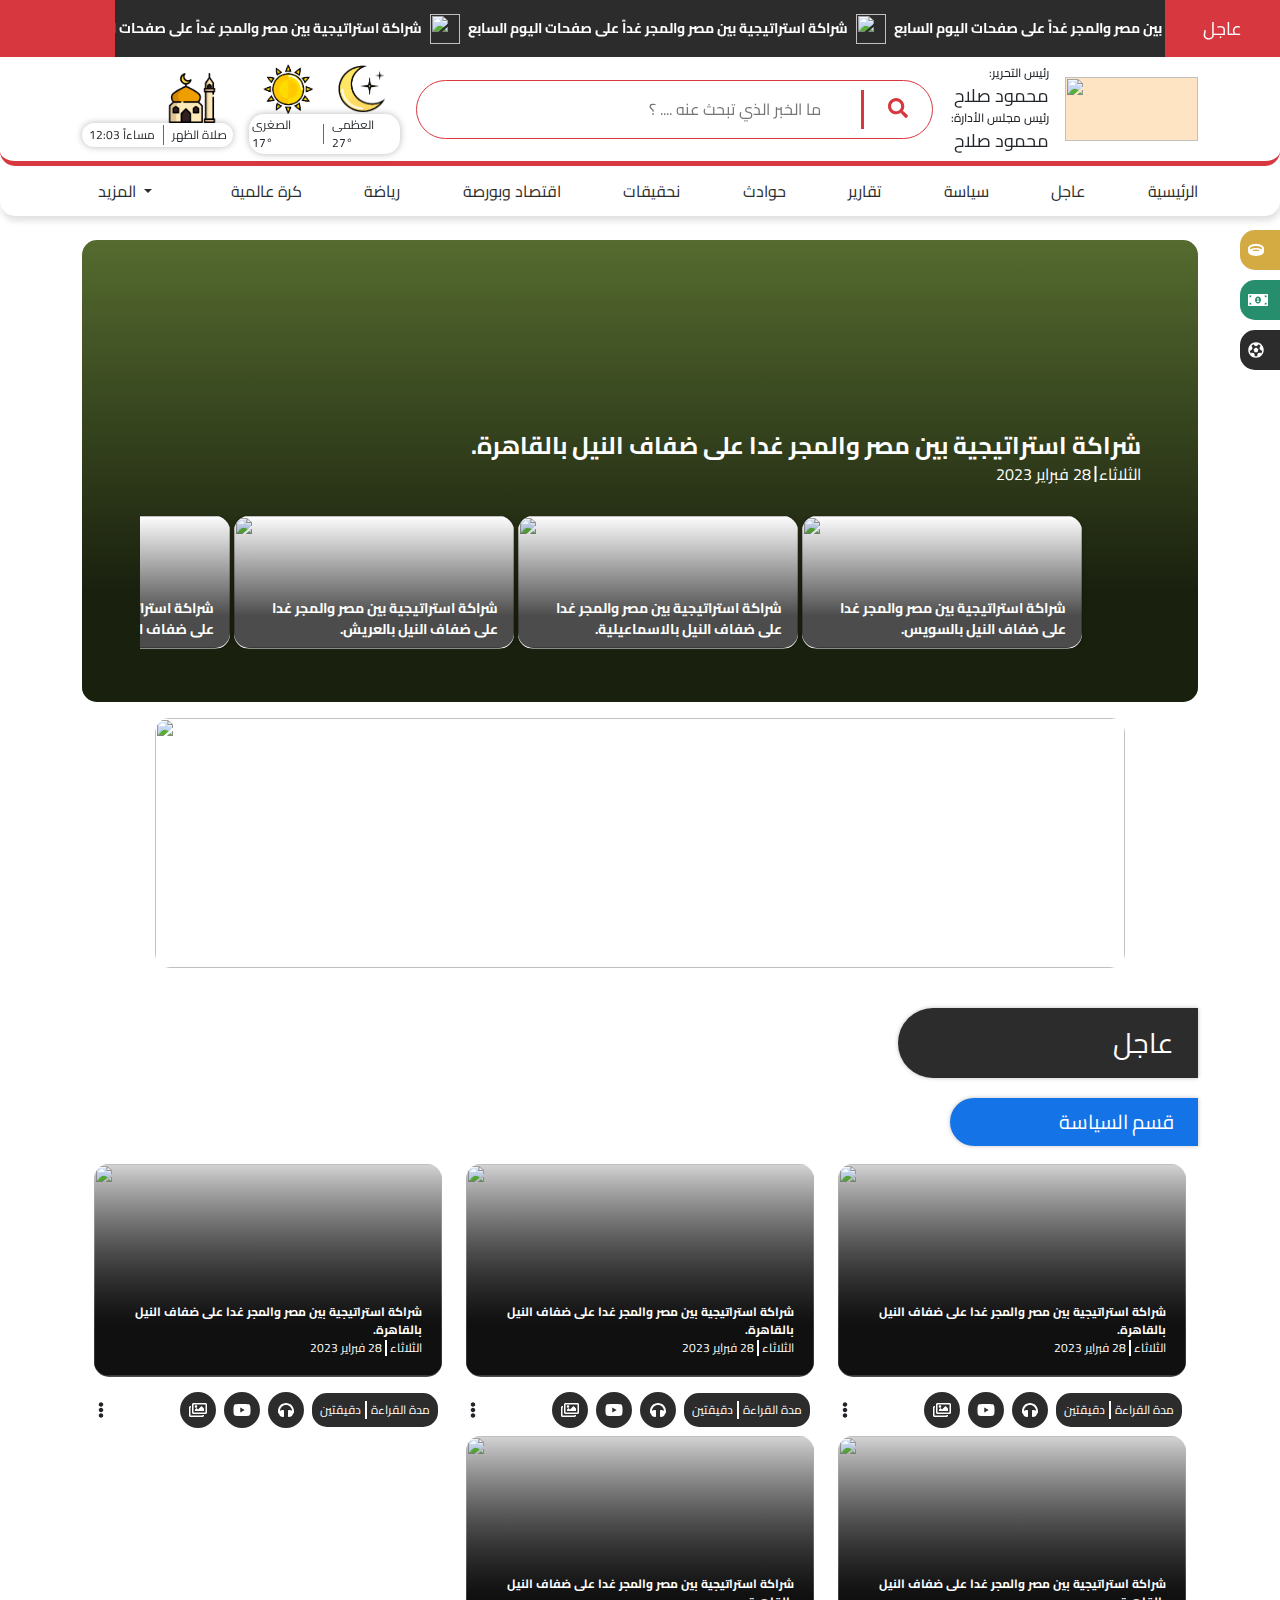
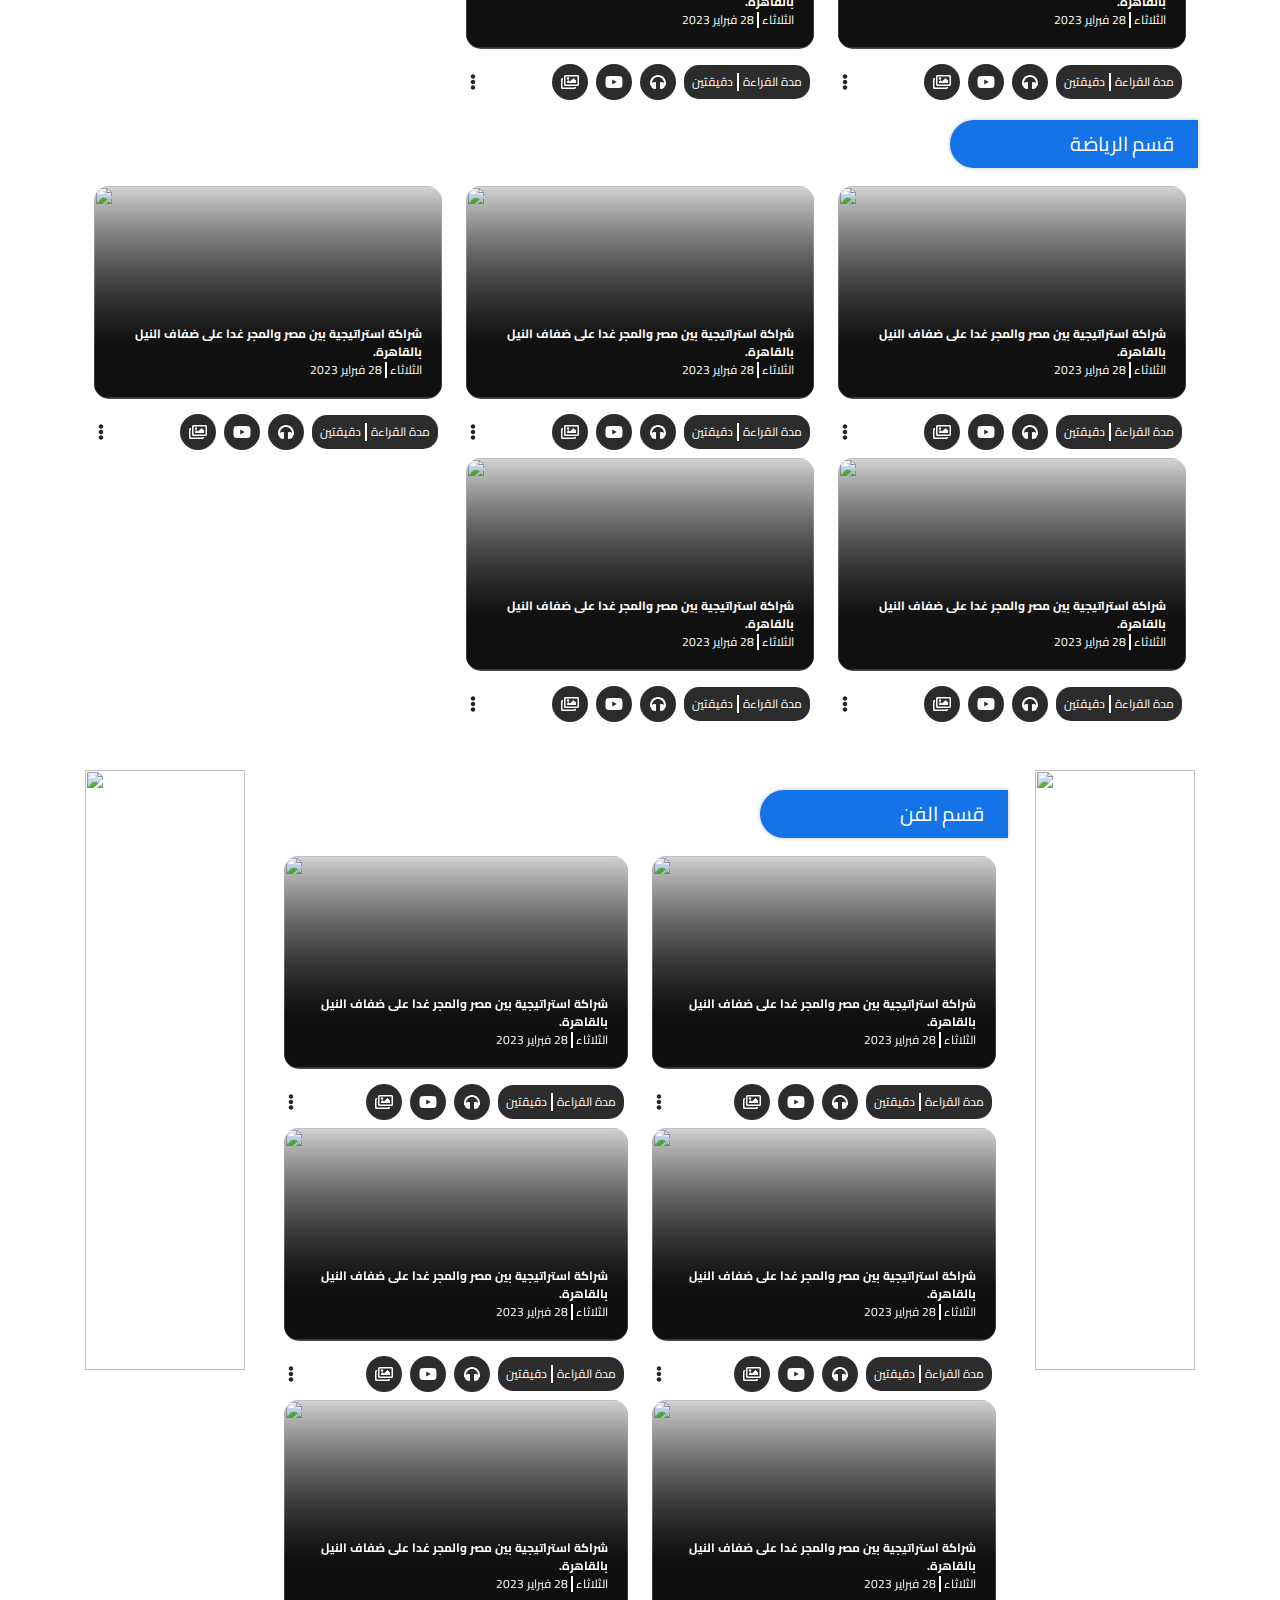
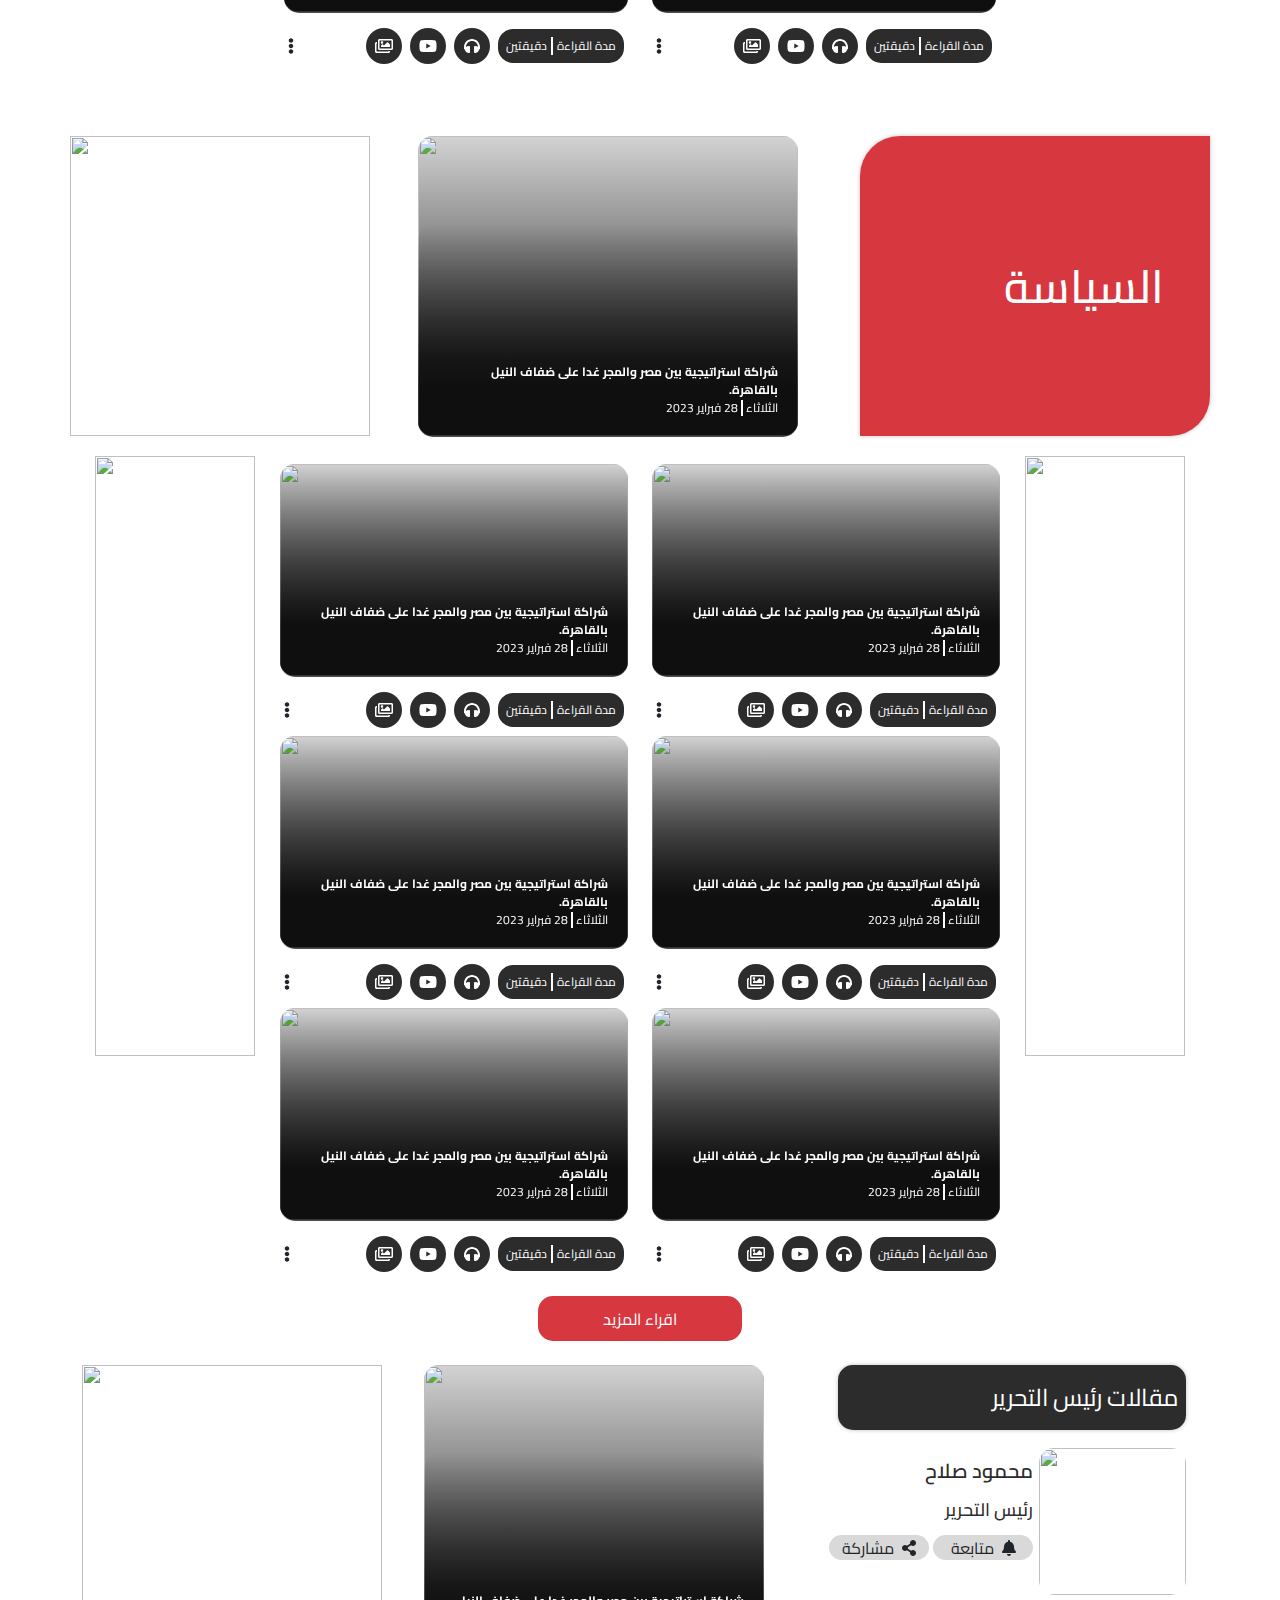
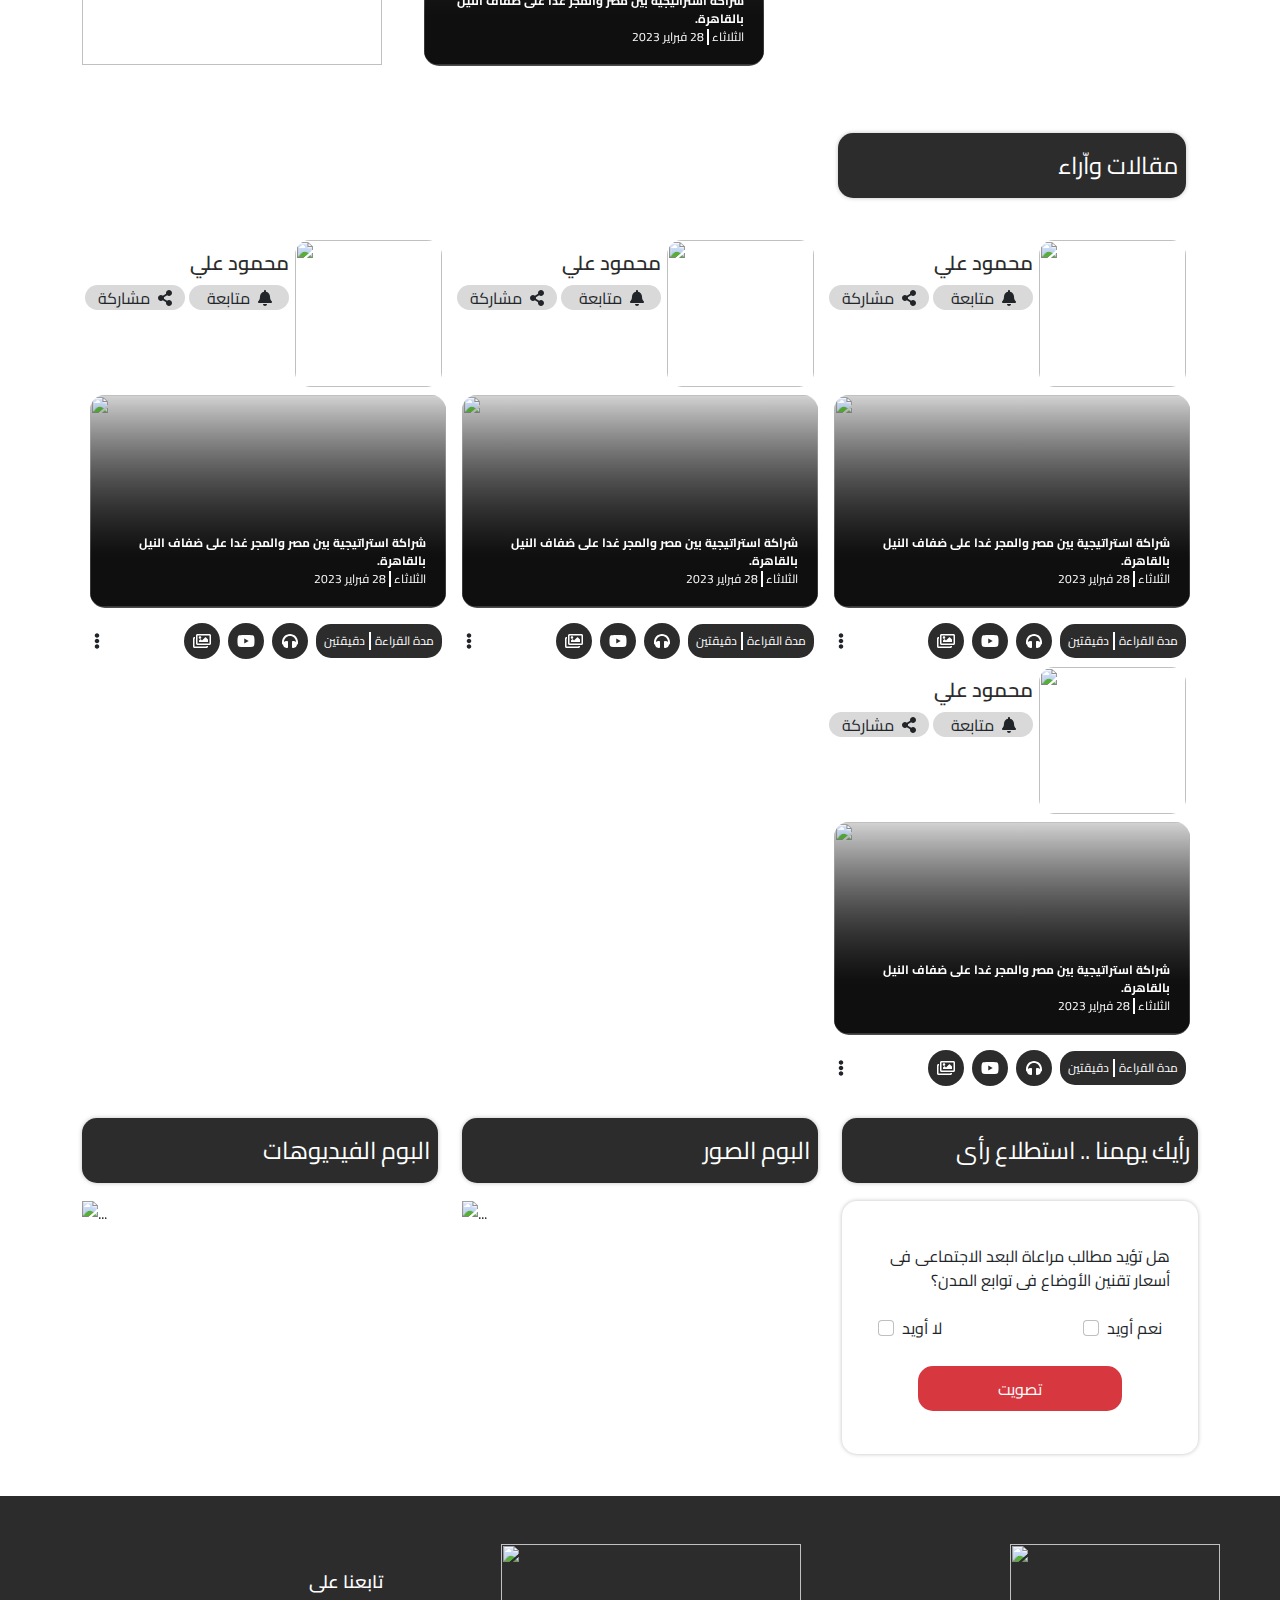
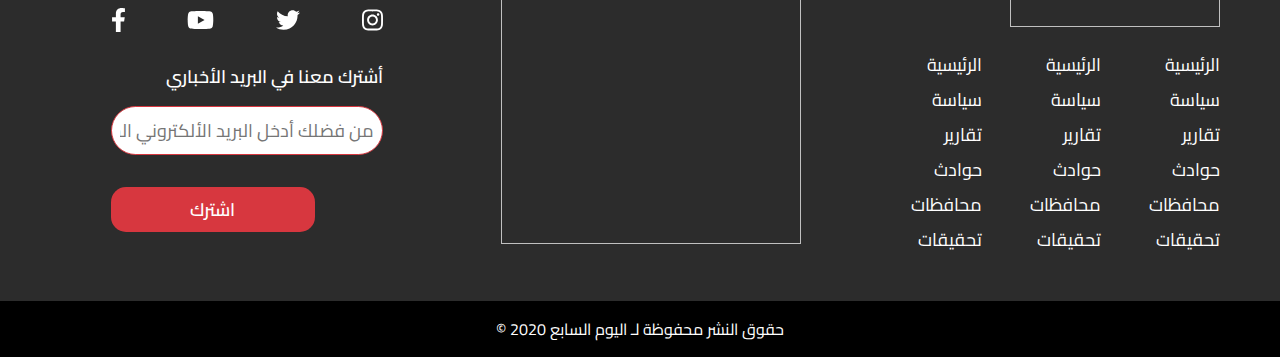
==== commit d563c46d: "make edite in burger menu" ====
--- a/index.html
+++ b/index.html
@@ -2743,7 +2743,7 @@
                         
                     </div>
                     <div class="row d-flex flex-column flex-sm-row-reverse justify-content-between">
-                        <div class="col col-xl-4 col-sm-7">
+                        <div class="col col-xl-4 col-sm-6">
                             <div class="col d-flex flex-row-reverse gap-2">
                                 <div class="col col-lg-5">  
                                     <a class=" editorImage d-flex flex-column align-items-end" href="http://">                    
@@ -2754,7 +2754,7 @@
                                     <a class="d-flex flex-column align-items-end" href="http://">
                                         <p class="editorName">محمود علي</p>
                                     </a>
-                                    <div class="col d-flex flex-sm-row-reverse align-items-end flex-column gap-1">
+                                    <div class="col d-flex flex-md-column flex-lg-row-reverse align-items-end flex-column gap-1">
                                         <div class="follow d-flex flex-row justify-content-center align-items-center gap-2 mb-2 mb-sm-0">
                                             <p>متابعة</p>
                                             <i class="fas fa-bell"></i>
@@ -2861,7 +2861,7 @@
                                 </div>
                             </div>
                         </div>
-                        <div class="col col-xl-4 col-md-7">
+                        <div class="col col-xl-4 col-sm-6">
                             <div class="col d-flex flex-row-reverse gap-2">
                                 <div class="col col-lg-5">  
                                     <a class=" editorImage d-flex flex-column align-items-end" href="http://">                    
@@ -2870,9 +2870,9 @@
                                 </div>
                                 <div class="col col-md-6 col-lg-7 ">
                                     <a class="d-flex flex-column align-items-end" href="http://">
-                                        <p class="editorName">يوسف محمد</p>
+                                        <p class="editorName">محمود علي</p>
                                     </a>
-                                    <div class="col d-flex flex-sm-row-reverse align-items-end flex-column gap-1">
+                                    <div class="col d-flex flex-md-column flex-lg-row-reverse align-items-end flex-column gap-1">
                                         <div class="follow d-flex flex-row justify-content-center align-items-center gap-2 mb-2 mb-sm-0">
                                             <p>متابعة</p>
                                             <i class="fas fa-bell"></i>
@@ -2979,7 +2979,7 @@
                                 </div>
                             </div>
                         </div>
-                        <div class="col col-xl-4 col-md-7">
+                        <div class="col col-xl-4 col-sm-6">
                             <div class="col d-flex flex-row-reverse gap-2">
                                 <div class="col col-lg-5">  
                                     <a class=" editorImage d-flex flex-column align-items-end" href="http://">                    
@@ -2988,9 +2988,9 @@
                                 </div>
                                 <div class="col col-md-6 col-lg-7 ">
                                     <a class="d-flex flex-column align-items-end" href="http://">
-                                        <p class="editorName">صفوت حسين</p>
+                                        <p class="editorName">محمود علي</p>
                                     </a>
-                                    <div class="col d-flex flex-sm-row-reverse align-items-end flex-column gap-1">
+                                    <div class="col d-flex flex-md-column flex-lg-row-reverse align-items-end flex-column gap-1">
                                         <div class="follow d-flex flex-row justify-content-center align-items-center gap-2 mb-2 mb-sm-0">
                                             <p>متابعة</p>
                                             <i class="fas fa-bell"></i>
@@ -3097,7 +3097,7 @@
                                 </div>
                             </div>
                         </div>
-                        <div class="col col-xl-4 col-md-7">
+                        <div class="col col-xl-4 col-sm-6">
                             <div class="col d-flex flex-row-reverse gap-2">
                                 <div class="col col-lg-5">  
                                     <a class=" editorImage d-flex flex-column align-items-end" href="http://">                    
@@ -3106,9 +3106,9 @@
                                 </div>
                                 <div class="col col-md-6 col-lg-7 ">
                                     <a class="d-flex flex-column align-items-end" href="http://">
-                                        <p class="editorName">صفوت حسين</p>
+                                        <p class="editorName">محمود علي</p>
                                     </a>
-                                    <div class="col d-flex flex-sm-row-reverse align-items-end flex-column gap-1">
+                                    <div class="col d-flex flex-md-column flex-lg-row-reverse align-items-end flex-column gap-1">
                                         <div class="follow d-flex flex-row justify-content-center align-items-center gap-2 mb-2 mb-sm-0">
                                             <p>متابعة</p>
                                             <i class="fas fa-bell"></i>
@@ -3220,7 +3220,7 @@
         <!-- end article for other editor -->
 
         <!-- start survy , image album and videos -->
-        <div class="row d-flex flex-md-row-reverse justify-content-center align-items-start flex-column mt-4">
+        <div class="row d-flex flex-md-row-reverse justify-content-start align-items-start flex-column mt-4">
             <!-- start survy -->
             <div class="col-12 col-xl-4 col-md-6 col-sm-3 mb-sm-4 mx-sm-0">
                 <div class="articlEditor d-flex flex-column">
@@ -3676,7 +3676,7 @@
     <!-- start Burger Menu -->
     <div id="burgermenuoverlay" class="burgermenuoverlay">
         <div class="burgermenu d-flex d-md-none flex-column gap-4 justify-content-start align-items-end">
-            <div class="closeGoldbutton">
+            <div class="closeburgerbutton">
                 <div class="closeButton d-flex flex-row justify-content-end align-items-end">
                     <i class="fas fa-times"></i>
                 </div>
@@ -3695,26 +3695,28 @@
                     <label>الأقسام</label>
                 </div>
                 <div class="allsections ">
-                    <div class="sectiontitle "> <p>عاجل</p> </div>
-                    <div class="sectiontitle "> <p>السياسة</p> </div>
-                    <div class="sectiontitle "> <p>الاقتصاد</p> </div>
-                    <div class="sectiontitle "> <p>الرياضة</p> </div>
-                    <div class="sectiontitle "> <p>السياحة</p> </div>
-                    <div class="sectiontitle "> <p>التعليم</p> </div>
-                    <div class="sectiontitle "> <p>الزراعة</p> </div>
-                    <div class="sectiontitle "> <p>تحقيقات</p> </div>
-                    <div class="sectiontitle "> <p>حوادث</p> </div>
-                    <div class="sectiontitle "> <p>تقارير</p> </div>
+                    <div class="sectiontitle "> <p><a href="./index.html">الرئيسية</a></p> </div>
+                    <div class="sectiontitle "> <p><a href="./news-section-page.html">عاجل</a></p> </div>
+                    <div class="sectiontitle "> <p><a href="./news-section-page.html">سياسة</a></p> </div>
+                    <div class="sectiontitle "> <p><a href="./news-section-page.html">تقارير</a></p> </div>
+                    <div class="sectiontitle "> <p><a href="./news-section-page.html">حوادث</a></p> </div>
+                    <div class="sectiontitle "> <p><a href="./news-section-page.html">نحقيقات</a></p> </div>
+                    <div class="sectiontitle "> <p><a href="./news-section-page.html">اقتصاد</a></p> </div>
+                    <div class="sectiontitle "> <p><a href="./news-section-page.html">رياضة</a></p> </div>
+                    <div class="sectiontitle "> <p><a href="./news-section-page.html">كرة عالمية</a></p> </div>
+                    <div class="sectiontitle "> <p><a href="./news-section-page.html">سينما وفنون</a></p> </div>
                 </div>
             </div>
             <div class="w-100 mainNotfication d-flex flex-column align-items-end">
                 <div class="headSectionTitle">
                     <label>الأشعارات</label>
                 </div>
-                <div class="notficationSections ">
+                <div class="notficationSections d-flex flex-row-reverse gap-2 justify-content-center align-items-center ">
                     <div class="notficationtitle "> <p>استقبال إشعارات  بأحدث الأخبار</p> </div>
                     <div class="notficationToggel "> 
-                        
+                        <div class="form-check form-switch">
+                            <input class="form-check-input" type="checkbox" id="flexSwitchCheckChecked" >
+                        </div>
                     </div>
 
                 </div>
@@ -3929,7 +3931,7 @@
                     <i class="fas fa-times"></i>
                 </div>
             </div>
-            <div class="selecteCurrancy gap-2 d-flex flex-row-reverse justify-content-between align-items-end">
+            <div class="selecteCurrancy gap-2 d-flex flex-sm-row-reverse flex-column justify-content-between align-items-end">
                 <div class="col-md-4 mainCurrancy d-flex flex-column align-items-end ">
                     <div class="maincurrancyTitle">
                         <p>العملة الأساسية</p>
@@ -4282,7 +4284,7 @@
                     </div>
                 </div>
             </div>
-            <div class="showCurrancyRate gap-2 d-flex flex-row-reverse justify-content-between align-items-center mt-4">
+            <div class="showCurrancyRate gap-2 d-flex flex-sm-row-reverse flex-column justify-content-between align-items-center mt-4">
                 <div class="col-md-4 mainCurrancySelected d-flex flex-row-reverse gap-1 ">
                     <div class="mainflag">
                         <img src="https://via.placeholder.com/40x40" width="40px" height="40px">
@@ -4366,7 +4368,7 @@
                         <div class="matcheTime d-flex flex-row-reverse justify-content-center align-items-center">
                             <p>7:30 pm</p>
                         </div>
-                        <div class="twoTeam d-flex flex-row-reverse justify-content-center align-items-center pt-2 gap-3">
+                        <div class="twoTeam d-flex flex-sm-row-reverse flex-column justify-content-center align-items-center pt-2 gap-3">
                             <div class="teamHost d-flex flex-row-reverse justify-content-center align-items-center gap-1">
                                 <div class="teamname">الزمالك</div>
                                 <div class="teamlogo">
@@ -4399,7 +4401,7 @@
                         <div class="matcheTime d-flex flex-row-reverse justify-content-center align-items-center">
                             <p>7:30 pm</p>
                         </div>
-                        <div class="twoTeam d-flex flex-row-reverse justify-content-center align-items-center pt-2 gap-3">
+                        <div class="twoTeam d-flex flex-sm-row-reverse flex-column justify-content-center align-items-center pt-2 gap-3">
                             <div class="teamHost d-flex flex-row-reverse justify-content-center align-items-center gap-1">
                                 <div class="teamname">الزمالك</div>
                                 <div class="teamlogo">
@@ -4432,7 +4434,7 @@
                         <div class="matcheTime d-flex flex-row-reverse justify-content-center align-items-center">
                             <p>7:30 pm</p>
                         </div>
-                        <div class="twoTeam d-flex flex-row-reverse justify-content-center align-items-center pt-2 gap-3">
+                        <div class="twoTeam d-flex flex-sm-row-reverse flex-column justify-content-center align-items-center pt-2 gap-3">
                             <div class="teamHost d-flex flex-row-reverse justify-content-center align-items-center gap-1">
                                 <div class="teamname">الزمالك</div>
                                 <div class="teamlogo">
@@ -4465,7 +4467,7 @@
                         <div class="matcheTime d-flex flex-row-reverse justify-content-center align-items-center">
                             <p>7:30 pm</p>
                         </div>
-                        <div class="twoTeam d-flex flex-row-reverse justify-content-center align-items-center pt-2 gap-3">
+                        <div class="twoTeam d-flex flex-sm-row-reverse flex-column justify-content-center align-items-center pt-2 gap-3">
                             <div class="teamHost d-flex flex-row-reverse justify-content-center align-items-center gap-1">
                                 <div class="teamname">الزمالك</div>
                                 <div class="teamlogo">
@@ -4498,7 +4500,7 @@
                         <div class="matcheTime d-flex flex-row-reverse justify-content-center align-items-center">
                             <p>7:30 pm</p>
                         </div>
-                        <div class="twoTeam d-flex flex-row-reverse justify-content-center align-items-center pt-2 gap-3">
+                        <div class="twoTeam d-flex flex-sm-row-reverse flex-column justify-content-center align-items-center pt-2 gap-3">
                             <div class="teamHost d-flex flex-row-reverse justify-content-center align-items-center gap-1">
                                 <div class="teamname">الزمالك</div>
                                 <div class="teamlogo">
@@ -4531,7 +4533,7 @@
                         <div class="matcheTime d-flex flex-row-reverse justify-content-center align-items-center">
                             <p>7:30 pm</p>
                         </div>
-                        <div class="twoTeam d-flex flex-row-reverse justify-content-center align-items-center pt-2 gap-3">
+                        <div class="twoTeam d-flex flex-sm-row-reverse flex-column justify-content-center align-items-center pt-2 gap-3">
                             <div class="teamHost d-flex flex-row-reverse justify-content-center align-items-center gap-1">
                                 <div class="teamname">الزمالك</div>
                                 <div class="teamlogo">
@@ -4564,7 +4566,7 @@
                         <div class="matcheTime d-flex flex-row-reverse justify-content-center align-items-center">
                             <p>7:30 pm</p>
                         </div>
-                        <div class="twoTeam d-flex flex-row-reverse justify-content-center align-items-center pt-2 gap-3">
+                        <div class="twoTeam d-flex flex-sm-row-reverse flex-column justify-content-center align-items-center pt-2 gap-3">
                             <div class="teamHost d-flex flex-row-reverse justify-content-center align-items-center gap-1">
                                 <div class="teamname">الزمالك</div>
                                 <div class="teamlogo">
@@ -4597,7 +4599,7 @@
                         <div class="matcheTime d-flex flex-row-reverse justify-content-center align-items-center">
                             <p>7:30 pm</p>
                         </div>
-                        <div class="twoTeam d-flex flex-row-reverse justify-content-center align-items-center pt-2 gap-3">
+                        <div class="twoTeam d-flex flex-sm-row-reverse flex-column justify-content-center align-items-center pt-2 gap-3">
                             <div class="teamHost d-flex flex-row-reverse justify-content-center align-items-center gap-1">
                                 <div class="teamname">الزمالك</div>
                                 <div class="teamlogo">
@@ -4630,7 +4632,7 @@
                         <div class="matcheTime d-flex flex-row-reverse justify-content-center align-items-center">
                             <p>7:30 pm</p>
                         </div>
-                        <div class="twoTeam d-flex flex-row-reverse justify-content-center align-items-center pt-2 gap-3">
+                        <div class="twoTeam d-flex flex-sm-row-reverse flex-column justify-content-center align-items-center pt-2 gap-3">
                             <div class="teamHost d-flex flex-row-reverse justify-content-center align-items-center gap-1">
                                 <div class="teamname">الزمالك</div>
                                 <div class="teamlogo">
@@ -4663,7 +4665,7 @@
                         <div class="matcheTime d-flex flex-row-reverse justify-content-center align-items-center">
                             <p>7:30 pm</p>
                         </div>
-                        <div class="twoTeam d-flex flex-row-reverse justify-content-center align-items-center pt-2 gap-3">
+                        <div class="twoTeam d-flex flex-sm-row-reverse flex-column justify-content-center align-items-center pt-2 gap-3">
                             <div class="teamHost d-flex flex-row-reverse justify-content-center align-items-center gap-1">
                                 <div class="teamname">الزمالك</div>
                                 <div class="teamlogo">
@@ -4696,7 +4698,7 @@
                         <div class="matcheTime d-flex flex-row-reverse justify-content-center align-items-center">
                             <p>7:30 pm</p>
                         </div>
-                        <div class="twoTeam d-flex flex-row-reverse justify-content-center align-items-center pt-2 gap-3">
+                        <div class="twoTeam d-flex flex-sm-row-reverse flex-column justify-content-center align-items-center pt-2 gap-3">
                             <div class="teamHost d-flex flex-row-reverse justify-content-center align-items-center gap-1">
                                 <div class="teamname">الزمالك</div>
                                 <div class="teamlogo">
@@ -4729,7 +4731,7 @@
                         <div class="matcheTime d-flex flex-row-reverse justify-content-center align-items-center">
                             <p>7:30 pm</p>
                         </div>
-                        <div class="twoTeam d-flex flex-row-reverse justify-content-center align-items-center pt-2 gap-3">
+                        <div class="twoTeam d-flex flex-sm-row-reverse flex-column justify-content-center align-items-center pt-2 gap-3">
                             <div class="teamHost d-flex flex-row-reverse justify-content-center align-items-center gap-1">
                                 <div class="teamname">الزمالك</div>
                                 <div class="teamlogo">
--- a/css/style.css
+++ b/css/style.css
@@ -329,7 +329,7 @@
     display: block;
     width: 150px;
     position: relative;
-    top: -161px;
+    top: -65%;
 }
 
 .articlestimeItems {
@@ -892,7 +892,7 @@
             padding: 25px;  
         }
 
-        .fa-times{
+        .burgermenu  .fa-times{
             color: var(--text-color);
             cursor: pointer;
          }
@@ -924,19 +924,27 @@
         }
 
 
-        .sectiontitle > p{
+        .sectiontitle > p {
             color:var(--text-color);
             font-size: 18px;
             padding: 4px 0;
             border-bottom: 2px solid var(--six-color);
             text-align: right;
         }
+        .sectiontitle  a {
+            color:var(--text-color);
+        }
 
         .notficationtitle > p{
             color:var(--text-color);
             font-size: 14px;
             padding: 4px 0;
             text-align: right;
+        }
+
+        .form-check-input:checked {
+            background-color: var(--secondary-color);
+            border-color: var(--secondary-color);
         }
 
         /* end Burger Menu */
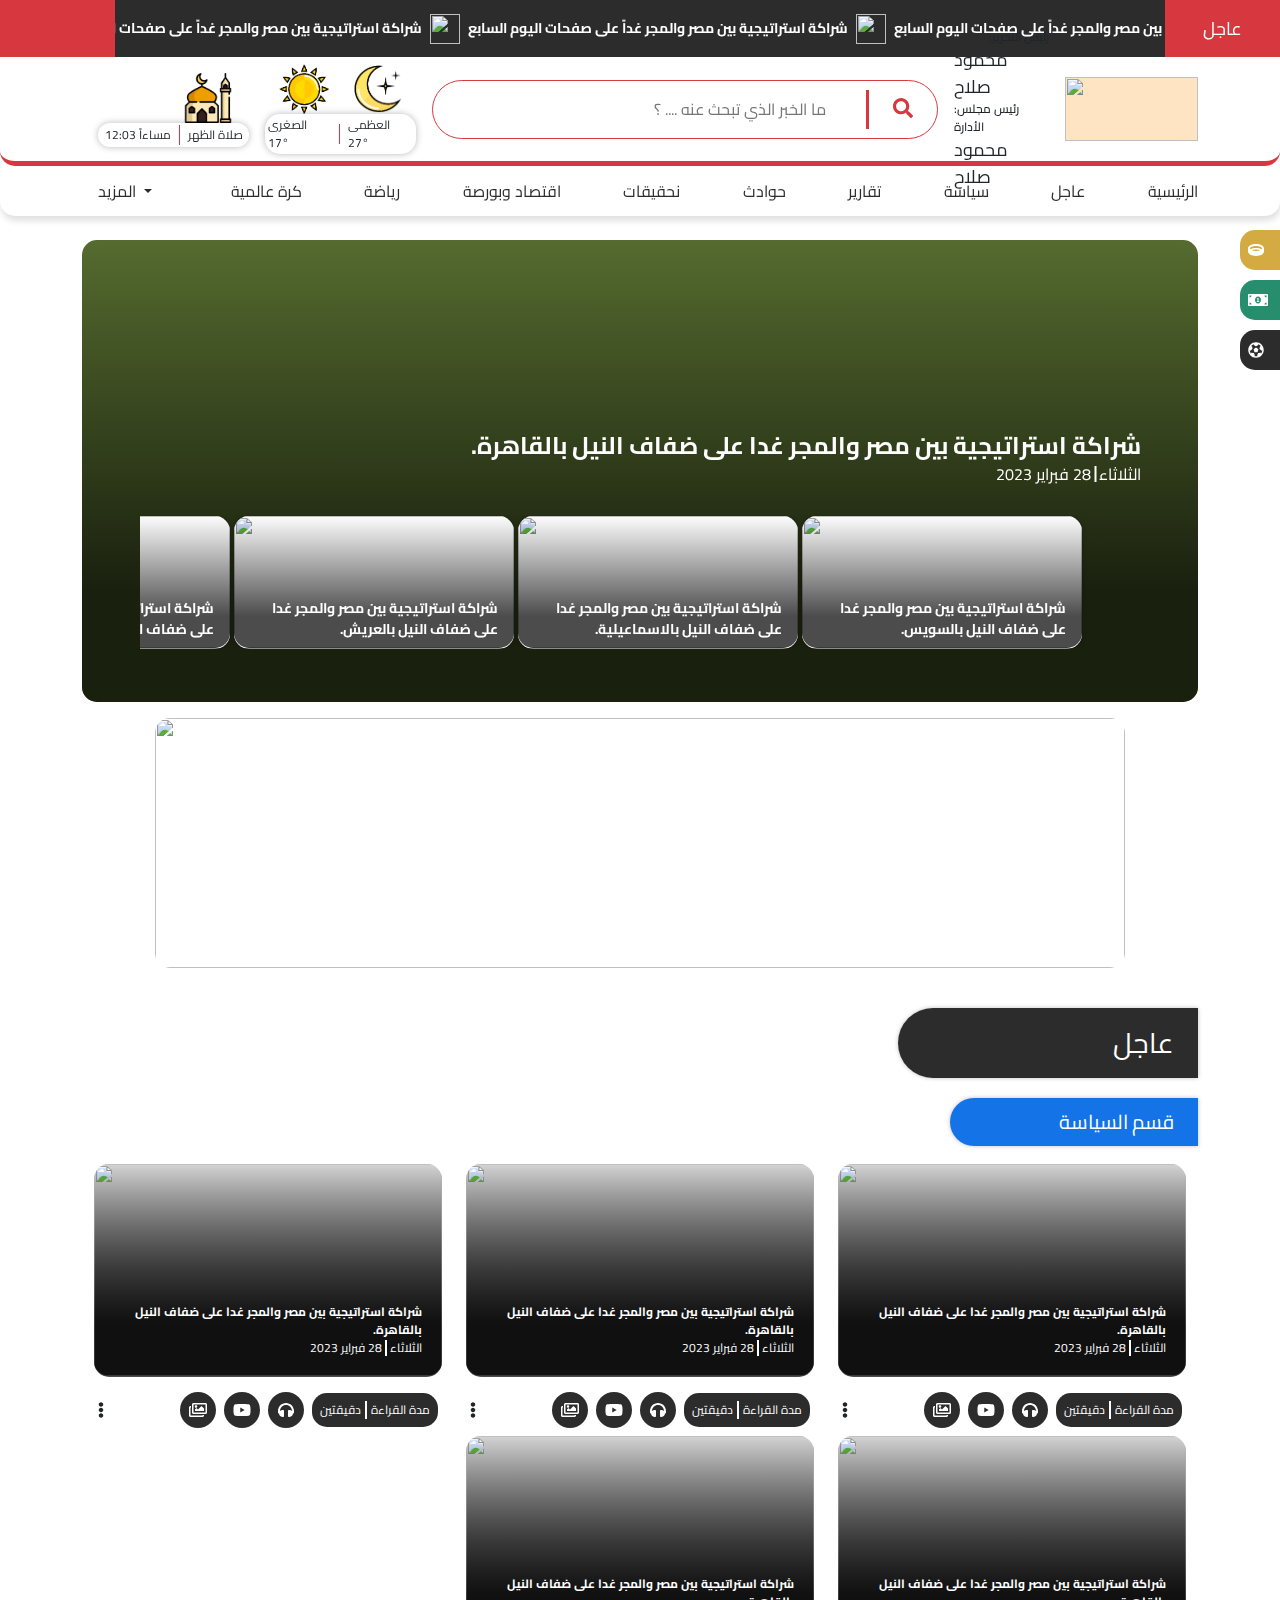
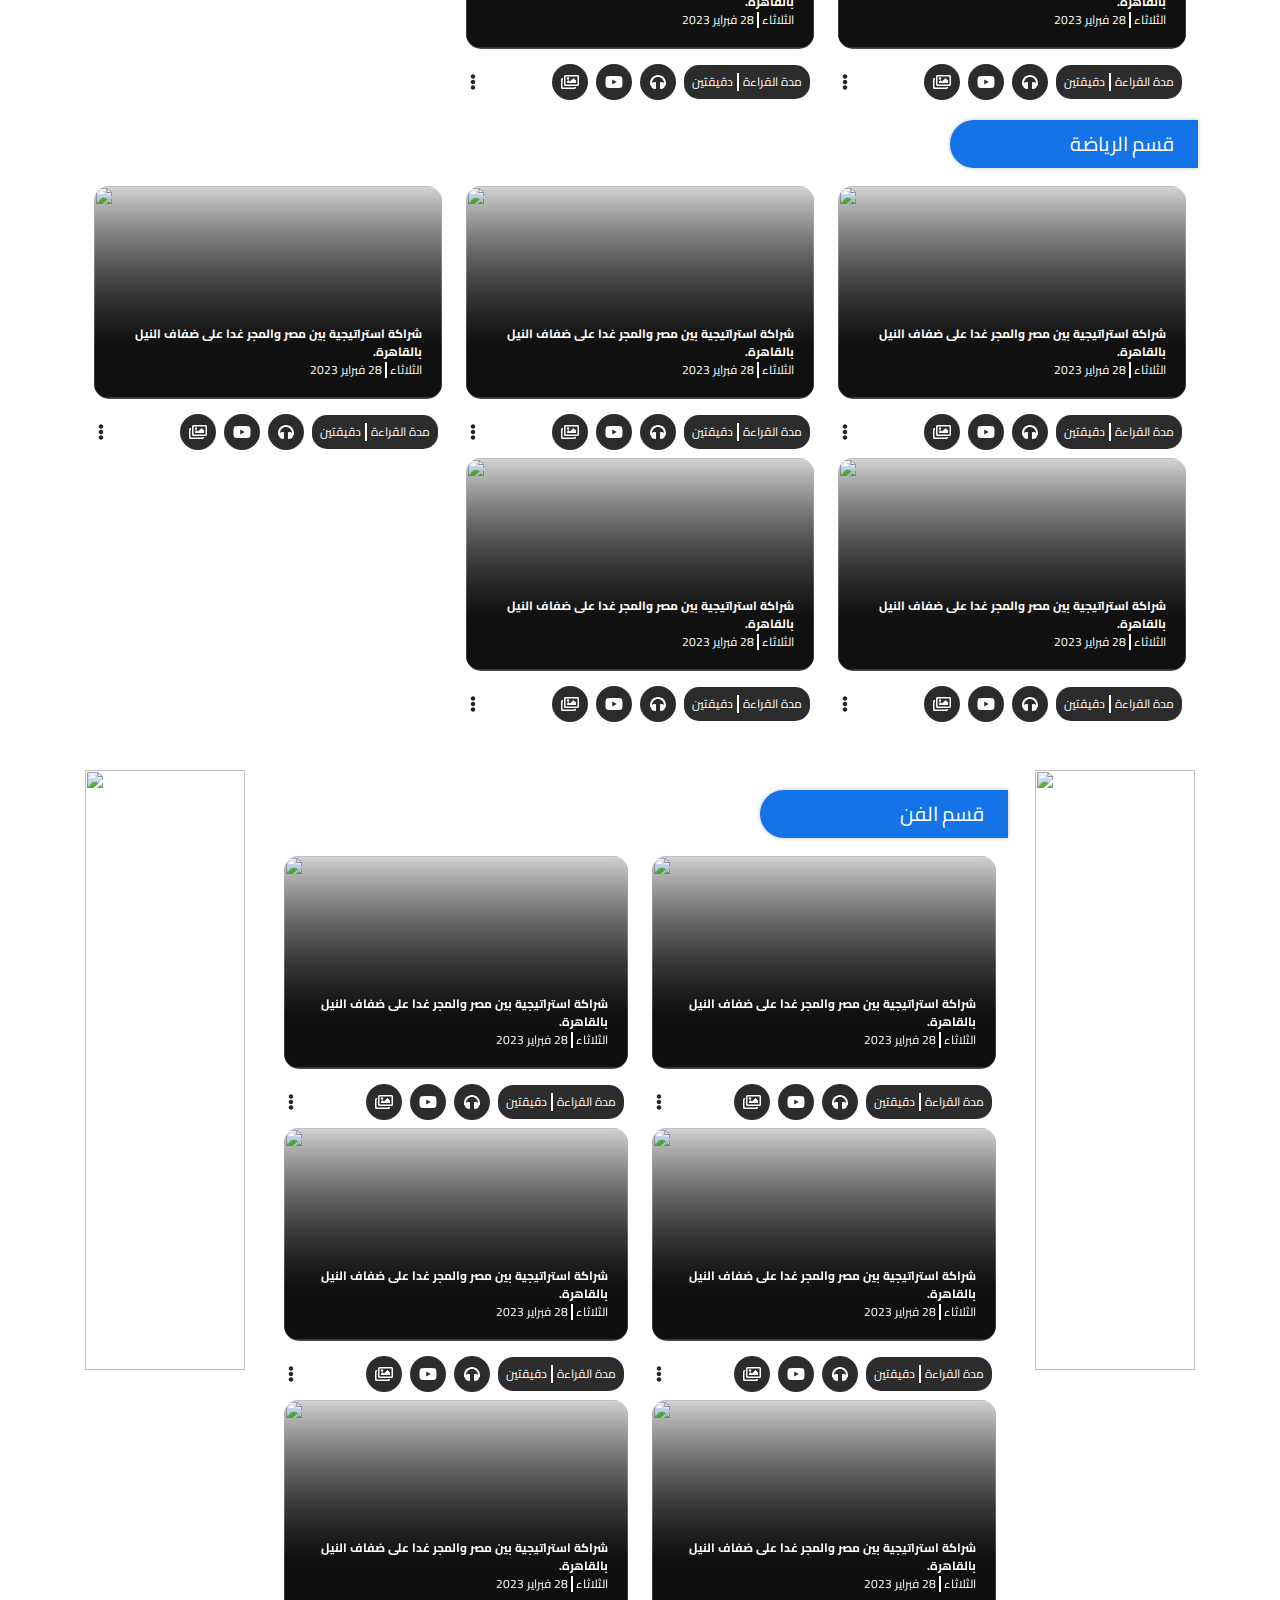
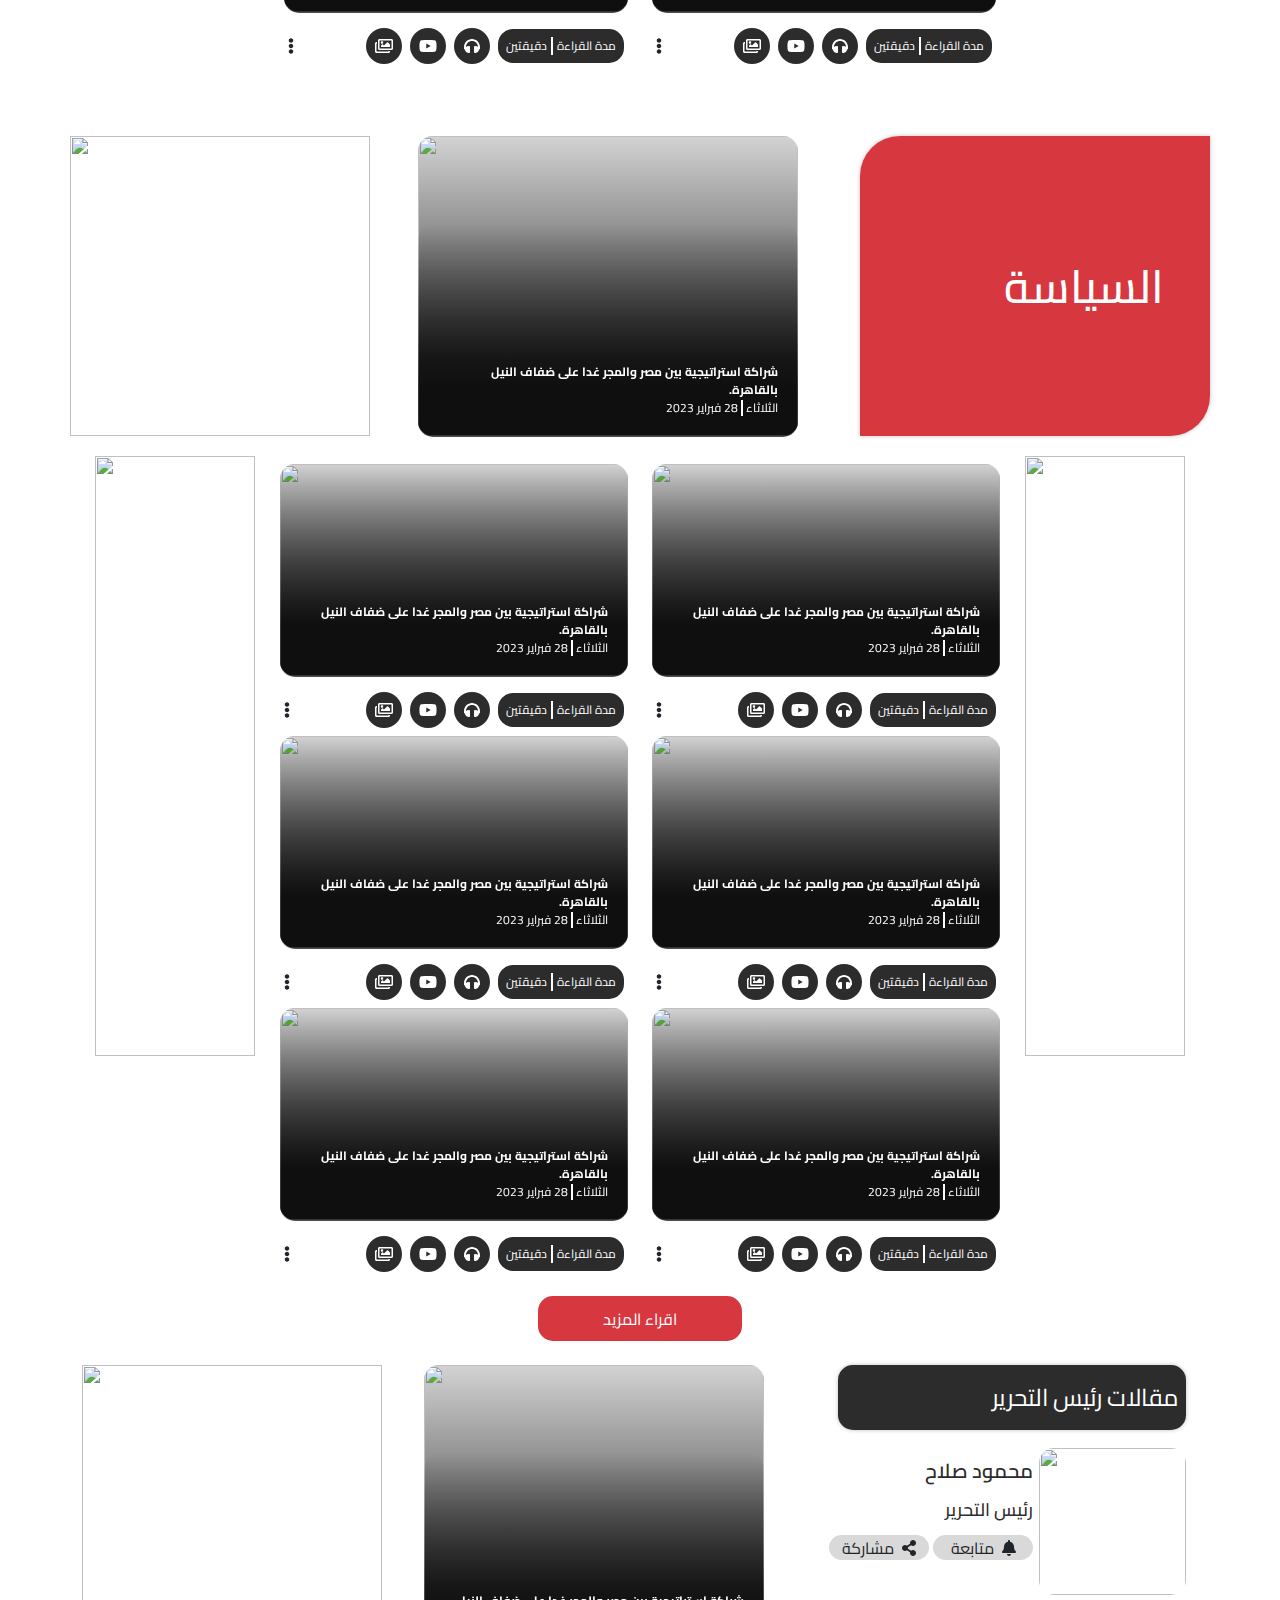
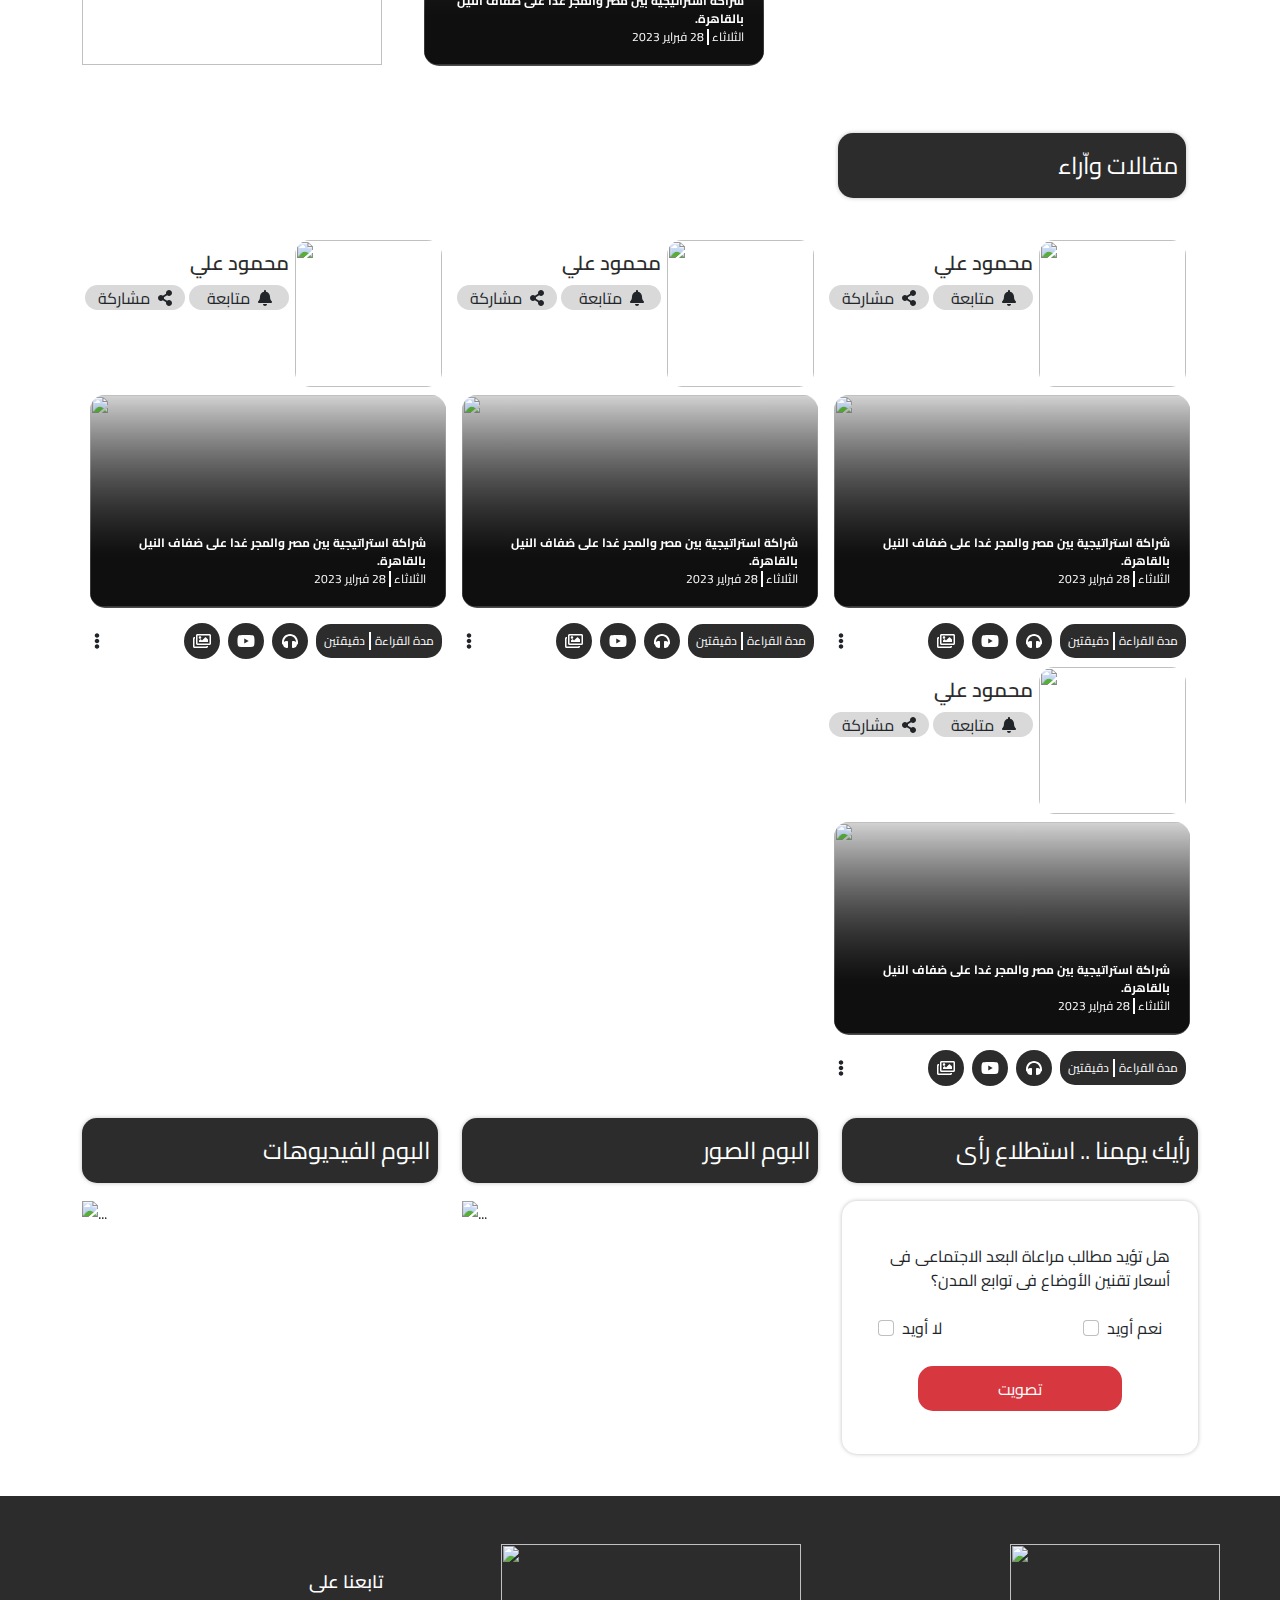
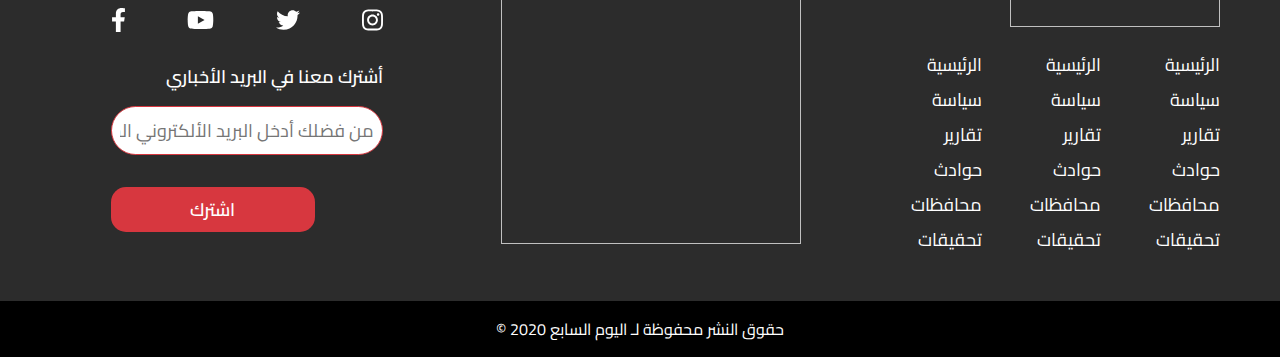
==== commit a393153e: "edit in burgermenu" ====
--- a/index.html
+++ b/index.html
@@ -129,6 +129,45 @@
                                 <p>12:03 مساءاً</p>
                             </div>
                         </div>
+                        <div class="paryertimesubmenu ">
+            <ul id="paryertimeItems" class="list-group paryertimeItems">
+                <li class="list-group-item">
+                    <div class="d-flex flex-row-reverse justify-content-center align-items-center gap-2">
+                        <p>صلاة الظهر</p>
+                        <div class="vlPrayer"></div>
+                        <p>12:03 مساءاً</p>
+                    </div>
+                </li>
+                <li class="list-group-item">
+                    <div class="d-flex flex-row-reverse justify-content-center align-items-center gap-2">
+                        <p>صلاة العصر</p>
+                        <div class="vlPrayer"></div>
+                        <p>12:03 مساءاً</p>
+                    </div>
+                </li>
+                <li class="list-group-item">
+                    <div class="d-flex flex-row-reverse justify-content-center align-items-center gap-2">
+                        <p>صلاة المغرب</p>
+                        <div class="vlPrayer"></div>
+                        <p>12:03 مساءاً</p>
+                    </div>
+                </li>
+                <li class="list-group-item">
+                    <div class="d-flex flex-row-reverse justify-content-center align-items-center gap-2">
+                        <p>صلاة العشاء</p>
+                        <div class="vlPrayer"></div>
+                        <p>12:03 مساءاً</p>
+                    </div>
+                </li>
+                <li class="list-group-item">
+                    <div class="d-flex flex-row-reverse justify-content-center align-items-center gap-2">
+                        <p>صلاة الفجر</p>
+                        <div class="vlPrayer"></div>
+                        <p>12:03 مساءاً</p>
+                    </div>
+                </li>
+              </ul>
+                        </div>
                     </div>
                 </div>
             </div>
@@ -362,45 +401,7 @@
             </div>
         </div>
 
-        <div class="paryertimesubmenu ">
-            <ul id="paryertimeItems" class="list-group paryertimeItems">
-                <li class="list-group-item">
-                    <div class="d-flex flex-row-reverse justify-content-center align-items-center gap-2">
-                        <p>صلاة الظهر</p>
-                        <div class="vlPrayer"></div>
-                        <p>12:03 مساءاً</p>
-                    </div>
-                </li>
-                <li class="list-group-item">
-                    <div class="d-flex flex-row-reverse justify-content-center align-items-center gap-2">
-                        <p>صلاة العصر</p>
-                        <div class="vlPrayer"></div>
-                        <p>12:03 مساءاً</p>
-                    </div>
-                </li>
-                <li class="list-group-item">
-                    <div class="d-flex flex-row-reverse justify-content-center align-items-center gap-2">
-                        <p>صلاة المغرب</p>
-                        <div class="vlPrayer"></div>
-                        <p>12:03 مساءاً</p>
-                    </div>
-                </li>
-                <li class="list-group-item">
-                    <div class="d-flex flex-row-reverse justify-content-center align-items-center gap-2">
-                        <p>صلاة العشاء</p>
-                        <div class="vlPrayer"></div>
-                        <p>12:03 مساءاً</p>
-                    </div>
-                </li>
-                <li class="list-group-item">
-                    <div class="d-flex flex-row-reverse justify-content-center align-items-center gap-2">
-                        <p>صلاة الفجر</p>
-                        <div class="vlPrayer"></div>
-                        <p>12:03 مساءاً</p>
-                    </div>
-                </li>
-              </ul>
-        </div>
+
     </header>
     <!--end header-->
 
@@ -3688,6 +3689,68 @@
                 <div class="vl"></div>
                 <div class="searchField">
                     <input type="search" class="searchInput" placeholder="ما الخبر الذي تبحث عنه .... ؟">
+                </div>
+            </div>
+            <div class="w-100 headerWidget d-flex flex-column align-items-end">
+                <div class="weather">
+                    <div class="weatherIcon">
+                        <img src="assetes/sun2.png" width="50px" height="50px">
+                        <img src="assetes/Moon2.png" width="50px" height="50px">
+                    </div>
+                    <div class="weatherDetails">
+                        <p>العظمى °27</p>
+                        <div class="vlWeather"></div>
+                        <p>الصغرى °17</p>
+                    </div>
+                </div>
+                <div id="PrayerTime" class="PrayerTime">
+                    <div class="PrayerIcon">
+                        <img src="assetes/619087.png" width="50px" height="50px">
+                    </div>
+                    <div class="PrayerDetails">
+                        <p>صلاة الظهر</p>
+                        <div class="vlPrayer"></div>
+                        <p>12:03 مساءاً</p>
+                    </div>
+                </div>
+                <div class="paryertimesubmenu ">
+                    <ul id="paryertimeItems" class="list-group paryertimeItems">
+                        <li class="list-group-item">
+                            <div class="d-flex flex-row-reverse justify-content-center align-items-center gap-2">
+                                <p>صلاة الظهر</p>
+                                <div class="vlPrayer"></div>
+                                <p>12:03 مساءاً</p>
+                            </div>
+                        </li>
+                        <li class="list-group-item">
+                            <div class="d-flex flex-row-reverse justify-content-center align-items-center gap-2">
+                                <p>صلاة العصر</p>
+                                <div class="vlPrayer"></div>
+                                <p>12:03 مساءاً</p>
+                            </div>
+                        </li>
+                        <li class="list-group-item">
+                            <div class="d-flex flex-row-reverse justify-content-center align-items-center gap-2">
+                                <p>صلاة المغرب</p>
+                                <div class="vlPrayer"></div>
+                                <p>12:03 مساءاً</p>
+                            </div>
+                        </li>
+                        <li class="list-group-item">
+                            <div class="d-flex flex-row-reverse justify-content-center align-items-center gap-2">
+                                <p>صلاة العشاء</p>
+                                <div class="vlPrayer"></div>
+                                <p>12:03 مساءاً</p>
+                            </div>
+                        </li>
+                        <li class="list-group-item">
+                            <div class="d-flex flex-row-reverse justify-content-center align-items-center gap-2">
+                                <p>صلاة الفجر</p>
+                                <div class="vlPrayer"></div>
+                                <p>12:03 مساءاً</p>
+                            </div>
+                        </li>
+                    </ul>
                 </div>
             </div>
             <div class="w-100 mainSection d-flex flex-column align-items-end">
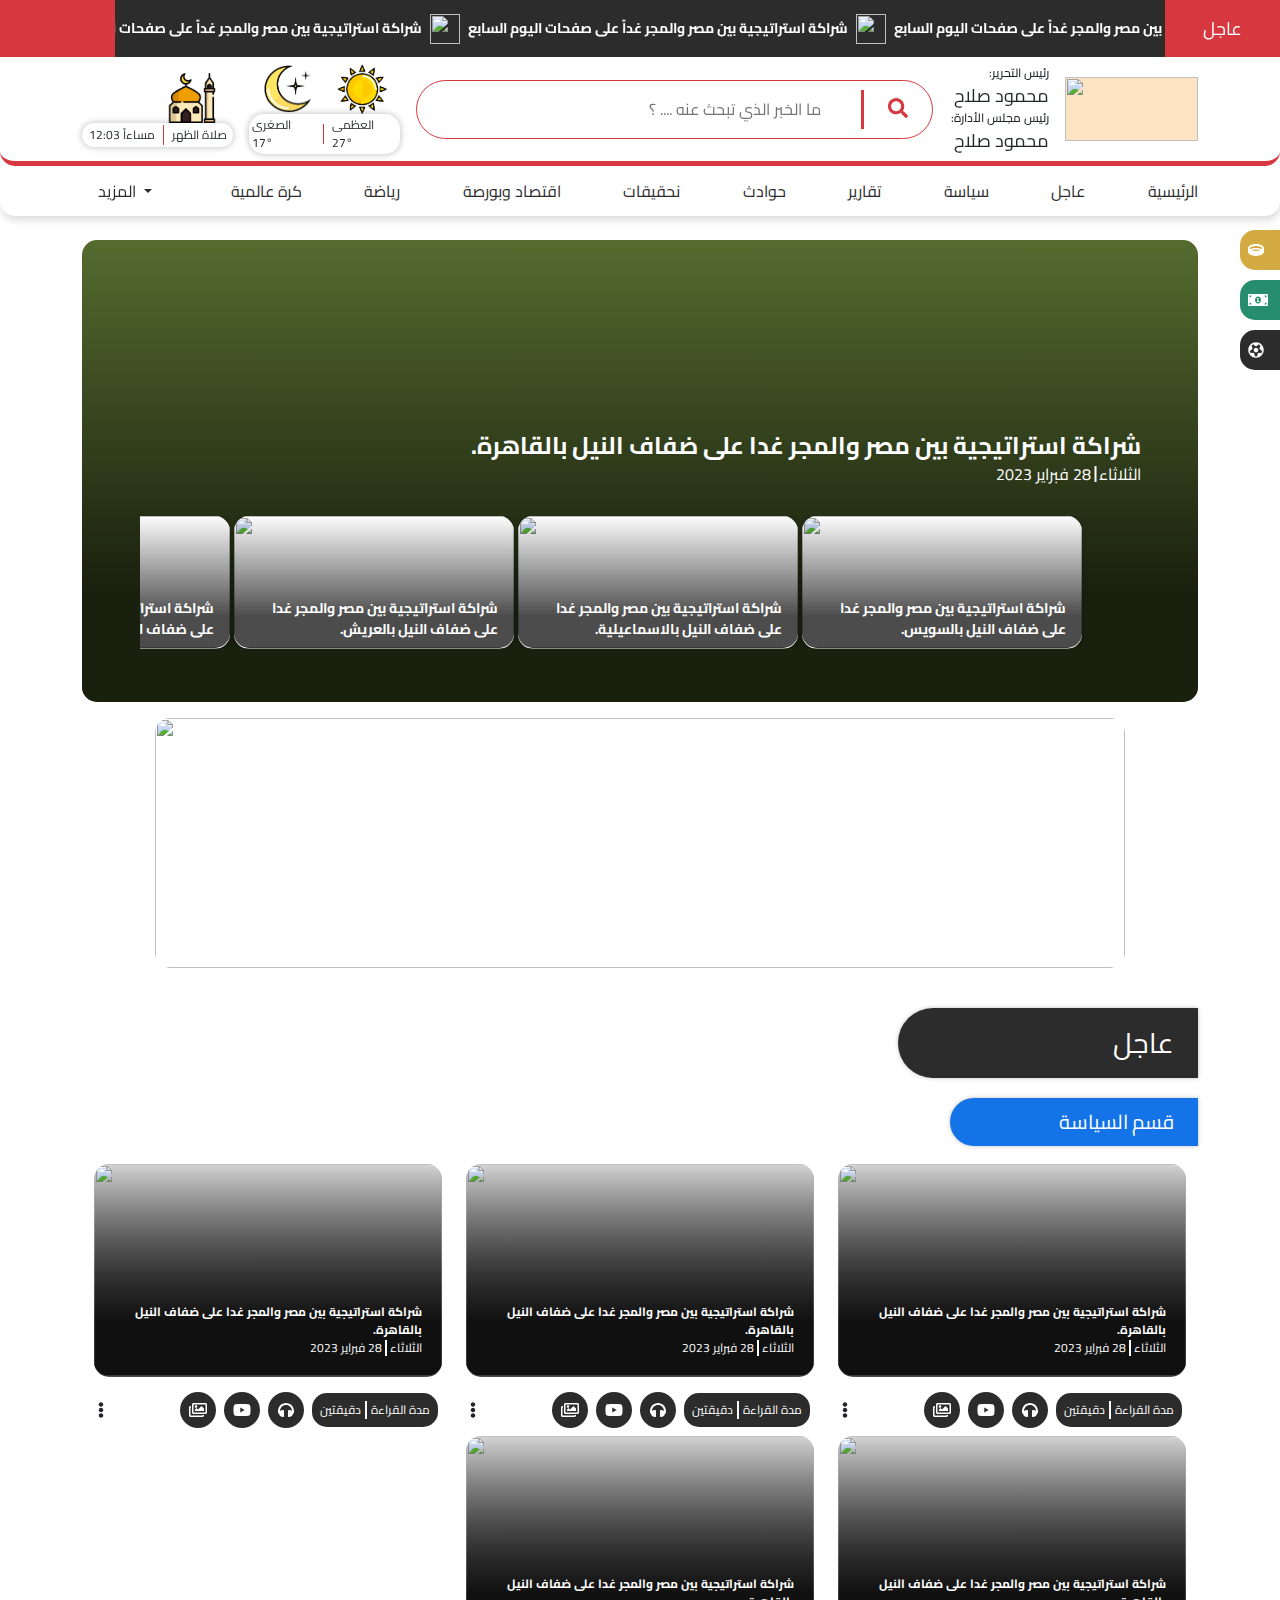
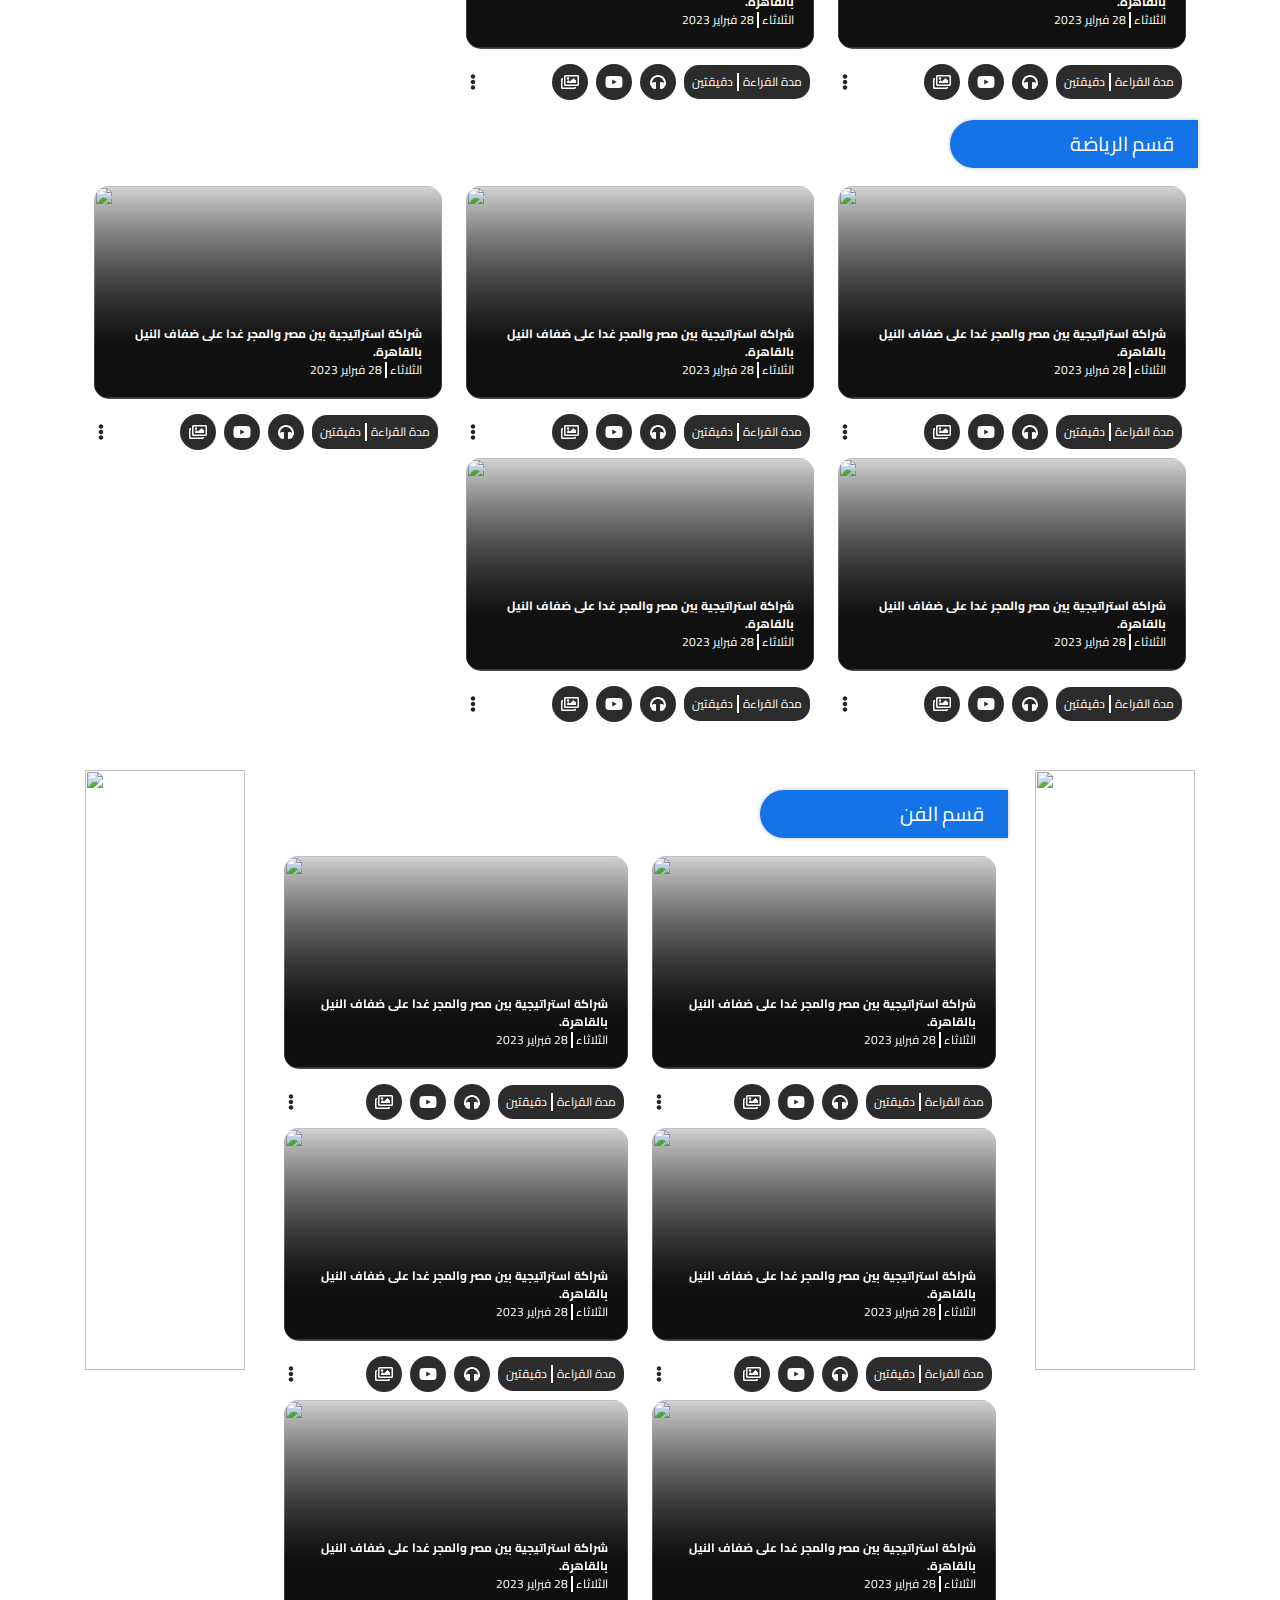
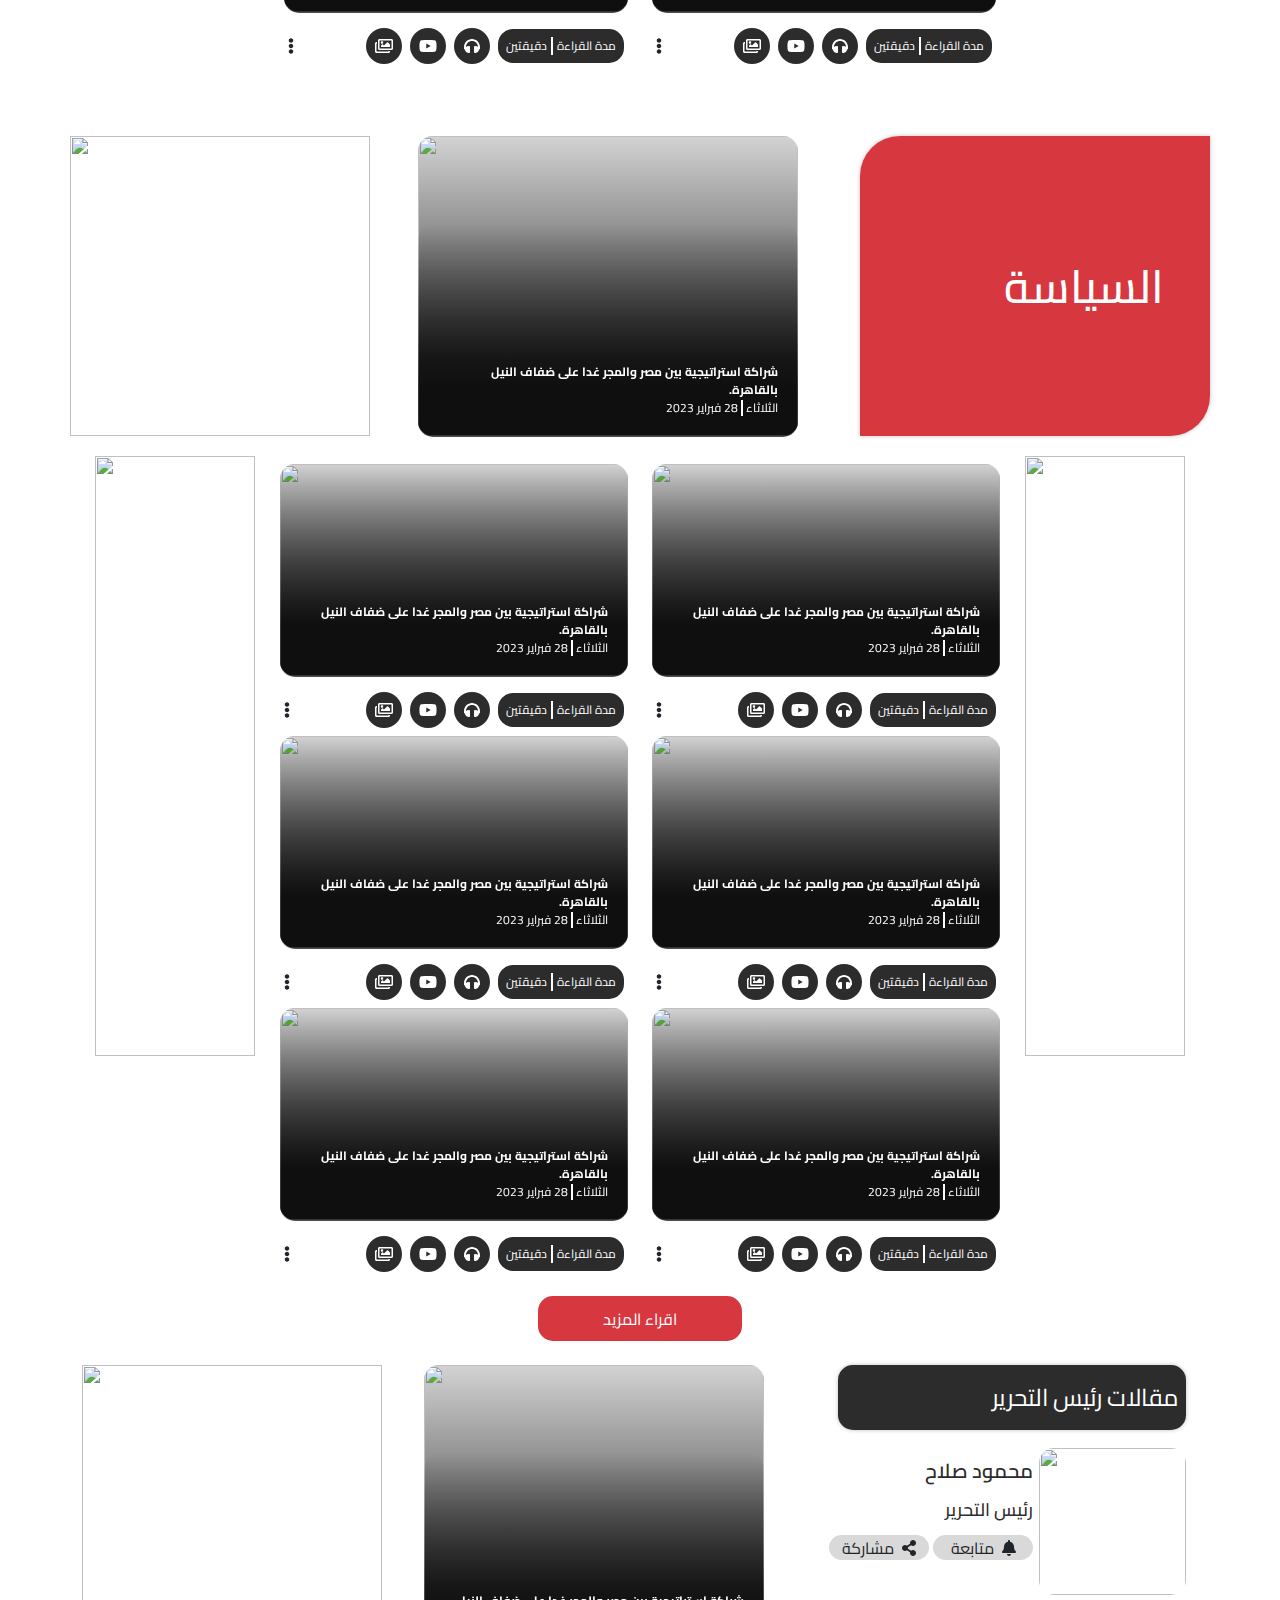
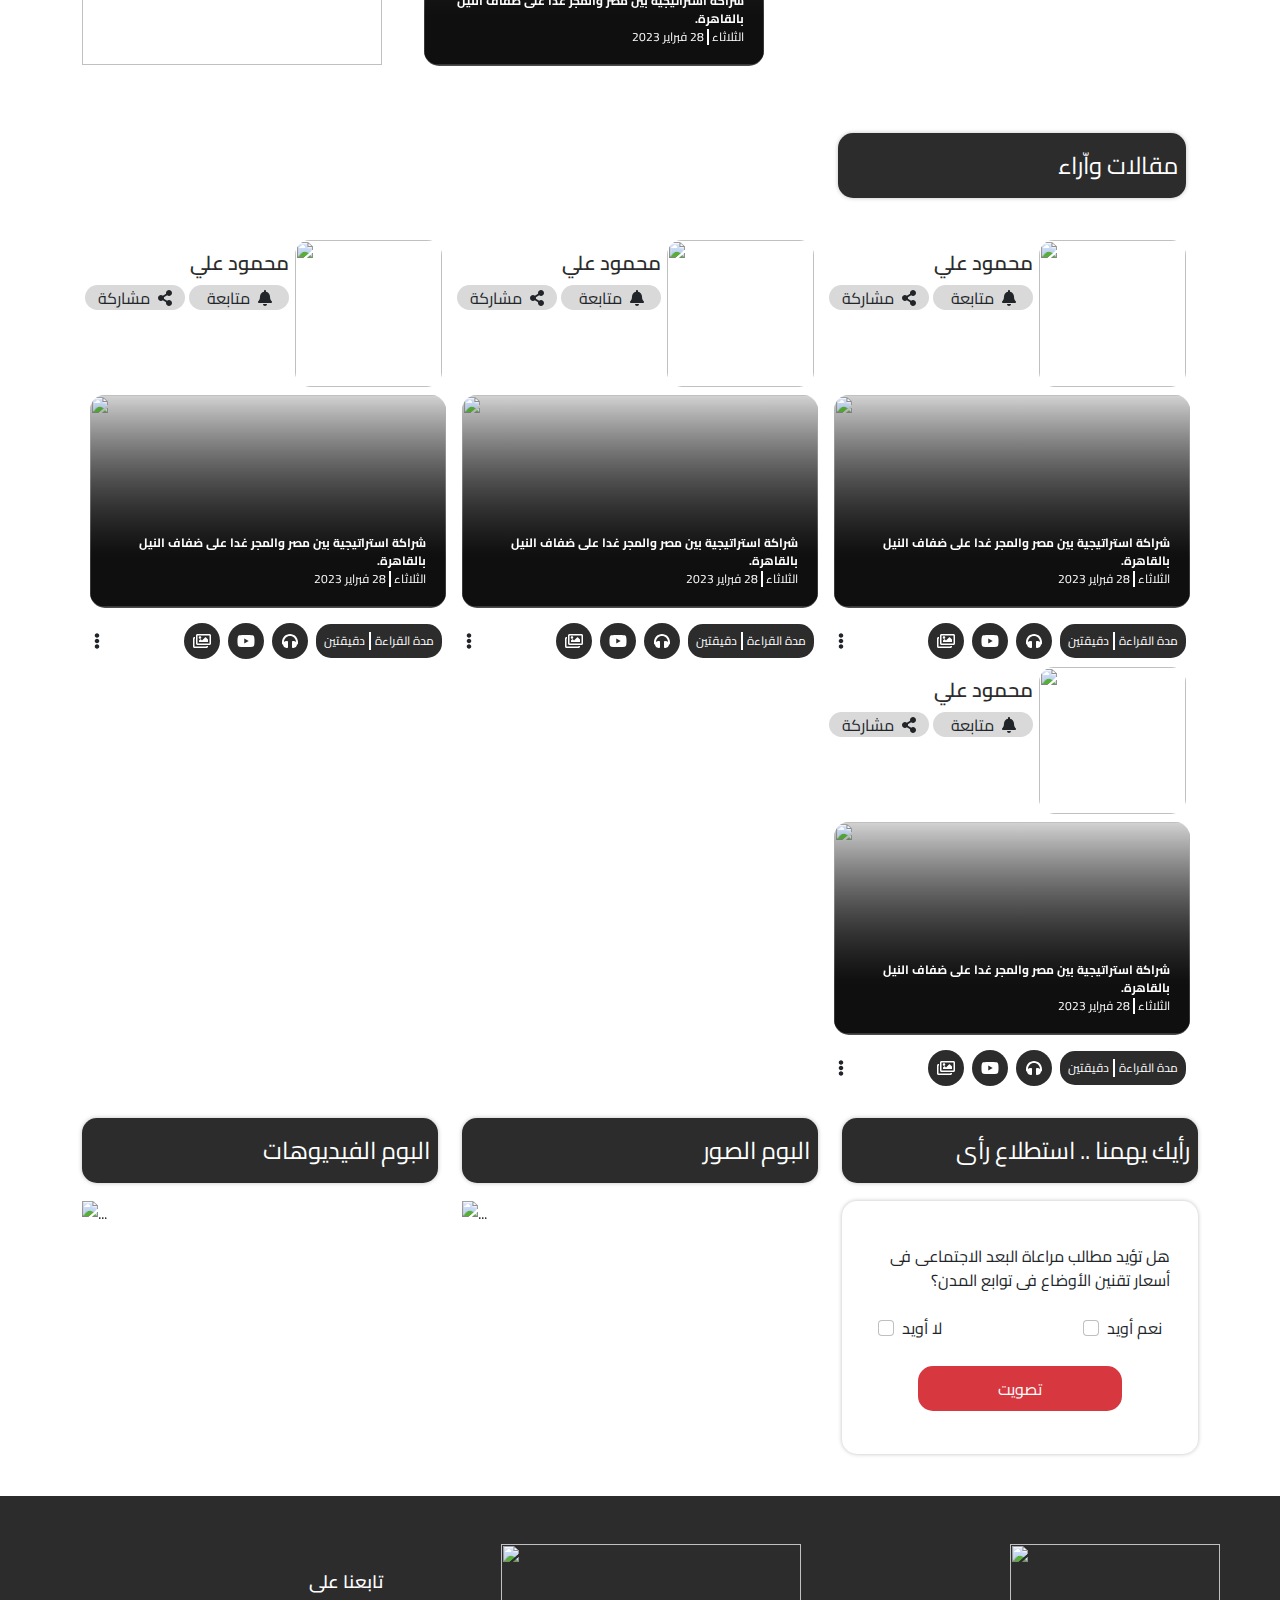
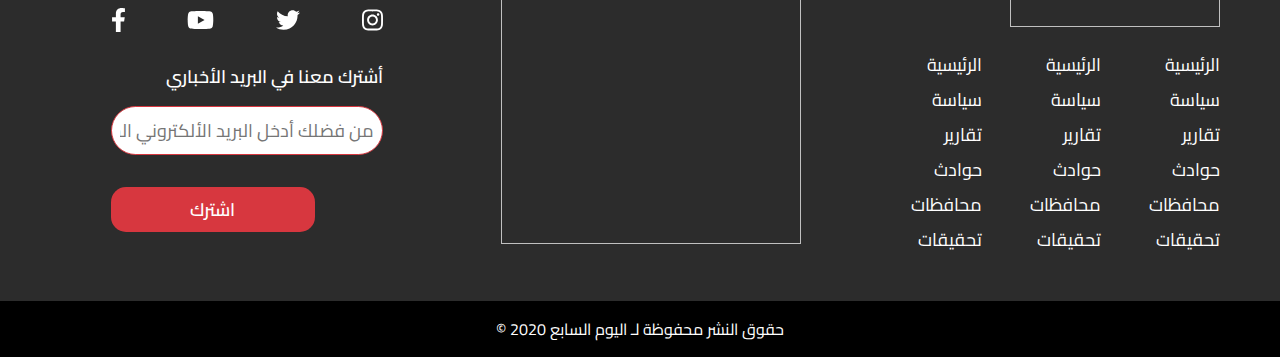
==== commit 98a70979: "edite" ====
--- a/index.html
+++ b/index.html
@@ -110,8 +110,8 @@
                     <div class="headerWidget">
                         <div class="weather">
                             <div class="weatherIcon">
+                                <img src="assetes/Moon2.png" width="50px" height="50px">
                                 <img src="assetes/sun2.png" width="50px" height="50px">
-                                <img src="assetes/Moon2.png" width="50px" height="50px">
                             </div>
                             <div class="weatherDetails">
                                 <p>العظمى °27</p>
@@ -128,46 +128,47 @@
                                 <div class="vlPrayer"></div>
                                 <p>12:03 مساءاً</p>
                             </div>
-                        </div>
-                        <div class="paryertimesubmenu ">
-            <ul id="paryertimeItems" class="list-group paryertimeItems">
-                <li class="list-group-item">
-                    <div class="d-flex flex-row-reverse justify-content-center align-items-center gap-2">
-                        <p>صلاة الظهر</p>
-                        <div class="vlPrayer"></div>
-                        <p>12:03 مساءاً</p>
-                    </div>
-                </li>
-                <li class="list-group-item">
-                    <div class="d-flex flex-row-reverse justify-content-center align-items-center gap-2">
-                        <p>صلاة العصر</p>
-                        <div class="vlPrayer"></div>
-                        <p>12:03 مساءاً</p>
-                    </div>
-                </li>
-                <li class="list-group-item">
-                    <div class="d-flex flex-row-reverse justify-content-center align-items-center gap-2">
-                        <p>صلاة المغرب</p>
-                        <div class="vlPrayer"></div>
-                        <p>12:03 مساءاً</p>
-                    </div>
-                </li>
-                <li class="list-group-item">
-                    <div class="d-flex flex-row-reverse justify-content-center align-items-center gap-2">
-                        <p>صلاة العشاء</p>
-                        <div class="vlPrayer"></div>
-                        <p>12:03 مساءاً</p>
-                    </div>
-                </li>
-                <li class="list-group-item">
-                    <div class="d-flex flex-row-reverse justify-content-center align-items-center gap-2">
-                        <p>صلاة الفجر</p>
-                        <div class="vlPrayer"></div>
-                        <p>12:03 مساءاً</p>
-                    </div>
-                </li>
-              </ul>
-                        </div>
+                            <div class="paryertimesubmenu ">
+                                <ul id="paryertimeItems" class="list-group paryertimeItems">
+                                    <li class="list-group-item">
+                                        <div class="d-flex flex-row-reverse justify-content-center align-items-center gap-2">
+                                            <p>صلاة الظهر</p>
+                                            <div class="vlPrayer"></div>
+                                            <p>12:03 مساءاً</p>
+                                        </div>
+                                    </li>
+                                    <li class="list-group-item">
+                                        <div class="d-flex flex-row-reverse justify-content-center align-items-center gap-2">
+                                            <p>صلاة العصر</p>
+                                            <div class="vlPrayer"></div>
+                                            <p>12:03 مساءاً</p>
+                                        </div>
+                                    </li>
+                                    <li class="list-group-item">
+                                        <div class="d-flex flex-row-reverse justify-content-center align-items-center gap-2">
+                                            <p>صلاة المغرب</p>
+                                            <div class="vlPrayer"></div>
+                                            <p>12:03 مساءاً</p>
+                                        </div>
+                                    </li>
+                                    <li class="list-group-item">
+                                        <div class="d-flex flex-row-reverse justify-content-center align-items-center gap-2">
+                                            <p>صلاة العشاء</p>
+                                            <div class="vlPrayer"></div>
+                                            <p>12:03 مساءاً</p>
+                                        </div>
+                                    </li>
+                                    <li class="list-group-item">
+                                        <div class="d-flex flex-row-reverse justify-content-center align-items-center gap-2">
+                                            <p>صلاة الفجر</p>
+                                            <div class="vlPrayer"></div>
+                                            <p>12:03 مساءاً</p>
+                                        </div>
+                                    </li>
+                                </ul>
+                            </div>
+                        </div>
+
                     </div>
                 </div>
             </div>
@@ -399,6 +400,148 @@
                     </ul>
                 </div>
             </div>
+                <!-- start Burger Menu -->
+                <div id="burgermenuoverlay" class="burgermenuoverlay">
+                    <div class="burgermenu d-flex d-md-none flex-column gap-4 justify-content-start align-items-end">
+                        <div class="closeburgerbutton">
+                            <div class="closeButton d-flex flex-row justify-content-end align-items-end">
+                                <i class="fas fa-times"></i>
+                            </div>
+                        </div>
+                        <div class="SearchBAr">
+                            <div class="searchIcon">
+                                <i class="fas fa-search"></i>
+                            </div>
+                            <div class="vl"></div>
+                            <div class="searchField">
+                                <input type="search" class="searchInput" placeholder="ما الخبر الذي تبحث عنه .... ؟">
+                            </div>
+                        </div>
+                        <div class="w-100 headerWidget d-flex flex-column align-items-end">
+                            <div class="weather">
+                                <div class="weatherIcon">
+                                    <img src="assetes/Moon2.png" width="50px" height="50px">
+                                    <img src="assetes/sun2.png" width="50px" height="50px">
+                                </div>
+                                <div class="weatherDetails">
+                                    <p>العظمى °27</p>
+                                    <div class="vlWeather"></div>
+                                    <p>الصغرى °17</p>
+                                </div>
+                            </div>
+                            <div id="PrayerTime" class="PrayerTime">
+                                <div class="PrayerIcon">
+                                    <img src="assetes/619087.png" width="50px" height="50px">
+                                </div>
+                                <div class="PrayerDetails">
+                                    <p>صلاة الظهر</p>
+                                    <div class="vlPrayer"></div>
+                                    <p>12:03 مساءاً</p>
+                                </div>
+                            </div>
+                            <div class="paryertimesubmenu ">
+                                <ul id="paryertimeItems" class="list-group paryertimeItems">
+                                    <li class="list-group-item">
+                                        <div class="d-flex flex-row-reverse justify-content-center align-items-center gap-2">
+                                            <p>صلاة الظهر</p>
+                                            <div class="vlPrayer"></div>
+                                            <p>12:03 مساءاً</p>
+                                        </div>
+                                    </li>
+                                    <li class="list-group-item">
+                                        <div class="d-flex flex-row-reverse justify-content-center align-items-center gap-2">
+                                            <p>صلاة العصر</p>
+                                            <div class="vlPrayer"></div>
+                                            <p>12:03 مساءاً</p>
+                                        </div>
+                                    </li>
+                                    <li class="list-group-item">
+                                        <div class="d-flex flex-row-reverse justify-content-center align-items-center gap-2">
+                                            <p>صلاة المغرب</p>
+                                            <div class="vlPrayer"></div>
+                                            <p>12:03 مساءاً</p>
+                                        </div>
+                                    </li>
+                                    <li class="list-group-item">
+                                        <div class="d-flex flex-row-reverse justify-content-center align-items-center gap-2">
+                                            <p>صلاة العشاء</p>
+                                            <div class="vlPrayer"></div>
+                                            <p>12:03 مساءاً</p>
+                                        </div>
+                                    </li>
+                                    <li class="list-group-item">
+                                        <div class="d-flex flex-row-reverse justify-content-center align-items-center gap-2">
+                                            <p>صلاة الفجر</p>
+                                            <div class="vlPrayer"></div>
+                                            <p>12:03 مساءاً</p>
+                                        </div>
+                                    </li>
+                                </ul>
+                            </div>
+                        </div>
+                        <div class="w-100 mainSection d-flex flex-column align-items-end">
+                            <div class="headSectionTitle">
+                                <label>الأقسام</label>
+                            </div>
+                            <div class="allsections ">
+                                <div class="sectiontitle "> <p><a href="./index.html">الرئيسية</a></p> </div>
+                                <div class="sectiontitle "> <p><a href="./news-section-page.html">عاجل</a></p> </div>
+                                <div class="sectiontitle "> <p><a href="./news-section-page.html">سياسة</a></p> </div>
+                                <div class="sectiontitle "> <p><a href="./news-section-page.html">تقارير</a></p> </div>
+                                <div class="sectiontitle "> <p><a href="./news-section-page.html">حوادث</a></p> </div>
+                                <div class="sectiontitle "> <p><a href="./news-section-page.html">نحقيقات</a></p> </div>
+                                <div class="sectiontitle "> <p><a href="./news-section-page.html">اقتصاد</a></p> </div>
+                                <div class="sectiontitle "> <p><a href="./news-section-page.html">رياضة</a></p> </div>
+                                <div class="sectiontitle "> <p><a href="./news-section-page.html">كرة عالمية</a></p> </div>
+                                <div class="sectiontitle "> <p><a href="./news-section-page.html">سينما وفنون</a></p> </div>
+                            </div>
+                        </div>
+                        <div class="w-100 mainNotfication d-flex flex-column align-items-end">
+                            <div class="headSectionTitle">
+                                <label>الأشعارات</label>
+                            </div>
+                            <div class="notficationSections d-flex flex-row-reverse gap-2 justify-content-center align-items-center ">
+                                <div class="notficationtitle "> <p>استقبال إشعارات  بأحدث الأخبار</p> </div>
+                                <div class="notficationToggel "> 
+                                    <div class="form-check form-switch">
+                                        <input class="form-check-input" type="checkbox" id="flexSwitchCheckChecked" >
+                                    </div>
+                                </div>
+
+                            </div>
+                        </div>
+                        <div class="w-100 mainFollowUs d-flex flex-column align-items-end">
+                            <div class="headSectionTitle">
+                                <label>تابعنا على</label>
+                            </div>
+                            <div class="FollowUsIcon">
+                                <div class="w-100 d-flex flex-row justify-content-between gap-4">
+                                    <div class="socialMediaIcon">
+                                        <a href="http://">
+                                        <i class="fab fa-facebook-f"></i>
+                                        </a>
+                                    </div>
+                                    <div class="socialMediaIcon">
+                                        <a href="http://">
+                                        <i class="fab fa-youtube"></i>
+                                        </a>
+                                    </div>
+                                    <div class="socialMediaIcon">
+                                        <a href="http://">
+                                        <i class="fab fa-twitter"></i>
+                                        </a>
+                                    </div>
+                                    <div class="socialMediaIcon">
+                                        <a href="http://">
+                                        <i class="fab fa-instagram"></i>
+                                    </a>
+                                    </div>
+                                </div>
+                            </div>
+                        </div>
+                    </div>
+                </div>
+                <!-- end Burger Menu -->
         </div>
 
 
@@ -3694,8 +3837,8 @@
             <div class="w-100 headerWidget d-flex flex-column align-items-end">
                 <div class="weather">
                     <div class="weatherIcon">
+                        <img src="assetes/Moon2.png" width="50px" height="50px">
                         <img src="assetes/sun2.png" width="50px" height="50px">
-                        <img src="assetes/Moon2.png" width="50px" height="50px">
                     </div>
                     <div class="weatherDetails">
                         <p>العظمى °27</p>
--- a/css/style.css
+++ b/css/style.css
@@ -883,6 +883,7 @@
         .burgermenu{
             width: 80%;
             height: 100%;
+            overflow: scroll;
             background-color: var(--primary-color);
             border-left: 4px solid var(--text-color);
             border-radius: 25px 0 0 25px;
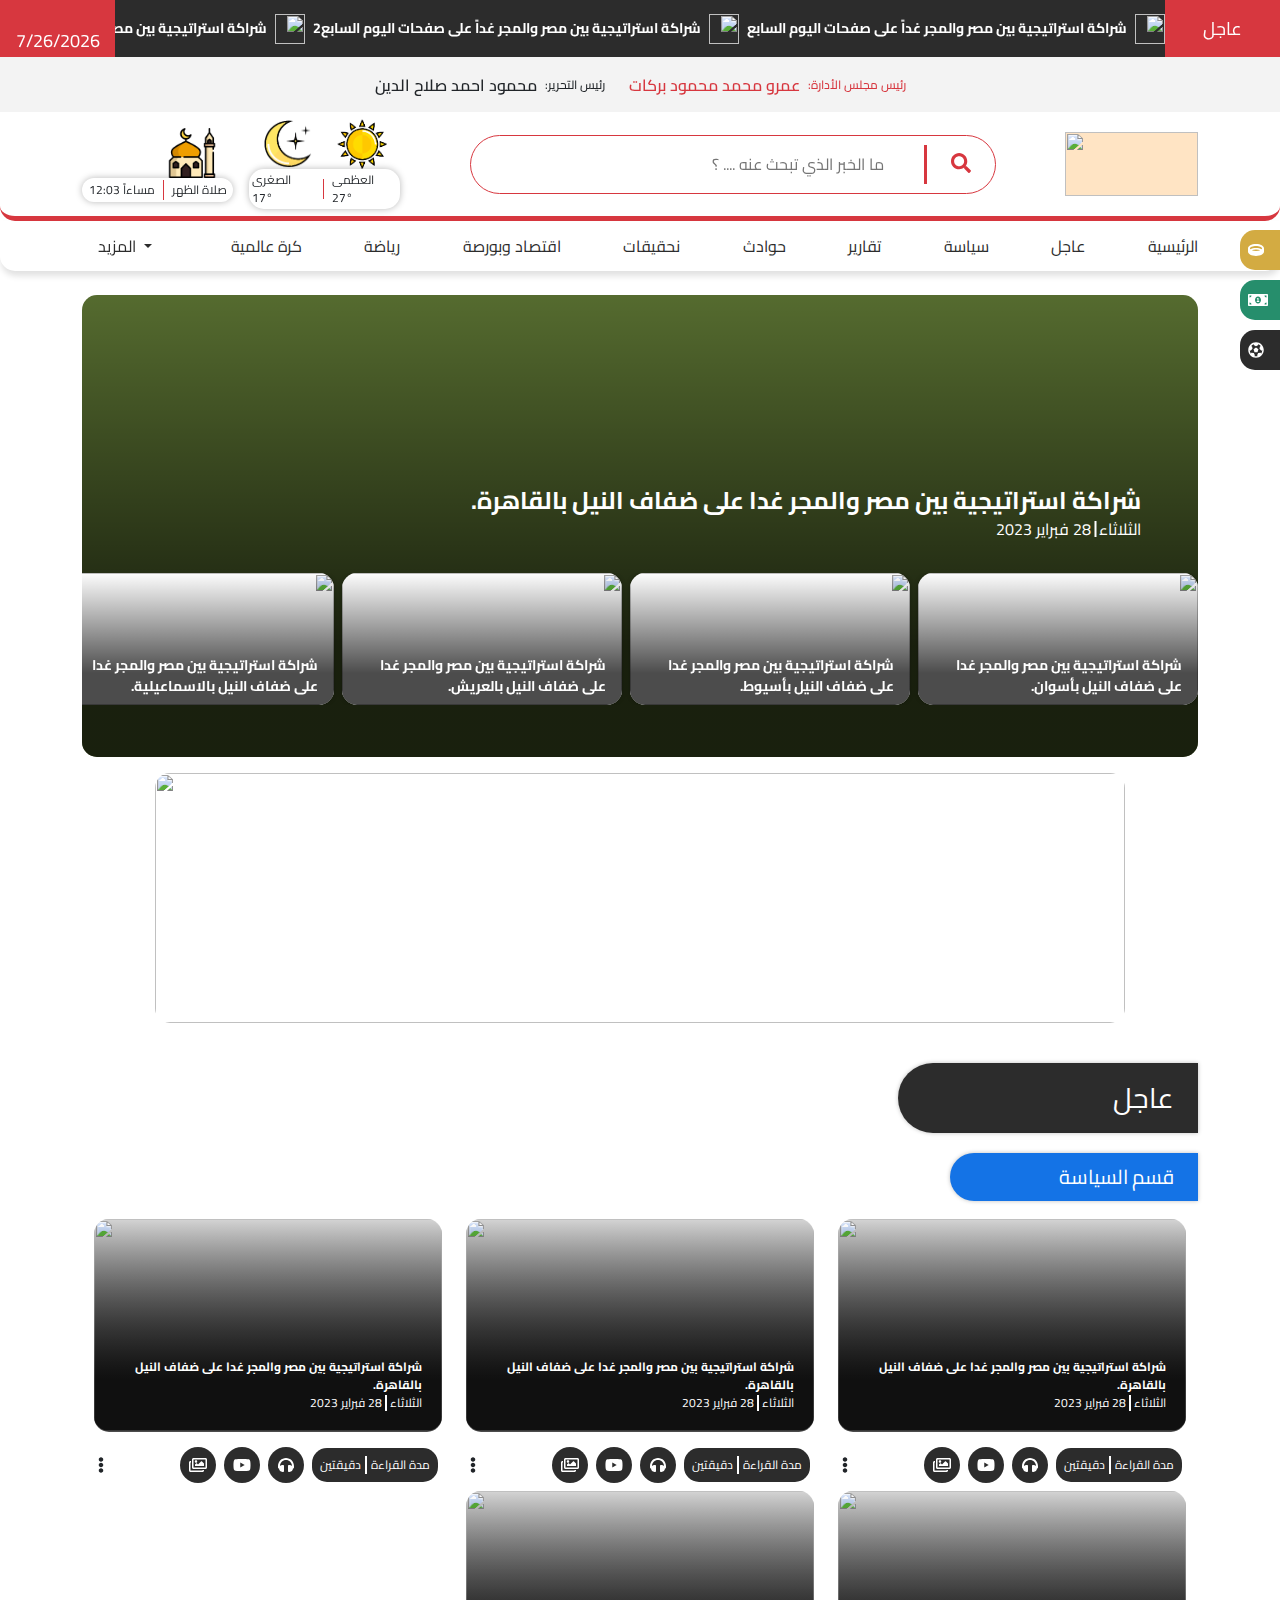
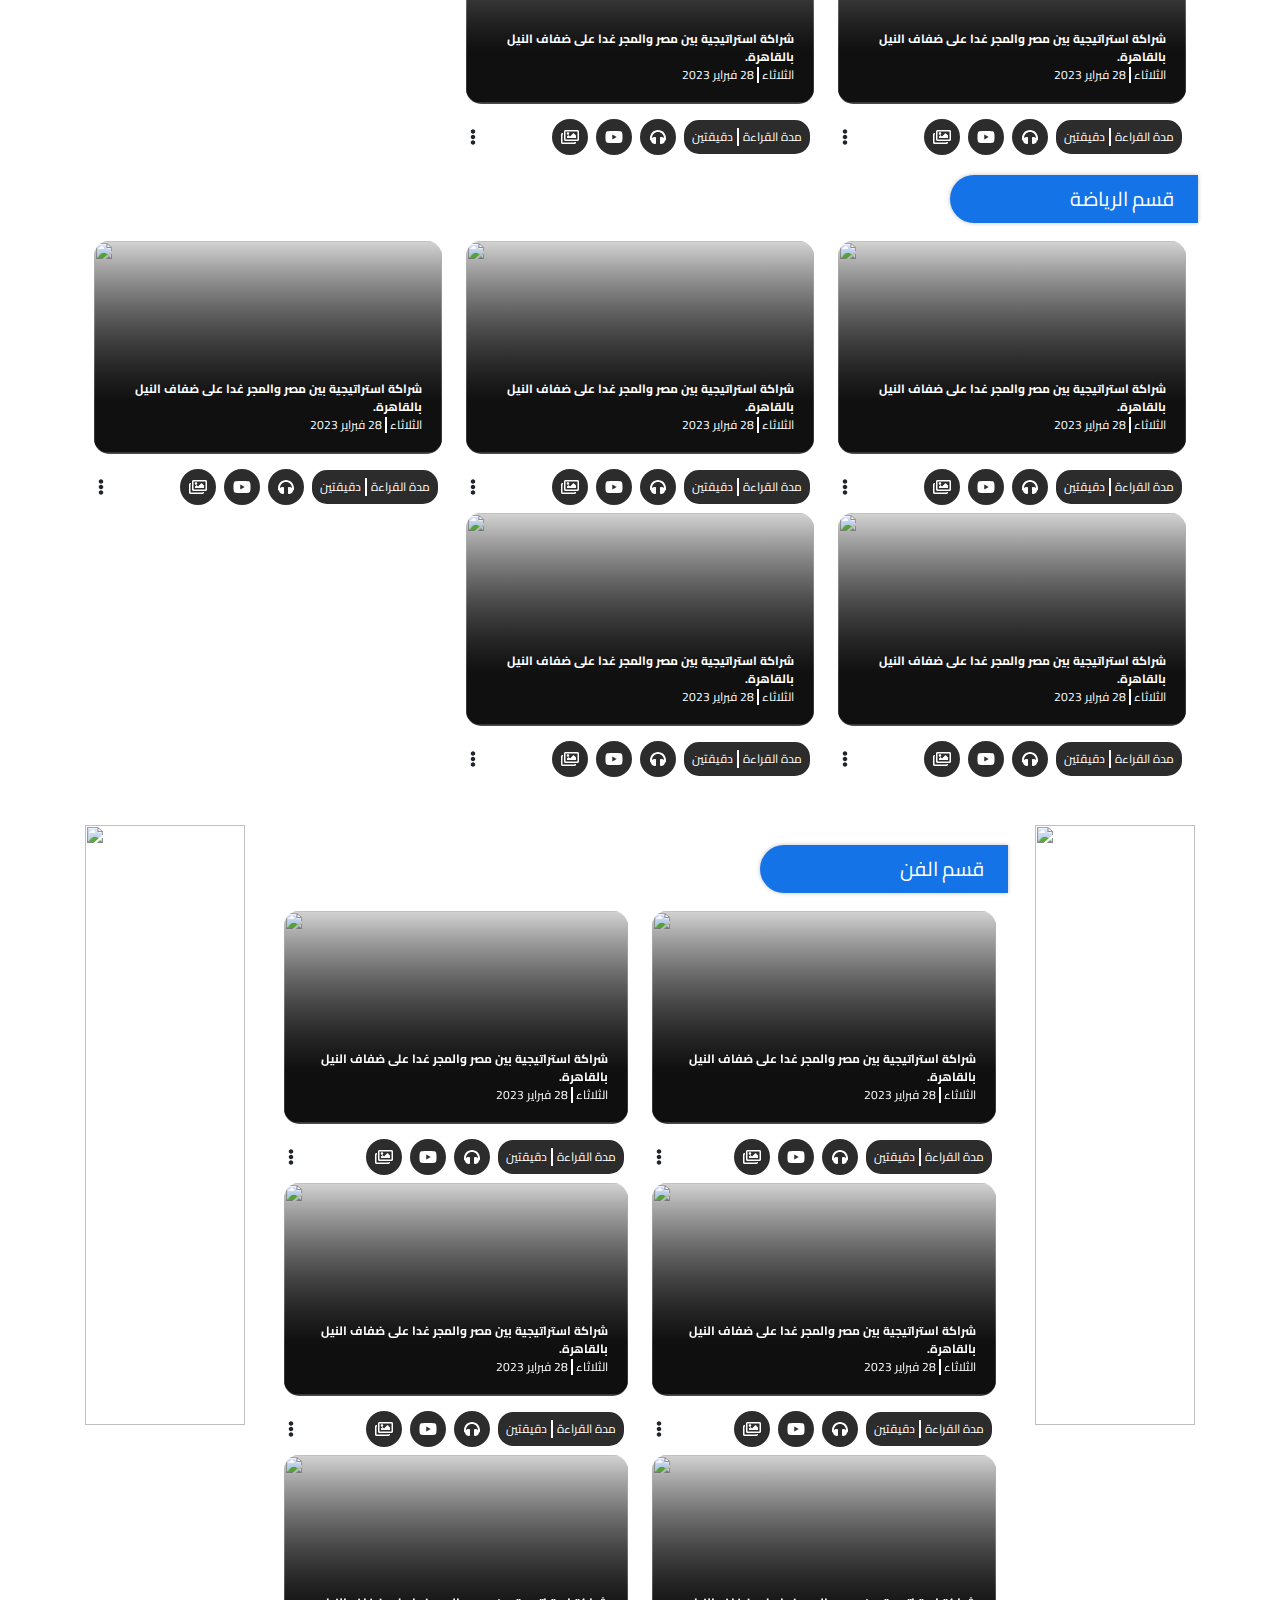
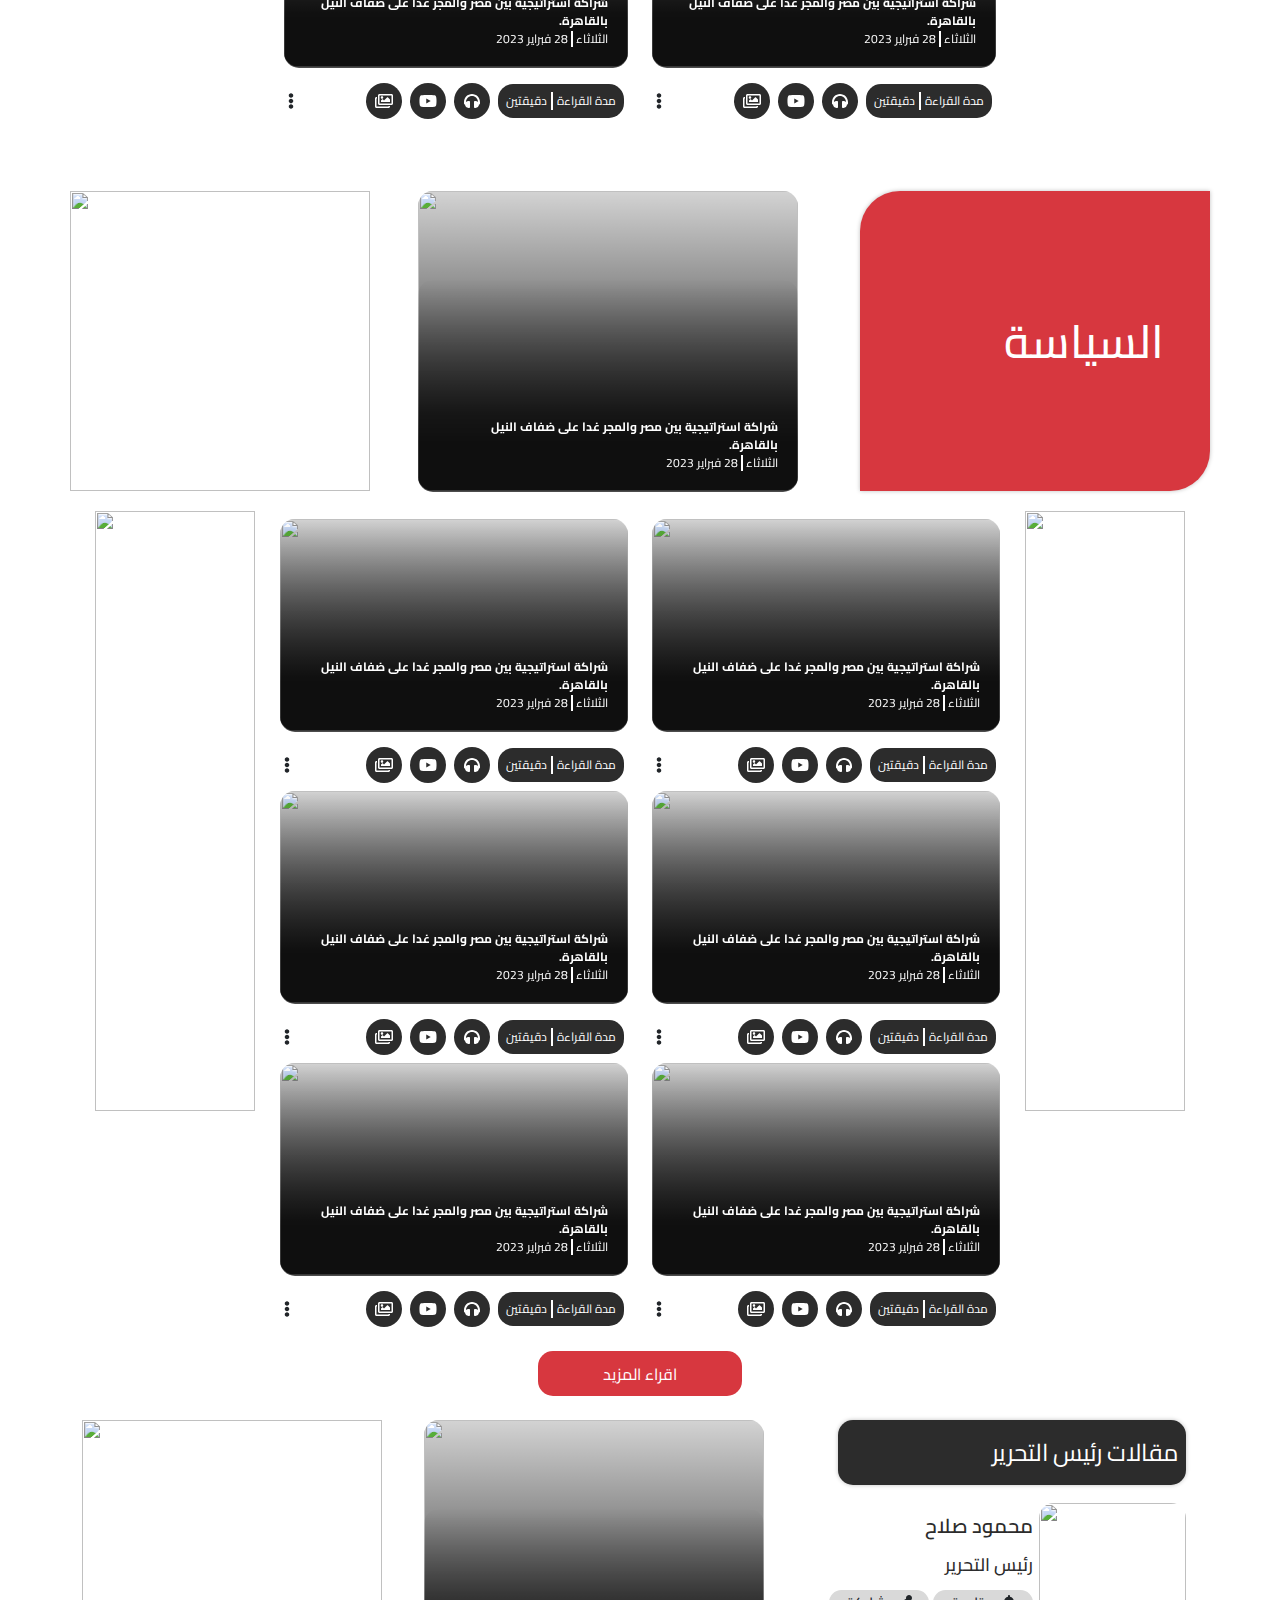
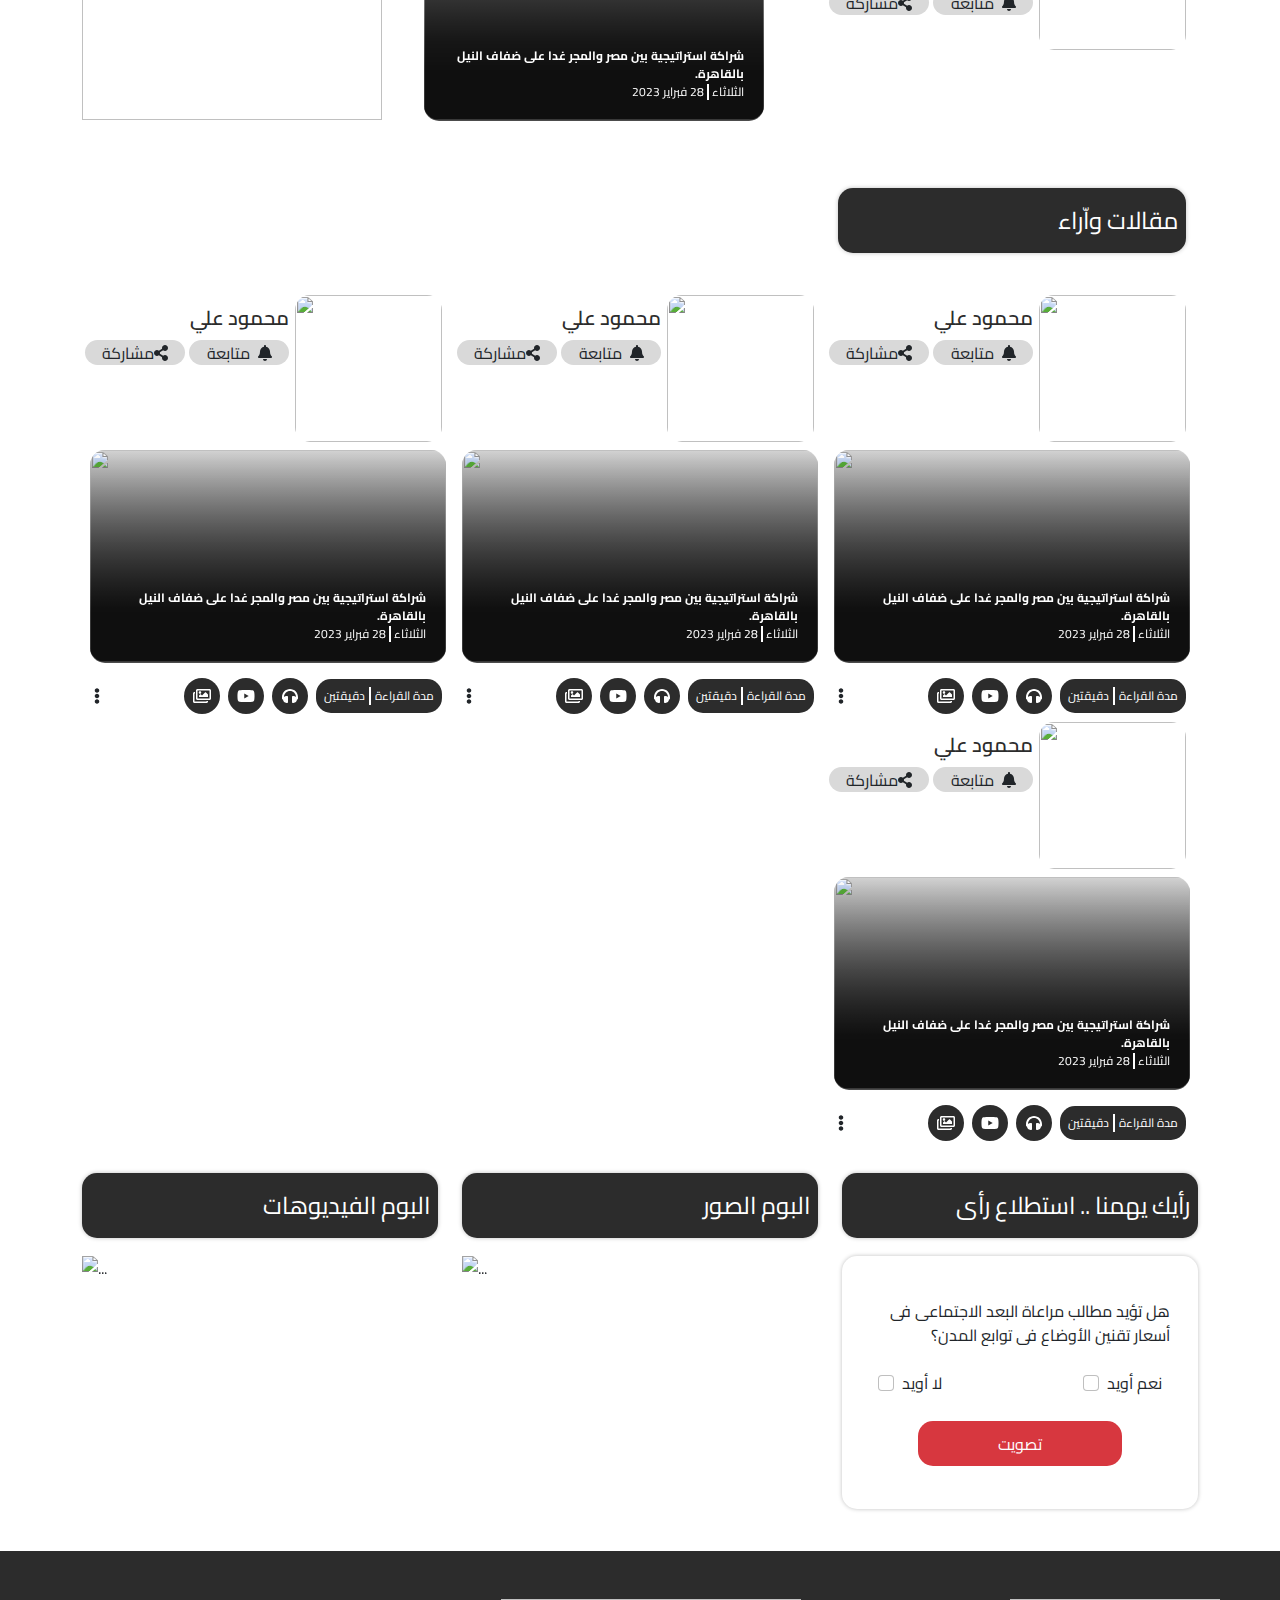
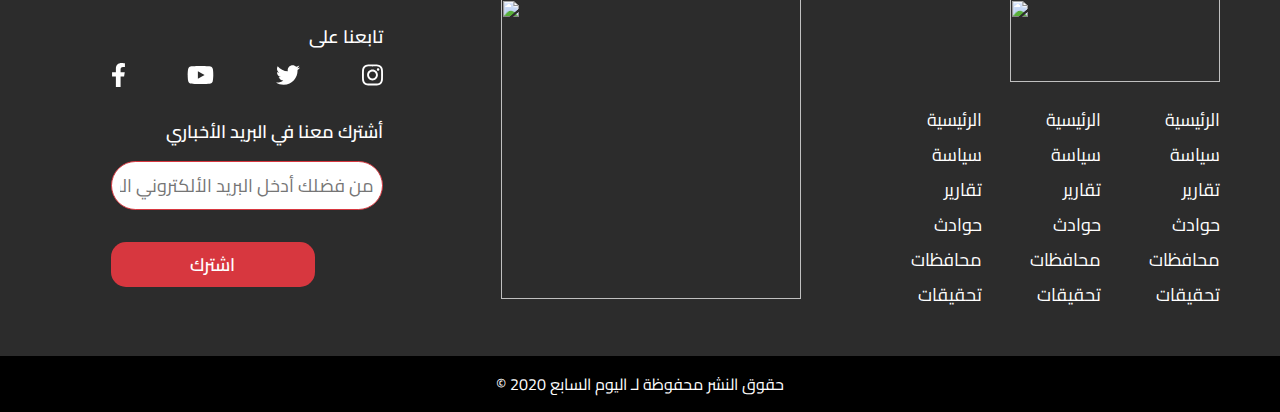
==== commit 27e3940d: "last edit" ====
--- a/index.html
+++ b/index.html
@@ -24,11 +24,11 @@
     <header class="mainHeader">
         <div id="xl-screen"  class="d-none d-xl-block">
             <div class="topHeader ">
-                <div class="breakingTitle">
+                <div class="col-1 breakingTitle">
                     <p>عاجل</p>
                 </div>
-                <div class="newsText d-flex flex-row justify-content-center align-content-center">
-                    <ul class="d-flex flex-row gap-2 justify-content-center align-content-center">
+                <div class="col-9 newsText d-flex flex-row justify-content-end align-content-center">
+                    <ul class="col-12 ">
                         <li class="d-flex flex-row-reverse gap-2 justify-content-center align-items-center">
                             <a href="http://">
                                 <p>شراكة استراتيجية بين مصر والمجر غداً على صفحات اليوم السابع</p>
@@ -37,10 +37,42 @@
                         </li>
                         <li class="d-flex flex-row-reverse gap-2 justify-content-center align-items-center">
                             <a href="http://">
-                                <p>شراكة استراتيجية بين مصر والمجر غداً على صفحات اليوم السابع</p>
+                                <p>شراكة استراتيجية بين مصر والمجر غداً على صفحات اليوم السابع2</p>
                             </a>
                             <img src="https://via.placeholder.com/30x30" width="30px" height="30px">
                         </li>
+                        <li class="d-flex flex-row-reverse gap-2 justify-content-center align-items-center">
+                            <a href="http://">
+                                <p>شراكة استراتيجية بين مصر والمجر غداً على صفحات اليوم السابع3</p>
+                            </a>
+                            <img src="https://via.placeholder.com/30x30" width="30px" height="30px">
+                        </li>
+                        <li class="d-flex flex-row-reverse gap-2 justify-content-center align-items-center">
+                            <a href="http://">
+                                <p>شراكة استراتيجية بين مصر والمجر غداً على صفحات اليوم السابع4</p>
+                            </a>
+                            <img src="https://via.placeholder.com/30x30" width="30px" height="30px">
+                        </li>
+                        <li class="d-flex flex-row-reverse gap-2 justify-content-center align-items-center">
+                            <a href="http://">
+                                <p>شراكة استراتيجية بين مصر والمجر غداً على صفحات اليوم السابع5</p>
+                            </a>
+                            <img src="https://via.placeholder.com/30x30" width="30px" height="30px">
+                        </li>
+                        <li class="d-flex flex-row-reverse gap-2 justify-content-center align-items-center">
+                            <a href="http://">
+                                <p>شراكة استراتيجية بين مصر والمجر غداً على صفحات اليوم السابع6</p>
+                            </a>
+                            <img src="https://via.placeholder.com/30x30" width="30px" height="30px">
+                        </li>
+                        <li class="d-flex flex-row-reverse gap-2 justify-content-center align-items-center">
+                            <a href="http://">
+                                <p>شراكة استراتيجية بين مصر والمجر غداً على صفحات اليوم السابع7</p>
+                            </a>
+                            <img src="https://via.placeholder.com/30x30" width="30px" height="30px">
+                        </li>
+                    </ul>
+                    <ul class="col-12 ">
                         <li class="d-flex flex-row-reverse gap-2 justify-content-center align-items-center">
                             <a href="http://">
                                 <p>شراكة استراتيجية بين مصر والمجر غداً على صفحات اليوم السابع</p>
@@ -49,65 +81,83 @@
                         </li>
                         <li class="d-flex flex-row-reverse gap-2 justify-content-center align-items-center">
                             <a href="http://">
-                                <p>شراكة استراتيجية بين مصر والمجر غداً على صفحات اليوم السابع</p>
+                                <p>شراكة استراتيجية بين مصر والمجر غداً على صفحات اليوم السابع2</p>
                             </a>
                             <img src="https://via.placeholder.com/30x30" width="30px" height="30px">
                         </li>
                         <li class="d-flex flex-row-reverse gap-2 justify-content-center align-items-center">
                             <a href="http://">
-                                <p>شراكة استراتيجية بين مصر والمجر غداً على صفحات اليوم السابع</p>
+                                <p>شراكة استراتيجية بين مصر والمجر غداً على صفحات اليوم السابع3</p>
                             </a>
                             <img src="https://via.placeholder.com/30x30" width="30px" height="30px">
                         </li>
                         <li class="d-flex flex-row-reverse gap-2 justify-content-center align-items-center">
                             <a href="http://">
-                                <p>شراكة استراتيجية بين مصر والمجر غداً على صفحات اليوم السابع</p>
+                                <p>شراكة استراتيجية بين مصر والمجر غداً على صفحات اليوم السابع4</p>
                             </a>
                             <img src="https://via.placeholder.com/30x30" width="30px" height="30px">
                         </li>
                         <li class="d-flex flex-row-reverse gap-2 justify-content-center align-items-center">
                             <a href="http://">
-                                <p>شراكة استراتيجية بين مصر والمجر غداً على صفحات اليوم السابع</p>
+                                <p>شراكة استراتيجية بين مصر والمجر غداً على صفحات اليوم السابع5</p>
                             </a>
                             <img src="https://via.placeholder.com/30x30" width="30px" height="30px">
                         </li>
+                        <li class="d-flex flex-row-reverse gap-2 justify-content-center align-items-center">
+                            <a href="http://">
+                                <p>شراكة استراتيجية بين مصر والمجر غداً على صفحات اليوم السابع6</p>
+                            </a>
+                            <img src="https://via.placeholder.com/30x30" width="30px" height="30px">
+                        </li>
+                        <li class="d-flex flex-row-reverse gap-2 justify-content-center align-items-center">
+                            <a href="http://">
+                                <p>شراكة استراتيجية بين مصر والمجر غداً على صفحات اليوم السابع7</p>
+                            </a>
+                            <img src="https://via.placeholder.com/30x30" width="30px" height="30px">
+                        </li>
                     </ul>
                 </div>
-                <div class="time">
+                <div class="col-2 time d-flex flex-column justify-content-center align-items-center">
                     <iframe src="https://free.timeanddate.com/clock/i8s4q9py/n53/fn13/fs18/fcfff/tct/pct/ts1" frameborder="0" width="120" height="23" allowtransparency="true"></iframe>
-
+                    <p id="todaydateXlscreen"></p>
+                </div>
+            </div>
+            <div class="editorAndCeoHeader d-flex flex-row justify-content-center">
+                <div class="container d-flex flex-row-reverse justify-content-center align-items-center">
+                    <div class="head d-flex flex-row-reverse gap-4">
+                        <div class="ceo d-flex flex-row-reverse gap-2 justify-content-center align-items-center">
+                            <p class="headTitle">:رئيس مجلس الأدارة</p>
+                            <p class="title">عمرو محمد محمود بركات</p>
+                        </div>
+                        <div class="headOfEditor d-flex flex-row-reverse gap-2 justify-content-center align-items-center">
+                            <p class="headTitle">:رئيس التحرير</p>
+                            <p class="title">محمود احمد صلاح الدين</p>
+                        </div>
+                    </div>
                 </div>
             </div>
             <div class="midHeader">
                 <div class="midHeadercontainer container">
-                    <div class="logoAndHead">
+                    <div class="col-2 logoAndHead">
                         <div class="logo">
                             <a href="index.html">
                                 <img src="https://via.placeholder.com/133x64" width="133px" height="64px">
                             </a>
                         </div>
-                        <div class="head">
-                            <div class="ceo">
-                                <p class="headTitle">:رئيس التحرير</p>
-                                <p class="title">محمود صلاح</p>
-                            </div>
-                            <div class="headOfEditor">
-                                <p class="headTitle">:رئيس مجلس الأدارة</p>
-                                <p class="title">محمود صلاح</p>
-                            </div>
-                        </div>
-                    </div>
-                    <div class="SearchBAr">
-                        <div class="searchIcon">
-                            <i class="fas fa-search"></i>
-                        </div>
-                        <div class="vl"></div>
-                        <div class="searchField">
-                            <input type="search" class="searchInput" placeholder="ما الخبر الذي تبحث عنه .... ؟">
-                        </div>
-    
-                    </div>
-                    <div class="headerWidget">
+                    </div>
+                    <div class="col-6 searchBarSection">
+                        <div class="SearchBAr">
+                            <div class="searchIcon">
+                                <i class="fas fa-search"></i>
+                            </div>
+                            <div class="vl"></div>
+                            <div class="searchField">
+                                <input type="search" class="searchInput" placeholder="ما الخبر الذي تبحث عنه .... ؟">
+                            </div>
+        
+                        </div>
+                    </div>
+                    <div class="col-4 headerWidget">
                         <div class="weather">
                             <div class="weatherIcon">
                                 <img src="assetes/Moon2.png" width="50px" height="50px">
@@ -200,11 +250,11 @@
         </div>
         <div id="md-screen"  class="d-none d-md-block d-xl-none">
             <div class="topHeader ">
-                <div class="breakingTitle">
+                <div class="col-1 breakingTitle">
                     <p>عاجل</p>
                 </div>
-                <div class="newsText d-flex flex-row justify-content-center align-content-center">
-                    <ul class="d-flex flex-row gap-2 justify-content-center align-content-center">
+                <div class="col-9 newsText d-flex flex-row justify-content-end align-content-center">
+                    <ul class="col-12 ">
                         <li class="d-flex flex-row-reverse gap-2 justify-content-center align-items-center">
                             <a href="http://">
                                 <p>شراكة استراتيجية بين مصر والمجر غداً على صفحات اليوم السابع</p>
@@ -213,10 +263,42 @@
                         </li>
                         <li class="d-flex flex-row-reverse gap-2 justify-content-center align-items-center">
                             <a href="http://">
-                                <p>شراكة استراتيجية بين مصر والمجر غداً على صفحات اليوم السابع</p>
+                                <p>شراكة استراتيجية بين مصر والمجر غداً على صفحات اليوم السابع2</p>
                             </a>
                             <img src="https://via.placeholder.com/30x30" width="30px" height="30px">
                         </li>
+                        <li class="d-flex flex-row-reverse gap-2 justify-content-center align-items-center">
+                            <a href="http://">
+                                <p>شراكة استراتيجية بين مصر والمجر غداً على صفحات اليوم السابع3</p>
+                            </a>
+                            <img src="https://via.placeholder.com/30x30" width="30px" height="30px">
+                        </li>
+                        <li class="d-flex flex-row-reverse gap-2 justify-content-center align-items-center">
+                            <a href="http://">
+                                <p>شراكة استراتيجية بين مصر والمجر غداً على صفحات اليوم السابع4</p>
+                            </a>
+                            <img src="https://via.placeholder.com/30x30" width="30px" height="30px">
+                        </li>
+                        <li class="d-flex flex-row-reverse gap-2 justify-content-center align-items-center">
+                            <a href="http://">
+                                <p>شراكة استراتيجية بين مصر والمجر غداً على صفحات اليوم السابع5</p>
+                            </a>
+                            <img src="https://via.placeholder.com/30x30" width="30px" height="30px">
+                        </li>
+                        <li class="d-flex flex-row-reverse gap-2 justify-content-center align-items-center">
+                            <a href="http://">
+                                <p>شراكة استراتيجية بين مصر والمجر غداً على صفحات اليوم السابع6</p>
+                            </a>
+                            <img src="https://via.placeholder.com/30x30" width="30px" height="30px">
+                        </li>
+                        <li class="d-flex flex-row-reverse gap-2 justify-content-center align-items-center">
+                            <a href="http://">
+                                <p>شراكة استراتيجية بين مصر والمجر غداً على صفحات اليوم السابع7</p>
+                            </a>
+                            <img src="https://via.placeholder.com/30x30" width="30px" height="30px">
+                        </li>
+                    </ul>
+                    <ul class="col-12 ">
                         <li class="d-flex flex-row-reverse gap-2 justify-content-center align-items-center">
                             <a href="http://">
                                 <p>شراكة استراتيجية بين مصر والمجر غداً على صفحات اليوم السابع</p>
@@ -225,55 +307,71 @@
                         </li>
                         <li class="d-flex flex-row-reverse gap-2 justify-content-center align-items-center">
                             <a href="http://">
-                                <p>شراكة استراتيجية بين مصر والمجر غداً على صفحات اليوم السابع</p>
+                                <p>شراكة استراتيجية بين مصر والمجر غداً على صفحات اليوم السابع2</p>
                             </a>
                             <img src="https://via.placeholder.com/30x30" width="30px" height="30px">
                         </li>
                         <li class="d-flex flex-row-reverse gap-2 justify-content-center align-items-center">
                             <a href="http://">
-                                <p>شراكة استراتيجية بين مصر والمجر غداً على صفحات اليوم السابع</p>
+                                <p>شراكة استراتيجية بين مصر والمجر غداً على صفحات اليوم السابع3</p>
                             </a>
                             <img src="https://via.placeholder.com/30x30" width="30px" height="30px">
                         </li>
                         <li class="d-flex flex-row-reverse gap-2 justify-content-center align-items-center">
                             <a href="http://">
-                                <p>شراكة استراتيجية بين مصر والمجر غداً على صفحات اليوم السابع</p>
+                                <p>شراكة استراتيجية بين مصر والمجر غداً على صفحات اليوم السابع4</p>
                             </a>
                             <img src="https://via.placeholder.com/30x30" width="30px" height="30px">
                         </li>
                         <li class="d-flex flex-row-reverse gap-2 justify-content-center align-items-center">
                             <a href="http://">
-                                <p>شراكة استراتيجية بين مصر والمجر غداً على صفحات اليوم السابع</p>
+                                <p>شراكة استراتيجية بين مصر والمجر غداً على صفحات اليوم السابع5</p>
                             </a>
                             <img src="https://via.placeholder.com/30x30" width="30px" height="30px">
                         </li>
+                        <li class="d-flex flex-row-reverse gap-2 justify-content-center align-items-center">
+                            <a href="http://">
+                                <p>شراكة استراتيجية بين مصر والمجر غداً على صفحات اليوم السابع6</p>
+                            </a>
+                            <img src="https://via.placeholder.com/30x30" width="30px" height="30px">
+                        </li>
+                        <li class="d-flex flex-row-reverse gap-2 justify-content-center align-items-center">
+                            <a href="http://">
+                                <p>شراكة استراتيجية بين مصر والمجر غداً على صفحات اليوم السابع7</p>
+                            </a>
+                            <img src="https://via.placeholder.com/30x30" width="30px" height="30px">
+                        </li>
                     </ul>
                 </div>
-                <div class="time">
+                <div class="col-2 time d-flex flex-column justify-content-center align-items-center">
                     <iframe src="https://free.timeanddate.com/clock/i8s4q9py/n53/fn13/fs18/fcfff/tct/pct/ts1" frameborder="0" width="120" height="23" allowtransparency="true"></iframe>
-
+                    <p id="todaydateMdscreen"></p>
+                </div>
+            </div>
+            <div class="editorAndCeoHeader d-flex flex-row justify-content-center">
+                <div class="container d-flex flex-row-reverse justify-content-center align-items-center">
+                    <div class="head d-flex flex-row-reverse gap-4">
+                        <div class="ceo d-flex flex-row-reverse gap-2 justify-content-center align-items-center">
+                            <p class="headTitle">:رئيس مجلس الأدارة</p>
+                            <p class="title">عمرو محمد محمود بركات</p>
+                        </div>
+                        <div class="headOfEditor d-flex flex-row-reverse gap-2 justify-content-center align-items-center">
+                            <p class="headTitle">:رئيس التحرير</p>
+                            <p class="title">محمود صلاح</p>
+                        </div>
+                    </div>
                 </div>
             </div>
             <div class="midHeader">
                 <div class="midHeadercontainer container">
-                    <div class="logoAndHead">
+                    <div class="col-3 logoAndHead">
                         <div class="logo">
                             <a href="index.html">
                                 <img src="https://via.placeholder.com/133x64" width="133px" height="64px">
                             </a>
                         </div>
-                        <div class="head">
-                            <div class="ceo">
-                                <p class="headTitle">:رئيس التحرير</p>
-                                <p class="title">محمود صلاح</p>
-                            </div>
-                            <div class="headOfEditor">
-                                <p class="headTitle">:رئيس مجلس الأدارة</p>
-                                <p class="title">محمود صلاح</p>
-                            </div>
-                        </div>
-                    </div>
-                    <div class="SearchBAr">
+                    </div>
+                    <div class="col-9 SearchBAr">
                         <div class="searchIcon">
                             <i class="fas fa-search"></i>
                         </div>
@@ -288,27 +386,36 @@
             <div class="bottomHeader ">
                 <div class="bottomHeadercontainer container">
                     <ul class="navbarlist">
-                        <li>الرئيسية</li>
-                        <li>عاجل</li>
+                        <li><a href="./index.html">الرئيسية</a></li>
+                        <li><a href="./news-section-page.html">عاجل</a></li>
                         <li><a href="./news-section-page.html">سياسة </a></li>
-                        <li>تقارير</li>
-                        <li>حوادث</li>
-                        <li>نحقيقات</li>
-                        <li>اقتصاد وبورصة</li>
-                        <li>رياضة</li>
-                        <li>كرة عالمية</li>
-                        <li>المزيد</li>
+                        <li><a href="./news-section-page.html">تقارير</a></li>
+                        <li><a href="./news-section-page.html">حوادث</a></li>
+                        <li><a href="./news-section-page.html">نحقيقات</a></li>
+                        <li><a href="./news-section-page.html">اقتصاد وبورصة</a></li>
+                        <li><a href="./news-section-page.html">رياضة</a></li>
+                        <li><a href="./news-section-page.html">كرة عالمية</a></li>
+                        <li class="nav-item dropdown">
+                            <a class="nav-link dropdown-toggle" href="#" id="navbarDropdownMenuLink" role="button" data-bs-toggle="dropdown" aria-expanded="false">
+                              المزيد
+                            </a>
+                            <ul class="dropdown-menu" aria-labelledby="navbarDropdownMenuLink">
+                              <li><a class="dropdown-item" href="#">سينما ومسرح</a></li>
+                              <li><a class="dropdown-item" href="#">أخبار عالمية</a></li>
+                              <li><a class="dropdown-item" href="#">اوكرنيا وروسيا</a></li>
+                            </ul>
+                          </li>
                     </ul>
                 </div>
             </div>
         </div>
         <div id="xs-screen"  class="d-xs-block d-md-none">
             <div class="topHeader ">
-                <div class="breakingTitle">
+                <div class="col-1 breakingTitle">
                     <p>عاجل</p>
                 </div>
-                <div class="newsText d-flex flex-row justify-content-center align-content-center">
-                    <ul class="d-flex flex-row gap-2 justify-content-center align-content-center">
+                <div class="col-7 newsText d-flex flex-row justify-content-end align-content-center">
+                    <ul class="col-12 ">
                         <li class="d-flex flex-row-reverse gap-2 justify-content-center align-items-center">
                             <a href="http://">
                                 <p>شراكة استراتيجية بين مصر والمجر غداً على صفحات اليوم السابع</p>
@@ -317,10 +424,42 @@
                         </li>
                         <li class="d-flex flex-row-reverse gap-2 justify-content-center align-items-center">
                             <a href="http://">
-                                <p>شراكة استراتيجية بين مصر والمجر غداً على صفحات اليوم السابع</p>
+                                <p>شراكة استراتيجية بين مصر والمجر غداً على صفحات اليوم السابع2</p>
                             </a>
                             <img src="https://via.placeholder.com/30x30" width="30px" height="30px">
                         </li>
+                        <li class="d-flex flex-row-reverse gap-2 justify-content-center align-items-center">
+                            <a href="http://">
+                                <p>شراكة استراتيجية بين مصر والمجر غداً على صفحات اليوم السابع3</p>
+                            </a>
+                            <img src="https://via.placeholder.com/30x30" width="30px" height="30px">
+                        </li>
+                        <li class="d-flex flex-row-reverse gap-2 justify-content-center align-items-center">
+                            <a href="http://">
+                                <p>شراكة استراتيجية بين مصر والمجر غداً على صفحات اليوم السابع4</p>
+                            </a>
+                            <img src="https://via.placeholder.com/30x30" width="30px" height="30px">
+                        </li>
+                        <li class="d-flex flex-row-reverse gap-2 justify-content-center align-items-center">
+                            <a href="http://">
+                                <p>شراكة استراتيجية بين مصر والمجر غداً على صفحات اليوم السابع5</p>
+                            </a>
+                            <img src="https://via.placeholder.com/30x30" width="30px" height="30px">
+                        </li>
+                        <li class="d-flex flex-row-reverse gap-2 justify-content-center align-items-center">
+                            <a href="http://">
+                                <p>شراكة استراتيجية بين مصر والمجر غداً على صفحات اليوم السابع6</p>
+                            </a>
+                            <img src="https://via.placeholder.com/30x30" width="30px" height="30px">
+                        </li>
+                        <li class="d-flex flex-row-reverse gap-2 justify-content-center align-items-center">
+                            <a href="http://">
+                                <p>شراكة استراتيجية بين مصر والمجر غداً على صفحات اليوم السابع7</p>
+                            </a>
+                            <img src="https://via.placeholder.com/30x30" width="30px" height="30px">
+                        </li>
+                    </ul>
+                    <ul class="col-12 ">
                         <li class="d-flex flex-row-reverse gap-2 justify-content-center align-items-center">
                             <a href="http://">
                                 <p>شراكة استراتيجية بين مصر والمجر غداً على صفحات اليوم السابع</p>
@@ -329,33 +468,45 @@
                         </li>
                         <li class="d-flex flex-row-reverse gap-2 justify-content-center align-items-center">
                             <a href="http://">
-                                <p>شراكة استراتيجية بين مصر والمجر غداً على صفحات اليوم السابع</p>
+                                <p>شراكة استراتيجية بين مصر والمجر غداً على صفحات اليوم السابع2</p>
                             </a>
                             <img src="https://via.placeholder.com/30x30" width="30px" height="30px">
                         </li>
                         <li class="d-flex flex-row-reverse gap-2 justify-content-center align-items-center">
                             <a href="http://">
-                                <p>شراكة استراتيجية بين مصر والمجر غداً على صفحات اليوم السابع</p>
+                                <p>شراكة استراتيجية بين مصر والمجر غداً على صفحات اليوم السابع3</p>
                             </a>
                             <img src="https://via.placeholder.com/30x30" width="30px" height="30px">
                         </li>
                         <li class="d-flex flex-row-reverse gap-2 justify-content-center align-items-center">
                             <a href="http://">
-                                <p>شراكة استراتيجية بين مصر والمجر غداً على صفحات اليوم السابع</p>
+                                <p>شراكة استراتيجية بين مصر والمجر غداً على صفحات اليوم السابع4</p>
                             </a>
                             <img src="https://via.placeholder.com/30x30" width="30px" height="30px">
                         </li>
                         <li class="d-flex flex-row-reverse gap-2 justify-content-center align-items-center">
                             <a href="http://">
-                                <p>شراكة استراتيجية بين مصر والمجر غداً على صفحات اليوم السابع</p>
+                                <p>شراكة استراتيجية بين مصر والمجر غداً على صفحات اليوم السابع5</p>
                             </a>
                             <img src="https://via.placeholder.com/30x30" width="30px" height="30px">
                         </li>
+                        <li class="d-flex flex-row-reverse gap-2 justify-content-center align-items-center">
+                            <a href="http://">
+                                <p>شراكة استراتيجية بين مصر والمجر غداً على صفحات اليوم السابع6</p>
+                            </a>
+                            <img src="https://via.placeholder.com/30x30" width="30px" height="30px">
+                        </li>
+                        <li class="d-flex flex-row-reverse gap-2 justify-content-center align-items-center">
+                            <a href="http://">
+                                <p>شراكة استراتيجية بين مصر والمجر غداً على صفحات اليوم السابع7</p>
+                            </a>
+                            <img src="https://via.placeholder.com/30x30" width="30px" height="30px">
+                        </li>
                     </ul>
                 </div>
-                <div class="time">
+                <div class="col-4 time d-flex flex-column justify-content-center align-items-center">
                     <iframe src="https://free.timeanddate.com/clock/i8s4q9py/n53/fn13/fs18/fcfff/tct/pct/ts1" frameborder="0" width="120" height="23" allowtransparency="true"></iframe>
-
+                    <p id="todaydateXsscreen"></p>
                 </div>
             </div>
             <div class="midHeader">
@@ -368,12 +519,12 @@
                         </div>
                         <div class="head">
                             <div class="ceo">
+                                <p class="headTitle">:رئيس مجلس الأدارة</p>
+                                <p class="title">محمود احمد صلاح الدين</p>
+                            </div>
+                            <div class="headOfEditor">
                                 <p class="headTitle">:رئيس التحرير</p>
-                                <p class="title">محمود صلاح</p>
-                            </div>
-                            <div class="headOfEditor">
-                                <p class="headTitle">:رئيس مجلس الأدارة</p>
-                                <p class="title">محمود صلاح</p>
+                                <p class="title">عمرو محمد محمود بركات</p>
                             </div>
                         </div>
                     </div>
@@ -400,148 +551,148 @@
                     </ul>
                 </div>
             </div>
-                <!-- start Burger Menu -->
-                <div id="burgermenuoverlay" class="burgermenuoverlay">
-                    <div class="burgermenu d-flex d-md-none flex-column gap-4 justify-content-start align-items-end">
-                        <div class="closeburgerbutton">
-                            <div class="closeButton d-flex flex-row justify-content-end align-items-end">
-                                <i class="fas fa-times"></i>
-                            </div>
-                        </div>
-                        <div class="SearchBAr">
-                            <div class="searchIcon">
-                                <i class="fas fa-search"></i>
-                            </div>
-                            <div class="vl"></div>
-                            <div class="searchField">
-                                <input type="search" class="searchInput" placeholder="ما الخبر الذي تبحث عنه .... ؟">
-                            </div>
-                        </div>
-                        <div class="w-100 headerWidget d-flex flex-column align-items-end">
-                            <div class="weather">
-                                <div class="weatherIcon">
-                                    <img src="assetes/Moon2.png" width="50px" height="50px">
-                                    <img src="assetes/sun2.png" width="50px" height="50px">
-                                </div>
-                                <div class="weatherDetails">
-                                    <p>العظمى °27</p>
-                                    <div class="vlWeather"></div>
-                                    <p>الصغرى °17</p>
-                                </div>
-                            </div>
-                            <div id="PrayerTime" class="PrayerTime">
-                                <div class="PrayerIcon">
-                                    <img src="assetes/619087.png" width="50px" height="50px">
-                                </div>
-                                <div class="PrayerDetails">
-                                    <p>صلاة الظهر</p>
-                                    <div class="vlPrayer"></div>
-                                    <p>12:03 مساءاً</p>
-                                </div>
-                            </div>
-                            <div class="paryertimesubmenu ">
-                                <ul id="paryertimeItems" class="list-group paryertimeItems">
-                                    <li class="list-group-item">
-                                        <div class="d-flex flex-row-reverse justify-content-center align-items-center gap-2">
-                                            <p>صلاة الظهر</p>
-                                            <div class="vlPrayer"></div>
-                                            <p>12:03 مساءاً</p>
-                                        </div>
-                                    </li>
-                                    <li class="list-group-item">
-                                        <div class="d-flex flex-row-reverse justify-content-center align-items-center gap-2">
-                                            <p>صلاة العصر</p>
-                                            <div class="vlPrayer"></div>
-                                            <p>12:03 مساءاً</p>
-                                        </div>
-                                    </li>
-                                    <li class="list-group-item">
-                                        <div class="d-flex flex-row-reverse justify-content-center align-items-center gap-2">
-                                            <p>صلاة المغرب</p>
-                                            <div class="vlPrayer"></div>
-                                            <p>12:03 مساءاً</p>
-                                        </div>
-                                    </li>
-                                    <li class="list-group-item">
-                                        <div class="d-flex flex-row-reverse justify-content-center align-items-center gap-2">
-                                            <p>صلاة العشاء</p>
-                                            <div class="vlPrayer"></div>
-                                            <p>12:03 مساءاً</p>
-                                        </div>
-                                    </li>
-                                    <li class="list-group-item">
-                                        <div class="d-flex flex-row-reverse justify-content-center align-items-center gap-2">
-                                            <p>صلاة الفجر</p>
-                                            <div class="vlPrayer"></div>
-                                            <p>12:03 مساءاً</p>
-                                        </div>
-                                    </li>
-                                </ul>
-                            </div>
-                        </div>
-                        <div class="w-100 mainSection d-flex flex-column align-items-end">
-                            <div class="headSectionTitle">
-                                <label>الأقسام</label>
-                            </div>
-                            <div class="allsections ">
-                                <div class="sectiontitle "> <p><a href="./index.html">الرئيسية</a></p> </div>
-                                <div class="sectiontitle "> <p><a href="./news-section-page.html">عاجل</a></p> </div>
-                                <div class="sectiontitle "> <p><a href="./news-section-page.html">سياسة</a></p> </div>
-                                <div class="sectiontitle "> <p><a href="./news-section-page.html">تقارير</a></p> </div>
-                                <div class="sectiontitle "> <p><a href="./news-section-page.html">حوادث</a></p> </div>
-                                <div class="sectiontitle "> <p><a href="./news-section-page.html">نحقيقات</a></p> </div>
-                                <div class="sectiontitle "> <p><a href="./news-section-page.html">اقتصاد</a></p> </div>
-                                <div class="sectiontitle "> <p><a href="./news-section-page.html">رياضة</a></p> </div>
-                                <div class="sectiontitle "> <p><a href="./news-section-page.html">كرة عالمية</a></p> </div>
-                                <div class="sectiontitle "> <p><a href="./news-section-page.html">سينما وفنون</a></p> </div>
-                            </div>
-                        </div>
-                        <div class="w-100 mainNotfication d-flex flex-column align-items-end">
-                            <div class="headSectionTitle">
-                                <label>الأشعارات</label>
-                            </div>
-                            <div class="notficationSections d-flex flex-row-reverse gap-2 justify-content-center align-items-center ">
-                                <div class="notficationtitle "> <p>استقبال إشعارات  بأحدث الأخبار</p> </div>
-                                <div class="notficationToggel "> 
-                                    <div class="form-check form-switch">
-                                        <input class="form-check-input" type="checkbox" id="flexSwitchCheckChecked" >
-                                    </div>
-                                </div>
+            <!-- start Burger Menu -->
+            <div id="burgermenuoverlay" class="burgermenuoverlay">
+                <div class="burgermenu d-flex d-md-none flex-column gap-4 justify-content-start align-items-end">
+                    <div class="closeburgerbutton">
+                        <div class="closeButton d-flex flex-row justify-content-end align-items-end">
+                            <i class="fas fa-times"></i>
+                        </div>
+                    </div>
+                    <div class="SearchBAr">
+                        <div class="searchIcon">
+                            <i class="fas fa-search"></i>
+                        </div>
+                        <div class="vl"></div>
+                        <div class="searchField">
+                            <input type="search" class="searchInput" placeholder="ما الخبر الذي تبحث عنه .... ؟">
+                        </div>
+                    </div>
+                    <div class="w-100 headerWidget d-flex flex-column align-items-end">
+                        <div class="weather">
+                            <div class="weatherIcon">
+                                <img src="assetes/Moon2.png" width="50px" height="50px">
+                                <img src="assetes/sun2.png" width="50px" height="50px">
+                            </div>
+                            <div class="weatherDetails">
+                                <p>العظمى °27</p>
+                                <div class="vlWeather"></div>
+                                <p>الصغرى °17</p>
+                            </div>
+                        </div>
+                        <div id="PrayerTime" class="PrayerTime">
+                            <div class="PrayerIcon">
+                                <img src="assetes/619087.png" width="50px" height="50px">
+                            </div>
+                            <div class="PrayerDetails">
+                                <p>صلاة الظهر</p>
+                                <div class="vlPrayer"></div>
+                                <p>12:03 مساءاً</p>
+                            </div>
+                        </div>
+                        <div class="paryertimesubmenu ">
+                            <ul id="paryertimeItems" class="list-group paryertimeItems">
+                                <li class="list-group-item">
+                                    <div class="d-flex flex-row-reverse justify-content-center align-items-center gap-2">
+                                        <p>صلاة الظهر</p>
+                                        <div class="vlPrayer"></div>
+                                        <p>12:03 مساءاً</p>
+                                    </div>
+                                </li>
+                                <li class="list-group-item">
+                                    <div class="d-flex flex-row-reverse justify-content-center align-items-center gap-2">
+                                        <p>صلاة العصر</p>
+                                        <div class="vlPrayer"></div>
+                                        <p>12:03 مساءاً</p>
+                                    </div>
+                                </li>
+                                <li class="list-group-item">
+                                    <div class="d-flex flex-row-reverse justify-content-center align-items-center gap-2">
+                                        <p>صلاة المغرب</p>
+                                        <div class="vlPrayer"></div>
+                                        <p>12:03 مساءاً</p>
+                                    </div>
+                                </li>
+                                <li class="list-group-item">
+                                    <div class="d-flex flex-row-reverse justify-content-center align-items-center gap-2">
+                                        <p>صلاة العشاء</p>
+                                        <div class="vlPrayer"></div>
+                                        <p>12:03 مساءاً</p>
+                                    </div>
+                                </li>
+                                <li class="list-group-item">
+                                    <div class="d-flex flex-row-reverse justify-content-center align-items-center gap-2">
+                                        <p>صلاة الفجر</p>
+                                        <div class="vlPrayer"></div>
+                                        <p>12:03 مساءاً</p>
+                                    </div>
+                                </li>
+                            </ul>
+                        </div>
+                    </div>
+                    <div class="w-100 mainSection d-flex flex-column align-items-end">
+                        <div class="headSectionTitle">
+                            <label>الأقسام</label>
+                        </div>
+                        <div class="allsections ">
+                            <div class="sectiontitle "> <p><a href="./index.html">الرئيسية</a></p> </div>
+                            <div class="sectiontitle "> <p><a href="./news-section-page.html">عاجل</a></p> </div>
+                            <div class="sectiontitle "> <p><a href="./news-section-page.html">سياسة</a></p> </div>
+                            <div class="sectiontitle "> <p><a href="./news-section-page.html">تقارير</a></p> </div>
+                            <div class="sectiontitle "> <p><a href="./news-section-page.html">حوادث</a></p> </div>
+                            <div class="sectiontitle "> <p><a href="./news-section-page.html">نحقيقات</a></p> </div>
+                            <div class="sectiontitle "> <p><a href="./news-section-page.html">اقتصاد</a></p> </div>
+                            <div class="sectiontitle "> <p><a href="./news-section-page.html">رياضة</a></p> </div>
+                            <div class="sectiontitle "> <p><a href="./news-section-page.html">كرة عالمية</a></p> </div>
+                            <div class="sectiontitle "> <p><a href="./news-section-page.html">سينما وفنون</a></p> </div>
+                        </div>
+                    </div>
+                    <div class="w-100 mainNotfication d-flex flex-column align-items-end">
+                        <div class="headSectionTitle">
+                            <label>الأشعارات</label>
+                        </div>
+                        <div class="notficationSections d-flex flex-row-reverse gap-2 justify-content-center align-items-center ">
+                            <div class="notficationtitle "> <p>استقبال إشعارات  بأحدث الأخبار</p> </div>
+                            <div class="notficationToggel "> 
+                                <div class="form-check form-switch">
+                                    <input class="form-check-input" type="checkbox" id="flexSwitchCheckChecked" >
+                                </div>
+                            </div>
 
-                            </div>
-                        </div>
-                        <div class="w-100 mainFollowUs d-flex flex-column align-items-end">
-                            <div class="headSectionTitle">
-                                <label>تابعنا على</label>
-                            </div>
-                            <div class="FollowUsIcon">
-                                <div class="w-100 d-flex flex-row justify-content-between gap-4">
-                                    <div class="socialMediaIcon">
-                                        <a href="http://">
-                                        <i class="fab fa-facebook-f"></i>
-                                        </a>
-                                    </div>
-                                    <div class="socialMediaIcon">
-                                        <a href="http://">
-                                        <i class="fab fa-youtube"></i>
-                                        </a>
-                                    </div>
-                                    <div class="socialMediaIcon">
-                                        <a href="http://">
-                                        <i class="fab fa-twitter"></i>
-                                        </a>
-                                    </div>
-                                    <div class="socialMediaIcon">
-                                        <a href="http://">
-                                        <i class="fab fa-instagram"></i>
+                        </div>
+                    </div>
+                    <div class="w-100 mainFollowUs d-flex flex-column align-items-end">
+                        <div class="headSectionTitle">
+                            <label>تابعنا على</label>
+                        </div>
+                        <div class="FollowUsIcon">
+                            <div class="w-100 d-flex flex-row justify-content-between gap-4">
+                                <div class="socialMediaIcon">
+                                    <a href="http://">
+                                    <i class="fab fa-facebook-f"></i>
                                     </a>
-                                    </div>
-                                </div>
-                            </div>
-                        </div>
-                    </div>
-                </div>
-                <!-- end Burger Menu -->
+                                </div>
+                                <div class="socialMediaIcon">
+                                    <a href="http://">
+                                    <i class="fab fa-youtube"></i>
+                                    </a>
+                                </div>
+                                <div class="socialMediaIcon">
+                                    <a href="http://">
+                                    <i class="fab fa-twitter"></i>
+                                    </a>
+                                </div>
+                                <div class="socialMediaIcon">
+                                    <a href="http://">
+                                    <i class="fab fa-instagram"></i>
+                                </a>
+                                </div>
+                            </div>
+                        </div>
+                    </div>
+                </div>
+            </div>
+            <!-- end Burger Menu -->
         </div>
 
 
@@ -561,49 +712,91 @@
                         <p class="newsdate">28 فبراير 2023</p>
                     </div>
                 </div>
-                <div class="col-12 MS-slider-container">
-                    <div class="MS-inner-slider">                    
-                        <div class="MS-card slide-imageNews">
+                <div class="w-100 MS-slider-container d-flex flex-row justify-content-end">
+                    <ul class="col-12 MS-inner-slider frist-slider">                    
+                        <li class="MS-card slide-imageNews">
                             <a class="d-flex flex-column justify-content-start align-items-center p-0 m-0" href="#">
                                 <img class="smallSlideIamge" src="https://picsum.photos/seed/1/2000/3000?random=1" width="280px" height="132px">
                                 <div class="slide-newsTilteTime d-flex flex-column justify-content-end">
                                     <p class="slide-newstitle">شراكة استراتيجية بين مصر والمجر غدا على ضفاف النيل بأسوان.</p>
                                 </div>
                             </a>
-                        </div>
-                        <div class="MS-card slide-imageNews">
+                        </li>
+                        <li class="MS-card slide-imageNews">
                             <a class="d-flex flex-column justify-content-start align-items-center p-0 m-0" href="http://">
                                 <img class="smallSlideIamge" src="https://picsum.photos/seed/2/2000/3000?random=2" width="280px" height="132px">
                                 <div class="slide-newsTilteTime d-flex flex-column justify-content-end">
                                     <p class="slide-newstitle">شراكة استراتيجية بين مصر والمجر غدا على ضفاف النيل بأسيوط.</p>
                                 </div>
                             </a>
-                        </div>
-                        <div class="MS-card slide-imageNews">
+                        </li>
+                        <li class="MS-card slide-imageNews">
                             <a class="d-flex flex-column justify-content-start align-items-center p-0 m-0" href="http://">
                                 <img class="smallSlideIamge" src="https://picsum.photos/seed/3/2000/3000?random=3" width="280px" height="132px">
                                 <div class="slide-newsTilteTime d-flex flex-column justify-content-end">
                                     <p class="slide-newstitle">شراكة استراتيجية بين مصر والمجر غدا على ضفاف النيل بالعريش.</p>
                                 </div>
                             </a>
-                        </div>
-                        <div class="MS-card slide-imageNews">
+                        </li>
+                        <li class="MS-card slide-imageNews">
                             <a class="d-flex flex-column justify-content-start align-items-center p-0 m-0" href="http://">
                                 <img class="smallSlideIamge" src="https://picsum.photos/seed/4/2000/3000?random=4" width="280px" height="132px">
                                 <div class="slide-newsTilteTime d-flex flex-column justify-content-end">
                                     <p class="slide-newstitle">شراكة استراتيجية بين مصر والمجر غدا على ضفاف النيل بالاسماعيلية.</p>
                                 </div>
                             </a>
-                        </div>
-                        <div class="MS-card slide-imageNews">
+                        </li>
+                        <li class="MS-card slide-imageNews">
                             <a class="d-flex flex-column justify-content-start align-items-center p-0 m-0" href="http://">
                                 <img class="smallSlideIamge" src="https://picsum.photos/seed/5/2000/3000?random=5" width="280px" height="132px">
                                 <div class="slide-newsTilteTime d-flex flex-column justify-content-end">
                                     <p class="slide-newstitle">شراكة استراتيجية بين مصر والمجر غدا على ضفاف النيل بالسويس.</p>
                                 </div>
                             </a>
-                        </div>
-                    </div>
+                        </li>
+                    </ul>
+                    <ul class="col-12 MS-inner-slider second-slider"> 
+                        <li class="MS-card slide-imageNews">
+                            <a class="d-flex flex-column justify-content-start align-items-center p-0 m-0" href="#">
+                                <img class="smallSlideIamge" src="https://picsum.photos/seed/1/2000/3000?random=1" width="280px" height="132px">
+                                <div class="slide-newsTilteTime d-flex flex-column justify-content-end">
+                                    <p class="slide-newstitle">شراكة استراتيجية بين مصر والمجر غدا على ضفاف النيل بأسوان.</p>
+                                </div>
+                            </a>
+                        </li>
+                        <li class="MS-card slide-imageNews">
+                            <a class="d-flex flex-column justify-content-start align-items-center p-0 m-0" href="http://">
+                                <img class="smallSlideIamge" src="https://picsum.photos/seed/2/2000/3000?random=2" width="280px" height="132px">
+                                <div class="slide-newsTilteTime d-flex flex-column justify-content-end">
+                                    <p class="slide-newstitle">شراكة استراتيجية بين مصر والمجر غدا على ضفاف النيل بأسيوط.</p>
+                                </div>
+                            </a>
+                        </li>
+                        <li class="MS-card slide-imageNews">
+                            <a class="d-flex flex-column justify-content-start align-items-center p-0 m-0" href="http://">
+                                <img class="smallSlideIamge" src="https://picsum.photos/seed/3/2000/3000?random=3" width="280px" height="132px">
+                                <div class="slide-newsTilteTime d-flex flex-column justify-content-end">
+                                    <p class="slide-newstitle">شراكة استراتيجية بين مصر والمجر غدا على ضفاف النيل بالعريش.</p>
+                                </div>
+                            </a>
+                        </li>
+                        <li class="MS-card slide-imageNews">
+                            <a class="d-flex flex-column justify-content-start align-items-center p-0 m-0" href="http://">
+                                <img class="smallSlideIamge" src="https://picsum.photos/seed/4/2000/3000?random=4" width="280px" height="132px">
+                                <div class="slide-newsTilteTime d-flex flex-column justify-content-end">
+                                    <p class="slide-newstitle">شراكة استراتيجية بين مصر والمجر غدا على ضفاف النيل بالاسماعيلية.</p>
+                                </div>
+                            </a>
+                        </li>
+                        <li class="MS-card slide-imageNews">
+                            <a class="d-flex flex-column justify-content-start align-items-center p-0 m-0" href="http://">
+                                <img class="smallSlideIamge" src="https://picsum.photos/seed/5/2000/3000?random=5" width="280px" height="132px">
+                                <div class="slide-newsTilteTime d-flex flex-column justify-content-end">
+                                    <p class="slide-newstitle">شراكة استراتيجية بين مصر والمجر غدا على ضفاف النيل بالسويس.</p>
+                                </div>
+                            </a>
+                        </li>
+                    </ul>
                 </div>
             </div>
         </div>
@@ -2835,14 +3028,40 @@
                                     <p class="editorName">محمود صلاح</p>
                                     <p class="editorTitle mb-2">رئيس التحرير</p>
                                 </a>
-                                <div class="col d-flex flex-column align-items-end flex-sm-row-reverse gap-1">
+                                <div class="col d-flex flex-column align-items-end align-items-md-start flex-sm-row-reverse gap-1">
                                     <div class="follow d-flex flex-row justify-content-center align-items-center gap-2 mb-2 mb-sm-0">
                                         <p>متابعة</p>
                                         <i class="fas fa-bell"></i>
                                     </div>
-                                    <div class="share d-flex flex-row justify-content-center align-items-center gap-2">
-                                        <p>مشاركة</p>
-                                        <i class="fas fa-share-alt"></i>
+                                    <div class="sharebutton d-flex flex-column align-items-end gap-2">
+                                        <div class="share d-flex flex-row justify-content-center align-items-center">
+                                            <p>مشاركة</p>
+                                            <i class="fas fa-share-alt"></i>
+                                        </div>
+                                        <div class="sharemenu mt-1">
+                                            <ul id="sharemenulist" class="list-group sharemenulist d-flex felx-column flex-md-row">
+                                                <li class="list-group-item facebook">
+                                                    <div class="d-flex flex-row justify-content-center align-items-center gap-2">
+                                                        <i class="fab fa-facebook-f"></i>
+                                                    </div>
+                                                </li>
+                                                <li class="list-group-item twitter">
+                                                    <div class="d-flex flex-row-reverse justify-content-center align-items-center gap-2">
+                                                        <i class="fab fa-twitter"></i>
+                                                    </div>
+                                                </li>
+                                                <li class="list-group-item instagram">
+                                                    <div class="d-flex flex-row-reverse justify-content-center align-items-center gap-2">
+                                                        <i class="fab fa-instagram"></i>
+                                                    </div>
+                                                </li>
+                                                <li class="list-group-item whatsapp">
+                                                    <div class="d-flex flex-row-reverse justify-content-center align-items-center gap-2">
+                                                        <i class="fab fa-whatsapp"></i>
+                                                    </div>
+                                                </li>
+                                            </ul>
+                                        </div>
                                     </div>
                                 </div>
                             </div>
@@ -2898,14 +3117,40 @@
                                     <a class="d-flex flex-column align-items-end" href="http://">
                                         <p class="editorName">محمود علي</p>
                                     </a>
-                                    <div class="col d-flex flex-md-column flex-lg-row-reverse align-items-end flex-column gap-1">
+                                    <div class="col d-flex flex-column align-items-end align-items-md-start flex-sm-row-reverse gap-1">
                                         <div class="follow d-flex flex-row justify-content-center align-items-center gap-2 mb-2 mb-sm-0">
                                             <p>متابعة</p>
                                             <i class="fas fa-bell"></i>
                                         </div>
-                                        <div class="share d-flex flex-row justify-content-center align-items-center gap-2">
-                                            <p>مشاركة</p>
-                                            <i class="fas fa-share-alt"></i>
+                                        <div class="sharebutton d-flex flex-column align-items-end gap-2">
+                                            <div class="share d-flex flex-row justify-content-center align-items-center">
+                                                <p>مشاركة</p>
+                                                <i class="fas fa-share-alt"></i>
+                                            </div>
+                                            <div class="sharemenu mt-1">
+                                                <ul id="sharemenulist" class="list-group sharemenulist d-flex felx-column flex-md-row">
+                                                    <li class="list-group-item facebook">
+                                                        <div class="d-flex flex-row justify-content-center align-items-center gap-2">
+                                                            <i class="fab fa-facebook-f"></i>
+                                                        </div>
+                                                    </li>
+                                                    <li class="list-group-item twitter">
+                                                        <div class="d-flex flex-row-reverse justify-content-center align-items-center gap-2">
+                                                            <i class="fab fa-twitter"></i>
+                                                        </div>
+                                                    </li>
+                                                    <li class="list-group-item instagram">
+                                                        <div class="d-flex flex-row-reverse justify-content-center align-items-center gap-2">
+                                                            <i class="fab fa-instagram"></i>
+                                                        </div>
+                                                    </li>
+                                                    <li class="list-group-item whatsapp">
+                                                        <div class="d-flex flex-row-reverse justify-content-center align-items-center gap-2">
+                                                            <i class="fab fa-whatsapp"></i>
+                                                        </div>
+                                                    </li>
+                                                </ul>
+                                            </div>
                                         </div>
                                     </div>
                                 </div>
@@ -3016,14 +3261,40 @@
                                     <a class="d-flex flex-column align-items-end" href="http://">
                                         <p class="editorName">محمود علي</p>
                                     </a>
-                                    <div class="col d-flex flex-md-column flex-lg-row-reverse align-items-end flex-column gap-1">
+                                    <div class="col d-flex flex-column align-items-end align-items-md-start flex-sm-row-reverse gap-1">
                                         <div class="follow d-flex flex-row justify-content-center align-items-center gap-2 mb-2 mb-sm-0">
                                             <p>متابعة</p>
                                             <i class="fas fa-bell"></i>
                                         </div>
-                                        <div class="share d-flex flex-row justify-content-center align-items-center gap-2">
-                                            <p>مشاركة</p>
-                                            <i class="fas fa-share-alt"></i>
+                                        <div class="sharebutton d-flex flex-column align-items-end gap-2">
+                                            <div class="share d-flex flex-row justify-content-center align-items-center">
+                                                <p>مشاركة</p>
+                                                <i class="fas fa-share-alt"></i>
+                                            </div>
+                                            <div class="sharemenu mt-1">
+                                                <ul id="sharemenulist" class="list-group sharemenulist d-flex felx-column flex-md-row">
+                                                    <li class="list-group-item facebook">
+                                                        <div class="d-flex flex-row justify-content-center align-items-center gap-2">
+                                                            <i class="fab fa-facebook-f"></i>
+                                                        </div>
+                                                    </li>
+                                                    <li class="list-group-item twitter">
+                                                        <div class="d-flex flex-row-reverse justify-content-center align-items-center gap-2">
+                                                            <i class="fab fa-twitter"></i>
+                                                        </div>
+                                                    </li>
+                                                    <li class="list-group-item instagram">
+                                                        <div class="d-flex flex-row-reverse justify-content-center align-items-center gap-2">
+                                                            <i class="fab fa-instagram"></i>
+                                                        </div>
+                                                    </li>
+                                                    <li class="list-group-item whatsapp">
+                                                        <div class="d-flex flex-row-reverse justify-content-center align-items-center gap-2">
+                                                            <i class="fab fa-whatsapp"></i>
+                                                        </div>
+                                                    </li>
+                                                </ul>
+                                            </div>
                                         </div>
                                     </div>
                                 </div>
@@ -3134,14 +3405,40 @@
                                     <a class="d-flex flex-column align-items-end" href="http://">
                                         <p class="editorName">محمود علي</p>
                                     </a>
-                                    <div class="col d-flex flex-md-column flex-lg-row-reverse align-items-end flex-column gap-1">
+                                    <div class="col d-flex flex-column align-items-end align-items-md-start flex-sm-row-reverse gap-1">
                                         <div class="follow d-flex flex-row justify-content-center align-items-center gap-2 mb-2 mb-sm-0">
                                             <p>متابعة</p>
                                             <i class="fas fa-bell"></i>
                                         </div>
-                                        <div class="share d-flex flex-row justify-content-center align-items-center gap-2">
-                                            <p>مشاركة</p>
-                                            <i class="fas fa-share-alt"></i>
+                                        <div class="sharebutton d-flex flex-column align-items-end gap-2">
+                                            <div class="share d-flex flex-row justify-content-center align-items-center">
+                                                <p>مشاركة</p>
+                                                <i class="fas fa-share-alt"></i>
+                                            </div>
+                                            <div class="sharemenu mt-1">
+                                                <ul id="sharemenulist" class="list-group sharemenulist d-flex felx-column flex-md-row">
+                                                    <li class="list-group-item facebook">
+                                                        <div class="d-flex flex-row justify-content-center align-items-center gap-2">
+                                                            <i class="fab fa-facebook-f"></i>
+                                                        </div>
+                                                    </li>
+                                                    <li class="list-group-item twitter">
+                                                        <div class="d-flex flex-row-reverse justify-content-center align-items-center gap-2">
+                                                            <i class="fab fa-twitter"></i>
+                                                        </div>
+                                                    </li>
+                                                    <li class="list-group-item instagram">
+                                                        <div class="d-flex flex-row-reverse justify-content-center align-items-center gap-2">
+                                                            <i class="fab fa-instagram"></i>
+                                                        </div>
+                                                    </li>
+                                                    <li class="list-group-item whatsapp">
+                                                        <div class="d-flex flex-row-reverse justify-content-center align-items-center gap-2">
+                                                            <i class="fab fa-whatsapp"></i>
+                                                        </div>
+                                                    </li>
+                                                </ul>
+                                            </div>
                                         </div>
                                     </div>
                                 </div>
@@ -3252,14 +3549,40 @@
                                     <a class="d-flex flex-column align-items-end" href="http://">
                                         <p class="editorName">محمود علي</p>
                                     </a>
-                                    <div class="col d-flex flex-md-column flex-lg-row-reverse align-items-end flex-column gap-1">
+                                    <div class="col d-flex flex-column align-items-end align-items-md-start flex-sm-row-reverse gap-1">
                                         <div class="follow d-flex flex-row justify-content-center align-items-center gap-2 mb-2 mb-sm-0">
                                             <p>متابعة</p>
                                             <i class="fas fa-bell"></i>
                                         </div>
-                                        <div class="share d-flex flex-row justify-content-center align-items-center gap-2">
-                                            <p>مشاركة</p>
-                                            <i class="fas fa-share-alt"></i>
+                                        <div class="sharebutton d-flex flex-column align-items-end gap-2">
+                                            <div class="share d-flex flex-row justify-content-center align-items-center">
+                                                <p>مشاركة</p>
+                                                <i class="fas fa-share-alt"></i>
+                                            </div>
+                                            <div class="sharemenu mt-1">
+                                                <ul id="sharemenulist" class="list-group sharemenulist d-flex felx-column flex-md-row">
+                                                    <li class="list-group-item facebook">
+                                                        <div class="d-flex flex-row justify-content-center align-items-center gap-2">
+                                                            <i class="fab fa-facebook-f"></i>
+                                                        </div>
+                                                    </li>
+                                                    <li class="list-group-item twitter">
+                                                        <div class="d-flex flex-row-reverse justify-content-center align-items-center gap-2">
+                                                            <i class="fab fa-twitter"></i>
+                                                        </div>
+                                                    </li>
+                                                    <li class="list-group-item instagram">
+                                                        <div class="d-flex flex-row-reverse justify-content-center align-items-center gap-2">
+                                                            <i class="fab fa-instagram"></i>
+                                                        </div>
+                                                    </li>
+                                                    <li class="list-group-item whatsapp">
+                                                        <div class="d-flex flex-row-reverse justify-content-center align-items-center gap-2">
+                                                            <i class="fab fa-whatsapp"></i>
+                                                        </div>
+                                                    </li>
+                                                </ul>
+                                            </div>
                                         </div>
                                     </div>
                                 </div>
@@ -3543,118 +3866,6 @@
             <!-- end video album -->
         </div>
         <!-- end survy , album and videos -->
-<!-- 
-            <div class="NewsBlock row gx-2 d-flex justify-content-lg-center justify-content-center my-2">            
-                <div class="styleOne col-lg-4 col-md-6 d-flex flex-column p-0 m-0">
-                    <div class="imageNews col-lg-3">
-                        <a href="http://">
-                            <img src="https://via.placeholder.com/378x212" width="100%" height="212px">
-                            <div class="newsTilteTime d-flex flex-column justify-content-end align-items-start">
-                                <p class="newstitle">شراكة استراتيجية بين مصر والمجر غدا على ضفاف النيل بالقاهرة.</p>
-                                <div class="newstime d-flex flex-row justify-content-start align-items-center">
-                                    <p class="newsday">الثلاثاء</p>
-                                    <div class="vlntime"></div>
-                                    <p class="newsdate">28 فبراير 2023</p>
-                                </div>
-                            </div>
-                        </a>
-                    </div>
-                    <div class="newsTools col-lg-3 d-flex flex-row-reverse justify-content-between align-items-center p-1 mt-4">
-                        <div class="sectionOne d-flex flex-row-reverse align-items-center gap-2">
-                            <div class="readingTime d-flex flex-row-reverse p-2 gap-1 align-items-center">
-                                <p>مدة القراءة</p>
-                                <div class="vlRtime"></div>
-                                <p>دقيقتين</p>
-                            </div>
-                            <div class="audioFile d-flex justify-content-center align-items-center">
-                                <i class="fas fa-headphones"></i>
-                            </div>
-                            <div class="videoFile  d-flex justify-content-center align-items-center">
-                                <i class="fab fa-youtube"></i>
-                            </div>
-                        </div>
-                        <div class="sectionTwo">
-                            <div class="moreDot">
-                                <i class="fas fa-ellipsis-v"></i>
-                            </div>
-                        </div>
-                    </div>
-                </div>
-            </div>
-            <div class="NewsBlock row d-flex justify-content-lg-center justify-content-center my-2">            
-                <div id="styleTwo" class="styleTwo col-lg-4 col-md-6 d-flex flex-column p-0 m-0">
-                    <div class="imageNews">
-                        <a class="d-flex flex-row-reverse justify-content-start align-items-center p-0 m-0" href="http://">
-                            <img src="https://via.placeholder.com/156x103" width="156px" height="103px">
-                            <div class="ST-newsTilteTime d-flex flex-column justify-content-end">
-                                <p class="ST-newstitle">شراكة استراتيجية بين مصر والمجر غدا على ضفاف النيل بالقاهرة.</p>
-                                <div class="newstime d-flex flex-row justify-content-start align-items-center">
-                                    <p class="newsday">الثلاثاء</p>
-                                    <div class="vlntime"></div>
-                                    <p class="newsdate">28 فبراير 2023</p>
-                                </div>
-                            </div>
-                        </a>
-                    </div>
-                    <div class="newsTools d-flex flex-row-reverse justify-content-between align-items-center p-1 mt-3">
-                        <div class="sectionOne d-flex flex-row-reverse align-items-center gap-2">
-                            <div class="readingTime d-flex flex-row-reverse p-2 gap-1 align-items-center">
-                                <p>مدة القراءة</p>
-                                <div class="vlRtime"></div>
-                                <p>دقيقتين</p>
-                            </div>
-                            <div class="audioFile d-flex justify-content-center align-items-center">
-                                <i class="fas fa-headphones"></i>
-                            </div>
-                            <div class="videoFile  d-flex justify-content-center align-items-center">
-                                <i class="fab fa-youtube"></i>
-                            </div>
-                        </div>
-                        <div class="sectionTwo">
-                            <div class="moreDot">
-                                <i class="fas fa-ellipsis-v"></i>
-                            </div>
-                        </div>
-                    </div>
-                </div>
-            </div>
-            <div class="NewsBlock row d-flex justify-content-lg-center justify-content-center my-2">            
-                <div id="styleThree" class="styleThree col-lg-4 col-md-6 d-flex flex-column p-0 m-0">
-                    <div class="imageNews">
-                        <a class="d-flex flex-column justify-content-start align-items-center p-0 m-0" href="http://">
-                            <img src="https://via.placeholder.com/327x152" width="327px" height="152px">
-                            <div class="STh-newsTilteTime d-flex flex-column justify-content-end">
-                                <p class="STh-newstitle">شراكة استراتيجية بين مصر والمجر غدا على ضفاف النيل بالقاهرة.</p>
-                                <div class="newstime d-flex flex-row justify-content-start align-items-center">
-                                    <p class="newsday">الثلاثاء</p>
-                                    <div class="vlntime"></div>
-                                    <p class="newsdate">28 فبراير 2023</p>
-                                </div>
-                            </div>
-                        </a>
-                    </div>
-                    <div class="newsTools d-flex flex-row-reverse justify-content-between align-items-center p-1 mt-3">
-                        <div class="sectionOne d-flex flex-row-reverse align-items-center gap-2">
-                            <div class="readingTime d-flex flex-row-reverse p-2 gap-1 align-items-center">
-                                <p>مدة القراءة</p>
-                                <div class="vlRtime"></div>
-                                <p>دقيقتين</p>
-                            </div>
-                            <div class="audioFile d-flex justify-content-center align-items-center">
-                                <i class="fas fa-headphones"></i>
-                            </div>
-                            <div class="videoFile  d-flex justify-content-center align-items-center">
-                                <i class="fab fa-youtube"></i>
-                            </div>
-                        </div>
-                        <div class="sectionTwo">
-                            <div class="moreDot">
-                                <i class="fas fa-ellipsis-v"></i>
-                            </div>
-                        </div>
-                    </div>
-                </div>
-            </div>      -->
     </div>
     <!--end content-->
 
--- a/css/style.css
+++ b/css/style.css
@@ -329,7 +329,8 @@
     display: block;
     width: 150px;
     position: relative;
-    top: -65%;
+    top: 0;
+    z-index: 200;
 }
 
 .articlestimeItems {
@@ -457,40 +458,41 @@
     }
 
     .MS-slider-container {
-        width: 1000px;
-        height: 133px;
-        position: relative;
-        top: -120px;
-        left: 50%;
-        transform: translate(-50%, -50%);
-        overflow: scroll;
-    }
-
-    .MS-slider-container::-webkit-scrollbar{
-        display: none;
-    }
-
-    .MS-inner-slider {
-        width: 1490px ;
-        height: inherit;
-        gap: 10px;
-        position: absolute;
-        top: 0;
-        left: -474px;
-        -webkit-animation: bannermove 40s linear infinite;
-        -moz-animation: bannermove 40s linear infinite;
-        -ms-animation: bannermove 40s linear infinite;
-        -o-animation: bannermove 40s linear infinite;
-        animation: bannermove 40s linear infinite;
-    }
-
-    .MS-inner-slider:hover{
+        width: 100%;
+        font-size: 14px;
+        font-weight: bold;
+        overflow: hidden;
+        margin-top: -184px;
+        
+    }
+
+    .MS-slider-container > ul {
+        width: calc(288px*5);
+        overflow: hidden;
+        display: flex;
+        gap: 8px;
+        flex-direction: row;
+        height: 132px;
+        animation: bannermove 60s linear infinite;
+        direction: rtl;
+    }
+
+   .MS-slider-container .frist-slider{
+        margin-left: 0px;
+    }
+
+
+    .MS-slider-container > ul > li {
+        display: inline-block;
+    }
+
+    /* .MS-slider-container >  ul:hover{
         -webkit-animation-play-state:paused;
         -moz-animation-play-state:paused;
         -o-animation-play-state:paused;
         animation-play-state:paused;
         cursor: pointer !important;
-      }
+      } */
 
           /*keyframe animations*/
 
@@ -510,12 +512,11 @@
           100% {
             transform: translate(100%, 0);
           }
-        
-        }
-
-        .slide-imageNews{
-            z-index: 100;
-        }
+        }
+
+    .slide-imageNews{
+        z-index: 100;
+    }
 
     .MS-card {
         width: 280px;
@@ -530,16 +531,6 @@
     }
 
 
-    
-    .MS-inner-slider{
-        gap:18px;
-        /* overflow-y: scroll; */
-        -ms-overflow-style: none;
-        scrollbar-width: none; 
-    }
-    .MS-inner-slider::-webkit-scrollbar {
-        display: none;
-      }
     .slide-newstime{
         gap:3px;
         font-size: 14px;
@@ -553,6 +544,7 @@
 
     .MS-card a img{
         border-radius: 15px;
+        object-fit: cover;
     }
 
     .MS-card p{
@@ -581,7 +573,7 @@
         -webkit-line-clamp: 2; /* number of lines to show */
                 line-clamp: 2;
         -webkit-box-orient: vertical;
-        direction: rtl;
+        /* direction: rtl; */
     }
 
     /*end slider*/
@@ -754,6 +746,46 @@
         border-radius: 5px;
     }
 
+    .sharemenu{
+        display: none;
+        z-index: 10;
+    }
+
+    .sharemenulist .facebook{
+        color: rgb(67, 67, 243);
+    }
+
+    .sharemenulist .twitter{
+        color: rgb(67, 187, 243);
+    }
+
+    .sharemenulist .instagram{
+        color: rgb(143, 67, 243);
+    }
+
+    .sharemenulist .whatsapp{
+        color: rgb(25, 172, 45);
+    }
+
+    .sharemenulist .facebook:hover{
+        color:var(--text-color);
+        background-color: rgb(67, 67, 243);
+    }
+
+    .sharemenulist .twitter:hover{
+        color:var(--text-color);
+        background-color: rgb(67, 187, 243);
+    }
+
+    .sharemenulist .instagram:hover{
+        color:var(--text-color);
+        background-color: rgb(143, 67, 243);
+    }
+
+    .sharemenulist .whatsapp:hover{
+        color:var(--text-color);
+        background-color: rgb(25, 172, 45);
+    }
     /* end article for head of editor */
 
     /* start survy , image album and videos */
--- a/css/goldPrice.css
+++ b/css/goldPrice.css
@@ -57,7 +57,7 @@
     top: 0;
     left: 0;
     background-color: rgba(0, 0, 0, 0.678);
-    z-index: 100;
+    z-index: 201;
 
 }
 
--- a/css/convertCurrancy.css
+++ b/css/convertCurrancy.css
@@ -42,7 +42,7 @@
    top: 0;
    left: 0;
    background-color: rgba(0, 0, 0, 0.678);
-   z-index: 100;
+   z-index: 201;
 }
 
  .convertCurrancy{
--- a/css/footballMatches.css
+++ b/css/footballMatches.css
@@ -65,7 +65,7 @@
     top: 0;
     left: 0;
     background-color: rgba(0, 0, 0, 0.678);
-    z-index: 100;
+    z-index: 201;
 
 }
 
